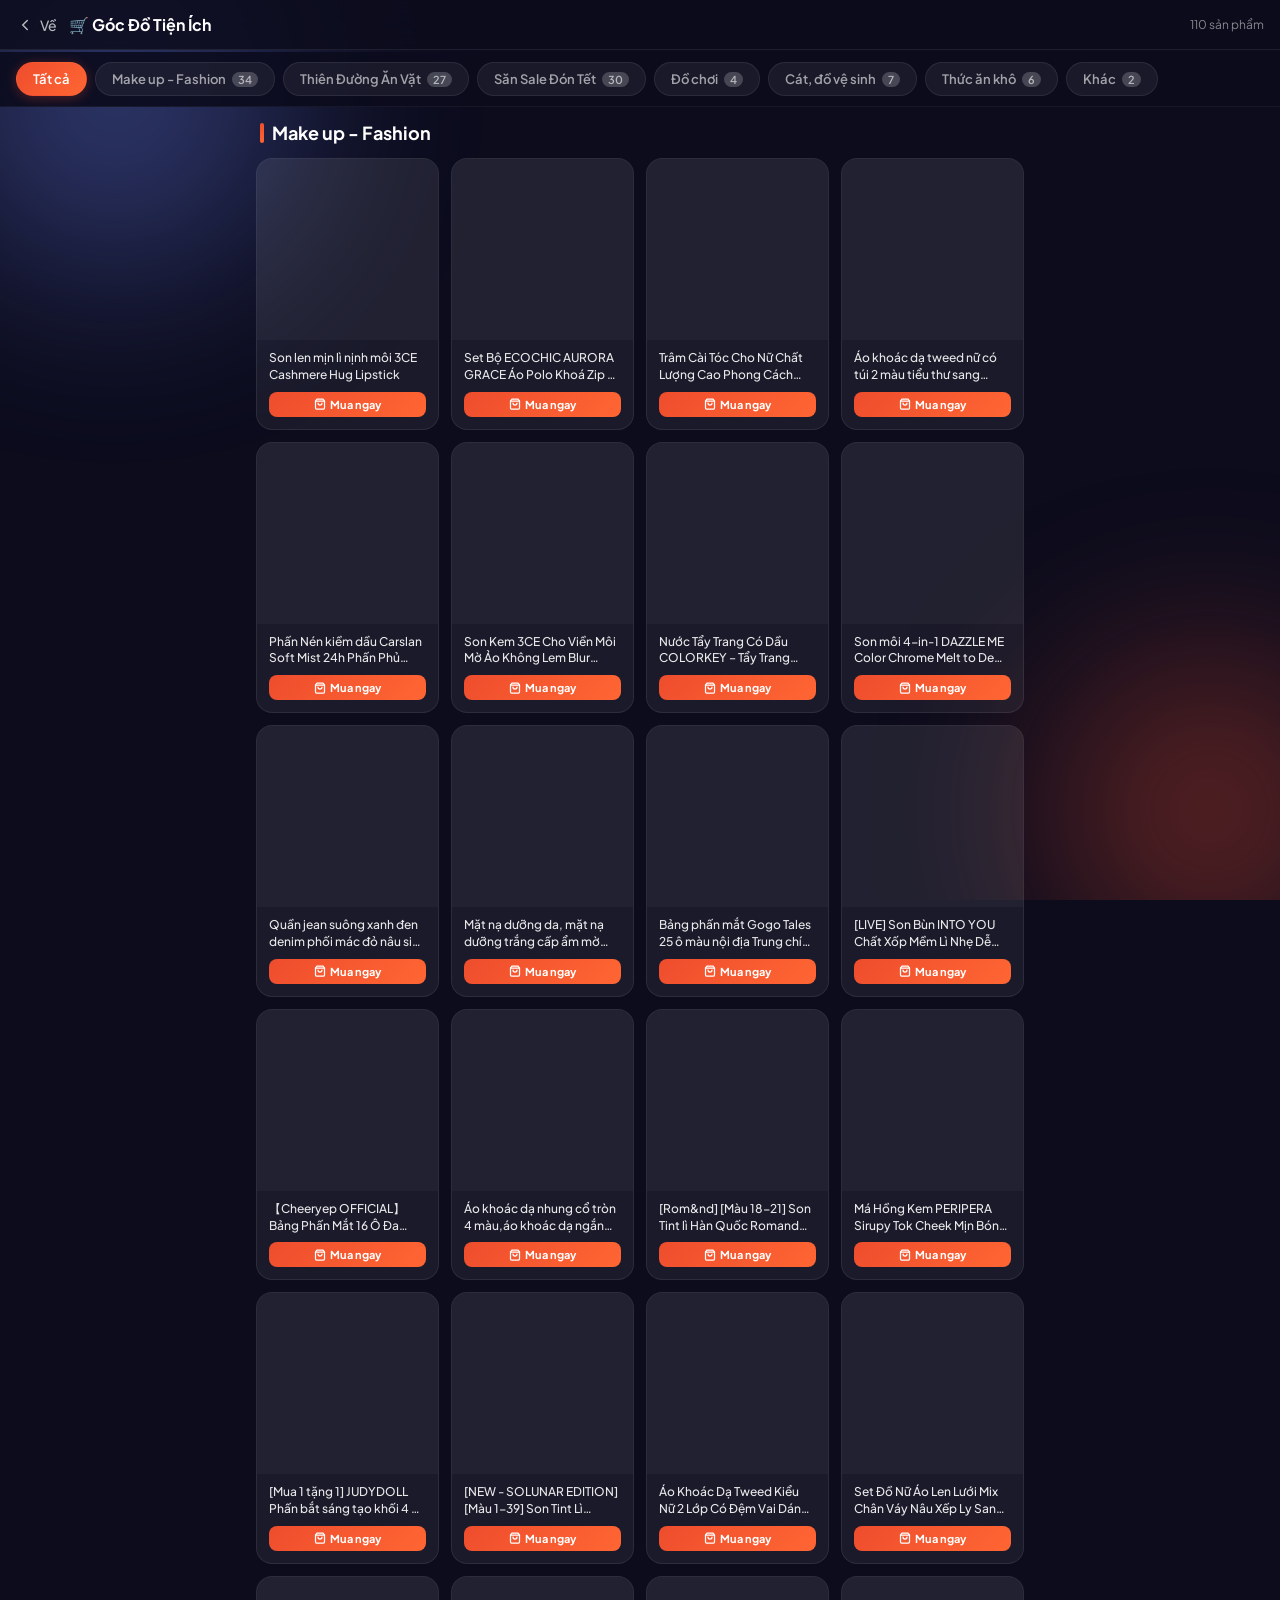
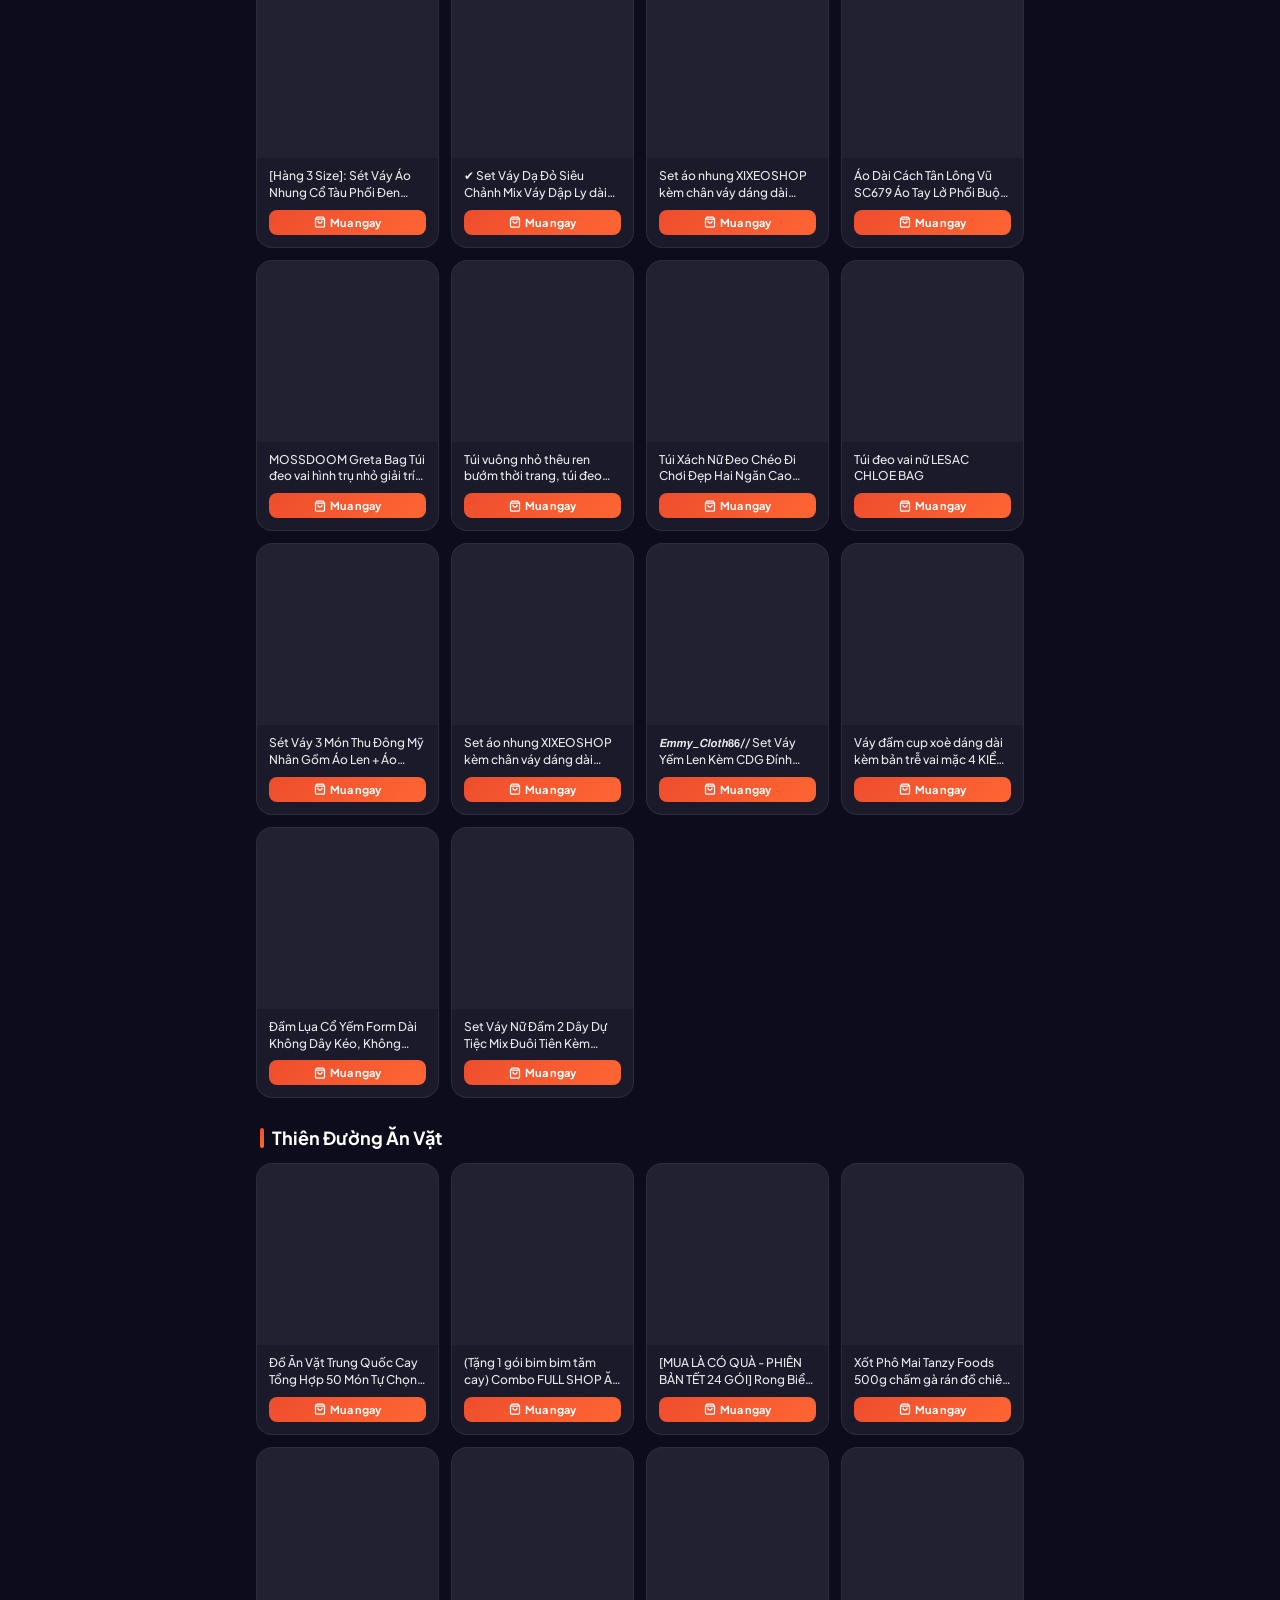
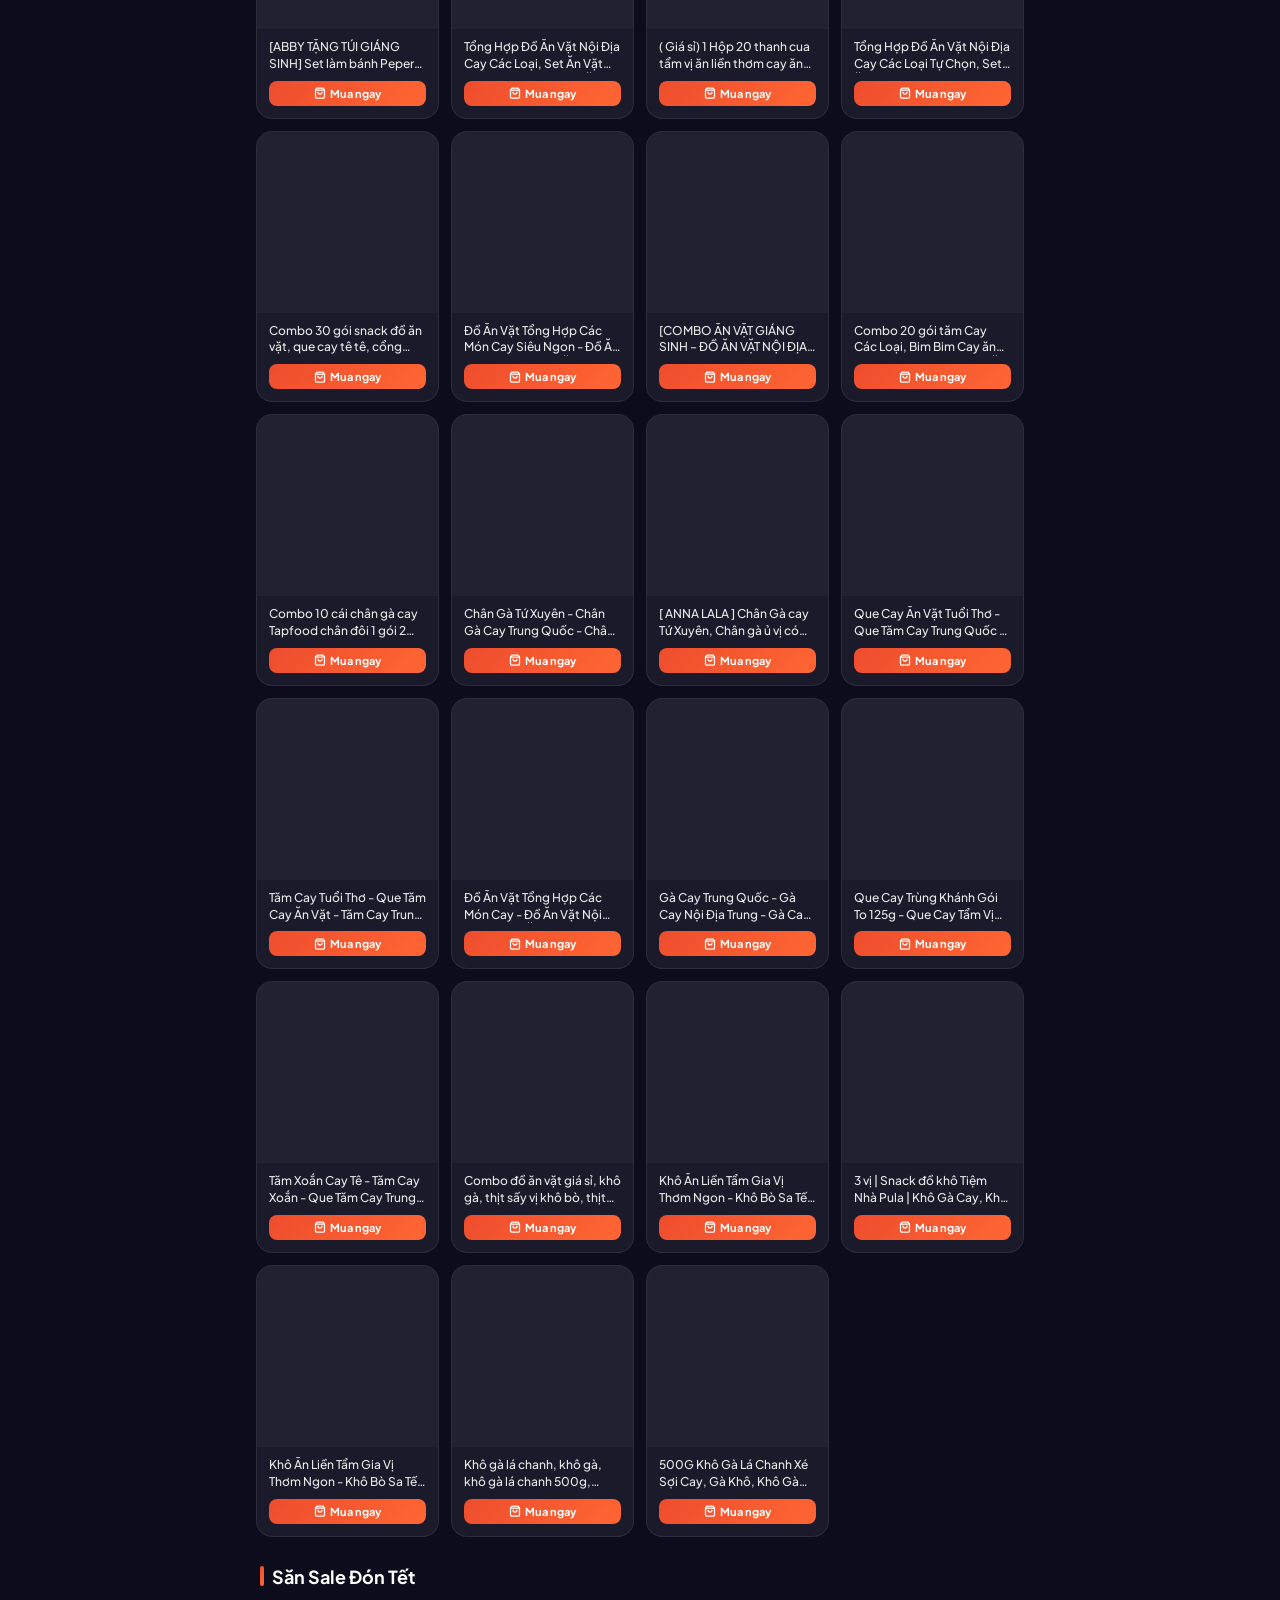
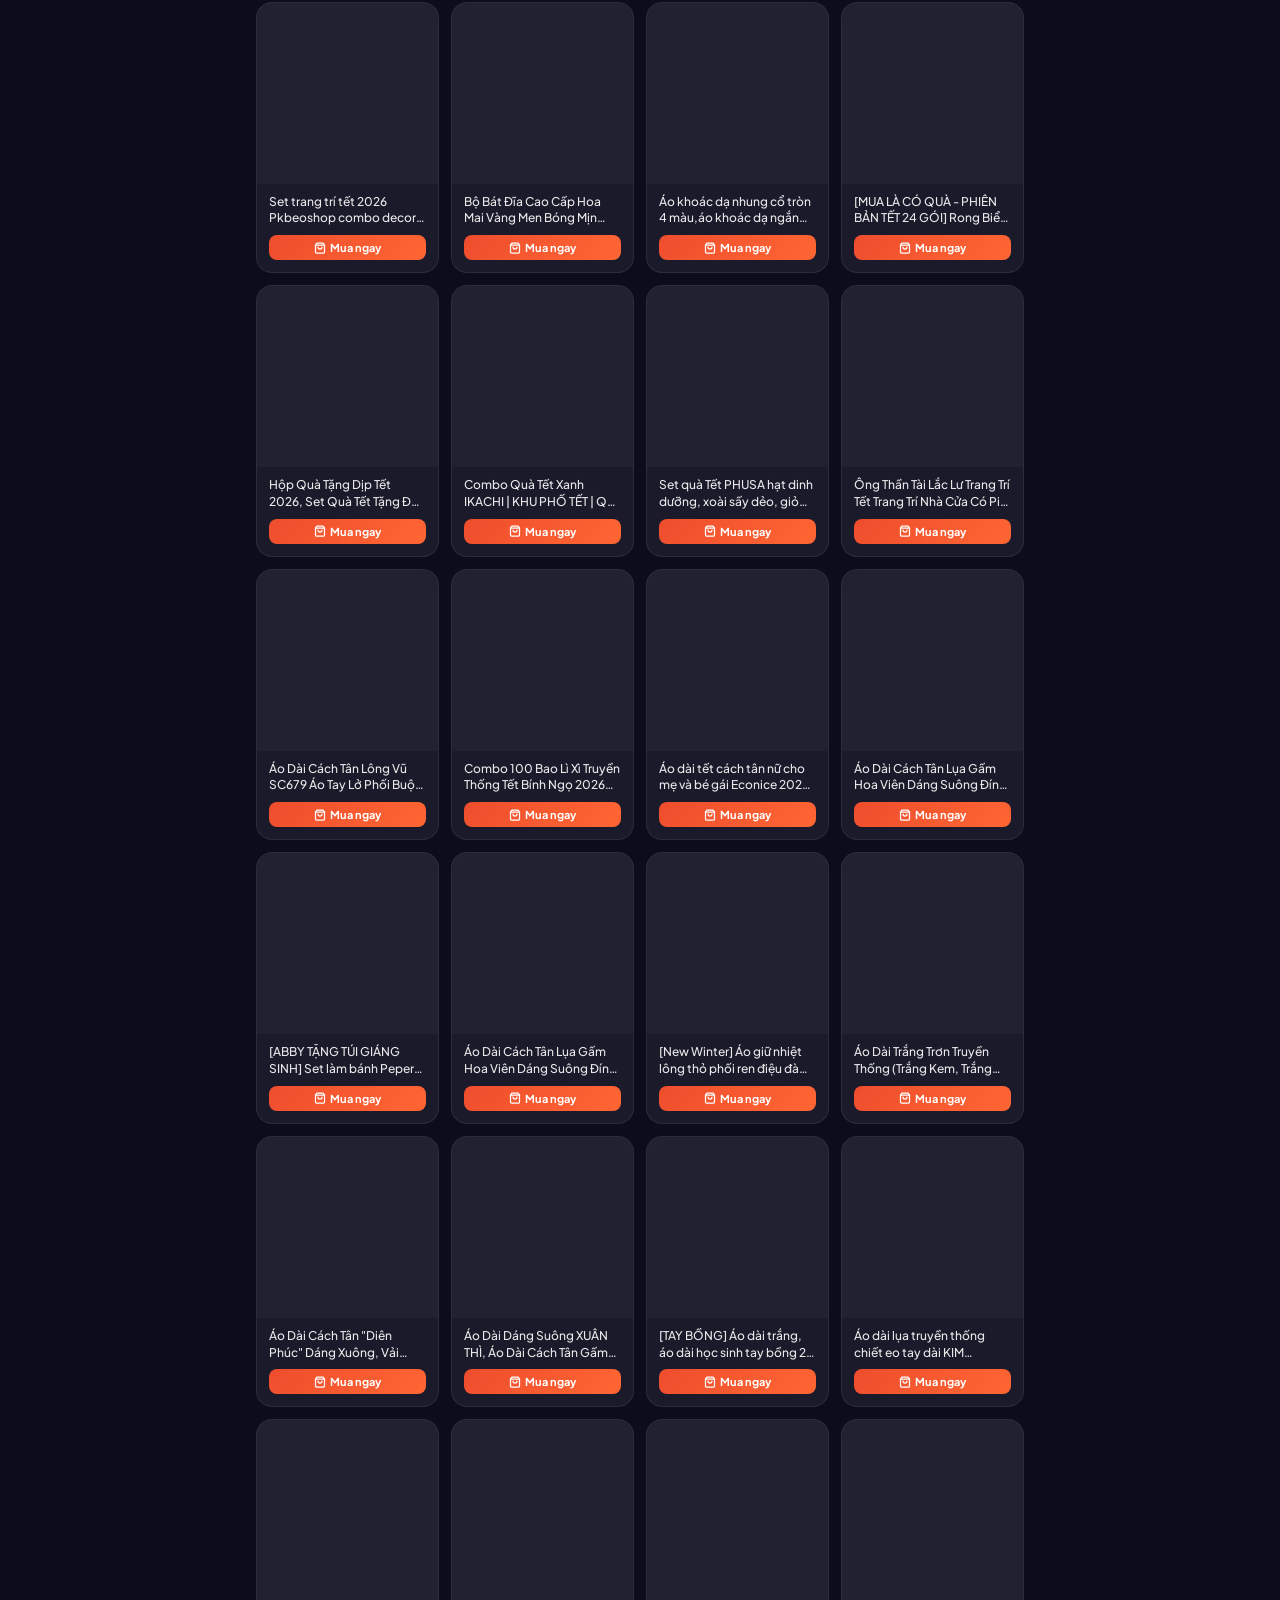
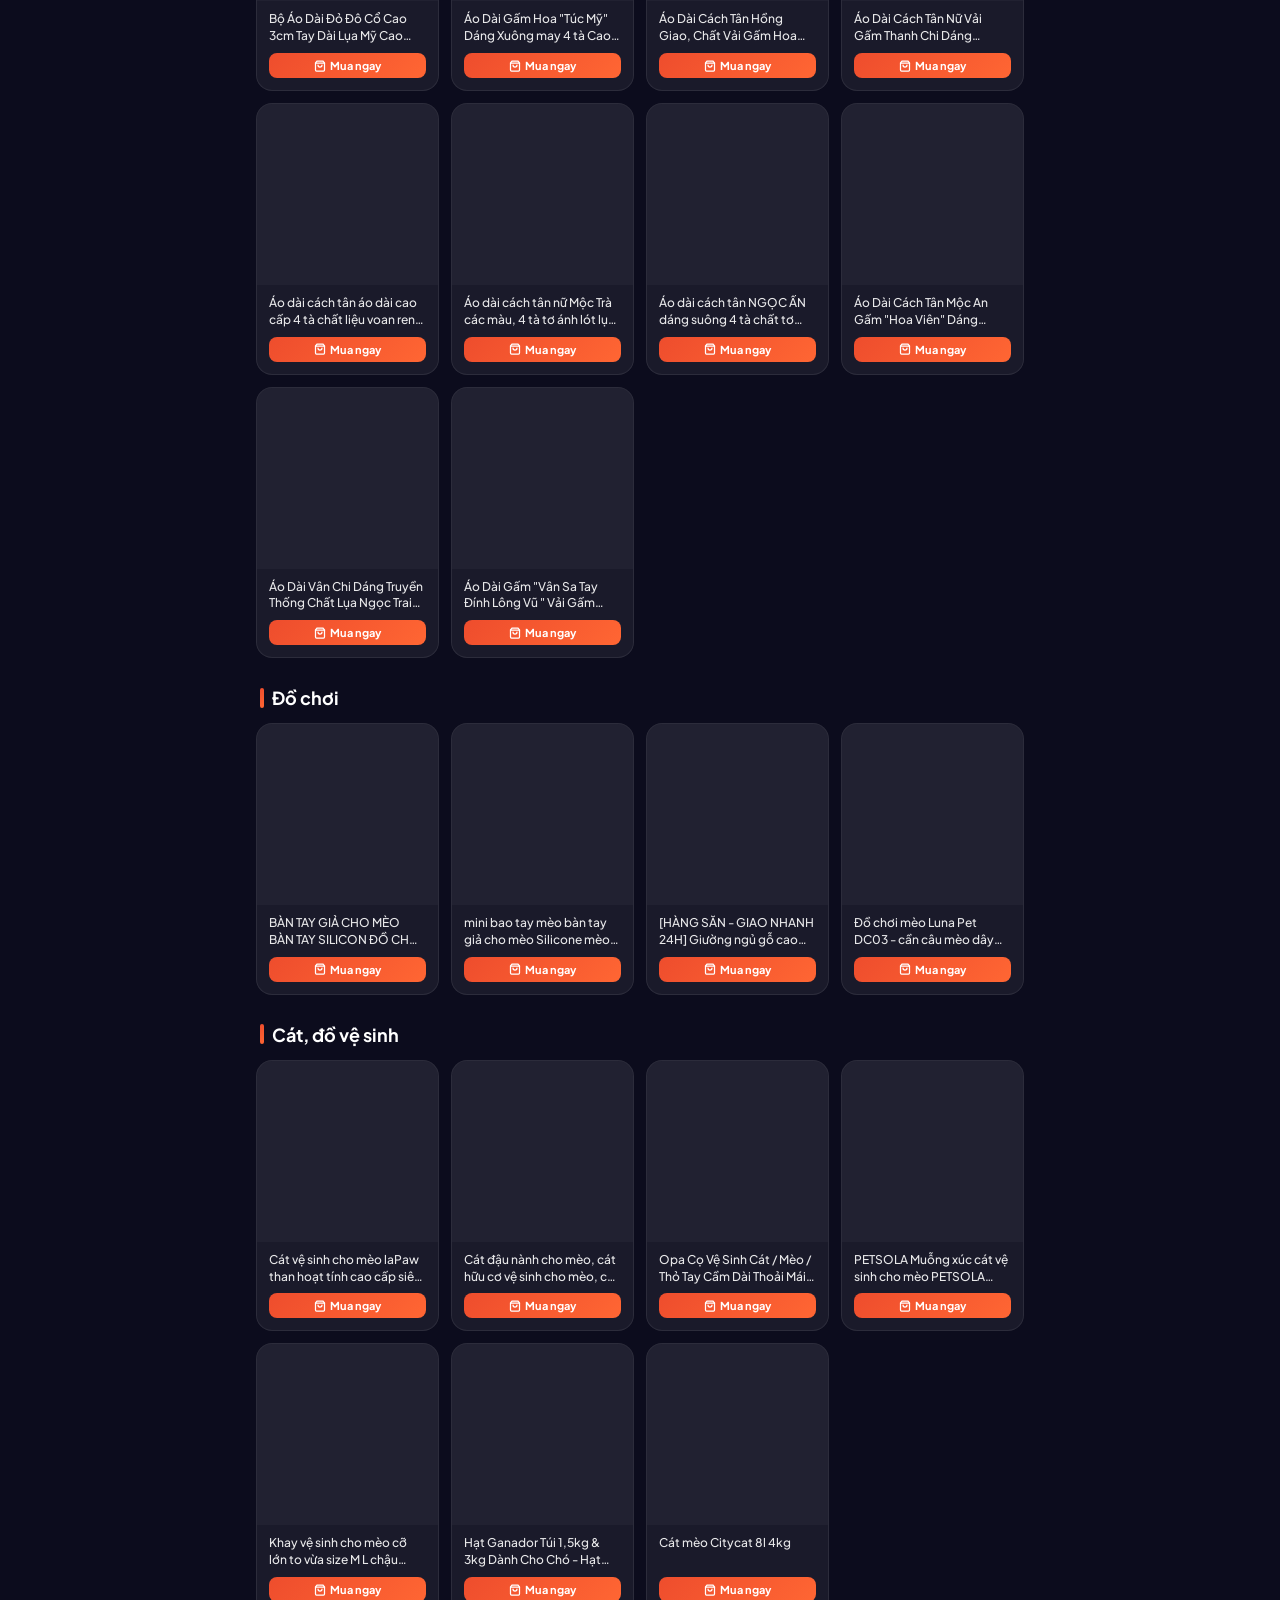
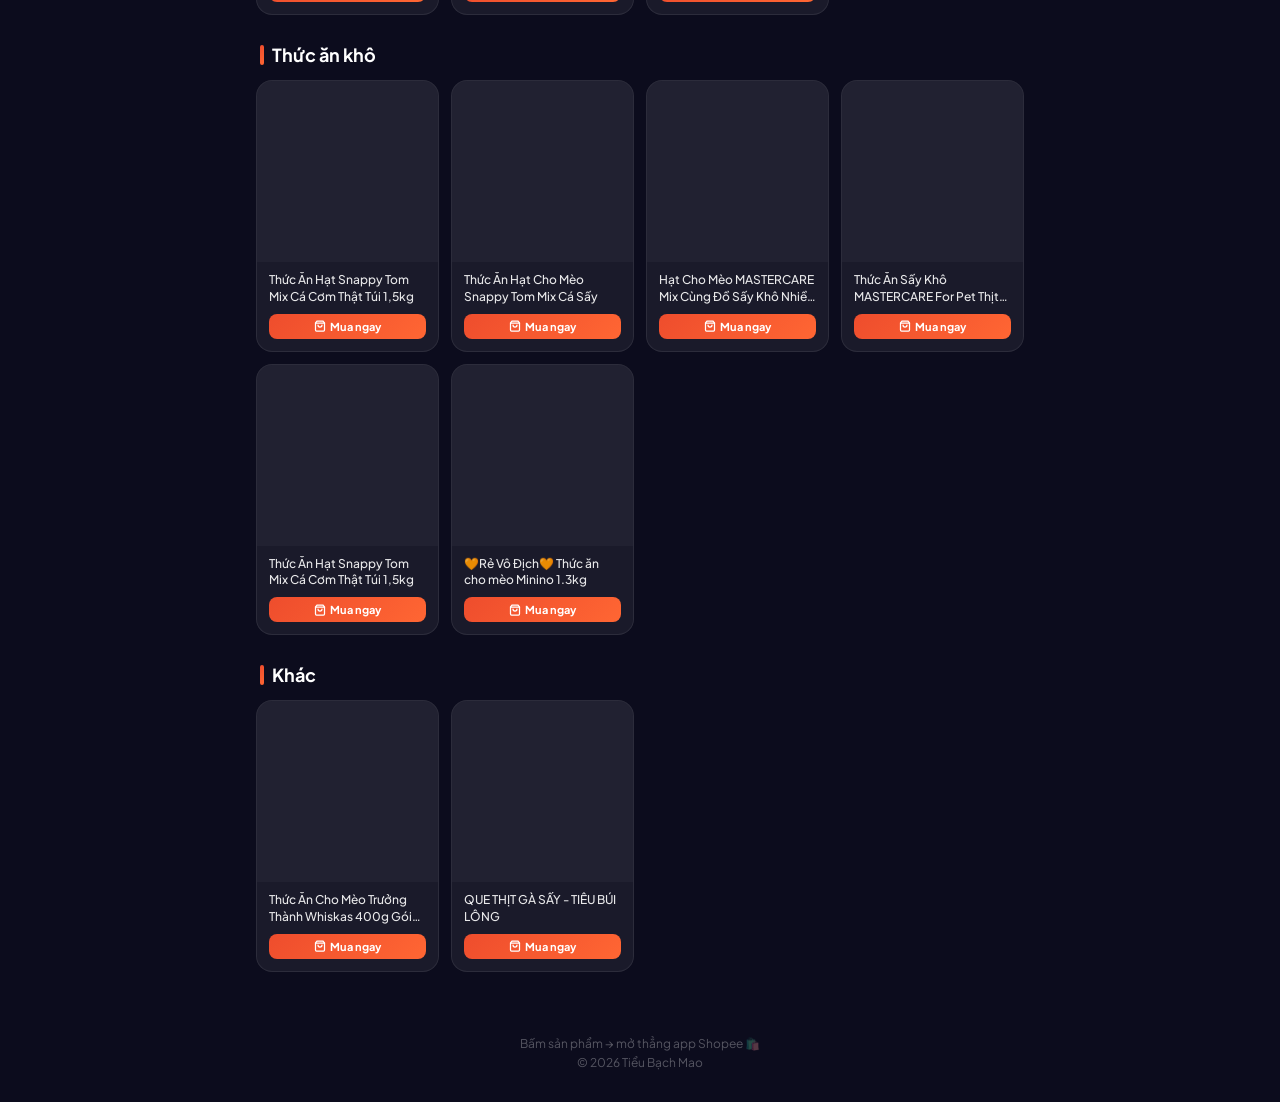
==== shopee.html @ 938ca8a2 "Thêm trang collection Shopee với 106 sản phẩm deeplink - Crawl 106 sản phẩm từ 7 danh mục qua Shopee" ====
<!DOCTYPE html>
<html lang="vi">
<head>
    <meta charset="UTF-8">
    <meta name="viewport" content="width=device-width, initial-scale=1.0">
    <title>🛒 Góc Đồ Tiện Ích - Tiểu Bạch Mao</title>
    <link rel="preconnect" href="https://fonts.googleapis.com">
    <link href="https://fonts.googleapis.com/css2?family=Plus+Jakarta+Sans:wght@400;500;600;700;800&display=swap" rel="stylesheet">
    <style>
* { margin:0; padding:0; box-sizing:border-box; }

body {
    font-family: 'Plus Jakarta Sans', -apple-system, sans-serif;
    min-height: 100vh;
    background: #0c0c1d;
    color: #fff;
    overflow-x: hidden;
}

/* Background */
.bg-orbs { position:fixed; top:0; left:0; right:0; bottom:0; z-index:0; overflow:hidden; pointer-events:none; }
.orb { position:absolute; border-radius:50%; filter:blur(100px); opacity:0.4; }
.orb-1 { width:350px; height:350px; background:#667eea; top:-80px; left:-60px; animation:drift 12s ease-in-out infinite alternate; }
.orb-2 { width:300px; height:300px; background:#ee4d2d; bottom:-60px; right:-80px; animation:drift 10s ease-in-out infinite alternate-reverse; }
@keyframes drift { 0%{transform:translate(0,0) scale(1)} 50%{transform:translate(30px,-20px) scale(1.05)} 100%{transform:translate(-10px,10px) scale(1)} }

/* Header */
.header {
    position: sticky; top: 0; z-index: 100;
    background: rgba(12,12,29,0.85);
    backdrop-filter: blur(20px); -webkit-backdrop-filter: blur(20px);
    border-bottom: 1px solid rgba(255,255,255,0.08);
    padding: 14px 16px;
    display: flex; align-items: center; gap: 12px;
}
.back-btn {
    display: flex; align-items: center; gap: 6px;
    color: rgba(255,255,255,0.7); text-decoration: none;
    font-size: 14px; font-weight: 500;
    transition: color 0.2s;
}
.back-btn:hover { color: #fff; }
.header-title { font-size: 16px; font-weight: 700; flex: 1; }
.header-count { font-size: 12px; color: rgba(255,255,255,0.5); }

/* Category Tabs */
.tabs {
    position: sticky; top: 52px; z-index: 99;
    background: rgba(12,12,29,0.9);
    backdrop-filter: blur(20px); -webkit-backdrop-filter: blur(20px);
    padding: 10px 16px;
    display: flex; gap: 8px;
    overflow-x: auto; -webkit-overflow-scrolling: touch;
    scrollbar-width: none;
    border-bottom: 1px solid rgba(255,255,255,0.05);
}
.tabs::-webkit-scrollbar { display: none; }
.tab {
    flex-shrink: 0;
    padding: 8px 16px;
    border-radius: 20px;
    font-size: 13px; font-weight: 600;
    background: rgba(255,255,255,0.06);
    color: rgba(255,255,255,0.6);
    border: 1px solid rgba(255,255,255,0.08);
    cursor: pointer; transition: all 0.3s;
    white-space: nowrap;
}
.tab:hover { background: rgba(255,255,255,0.1); color: #fff; }
.tab.active {
    background: linear-gradient(135deg, #ee4d2d, #ff6633);
    color: #fff; border-color: transparent;
    box-shadow: 0 2px 12px rgba(238,77,45,0.3);
}
.tab .count {
    display: inline-block;
    background: rgba(255,255,255,0.2);
    border-radius: 10px;
    padding: 1px 6px;
    font-size: 11px;
    margin-left: 4px;
}

/* Content */
.content { position: relative; z-index: 1; padding: 16px; max-width: 800px; margin: 0 auto; }

/* Category Section */
.category { margin-bottom: 28px; }
.category-title {
    font-size: 18px; font-weight: 700;
    margin-bottom: 14px;
    padding-left: 4px;
    display: flex; align-items: center; gap: 8px;
}
.category-title::before {
    content: '';
    display: inline-block;
    width: 4px; height: 20px;
    border-radius: 2px;
    background: linear-gradient(135deg, #ee4d2d, #ff6633);
}

/* Product Grid */
.products {
    display: grid;
    grid-template-columns: repeat(auto-fill, minmax(150px, 1fr));
    gap: 12px;
}

.product-card {
    background: rgba(255,255,255,0.06);
    border-radius: 16px;
    overflow: hidden;
    border: 1px solid rgba(255,255,255,0.08);
    transition: all 0.3s ease;
    cursor: pointer;
    text-decoration: none; color: inherit;
    display: flex; flex-direction: column;
}
.product-card:hover {
    transform: translateY(-3px);
    border-color: rgba(238,77,45,0.4);
    box-shadow: 0 8px 24px rgba(238,77,45,0.15);
}
.product-card:active {
    transform: scale(0.97);
}

.product-img-wrap {
    position: relative;
    width: 100%; padding-top: 100%;
    background: rgba(255,255,255,0.03);
    overflow: hidden;
}
.product-img {
    position: absolute; top:0; left:0;
    width: 100%; height: 100%;
    object-fit: cover;
    transition: transform 0.3s;
}
.product-card:hover .product-img { transform: scale(1.05); }

.product-info {
    padding: 10px 12px 12px;
    flex: 1;
    display: flex; flex-direction: column;
}
.product-name {
    font-size: 12px; font-weight: 500;
    line-height: 1.4;
    display: -webkit-box;
    -webkit-line-clamp: 2;
    -webkit-box-orient: vertical;
    overflow: hidden;
    color: rgba(255,255,255,0.9);
    flex: 1;
}
.product-buy {
    margin-top: 8px;
    display: flex; align-items: center; justify-content: center; gap: 4px;
    padding: 6px;
    border-radius: 8px;
    background: linear-gradient(135deg, #ee4d2d, #ff6633);
    font-size: 11px; font-weight: 700;
    color: #fff;
    transition: opacity 0.2s;
}
.product-buy:hover { opacity: 0.85; }
.product-buy svg { width: 12px; height: 12px; }

/* Loading placeholder */
.product-img-wrap .placeholder {
    position: absolute; top:0; left:0; width:100%; height:100%;
    background: linear-gradient(110deg, rgba(255,255,255,0.03) 30%, rgba(255,255,255,0.08) 50%, rgba(255,255,255,0.03) 70%);
    background-size: 200% 100%;
    animation: shimmer 1.5s infinite;
}
@keyframes shimmer { 0%{background-position:200% 0} 100%{background-position:-200% 0} }

/* Footer */
.shop-footer {
    text-align: center;
    padding: 20px 16px 32px;
    color: rgba(255,255,255,0.3);
    font-size: 12px;
}

/* In-app banner */
.inapp-banner {
    background: rgba(255, 193, 7, 0.15);
    border: 1px solid rgba(255, 193, 7, 0.3);
    border-radius: 12px;
    padding: 12px 16px;
    margin: 0 16px 8px;
    font-size: 13px;
    color: #ffd54f;
    line-height: 1.5;
}

@media (max-width: 380px) {
    .products { grid-template-columns: repeat(2, 1fr); gap: 8px; }
    .product-info { padding: 8px 8px 10px; }
}
    </style>
</head>
<body>
    <div class="bg-orbs"><div class="orb orb-1"></div><div class="orb orb-2"></div></div>

    <div class="inapp-banner" id="inappBanner" style="display:none">
        <p>📱 Bấm <strong>⋯</strong> góc phải → <strong>"Mở trong Safari/Trình duyệt"</strong> để mở Shopee tốt hơn!</p>
    </div>

    <div class="header">
        <a href="index.html" class="back-btn">
            <svg viewBox="0 0 24 24" width="18" height="18" fill="none" stroke="currentColor" stroke-width="2" stroke-linecap="round"><polyline points="15 18 9 12 15 6"/></svg>
            Về
        </a>
        <span class="header-title">🛒 Góc Đồ Tiện Ích</span>
        <span class="header-count" id="totalCount"></span>
    </div>

    <div class="tabs" id="tabsContainer"></div>
    <div class="content" id="contentContainer"></div>

    <div class="shop-footer">
        <p>Bấm sản phẩm → mở thẳng app Shopee 🛍️</p>
        <p style="margin-top:4px">© 2026 Tiểu Bạch Mao</p>
    </div>

    <script>
    var CATEGORIES = [{"name": "Make up - Fashion", "items": [{"name": "Son len mịn lì nịnh môi 3CE Cashmere Hug Lipstick", "image": "https://cf.shopee.sg/file/sg-11134201-81zty-miouwrrz8fly23", "url": "https://shopee.vn/opaanlp/1362679168/25840682635?__mobile__=1&exp_group=rollout&gads_t_sig=[base64]&mmp_pid=an_17304040181&uls_trackid=553bap5p02po&utm_campaign=id_J25YevfUor&utm_content=----&utm_medium=affiliates&utm_source=an_17304040181&utm_term=ej7ft1zxoc97", "shortUrl": "https://s.shopee.vn/9UulojriNR"}, {"name": "Set Bộ ECOCHIC AURORA GRACE Áo Polo Khoá Zip 2 Chiều Chất Liệu Cao Cấp Mềm Mịn Chính Hãng B182", "image": "https://cf.shopee.sg/file/vn-11134207-820l4-mifkt059b2tgae", "url": "https://shopee.vn/opaanlp/1032442043/43220795536?__mobile__=1&exp_group=rollout&gads_t_sig=[base64]&mmp_pid=an_17304040181&uls_trackid=553bap6b03po&utm_campaign=id_l6M0SK50Vt&utm_content=----&utm_medium=affiliates&utm_source=an_17304040181&utm_term=ej7ft2iaqc9m", "shortUrl": "https://s.shopee.vn/8APOEGZgTQ"}, {"name": "Trâm Cài Tóc Cho Nữ Chất Lượng Cao Phong Cách Vintage Hoa Tua Rua Phong Cách Cổ Xưa Kẹp Tóc", "image": "https://cf.shopee.sg/file/sg-11134201-7rdyq-lzaeteo4thnu23", "url": "https://shopee.vn/opaanlp/381739547/26908924063?__mobile__=1&exp_group=rollout&gads_t_sig=[base64]&mmp_pid=an_17304040181&uls_trackid=553bap76007i&utm_campaign=id_pTDPKxHLGX&utm_content=----&utm_medium=affiliates&utm_source=an_17304040181&utm_term=ej7ft38k6pzc", "shortUrl": "https://s.shopee.vn/5fhsCvV9my"}, {"name": "Áo khoác dạ tweed nữ có túi 2 màu tiểu thư sang chảnh dáng ngắn hàng QCCC A580", "image": "https://cf.shopee.sg/file/vn-11134207-7r98o-lnmd3vkv00rx3f", "url": "https://shopee.vn/opaanlp/103793045/22257856063?__mobile__=1&exp_group=rollout&gads_t_sig=[base64]&mmp_pid=an_17304040181&uls_trackid=553bap7s017i&utm_campaign=id_YAVUdl1ng5&utm_content=----&utm_medium=affiliates&utm_source=an_17304040181&utm_term=ej7ft3upy9fm", "shortUrl": "https://s.shopee.vn/1VsJFBriIV"}, {"name": "Phấn Nén kiềm dầu Carslan Soft Mist 24h Phấn Phủ trang điểm Mềm Mại Lâu Trôi 8g", "image": "https://cf.shopee.sg/file/cn-11134207-820l4-mhr08x0su03q4d", "url": "https://shopee.vn/opaanlp/382964977/22877768884?__mobile__=1&exp_group=rollout&gads_t_sig=[base64]&mmp_pid=an_17304040181&uls_trackid=553bap8g007i&utm_campaign=id_JCXeSq7eVJ&utm_content=----&utm_medium=affiliates&utm_source=an_17304040181&utm_term=ej7ft4dpyioz", "shortUrl": "https://s.shopee.vn/gJCEldMsX"}, {"name": "Son Kem 3CE Cho Viền Môi Mờ Ảo Không Lem Blur Water Tint", "image": "https://cf.shopee.sg/file/sg-11134201-81zwi-midbm3tkwiyr7b", "url": "https://shopee.vn/opaanlp/1362679168/26617618076?__mobile__=1&exp_group=rollout&gads_t_sig=[base64]&mmp_pid=an_17304040181&uls_trackid=553bap9200po&utm_campaign=id_JzqFiFxJ7d&utm_content=----&utm_medium=affiliates&utm_source=an_17304040181&utm_term=ej7ft4vi7o51", "shortUrl": "https://s.shopee.vn/5Albb0AX6v"}, {"name": "Nước Tẩy Trang Có Dầu COLORKEY – Tẩy Trang Sạch Mọi Lớp Makeup, Dịu Nhẹ, Dưỡng Ẩm, Không Nhờn Rít 10", "image": "https://cf.shopee.sg/file/cn-11134207-820l4-mhupdqbh7kegd7", "url": "https://shopee.vn/opaanlp/379382494/41461751274?__mobile__=1&exp_group=rollout&gads_t_sig=[base64]&mmp_pid=an_17304040181&uls_trackid=553bap9k00po&utm_campaign=id_CX6e08W1Mb&utm_content=----&utm_medium=affiliates&utm_source=an_17304040181&utm_term=ej7ft5d21j5y", "shortUrl": "https://s.shopee.vn/AUn7weONam"}, {"name": "Son môi 4-in-1 DAZZLE ME Color Chrome Melt to Dew Lip Click dưỡng ẩm chống nắng căng bóng đôi môi 2g", "image": "https://cf.shopee.sg/file/vn-11134207-820l4-mhb9fba28aa516", "url": "https://shopee.vn/opaanlp/1083133712/27389352876?__mobile__=1&exp_group=rollout&gads_t_sig=[base64]&mmp_pid=an_17304040181&uls_trackid=553bapa7007i&utm_campaign=id_aAIPaUPpin&utm_content=----&utm_medium=affiliates&utm_source=an_17304040181&utm_term=ej7ft5v4pj9z", "shortUrl": "https://s.shopee.vn/20oZoyIlVW"}, {"name": "Quần jean suông xanh đen denim phối mác đỏ nâu siêu xinh 95cm/102cm #8256#8302 [AN TÂY]", "image": "https://cf.shopee.sg/file/vn-11134207-820l4-mevdjau8smbm58", "url": "https://shopee.vn/opaanlp/37135543/28941895122?__mobile__=1&exp_group=rollout&gads_t_sig=[base64]&mmp_pid=an_17304040181&uls_trackid=553bapap007i&utm_campaign=id_pS5A0rwOGT&utm_content=----&utm_medium=affiliates&utm_source=an_17304040181&utm_term=ej7ft6dubefz", "shortUrl": "https://s.shopee.vn/AUn7wXwLi2"}, {"name": "Mặt nạ dưỡng da, mặt nạ dưỡng trắng cấp ẩm mờ thâm bổ sung collagen tinh chất ốc sên Nội Địa Trung", "image": "https://cf.shopee.sg/file/vn-11134207-7ras8-md31r1581dtr92", "url": "https://shopee.vn/opaanlp/419934030/6892510792?__mobile__=1&exp_group=rollout&gads_t_sig=[base64]&mmp_pid=an_17304040181&uls_trackid=553bapbc027i&utm_campaign=id_xj51JE2g1d&utm_content=----&utm_medium=affiliates&utm_source=an_17304040181&utm_term=ej7ft6wahwod", "shortUrl": "https://s.shopee.vn/3VdNbP7SAj"}, {"name": "Bảng phấn mắt Gogo Tales 25 ô màu nội địa Trung chính hãng  GT282", "image": "https://cf.shopee.sg/file/vn-11134207-7ras8-mdo532598sof88", "url": "https://shopee.vn/opaanlp/829390864/21129280613?__mobile__=1&exp_group=rollout&gads_t_sig=[base64]&mmp_pid=an_17304040181&uls_trackid=553bapbu00po&utm_campaign=id_X2jY8Wkb4X&utm_content=----&utm_medium=affiliates&utm_source=an_17304040181&utm_term=ej7ft7dcnqy9", "shortUrl": "https://s.shopee.vn/AKThjtaBes"}, {"name": "[LIVE] Son Bùn INTO YOU Chất Xốp Mềm Lì Nhẹ Dễ Tán Không Khô Môi Dùng Cho Cả Môi Và Má Em01 2g", "image": "https://cf.shopee.sg/file/vn-11134207-820l4-mgrlye37k3636e", "url": "https://shopee.vn/opaanlp/1167558955/26550629949?__mobile__=1&exp_group=rollout&gads_t_sig=[base64]&mmp_pid=an_17304040181&uls_trackid=553bapcg017i&utm_campaign=id_JCkqPpPYZp&utm_content=----&utm_medium=affiliates&utm_source=an_17304040181&utm_term=ej7ft7uymjd1", "shortUrl": "https://s.shopee.vn/4q8lBj1LZK"}, {"name": "【Cheeryep OFFICIAL】 Bảng Phấn Mắt 16 Ô Đa Năng Phấn Mịn Lên Màu Chuẩn Đa Dạng Phong Cách Trang Điểm", "image": "https://cf.shopee.sg/file/cn-11134207-820l4-mibccessucqw2f", "url": "https://shopee.vn/opaanlp/1325307733/26630004734?__mobile__=1&exp_group=rollout&gads_t_sig=[base64]&mmp_pid=an_17304040181&uls_trackid=553bapd1047i&utm_campaign=id_UEnpSnVRN7&utm_content=----&utm_medium=affiliates&utm_source=an_17304040181&utm_term=ej7ft8chf8b1", "shortUrl": "https://s.shopee.vn/8zyK9DPC8h"}, {"name": "Áo khoác dạ nhung cổ tròn 4 màu,áo khoác dạ ngắn trẻ trung,sành điệu", "image": "https://cf.shopee.sg/file/vn-11134207-820l4-mi2irhg9tvyfd3", "url": "https://shopee.vn/opaanlp/38299175/20495857613?__mobile__=1&exp_group=rollout&gads_t_sig=[base64]&mmp_pid=an_17304040181&uls_trackid=553bapdk01po&utm_campaign=id_LV5o6eWTZl&utm_content=----&utm_medium=affiliates&utm_source=an_17304040181&utm_term=ej7ft8udsyhi", "shortUrl": "https://s.shopee.vn/8zyK99Dt0d"}, {"name": "[Rom&nd] [Màu 18-21] Son Tint lì Hàn Quốc Romand Juicy Lasting Tint 5.5g", "image": "https://cf.shopee.sg/file/sg-11134201-822zf-mich1l824ah253", "url": "https://shopee.vn/opaanlp/590427230/15213899103?__mobile__=1&exp_group=rollout&gads_t_sig=[base64]&mmp_pid=an_17304040181&uls_trackid=553bape6007i&utm_campaign=id_X5ch61BM0D&utm_content=----&utm_medium=affiliates&utm_source=an_17304040181&utm_term=ej7ft9bzrjtb", "shortUrl": "https://s.shopee.vn/8fLTkVfoMy"}, {"name": "Má Hồng Kem PERIPERA Sirupy Tok Cheek Mịn Bóng Hàng Nội Hàn 9g", "image": "https://cf.shopee.sg/file/vn-11134207-7ra0g-m8glzj2qeo32ea", "url": "https://shopee.vn/opaanlp/58282982/24541717910?__mobile__=1&exp_group=rollout&gads_t_sig=[base64]&mmp_pid=an_17304040181&uls_trackid=553bapeo02po&utm_campaign=id_H0YafskgVZ&utm_content=----&utm_medium=affiliates&utm_source=an_17304040181&utm_term=ej7ft9tza1ap", "shortUrl": "https://s.shopee.vn/5L51mL7KBp"}, {"name": "[Mua 1 tặng 1] JUDYDOLL Phấn bắt sáng tạo khối 4 ô Highlight Contour Palette Tự nhiên Lâu trôi Chống", "image": "https://cf.shopee.sg/file/sg-11134201-81zu9-mifea0uab85fae", "url": "https://shopee.vn/opaanlp/1146758195/28100658350?__mobile__=1&exp_group=rollout&gads_t_sig=[base64]&mmp_pid=an_17304040181&uls_trackid=553bapfb04po&utm_campaign=id_pBe1Acs2TV&utm_content=----&utm_medium=affiliates&utm_source=an_17304040181&utm_term=ej7ftacfhgeb", "shortUrl": "https://s.shopee.vn/8petwjdPpu"}, {"name": "[NEW - SOLUNAR EDITION][Màu 1-39] Son Tint Lì Romand Căng Bóng The Juicy Lasting Tint", "image": "https://cf.shopee.sg/file/vn-11134207-7ras8-mbmbcvdz6n474b", "url": "https://shopee.vn/opaanlp/601250725/13465171355?__mobile__=1&exp_group=rollout&gads_t_sig=[base64]&mmp_pid=an_17304040181&uls_trackid=553bapfu08po&utm_campaign=id_j6vAchlCBR&utm_content=----&utm_medium=affiliates&utm_source=an_17304040181&utm_term=ej7ftaui5in3", "shortUrl": "https://s.shopee.vn/Vzm1MFIEN"}, {"name": "Áo Khoác Dạ Tweed Kiểu Nữ 2 Lớp Có Đệm Vai Dáng Ngắn Basic Chi Tiết Cổ Tròn Cúc Đồng Mùa Thu Đông Ki", "image": "https://cf.shopee.sg/file/vn-11134207-820l4-mh7z98380f0q8f", "url": "https://shopee.vn/opaanlp/853183768/27143539671?__mobile__=1&exp_group=rollout&gads_t_sig=[base64]&mmp_pid=an_17304040181&uls_trackid=553bapgg017i&utm_campaign=id_7zo4y8X9FF&utm_content=----&utm_medium=affiliates&utm_source=an_17304040181&utm_term=ej7ftbcowkcf", "shortUrl": "https://s.shopee.vn/AKThjAwlSC"}, {"name": "Set Đồ Nữ Áo Len Lưới Mix Chân Váy Nâu Xếp Ly Sang Chảnh,Set Áo Dài Tay Lệch Vai Chân Váy Tennis D84", "image": "https://cf.shopee.sg/file/vn-11134201-7ras8-m3ipu65sve0lfb", "url": "https://shopee.vn/opaanlp/690609857/28720052896?__mobile__=1&exp_group=rollout&gads_t_sig=[base64]&mmp_pid=an_17304040181&uls_trackid=553baph2007i&utm_campaign=id_U4S3K16HZl&utm_content=----&utm_medium=affiliates&utm_source=an_17304040181&utm_term=ej7ftbu1gyou", "shortUrl": "https://s.shopee.vn/Vzm14QCvr"}, {"name": "[Hàng 3 Size]: Sét Váy Áo Nhung Cổ Tàu Phối Đen Trắng 2 Màu Mix Chân Váy Xòe Dài Midi Kèm Ảnh Thật S", "image": "https://cf.shopee.sg/file/vn-11134207-7r98o-lmssbisomm7366", "url": "https://shopee.vn/opaanlp/272811632/22356308653?__mobile__=1&exp_group=rollout&gads_t_sig=[base64]&mmp_pid=an_17304040181&uls_trackid=553baphk00po&utm_campaign=id_IrJtBUX5tl&utm_content=----&utm_medium=affiliates&utm_source=an_17304040181&utm_term=ej7ftcbqjcec", "shortUrl": "https://s.shopee.vn/6VGzA4Df2T"}, {"name": "✔  Set Váy Dạ Đỏ Siêu Chảnh Mix Váy Dập Ly dài tay Diện Lễ Tết Noel Cực Hợp", "image": "https://cf.shopee.sg/file/vn-11134207-820l4-mewabh65v6kn2a", "url": "https://shopee.vn/opaanlp/968468185/24903818266?__mobile__=1&exp_group=rollout&gads_t_sig=[base64]&mmp_pid=an_17304040181&uls_trackid=553bapi7017i&utm_campaign=id_nj7GxXDET7&utm_content=----&utm_medium=affiliates&utm_source=an_17304040181&utm_term=ej7ftcu3nhdy", "shortUrl": "https://s.shopee.vn/9UuajYX9tQ"}, {"name": "Set áo nhung XIXEOSHOP kèm chân váy dáng dài ngắn tiểu thư - S35", "image": "https://cf.shopee.sg/file/vn-11134207-820l4-mgkbky3s1xjhe3", "url": "https://shopee.vn/opaanlp/7254273/26265068366?__mobile__=1&exp_group=rollout&gads_t_sig=[base64]&mmp_pid=an_17304040181&uls_trackid=553bapip00po&utm_campaign=id_AVaSioTPHJ&utm_content=----&utm_medium=affiliates&utm_source=an_17304040181&utm_term=ej7ftdbmfj35", "shortUrl": "https://s.shopee.vn/1gBjP4L8is"}, {"name": "Áo Dài Cách Tân Lông Vũ SC679 Áo Tay Lở Phối Buộc Nơ Cách Điệu Siêu Xinh Dễ Mặc Dịp Lễ Tết 2026", "image": "https://cf.shopee.sg/file/sg-11134201-7rdw5-mcvyzbj6yldj7c", "url": "https://shopee.vn/opaanlp/1158252550/26565740834?__mobile__=1&exp_group=rollout&gads_t_sig=[base64]&mmp_pid=an_17304040181&uls_trackid=553bapjb007i&utm_campaign=id_TgB3yKnPi9&utm_content=----&utm_medium=affiliates&utm_source=an_17304040181&utm_term=ej7ftdtbjp1n", "shortUrl": "https://s.shopee.vn/40ZeBKLvtT"}, {"name": "MOSSDOOM Greta Bag Túi đeo vai hình trụ nhỏ giải trí cổ điển cao cấp thu đông", "image": "https://cf.shopee.sg/file/cn-11134207-7ras8-m3a5drh9byoa03", "url": "https://shopee.vn/opaanlp/984524615/28068792983?__mobile__=1&exp_group=rollout&gads_t_sig=[base64]&mmp_pid=an_17304040181&uls_trackid=553bapk0037i&utm_campaign=id_jWrnIBBEVx&utm_content=----&utm_medium=affiliates&utm_source=an_17304040181&utm_term=ej7ftedvx7rf", "shortUrl": "https://s.shopee.vn/1gBjP0a1Ux"}, {"name": "Túi vuông nhỏ thêu ren bướm thời trang, túi đeo chéo đa năng cho phụ nữ", "image": "https://cf.shopee.sg/file/sg-11134201-7rato-marxzge954y92c", "url": "https://shopee.vn/opaanlp/1031781121/28537334743?__mobile__=1&exp_group=rollout&gads_t_sig=[base64]&mmp_pid=an_17304040181&uls_trackid=553bapkk007i&utm_campaign=id_Kbn9eOTgar&utm_content=----&utm_medium=affiliates&utm_source=an_17304040181&utm_term=ej7ftewmkbg4", "shortUrl": "https://s.shopee.vn/1VsJCZvYaZ"}, {"name": "Túi Xách Nữ Đeo Chéo Đi Chơi Đẹp Hai Ngăn Cao Cấp", "image": "https://cf.shopee.sg/file/vn-11134207-7r98o-lm65a8428p2731", "url": "https://shopee.vn/opaanlp/497857963/11828579214?__mobile__=1&exp_group=rollout&gads_t_sig=[base64]&mmp_pid=an_17304040181&uls_trackid=553bapl700po&utm_campaign=id_13VmbbHVkeD&utm_content=----&utm_medium=affiliates&utm_source=an_17304040181&utm_term=ej7ftfffc3zw", "shortUrl": "https://s.shopee.vn/AAAHWTY289"}, {"name": "Túi đeo vai nữ LESAC CHLOE BAG", "image": "https://cf.shopee.sg/file/vn-11134207-7ra0g-m6rys66cv8ew6a", "url": "https://shopee.vn/opaanlp/156771885/16194389544?__mobile__=1&exp_group=rollout&gads_t_sig=[base64]&mmp_pid=an_17304040181&uls_trackid=553baplp01po&utm_campaign=id_Tg4b88D9FF&utm_content=----&utm_medium=affiliates&utm_source=an_17304040181&utm_term=ej7ftfx5femm", "shortUrl": "https://s.shopee.vn/7V9WLXIWgB"}, {"name": "Sét Váy 3 Món Thu Đông Mỹ Nhân Gồm Áo Len + Áo Choàng Phối Ren + Chân Váy Xếp Ly", "image": "https://cf.shopee.sg/file/vn-11134207-820l4-mg3zwh3d9lvya4", "url": "https://shopee.vn/opaanlp/420779328/43925369050?__mobile__=1&exp_group=rollout&gads_t_sig=[base64]&mmp_pid=an_17304040181&uls_trackid=553bapmc02po&utm_campaign=id_yoonjw7ilJ&utm_content=----&utm_medium=affiliates&utm_source=an_17304040181&utm_term=ej7ftgfeczyo", "shortUrl": "https://s.shopee.vn/8zyK8EbBbc"}, {"name": "Set áo nhung XIXEOSHOP kèm chân váy dáng dài ngắn tiểu thư - S35", "image": "https://cf.shopee.sg/file/vn-11134207-820l4-mgkbky3s1xjhe3", "url": "https://shopee.vn/opaanlp/7254273/26265068366?__mobile__=1&exp_group=rollout&gads_t_sig=[base64]&mmp_pid=an_17304040181&uls_trackid=553bapmu00po&utm_campaign=id_j4p8HHI2nd&utm_content=----&utm_medium=affiliates&utm_source=an_17304040181&utm_term=ej7ftgxoambm", "shortUrl": "https://s.shopee.vn/3B0XBUFjPl"}, {"name": "𝙀𝙢𝙢𝙮_𝘾𝙡𝙤𝙩𝙝𝟴𝟲// Set Váy Yếm Len Kèm CDG Đính Hoa Ngực Hàng QC Cao Cấp L1 Chất Len Lông Thỏ Dày Dặn Mề", "image": "https://cf.shopee.sg/file/vn-11134207-820l4-mi3vuwywlwjoe6", "url": "https://shopee.vn/opaanlp/717575643/47552717255?__mobile__=1&exp_group=rollout&gads_t_sig=[base64]&mmp_pid=an_17304040181&uls_trackid=553bapng02po&utm_campaign=id_BvL7iAVbKP&utm_content=----&utm_medium=affiliates&utm_source=an_17304040181&utm_term=ej7fthfa8dao", "shortUrl": "https://s.shopee.vn/5VORxkgeF7"}, {"name": "Váy đầm cup xoè dáng dài kèm bản trễ vai mặc 4 KIỂU, đầm dự tiệc cao cấp tặng vòng Choker Shi Shang", "image": "https://cf.shopee.sg/file/vn-11134207-7ra0g-m7107l5bi0609a", "url": "https://shopee.vn/opaanlp/14841917/24873987245?__mobile__=1&exp_group=rollout&gads_t_sig=[base64]&mmp_pid=an_17304040181&uls_trackid=553bapo2027i&utm_campaign=id_11dktvG5u1t&utm_content=----&utm_medium=affiliates&utm_source=an_17304040181&utm_term=ej7fthwzbowd", "shortUrl": "https://s.shopee.vn/1BFSne52gL"}, {"name": "Đầm Lụa Cổ Yếm Form Dài Không Dây Kéo, Không Mút, Một Lớp Nữ Dress Women - LYC", "image": "https://cf.shopee.sg/file/vn-11134207-820l4-migzx37tb0g7bd", "url": "https://shopee.vn/opaanlp/50591810/29722336670?__mobile__=1&exp_group=rollout&gads_t_sig=[base64]&mmp_pid=an_17304040181&uls_trackid=553bapol02po&utm_campaign=id_10g2tPBemxp&utm_content=----&utm_medium=affiliates&utm_source=an_17304040181&utm_term=ej7ftiemaa87", "shortUrl": "https://s.shopee.vn/3LJxNVLt21"}, {"name": "Set Váy Nữ Đầm 2 Dây Dự Tiệc Mix Đuôi Tiên Kèm Cardigan, Chất Vải Tơ Ép Quảng Châu May 2 Lớp Phong C", "image": "https://cf.shopee.sg/file/vn-11134207-7r98o-lymidqde8f9p6c", "url": "https://shopee.vn/opaanlp/731830111/25625855245?__mobile__=1&exp_group=rollout&gads_t_sig=[base64]&mmp_pid=an_17304040181&uls_trackid=553bappa01po&utm_campaign=id_CNBJWxWULl&utm_content=----&utm_medium=affiliates&utm_source=an_17304040181&utm_term=ej7ftiznecqd", "shortUrl": "https://s.shopee.vn/20oZmtZGRW"}]}, {"name": "Thiên Đường Ăn Vặt", "items": [{"name": "Đồ Ăn Vặt Trung Quốc Cay Tổng Hợp 50 Món Tự Chọn Shop Nội Địa", "image": "https://cf.shopee.sg/file/vn-11134207-7qukw-lhko5yyfaf0l36", "url": "https://shopee.vn/opaanlp/90793703/11759065124?__mobile__=1&exp_group=rollout&gads_t_sig=[base64]&mmp_pid=an_17304040181&uls_trackid=553bappt007i&utm_campaign=id_HK0iiKJ69l&utm_content=----&utm_medium=affiliates&utm_source=an_17304040181&utm_term=ej7ftjijaixp", "shortUrl": "https://s.shopee.vn/LgLqODGbj"}, {"name": "(Tặng 1 gói bim bim tăm cay) Combo FULL SHOP Ăn Cùng Bà Tuyết gồm 17sản phẩm snack bim bim snack ướt", "image": "https://cf.shopee.sg/file/vn-11134207-820l4-mhvoqj5iazgm49", "url": "https://shopee.vn/opaanlp/279658061/27507760681?__mobile__=1&exp_group=rollout&gads_t_sig=[base64]&mmp_pid=an_17304040181&uls_trackid=553bapqg01po&utm_campaign=id_GEwGMGvr5R&utm_content=----&utm_medium=affiliates&utm_source=an_17304040181&utm_term=ej7ftk1it7hy", "shortUrl": "https://s.shopee.vn/13VRhXk3A"}, {"name": "[MUA LÀ CÓ QUÀ - PHIÊN BẢN TẾT 24 GÓI] Rong Biển Lá Kim O’Food Ô Liu 4G – Combo 12+12 – Ăn Liền Heal", "image": "https://cf.shopee.sg/file/vn-11134207-820l4-mhvjiydob7r8f6", "url": "https://shopee.vn/opaanlp/380225859/54301764543?__mobile__=1&exp_group=rollout&gads_t_sig=[base64]&mmp_pid=an_17304040181&uls_trackid=553bapr1027i&utm_campaign=id_j4p8GlIDvB&utm_content=----&utm_medium=affiliates&utm_source=an_17304040181&utm_term=ej7ftkhhswc3", "shortUrl": "https://s.shopee.vn/1LYt0pr7yf"}, {"name": "Xốt Phô Mai Tanzy Foods 500g chấm gà rán đồ chiên , mì trộn , hải sản , đồ nướng , BBQ", "image": "https://cf.shopee.sg/file/vn-11134207-7ras8-m6289mev6wqe47", "url": "https://shopee.vn/opaanlp/1302299325/26904783421?__mobile__=1&exp_group=rollout&gads_t_sig=[base64]&mmp_pid=an_17304040181&uls_trackid=553baprk037i&utm_campaign=id_VX5qtHk9m9&utm_content=----&utm_medium=affiliates&utm_source=an_17304040181&utm_term=ej7ftkzhaex7", "shortUrl": "https://s.shopee.vn/5q1IL6FlA6"}, {"name": "[ABBY TẶNG TÚI GIÁNG SINH] Set làm bánh Pepero giáng sinh - Nguyên liệu làm bánh quy Noel - Thành ph", "image": "https://cf.shopee.sg/file/vn-11134207-820l4-mi1g9pkygw001c", "url": "https://shopee.vn/opaanlp/1263784996/25139031180?__mobile__=1&exp_group=rollout&gads_t_sig=[base64]&mmp_pid=an_17304040181&uls_trackid=553baps6017i&utm_campaign=id_oBzGOY9i4D&utm_content=----&utm_medium=affiliates&utm_source=an_17304040181&utm_term=ej7ftmho4cf1", "shortUrl": "https://s.shopee.vn/8zyK6sDvC4"}, {"name": "Tổng Hợp Đồ Ăn Vặt Nội Địa Cay Các Loại, Set Ăn Vặt Trung Ngon Hot 1kg - Ăn Vặt Giá Rẻ 97", "image": "https://cf.shopee.sg/file/vn-11134207-7r98o-lz7ga1kk1hgh31", "url": "https://shopee.vn/opaanlp/78711429/25329091246?__mobile__=1&exp_group=rollout&gads_t_sig=[base64]&mmp_pid=an_17304040181&uls_trackid=553bapsn03po&utm_campaign=-&utm_content=----&utm_medium=affiliates&utm_source=an_17304040181&utm_term=ej7ftmz3si64", "shortUrl": "https://s.shopee.vn/4VVujwlXuO"}, {"name": "( Giá sỉ) 1 Hộp 20 thanh cua tẩm vị ăn liền thơm cay ăn hương vị hấp dẫn,ăn vặt siêu cuốn - ăn vặt c", "image": "https://cf.shopee.sg/file/vn-11134207-820l4-mfmmbtpoeia685", "url": "https://shopee.vn/opaanlp/64392946/42523389439?__mobile__=1&exp_group=rollout&gads_t_sig=[base64]&mmp_pid=an_17304040181&uls_trackid=553bapt902po&utm_campaign=-&utm_content=----&utm_medium=affiliates&utm_source=an_17304040181&utm_term=ej7ftngc79bd", "shortUrl": "https://s.shopee.vn/4LCUXdmBFN"}, {"name": "Tổng Hợp Đồ Ăn Vặt Nội Địa Cay Các Loại Tự Chọn, Set Ăn Vặt, đồ ăn vặt, đồ 1k", "image": "https://cf.shopee.sg/file/vn-11134207-7r98o-lvh0ui5jbkh048", "url": "https://shopee.vn/opaanlp/1245708547/25327375511?__mobile__=1&exp_group=rollout&gads_t_sig=[base64]&mmp_pid=an_17304040181&uls_trackid=553baptr00po&utm_campaign=-&utm_content=----&utm_medium=affiliates&utm_source=an_17304040181&utm_term=ej7ftnxuz7g5", "shortUrl": "https://s.shopee.vn/4At4LKmoaM"}, {"name": "Combo 30 gói snack đồ ăn vặt, que cay tê tê, cổng trường siêu hot, ăn vặt giá rẻ hương vị tuổi thơ, ", "image": "https://cf.shopee.sg/file/vn-11134207-7ras8-mdfyae61ze0cd5", "url": "https://shopee.vn/opaanlp/64392946/43163249583?__mobile__=1&exp_group=rollout&gads_t_sig=[base64]&mmp_pid=an_17304040181&uls_trackid=553bapue01po&utm_campaign=-&utm_content=----&utm_medium=affiliates&utm_source=an_17304040181&utm_term=ej7ftofk3i2s", "shortUrl": "https://s.shopee.vn/40Ze91nRvL"}, {"name": "Đồ Ăn Vặt Tổng Hợp Các Món Cay Siêu Ngon - Đồ Ăn Vặt Trung Quốc - Ăn Vặt Nội Địa Trung - Đa Dạng - t", "image": "https://cf.shopee.sg/file/vn-11134207-7r98o-lv40om2ifi7t47", "url": "https://shopee.vn/opaanlp/257951284/3740309321?__mobile__=1&exp_group=rollout&gads_t_sig=[base64]&mmp_pid=an_17304040181&uls_trackid=553bapv1007i&utm_campaign=-&utm_content=----&utm_medium=affiliates&utm_source=an_17304040181&utm_term=ej7ftoyoagwy", "shortUrl": "https://s.shopee.vn/3qGDwio5GK"}, {"name": "[COMBO ĂN VẶT GIÁNG SINH – ĐỒ ĂN VẶT NỘI ĐỊA TRUNG 30 MÓN] Combo Ăn Vặt Siêu Cay 30 Món", "image": "https://cf.shopee.sg/file/vn-11134207-820l4-mh3imgxkqdqi87", "url": "https://shopee.vn/opaanlp/1267738908/42121884119?__mobile__=1&exp_group=rollout&gads_t_sig=[base64]&mmp_pid=an_17304040181&uls_trackid=553bapvo007i&utm_campaign=-&utm_content=----&utm_medium=affiliates&utm_source=an_17304040181&utm_term=ej7ftpkimqih", "shortUrl": "https://s.shopee.vn/3fwnkPoibJ"}, {"name": "Combo 20 gói tăm Cay Các Loại, Bim Bim Cay ăn vặt tuổi thơ (20g-30g) , Ăn Vặt Cổng Trường, Ăn Vặt Nh", "image": "https://cf.shopee.sg/file/vn-11134207-7r98o-ltlru4dcfzey9d", "url": "https://shopee.vn/opaanlp/1205526752/24122047123?__mobile__=1&exp_group=rollout&gads_t_sig=[base64]&mmp_pid=an_17304040181&uls_trackid=553baq09017i&utm_campaign=-&utm_content=----&utm_medium=affiliates&utm_source=an_17304040181&utm_term=ej7ftq2yb4cf", "shortUrl": "https://s.shopee.vn/3VdNY6pLwI"}, {"name": "Combo 10 cái chân gà cay Tapfood chân đôi 1 gói 2 chân 58g-đồ ăn vặt chân gà cay vị tứ xuyên tương t", "image": "https://cf.shopee.sg/file/vn-11134207-7ras8-mcys07z4ymv3d5", "url": "https://shopee.vn/opaanlp/136532865/24071432832?__mobile__=1&exp_group=rollout&gads_t_sig=[base64]&mmp_pid=an_17304040181&uls_trackid=553baq0u007i&utm_campaign=-&utm_content=----&utm_medium=affiliates&utm_source=an_17304040181&utm_term=ej7ftqmbvcas", "shortUrl": "https://s.shopee.vn/3LJxLnpzHH"}, {"name": "Chân Gà Tứ Xuyên - Chân Gà Cay Trung Quốc - Chân Gà Nội Địa Trung - Gói 32g - foody.taiwan", "image": "https://cf.shopee.sg/file/vn-11134207-7r98o-lwo1nlou80k9ce", "url": "https://shopee.vn/opaanlp/300878558/6049580723?__mobile__=1&exp_group=rollout&gads_t_sig=[base64]&mmp_pid=an_17304040181&uls_trackid=553baq1f01po&utm_campaign=-&utm_content=----&utm_medium=affiliates&utm_source=an_17304040181&utm_term=ej7ftr41z6mv", "shortUrl": "https://s.shopee.vn/3B0X9UqccG"}, {"name": "[ ANNA LALA ] Chân Gà cay Tứ Xuyên, Chân gà ủ vị có xương, Chân gà chính hãng annalala 45Gam", "image": "https://cf.shopee.sg/file/vn-11134207-820l4-mf9lg4cm4kr1de", "url": "https://shopee.vn/opaanlp/344841013/18607827652?__mobile__=1&exp_group=rollout&gads_t_sig=[base64]&mmp_pid=an_17304040181&uls_trackid=553baq25027i&utm_campaign=-&utm_content=----&utm_medium=affiliates&utm_source=an_17304040181&utm_term=ej7ftrkr3suz", "shortUrl": "https://s.shopee.vn/30h6xBrFxF"}, {"name": "Que Cay Ăn Vặt Tuổi Thơ - Que Tăm Cay Trung Quốc - Tăm Cay Nội Địa Trung - Gói To 25g - taiwan_food_", "image": "https://cf.shopee.sg/file/vn-11134207-7r98o-luxpwy12jn6tab", "url": "https://shopee.vn/opaanlp/257951284/4359284870?__mobile__=1&exp_group=rollout&gads_t_sig=[base64]&mmp_pid=an_17304040181&uls_trackid=553baq2p01po&utm_campaign=-&utm_content=----&utm_medium=affiliates&utm_source=an_17304040181&utm_term=ej7fts78vaue", "shortUrl": "https://s.shopee.vn/2qNgksrtIE"}, {"name": "Tăm Cay Tuổi Thơ - Que Tăm Cay Ăn Vặt - Tăm Cay Trung Quốc - Que Cay Nội Địa Trung - Gói 25g - Ăn Vặ", "image": "https://cf.shopee.sg/file/vn-11134207-7ras8-m4xfn5egfbxy1f", "url": "https://shopee.vn/opaanlp/244587341/6152779085?__mobile__=1&exp_group=rollout&gads_t_sig=[base64]&mmp_pid=an_17304040181&uls_trackid=553baq3a05po&utm_campaign=-&utm_content=----&utm_medium=affiliates&utm_source=an_17304040181&utm_term=ej7ftsphs6e5", "shortUrl": "https://s.shopee.vn/2g4GYZsWdD"}, {"name": "Đồ Ăn Vặt Tổng Hợp Các Món Cay - Đồ Ăn Vặt Nội Địa Trung - Ăn Vặt Trung Quốc - Ăn Vặt 1688", "image": "https://cf.shopee.sg/file/vn-11134207-7ras8-m4w0qia70t2u02", "url": "https://shopee.vn/opaanlp/244587341/6339236590?__mobile__=1&exp_group=rollout&gads_t_sig=[base64]&mmp_pid=an_17304040181&uls_trackid=553baq3s05po&utm_campaign=-&utm_content=----&utm_medium=affiliates&utm_source=an_17304040181&utm_term=ej7ftt7b21nf", "shortUrl": "https://s.shopee.vn/7fSwVlZUUC"}, {"name": "Gà Cay Trung Quốc - Gà Cay Nội Địa Trung - Gà Cay Tứ Xuyên Thơm Ngon - Gói 22g - foody_taiwan", "image": "https://cf.shopee.sg/file/vn-11134207-7r98o-lumzlpzslafm32", "url": "https://shopee.vn/opaanlp/343309050/6166481768?__mobile__=1&exp_group=rollout&gads_t_sig=[base64]&mmp_pid=an_17304040181&uls_trackid=553baq4g037i&utm_campaign=-&utm_content=----&utm_medium=affiliates&utm_source=an_17304040181&utm_term=ej7fttqe82md", "shortUrl": "https://s.shopee.vn/7pmMi4Yr9F"}, {"name": "Que Cay Trùng Khánh Gói To 125g - Que Cay Tẩm Vị Trung Quốc  - Que Cay Nội Địa Trung - Ăn Vặt Trung ", "image": "https://cf.shopee.sg/file/vn-11134207-7r98o-luofg737mtk5e0", "url": "https://shopee.vn/opaanlp/257951284/19028117222?__mobile__=1&exp_group=rollout&gads_t_sig=[base64]&mmp_pid=an_17304040181&uls_trackid=553baq52027i&utm_campaign=-&utm_content=----&utm_medium=affiliates&utm_source=an_17304040181&utm_term=ej7ftu8ajuwm", "shortUrl": "https://s.shopee.vn/7Kq679alAA"}, {"name": "Tăm Xoắn Cay Tê - Tăm Cay Xoắn - Que Tăm Cay Trung Quốc - Tăm Cay Nội Địa Trung - Gói 30g - Ăn Vặt 1", "image": "https://cf.shopee.sg/file/vn-11134207-7ras8-m4xfh9oi96m03c", "url": "https://shopee.vn/opaanlp/244587341/24631654694?__mobile__=1&exp_group=rollout&gads_t_sig=[base64]&mmp_pid=an_17304040181&uls_trackid=553baq5l01po&utm_campaign=-&utm_content=----&utm_medium=affiliates&utm_source=an_17304040181&utm_term=ej7ftuq6xpnj", "shortUrl": "https://s.shopee.vn/7V9WJSa7pD"}, {"name": "Combo đồ ăn vặt giá sỉ, khô gà, thịt sấy vị khô bò, thịt sấy vị khô heo, khô mực, da heo, cơm", "image": "https://cf.shopee.sg/file/vn-11134207-7ras8-mb5b7a4xk5hz43", "url": "https://shopee.vn/opaanlp/485022741/19195767504?__mobile__=1&exp_group=rollout&gads_t_sig=[base64]&mmp_pid=an_17304040181&uls_trackid=553baq67007i&utm_campaign=-&utm_content=----&utm_medium=affiliates&utm_source=an_17304040181&utm_term=ej7ftv7mnm6w", "shortUrl": "https://s.shopee.vn/LgLmlBD8F"}, {"name": "Khô Ăn Liền Tẩm Gia Vị Thơm Ngon - Khô Bò Sa Tế, Khô Gà Lá Chanh, Khô Mực Xé Cay - Gói 40g/50g", "image": "https://cf.shopee.sg/file/vn-11134207-7r98o-lstw4enjsptw73", "url": "https://shopee.vn/opaanlp/12837179/25168851577?__mobile__=1&exp_group=rollout&gads_t_sig=[base64]&mmp_pid=an_17304040181&uls_trackid=553baq6p00po&utm_campaign=-&utm_content=----&utm_medium=affiliates&utm_source=an_17304040181&utm_term=ej7ftvpbr1c3", "shortUrl": "https://s.shopee.vn/qccNg9J7M"}, {"name": "3 vị | Snack đồ khô Tiệm Nhà Pula | Khô Gà Cay, Khô Bò Sợi, Khô Heo Cháy Tỏi  Fansipan | 50gram đủ l", "image": "https://cf.shopee.sg/file/vn-11134207-820l4-mftis1d12tqg44", "url": "https://shopee.vn/opaanlp/89607375/22852885855?__mobile__=1&exp_group=rollout&gads_t_sig=[base64]&mmp_pid=an_17304040181&uls_trackid=553baq7f00po&utm_campaign=-&utm_content=----&utm_medium=affiliates&utm_source=an_17304040181&utm_term=ej7ftwa9p1h9", "shortUrl": "https://s.shopee.vn/gJCBN9wSL"}, {"name": "Khô Ăn Liền Tẩm Gia Vị Thơm Ngon - Khô Bò Sa Tế, Khô Gà Lá Chanh, Khô Heo Cháy Tỏi Gói Mini 20 Gram", "image": "https://cf.shopee.sg/file/vn-11134207-7ra0g-m9bb3xl6s3nm73", "url": "https://shopee.vn/opaanlp/12837179/29114045798?__mobile__=1&exp_group=rollout&gads_t_sig=[base64]&mmp_pid=an_17304040181&uls_trackid=553baq82007i&utm_campaign=-&utm_content=----&utm_medium=affiliates&utm_source=an_17304040181&utm_term=ej7ftwsccecf", "shortUrl": "https://s.shopee.vn/1BFSmI82RS"}, {"name": "Khô gà lá chanh, khô gà, khô gà lá chanh 500g, thơm, ngon, đậm vị, tuyệt hảo hàng chất lượng loại 1", "image": "https://cf.shopee.sg/file/vn-11134207-7ras8-m1jnhoyr7plf13", "url": "https://shopee.vn/opaanlp/1322794624/29207027227?__mobile__=1&exp_group=rollout&gads_t_sig=[base64]&mmp_pid=an_17304040181&uls_trackid=553baq8k01po&utm_campaign=-&utm_content=----&utm_medium=affiliates&utm_source=an_17304040181&utm_term=ej7ftxaytyef", "shortUrl": "https://s.shopee.vn/10w2Zz8fmR"}, {"name": "500G Khô Gà Lá Chanh Xé Sợi Cay, Gà Khô, Khô Gà Sợi Trung Nam Food Thơm Ngon", "image": "https://cf.shopee.sg/file/vn-11134207-7qukw-lka0s84yamcc2d", "url": "https://shopee.vn/opaanlp/1039429157/20282817221?__mobile__=1&exp_group=rollout&gads_t_sig=[base64]&mmp_pid=an_17304040181&uls_trackid=553baq98027i&utm_campaign=-&utm_content=----&utm_medium=affiliates&utm_source=an_17304040181&utm_term=ej7ftxufjuiw", "shortUrl": "https://s.shopee.vn/4At4LnwcM4"}]}, {"name": "Săn Sale Đón Tết", "items": [{"name": "Set trang trí tết 2026 Pkbeoshop combo decor tết nguyên đán liễng thần tài lắc đầu phúc lộc thọ", "image": "https://cf.shopee.sg/file/vn-11134207-820l4-mib2j4b962o6ce", "url": "https://shopee.vn/opaanlp/78803638/44753108938?__mobile__=1&exp_group=rollout&gads_t_sig=[base64]&mmp_pid=an_17304040181&uls_trackid=553baq9q01po&utm_campaign=id_pbvGaWUmh3&utm_content=----&utm_medium=affiliates&utm_source=an_17304040181&utm_term=ej7ftycf2d51", "shortUrl": "https://s.shopee.vn/AUn7wfxJKf"}, {"name": "Bộ Bát Đĩa Cao Cấp Hoa Mai Vàng Men Bóng Mịn Đẹp Cao Cấp Loại 1", "image": "https://cf.shopee.sg/file/vn-11134207-7ra0g-m8kodvyldv2a9e", "url": "https://shopee.vn/opaanlp/493537526/27383431007?__mobile__=1&exp_group=rollout&gads_t_sig=[base64]&mmp_pid=an_17304040181&uls_trackid=553baqaf00po&utm_campaign=id_HJugI77Zu9&utm_content=----&utm_medium=affiliates&utm_source=an_17304040181&utm_term=ej7ftyvvt3m9", "shortUrl": "https://s.shopee.vn/9pXR8hf2UL"}, {"name": "Áo khoác dạ nhung cổ tròn 4 màu,áo khoác dạ ngắn trẻ trung,sành điệu", "image": "https://cf.shopee.sg/file/vn-11134207-820l4-mi2irhg9tvyfd3", "url": "https://shopee.vn/opaanlp/38299175/20495857613?__mobile__=1&exp_group=rollout&gads_t_sig=[base64]&mmp_pid=an_17304040181&uls_trackid=553baqav047i&utm_campaign=id_LV5o6eWTZl&utm_content=----&utm_medium=affiliates&utm_source=an_17304040181&utm_term=ej7ftzcusovw", "shortUrl": "https://s.shopee.vn/8zyK99Dt0d"}, {"name": "[MUA LÀ CÓ QUÀ - PHIÊN BẢN TẾT 24 GÓI] Rong Biển Lá Kim O’Food Ô Liu 4G – Combo 12+12 – Ăn Liền Heal", "image": "https://cf.shopee.sg/file/vn-11134207-820l4-mhvjiydob7r8f6", "url": "https://shopee.vn/opaanlp/380225859/54301764543?__mobile__=1&exp_group=rollout&gads_t_sig=[base64]&mmp_pid=an_17304040181&uls_trackid=553baqbh007i&utm_campaign=id_j4p8GlIDvB&utm_content=----&utm_medium=affiliates&utm_source=an_17304040181&utm_term=ej7ftztww9o7", "shortUrl": "https://s.shopee.vn/1LYt0pr7yf"}, {"name": "Hộp Quà Tặng Dịp Tết 2026, Set Quà Tết Tặng Đối Tác, Người Thân, Bạn Bè, Quà Biếu Tết Ông Bà", "image": "https://cf.shopee.sg/file/vn-11134207-820l4-mhsr4qm7goox16", "url": "https://shopee.vn/opaanlp/946577358/20792231313?__mobile__=1&exp_group=rollout&gads_t_sig=[base64]&mmp_pid=an_17304040181&uls_trackid=553baqc2027i&utm_campaign=id_ncKkU0X1e1&utm_content=----&utm_medium=affiliates&utm_source=an_17304040181&utm_term=ej7fu1avwpak", "shortUrl": "https://s.shopee.vn/4At4Nx4tvh"}, {"name": "Combo Quà Tết Xanh IKACHI | KHU PHỐ TẾT | Quà Tết Ý Nghĩa 2026 | Combo Quà Tặng Tết", "image": "https://cf.shopee.sg/file/vn-11134207-820l4-mhigqda6by83aa", "url": "https://shopee.vn/opaanlp/1098689579/20695219612?__mobile__=1&exp_group=rollout&gads_t_sig=[base64]&mmp_pid=an_17304040181&uls_trackid=553baqck03po&utm_campaign=id_U4BDqifb7l&utm_content=----&utm_medium=affiliates&utm_source=an_17304040181&utm_term=ej7fu1seqouy", "shortUrl": "https://s.shopee.vn/6VGzAD5DHF"}, {"name": "Set quà Tết PHUSA hạt dinh dưỡng, xoài sấy dẻo, giỏ quà Tết hạt điều macca", "image": "https://cf.shopee.sg/file/vn-11134207-820l4-mhq8s6bl0irla7", "url": "https://shopee.vn/opaanlp/42916650/26119478842?__mobile__=1&exp_group=rollout&gads_t_sig=[base64]&mmp_pid=an_17304040181&uls_trackid=553baqd6037i&utm_campaign=id_7pxVxoutQ5&utm_content=----&utm_medium=affiliates&utm_source=an_17304040181&utm_term=ej7fu2a7yako", "shortUrl": "https://s.shopee.vn/LgLoqyV8t"}, {"name": "Ông Thần Tài Lắc Lư Trang Trí Tết Trang Trí Nhà Cửa Có Pin Kèm Theo", "image": "https://cf.shopee.sg/file/vn-11134207-7ras8-m34jj1n7wfke10", "url": "https://shopee.vn/opaanlp/146063633/26419026379?__mobile__=1&exp_group=rollout&gads_t_sig=[base64]&mmp_pid=an_17304040181&uls_trackid=553baqdq03po&utm_campaign=id_V2N3wxMUIv&utm_content=----&utm_medium=affiliates&utm_source=an_17304040181&utm_term=ej7fu2t4u9q2", "shortUrl": "https://s.shopee.vn/1LYt0VHPqF"}, {"name": "Áo Dài Cách Tân Lông Vũ SC679 Áo Tay Lở Phối Buộc Nơ Cách Điệu Siêu Xinh Dễ Mặc Dịp Lễ Tết 2026", "image": "https://cf.shopee.sg/file/sg-11134201-7rdw5-mcvyzbj6yldj7c", "url": "https://shopee.vn/opaanlp/1158252550/26565740834?__mobile__=1&exp_group=rollout&gads_t_sig=[base64]&mmp_pid=an_17304040181&uls_trackid=553baqeb037i&utm_campaign=id_TgB3yKnPi9&utm_content=----&utm_medium=affiliates&utm_source=an_17304040181&utm_term=ej7fu3agdtpo", "shortUrl": "https://s.shopee.vn/40ZeBKLvtT"}, {"name": "Combo 100 Bao Lì Xì Truyền Thống Tết Bính Ngọ 2026 Giá Rẻ, Mix Nhiều Mẫu", "image": "https://cf.shopee.sg/file/vn-11134207-820l4-mgj3b4jggiywb3", "url": "https://shopee.vn/opaanlp/284175510/28617802708?__mobile__=1&exp_group=rollout&gads_t_sig=[base64]&mmp_pid=an_17304040181&uls_trackid=553baqet017i&utm_campaign=id_XzszHNLem5&utm_content=----&utm_medium=affiliates&utm_source=an_17304040181&utm_term=ej7fu3rw3xby", "shortUrl": "https://s.shopee.vn/9zqrKI0V71"}, {"name": "Áo dài tết cách tân nữ cho mẹ và bé gái Econice 2024 size trẻ em 3, 4, 5, 6, 7, 8, 9, 10, 11,12 tuổi", "image": "https://cf.shopee.sg/file/vn-11134207-820l4-mh5r5rjvyb67e2", "url": "https://shopee.vn/opaanlp/85648300/51200090059?__mobile__=1&exp_group=rollout&gads_t_sig=[base64]&mmp_pid=an_17304040181&uls_trackid=553baqfh01po&utm_campaign=id_AMcEqzJXHJ&utm_content=----&utm_medium=affiliates&utm_source=an_17304040181&utm_term=ej7fu4b9p46j", "shortUrl": "https://s.shopee.vn/AUn7vBQYlV"}, {"name": "Áo Dài Cách Tân Lụa Gấm Hoa Viên Dáng Suông Đính Cúc Nổi Bật Nhẹ Nhàng, Duyên Dáng - Áo Dài Nhật Hạ", "image": "https://cf.shopee.sg/file/vn-11134207-820l4-mfse4wcrwruzd7", "url": "https://shopee.vn/opaanlp/1082620034/28105970598?__mobile__=1&exp_group=rollout&gads_t_sig=[base64]&mmp_pid=an_17304040181&uls_trackid=553baqg2037i&utm_campaign=id_DIlDSUl9p7&utm_content=----&utm_medium=affiliates&utm_source=an_17304040181&utm_term=ej7fu4s8oaab", "shortUrl": "https://s.shopee.vn/8fLTjmterg"}, {"name": "[ABBY TẶNG TÚI GIÁNG SINH] Set làm bánh Pepero giáng sinh - Nguyên liệu làm bánh quy Noel - Thành ph", "image": "https://cf.shopee.sg/file/vn-11134207-820l4-mi1g9pkygw001c", "url": "https://shopee.vn/opaanlp/1263784996/25139031180?__mobile__=1&exp_group=rollout&gads_t_sig=[base64]&mmp_pid=an_17304040181&uls_trackid=553baqgj027i&utm_campaign=id_oBzGOY9i4D&utm_content=----&utm_medium=affiliates&utm_source=an_17304040181&utm_term=ej7fu59dxqbm", "shortUrl": "https://s.shopee.vn/8zyK6sDvC4"}, {"name": "Áo Dài Cách Tân Lụa Gấm Hoa Viên Dáng Suông Đính Cúc Nổi Bật Nhẹ Nhàng, Duyên Dáng - Áo Dài Nhật Hạ", "image": "https://cf.shopee.sg/file/vn-11134207-820l4-mfse4wcrwruzd7", "url": "https://shopee.vn/opaanlp/1082620034/28105970598?__mobile__=1&exp_group=rollout&gads_t_sig=[base64]&mmp_pid=an_17304040181&uls_trackid=553baqh5017i&utm_campaign=-&utm_content=----&utm_medium=affiliates&utm_source=an_17304040181&utm_term=ej7fu5q3hyno", "shortUrl": "https://s.shopee.vn/1BFSlSc37Q"}, {"name": "[New Winter] Áo giữ nhiệt lông thỏ phối ren điệu đà ấm áp size 35-80kg", "image": "https://cf.shopee.sg/file/vn-11134207-820l4-mg354e9nmdc98a", "url": "https://shopee.vn/opaanlp/890494949/40225254864?__mobile__=1&exp_group=rollout&gads_t_sig=[base64]&mmp_pid=an_17304040181&uls_trackid=553baqhm03po&utm_campaign=-&utm_content=----&utm_medium=affiliates&utm_source=an_17304040181&utm_term=ej7fu67f27zw", "shortUrl": "https://s.shopee.vn/10w2Z9cgSP"}, {"name": "Áo Dài Trắng Trơn Truyền Thống (Trắng Kem, Trắng Xanh Trắng Tinh) Lụa Mỹ Mềm Mịn Tay Dài Tay Lỡ Học ", "image": "https://cf.shopee.sg/file/vn-11134207-7ra0g-m9kc0x8q4vmica", "url": "https://shopee.vn/opaanlp/1527341687/24794598015?__mobile__=1&exp_group=rollout&gads_t_sig=[base64]&mmp_pid=an_17304040181&uls_trackid=553baqi8007i&utm_campaign=-&utm_content=----&utm_medium=affiliates&utm_source=an_17304040181&utm_term=ej7fu6oe28gf", "shortUrl": "https://s.shopee.vn/qccMqdJnO"}, {"name": "Áo Dài Cách Tân \"Diên Phúc\" Dáng Xuông, Vải Voan thêu 2 lớp màu kem Be - Áo Dài Phương Vy", "image": "https://cf.shopee.sg/file/vn-11134207-7ras8-mdk49wd350hx70", "url": "https://shopee.vn/opaanlp/294396489/18845983264?__mobile__=1&exp_group=rollout&gads_t_sig=[base64]&mmp_pid=an_17304040181&uls_trackid=553baqiq00po&utm_campaign=-&utm_content=----&utm_medium=affiliates&utm_source=an_17304040181&utm_term=ej7fu75nfymq", "shortUrl": "https://s.shopee.vn/gJCAXdx8N"}, {"name": "Áo Dài Dáng Suông  XUÂN THÌ, Áo Dài Cách Tân Gấm Tơ Nhăn Tự Nhiên Vải Chuẩn Cao Cấp  - Áo Dài Mộc An", "image": "https://cf.shopee.sg/file/vn-11134207-820l4-mh629ufu680815", "url": "https://shopee.vn/opaanlp/1187942782/40668385639?__mobile__=1&exp_group=rollout&gads_t_sig=[base64]&mmp_pid=an_17304040181&uls_trackid=553baqje00po&utm_campaign=-&utm_content=----&utm_medium=affiliates&utm_source=an_17304040181&utm_term=ej7fu7pafcfq", "shortUrl": "https://s.shopee.vn/VzlyEeaTM"}, {"name": "[TAY BỒNG] Áo dài trắng, áo dài học sinh tay bồng 2 tà lụa mỹ cố V tà A trắng kem trắng xanh trắng t", "image": "https://cf.shopee.sg/file/vn-11134207-7r98o-ly0lub5a631590", "url": "https://shopee.vn/opaanlp/754457032/27155915998?__mobile__=1&exp_group=rollout&gads_t_sig=[base64]&mmp_pid=an_17304040181&uls_trackid=553baqk0027i&utm_campaign=-&utm_content=----&utm_medium=affiliates&utm_source=an_17304040181&utm_term=ej7fu87d3eoh", "shortUrl": "https://s.shopee.vn/LgLlvfDoL"}, {"name": "Áo dài lụa truyền thống chiết eo tay dài KIM PHƯỢNG, áo dài Tết, áo dài cưới, áo dài ăn hỏi", "image": "https://cf.shopee.sg/file/vn-11134207-820l4-mharokq452j16f", "url": "https://shopee.vn/opaanlp/1187942782/40213553963?__mobile__=1&exp_group=rollout&gads_t_sig=[base64]&mmp_pid=an_17304040181&uls_trackid=553baqkj027i&utm_campaign=-&utm_content=----&utm_medium=affiliates&utm_source=an_17304040181&utm_term=ej7fu8pwfz8x", "shortUrl": "https://s.shopee.vn/BMvZcfr9K"}, {"name": "Bộ Áo Dài Đỏ Đô Cổ Cao 3cm Tay Dài  Lụa Mỹ Cao Cấp Kèm Quần Lụa Sang Trọng", "image": "https://cf.shopee.sg/file/vn-11134207-7r98o-m062x734nq1be5", "url": "https://shopee.vn/opaanlp/556920532/28561350958?__mobile__=1&exp_group=rollout&gads_t_sig=[base64]&mmp_pid=an_17304040181&uls_trackid=553baql7027i&utm_campaign=-&utm_content=----&utm_medium=affiliates&utm_source=an_17304040181&utm_term=ej7fu99gbsr7", "shortUrl": "https://s.shopee.vn/13VNJgUUJ"}, {"name": "Áo Dài Gấm Hoa \"Túc Mỹ\" Dáng Xuông may 4 tà Cao Thấp, Áo Dài Cách Tân - Áo Dài Bông", "image": "https://cf.shopee.sg/file/vn-11134207-7ras8-mcpcjgtcbfj05f", "url": "https://shopee.vn/opaanlp/294344488/18235875711?__mobile__=1&exp_group=rollout&gads_t_sig=[base64]&mmp_pid=an_17304040181&uls_trackid=553baqlp00po&utm_campaign=-&utm_content=----&utm_medium=affiliates&utm_source=an_17304040181&utm_term=ej7fu9r6e6go", "shortUrl": "https://s.shopee.vn/5AlbWoMp0K"}, {"name": "Áo Dài Cách Tân Hồng Giao, Chất Vải Gấm Hoa Dáng Suông Tay Bo Chun Phù Hợp Lễ Tết - Áo Dài ANCHI", "image": "https://cf.shopee.sg/file/vn-11134207-820l4-mfe9kwj5ggehff", "url": "https://shopee.vn/opaanlp/694694152/40019361450?__mobile__=1&exp_group=rollout&gads_t_sig=[base64]&mmp_pid=an_17304040181&uls_trackid=553baqmc007i&utm_campaign=-&utm_content=----&utm_medium=affiliates&utm_source=an_17304040181&utm_term=ej7fua8p7xy5", "shortUrl": "https://s.shopee.vn/50SBKVNSLJ"}, {"name": "Áo Dài Cách Tân Nữ  Vải Gấm Thanh Chi Dáng Suông Tay Loe Hàng May Sẵn", "image": "https://cf.shopee.sg/file/vn-11134207-7ras8-m32bnhgj70e20d", "url": "https://shopee.vn/opaanlp/741260775/28618880977?__mobile__=1&exp_group=rollout&gads_t_sig=[base64]&mmp_pid=an_17304040181&uls_trackid=553baqn201po&utm_campaign=-&utm_content=----&utm_medium=affiliates&utm_source=an_17304040181&utm_term=ej7fuau3uxqm", "shortUrl": "https://s.shopee.vn/4q8l8CO5gI"}, {"name": "Áo dài cách tân áo dài cao cấp 4 tà chất liệu voan ren thêu nổi cao cấp xẻ cổ - VIỆT Store V123", "image": "https://cf.shopee.sg/file/vn-11134207-7ras8-mb8zrnk14sevff", "url": "https://shopee.vn/opaanlp/1099330508/28769445577?__mobile__=1&exp_group=rollout&gads_t_sig=[base64]&mmp_pid=an_17304040181&uls_trackid=553baqnk00po&utm_campaign=-&utm_content=----&utm_medium=affiliates&utm_source=an_17304040181&utm_term=ej7fubbz8kdm", "shortUrl": "https://s.shopee.vn/4fpKvtOj1H"}, {"name": "Áo dài cách tân nữ Mộc Trà các màu, 4 tà tơ ánh lót lụa, đính kết thủ công cao cấp- Áo Dài Hoàng Mai", "image": "https://cf.shopee.sg/file/vn-11134207-7r98o-m0bhfqfvg6wd9f", "url": "https://shopee.vn/opaanlp/944157181/18679553588?__mobile__=1&exp_group=rollout&gads_t_sig=[base64]&mmp_pid=an_17304040181&uls_trackid=553baqo701po&utm_campaign=-&utm_content=----&utm_medium=affiliates&utm_source=an_17304040181&utm_term=ej7fubtshfmz", "shortUrl": "https://s.shopee.vn/4VVujaPMMG"}, {"name": "Áo dài cách tân NGỌC ẨN dáng suông 4 tà chất tơ thêu chỉ nổi họa tiết Sen Ngư sang chảnh diện lễ tết", "image": "https://cf.shopee.sg/file/vn-11134207-820l4-mfrqjuafdfri01", "url": "https://shopee.vn/opaanlp/294340144/43270250643?__mobile__=1&exp_group=rollout&gads_t_sig=[base64]&mmp_pid=an_17304040181&uls_trackid=553baqop007i&utm_campaign=-&utm_content=----&utm_medium=affiliates&utm_source=an_17304040181&utm_term=ej7fuccpdtx9", "shortUrl": "https://s.shopee.vn/4LCUXHPzhF"}, {"name": "Áo Dài Cách Tân Mộc An Gấm \"Hoa Viên\" Dáng Suông Phối Viền Cổ Viền Tay Hàng May Sẵn - Áo Dài Mộc An", "image": "https://cf.shopee.sg/file/vn-11134207-7ras8-m1scg1dtn0733f", "url": "https://shopee.vn/opaanlp/1187942782/24437592131?__mobile__=1&exp_group=rollout&gads_t_sig=[base64]&mmp_pid=an_17304040181&uls_trackid=553baqpb017i&utm_campaign=-&utm_content=----&utm_medium=affiliates&utm_source=an_17304040181&utm_term=ej7fucu1xpj9", "shortUrl": "https://s.shopee.vn/4At4KyQd2E"}, {"name": "Áo Dài Vân Chi Dáng Truyền Thống Chất Lụa Ngọc Trai Mềm Mát, Tay Lỡ Thêu Nơ Cách Điệu - Áo Dài Cherr", "image": "https://cf.shopee.sg/file/vn-11134207-7ra0g-m9jmoybs7dxg65", "url": "https://shopee.vn/opaanlp/1111005541/27386406666?__mobile__=1&exp_group=rollout&gads_t_sig=[base64]&mmp_pid=an_17304040181&uls_trackid=553baqpu01po&utm_campaign=-&utm_content=----&utm_medium=affiliates&utm_source=an_17304040181&utm_term=ej7fudc1fxxo", "shortUrl": "https://s.shopee.vn/40Ze8fRGND"}, {"name": "Áo Dài Gấm \"Vân Sa Tay Đính Lông Vũ \" Vải Gấm dáng suông  cao cấp - Áo Dài Mộc An", "image": "https://cf.shopee.sg/file/vn-11134207-7ra0g-m6z5sti18j3583", "url": "https://shopee.vn/opaanlp/1187942782/26878725892?__mobile__=1&exp_group=rollout&gads_t_sig=[base64]&mmp_pid=an_17304040181&uls_trackid=553baqqn007i&utm_campaign=-&utm_content=----&utm_medium=affiliates&utm_source=an_17304040181&utm_term=ej7fudzzyxuu", "shortUrl": "https://s.shopee.vn/3qGDwMRtiC"}]}, {"name": "Đồ chơi", "items": [{"name": "BÀN TAY GIẢ CHO MÈO BÀN TAY SILICON ĐỒ CHƠI CHO CHÓ MÈO THÚ VỊ XẢ STRESS", "image": "https://down-bs-vn.img.susercontent.com/vn-11134207-7r98o-lsy35o4speboc3.webp", "url": "https://shopee.vn/universal-link/opaanlp/131270587/25519406142?__mobile__=1&exp_group=rollout&mmp_pid=an_17304040181&utm_campaign=-&utm_content=----&utm_medium=affiliates&utm_source=an_17304040181&utm_term=ej7fueig6o67&v4=1", "shortUrl": "https://shope.ee/7fDYkMQrQI"}, {"name": "mini bao tay mèo bàn tay giả cho mèo Silicone mèo găng tay đồ chơi đàn hồi cao 3.17", "image": "https://down-bs-vn.img.susercontent.com/cn-11134207-7r98o-lt12z3agaoj119.webp", "url": "https://shopee.vn/universal-link/opaanlp/1131287666/24469522266?__mobile__=1&exp_group=rollout&mmp_pid=an_17304040181&utm_campaign=-&utm_content=----&utm_medium=affiliates&utm_source=an_17304040181&utm_term=ej7fuezf5qqi&v4=1", "shortUrl": "https://shope.ee/9A2MX0JIrZ"}, {"name": "[HÀNG SẴN - GIAO NHANH 24H] Giường ngủ gỗ cao cấp dành cho thú cưng", "image": "https://cf.shopee.sg/file/vn-11134207-7r98o-ltge6bbup5aiee", "url": "https://shopee.vn/universal-link/opaanlp/357905786/4280383322?__mobile__=1&exp_group=rollout&mmp_pid=an_17304040181&utm_campaign=-&utm_content=----&utm_medium=affiliates&utm_source=an_17304040181&utm_term=ej7fufge5c15&v4=1", "shortUrl": "https://shope.ee/9zbMfZcQ76"}, {"name": "Đồ chơi mèo Luna Pet DC03 - cần câu mèo dây thép gắng lông vũ", "image": "https://down-bs-vn.img.susercontent.com/vn-11134207-7qukw-ljc9owtnp8sy01.webp", "url": "https://shopee.vn/universal-link/opaanlp/323555820/9095111562?__mobile__=1&exp_group=rollout&mmp_pid=an_17304040181&utm_campaign=-&utm_content=----&utm_medium=affiliates&utm_source=an_17304040181&utm_term=ej7fufxd4xas&v4=1", "shortUrl": "https://shope.ee/6AOe5M36oc"}]}, {"name": "Cát, đồ vệ sinh", "items": [{"name": "Cát vệ sinh cho mèo laPaw than hoạt tính cao cấp siêu vón cục, khử mùi, thơm lâu, ít bụi 8L/10L", "image": "https://cf.shopee.sg/file/vn-11134207-7ras8-m4irfhuubdvrd8", "url": "https://s.shopee.vn/40Qcuh5iHr", "shortUrl": "https://s.shopee.vn/40Qcuh5iHr"}, {"name": "Cát đậu nành cho mèo, cát hữu cơ vệ sinh cho mèo, cát mèo đậu nành dành cho thú cưng pet PetChoice 6", "image": "https://cf.shopee.sg/file/vn-11134207-7r98o-lr2gao3xpqro4b", "url": "https://shopee.vn/universal-link/opaanlp/1059607448/22583996843?__mobile__=1&exp_group=rollout&mmp_pid=an_17304040181&utm_campaign=-&utm_content=----&utm_medium=affiliates&utm_source=an_17304040181&utm_term=ej7fuguam7jm&v4=1", "shortUrl": "https://shope.ee/9zbMfim7aG"}, {"name": "Opa Cọ Vệ Sinh Cát / Mèo / Thỏ Tay Cầm Dài Thoải Mái Tiện Dụng", "image": "https://cf.shopee.sg/file/cn-11134207-7r98o-lnselllwb1xk27", "url": "https://shopee.vn/universal-link/opaanlp/293688957/25250312935?__mobile__=1&exp_group=rollout&mmp_pid=an_17304040181&utm_campaign=-&utm_content=----&utm_medium=affiliates&utm_source=an_17304040181&utm_term=ej7fuhcd8ffm&v4=1", "shortUrl": "https://shope.ee/1Azy9H34RG"}, {"name": "PETSOLA Muỗng xúc cát vệ sinh cho mèo PETSOLA chuyên dụng", "image": "https://cf.shopee.sg/file/cn-11134207-7qukw-li86v3jdrp8694", "url": "https://shopee.vn/universal-link/opaanlp/293688957/22945880795?__mobile__=1&exp_group=rollout&mmp_pid=an_17304040181&utm_campaign=-&utm_content=----&utm_medium=affiliates&utm_source=an_17304040181&utm_term=ej7fuhy2befi&v4=1", "shortUrl": "https://shope.ee/8zipTeHzCH"}, {"name": "Khay vệ sinh cho mèo cỡ lớn to vừa size M L chậu thành cao lapeta", "image": "https://cf.shopee.sg/file/vn-11134207-7r98o-lubsahh5sobjc1", "url": "https://shopee.vn/universal-link/opaanlp/180442665/9190311218?__mobile__=1&exp_group=rollout&mmp_pid=an_17304040181&utm_campaign=-&utm_content=----&utm_medium=affiliates&utm_source=an_17304040181&utm_term=ej7fuigrx631&v4=1", "shortUrl": "https://shope.ee/o0l4mj1m"}, {"name": "Hạt Ganador Túi 1,5kg & 3kg Dành Cho Chó - Hạt Cho Chó Trưởng Thành Và Chó Con", "image": "https://down-bs-vn.img.susercontent.com/sg-11134201-7rcf8-lsjrf5076dls8f.webp", "url": "https://shopee.vn/universal-link/opaanlp/327161436/25367091502?__mobile__=1&exp_group=rollout&mmp_pid=an_17304040181&utm_campaign=-&utm_content=----&utm_medium=affiliates&utm_source=an_17304040181&utm_term=ej7fuizb9wap&v4=1", "shortUrl": "https://shope.ee/4ptGUlc0pj"}, {"name": "Cát mèo Citycat 8l 4kg", "image": "https://down-bs-vn.img.susercontent.com/vn-11134207-7qukw-ljdpdp864n2q3b.webp", "url": "https://shope.ee/8KT8fFWTwo", "shortUrl": "https://shope.ee/8KT8fFWTwo"}]}, {"name": "Thức ăn khô", "items": [{"name": "Thức Ăn Hạt Snappy Tom Mix Cá Cơm Thật Túi 1,5kg", "image": "https://down-bs-vn.img.susercontent.com/sg-11134201-22110-valzsifv10jv82.webp", "url": "https://shope.ee/2VVdtNzHWS", "shortUrl": "https://shope.ee/2VVdtNzHWS"}, {"name": "Thức Ăn Hạt Cho Mèo Snappy Tom Mix Cá Sấy", "image": "https://cf.shopee.sg/file/sg-11134201-22110-xd32paf5fejv6b", "url": "https://shopee.vn/universal-link/opaanlp/299726169/22703451520?__mobile__=1&exp_group=rollout&mmp_pid=an_17304040181&utm_campaign=-&utm_content=----&utm_medium=affiliates&utm_source=an_17304040181&utm_term=ej7fukdk96e3&v4=1", "shortUrl": "https://shope.ee/B7QxI1e2i"}, {"name": "Hạt Cho Mèo MASTERCARE Mix Cùng Đồ Sấy Khô Nhiều Topping Và Phủ 1 Lớp Dầu Cá Lên Hạt Dành Cho Các Bé", "image": "https://cf.shopee.sg/file/vn-11134207-7r98o-lsb76rra34qs59", "url": "https://shopee.vn/universal-link/opaanlp/366273305/25213758066?__mobile__=1&exp_group=rollout&mmp_pid=an_17304040181&utm_campaign=-&utm_content=----&utm_medium=affiliates&utm_source=an_17304040181&utm_term=ej7fukuqj55q&v4=1", "shortUrl": "https://shope.ee/4ptGUdaqPK"}, {"name": "Thức Ăn Sấy Khô MASTERCARE For Pet Thịt Sấy Mix NhIều Loại Mang Hương Vị Cực Thơm Ngon Giàu Dinh Dưỡ", "image": "https://cf.shopee.sg/file/vn-11134207-7r98o-lsb7c45cwb6h2a", "url": "https://shopee.vn/universal-link/opaanlp/366273305/22555515456?__mobile__=1&exp_group=rollout&mmp_pid=an_17304040181&utm_campaign=-&utm_content=----&utm_medium=affiliates&utm_source=an_17304040181&utm_term=ej7fumc67vpw&v4=1", "shortUrl": "https://shope.ee/7Uu1fZQ9xV"}, {"name": "Thức Ăn Hạt Snappy Tom Mix Cá Cơm Thật Túi 1,5kg", "image": "https://down-bs-vn.img.susercontent.com/sg-11134201-22110-valzsifv10jv82.webp", "url": "https://shopee.vn/universal-link/opaanlp/327161436/10598653313?__mobile__=1&exp_group=rollout&mmp_pid=an_17304040181&utm_campaign=-&utm_content=----&utm_medium=affiliates&utm_source=an_17304040181&utm_term=ej7fumtbhbr7&v4=1", "shortUrl": "https://shope.ee/B7QwAPewW"}, {"name": "🧡Rẻ Vô Địch🧡 Thức ăn cho mèo Minino 1.3kg", "image": "https://down-bs-vn.img.susercontent.com/3e32d8f1c0ea92147df29e61af67abf2.webp", "url": "https://shopee.vn/universal-link/opaanlp/27029364/3119002590?__mobile__=1&exp_group=rollout&mmp_pid=an_17304040181&utm_campaign=-&utm_content=----&utm_medium=affiliates&utm_source=an_17304040181&utm_term=ej7funauasm9&v4=1", "shortUrl": "https://shope.ee/9zbMeKljQx"}]}, {"name": "Khác", "items": [{"name": "Thức Ăn Cho Mèo Trưởng Thành Whiskas 400g Gói Dạng Hạt Vị Cá Thu, Cá Biển - VAHAVA", "image": "https://cf.shopee.sg/file/sg-11134201-22110-xpzblvpwoljv72", "url": "https://shopee.vn/universal-link/opaanlp/747355115/21843263959?__mobile__=1&exp_group=rollout&mmp_pid=an_17304040181&utm_campaign=-&utm_content=----&utm_medium=affiliates&utm_source=an_17304040181&utm_term=ej7funrwekgf&v4=1", "shortUrl": "https://shope.ee/3fhJ82FysK"}, {"name": "QUE THỊT GÀ SẤY - TIÊU BÚI LÔNG", "image": "https://down-bs-vn.img.susercontent.com/vn-11134207-7r98o-lthqqqp8rv2lb5.webp", "url": "https://shopee.vn/universal-link/opaanlp/27029364/25721700359?__mobile__=1&exp_group=rollout&mmp_pid=an_17304040181&utm_campaign=-&utm_content=----&utm_medium=affiliates&utm_source=an_17304040181&utm_term=ej7fuobtujro&v4=1", "shortUrl": "https://shope.ee/6Ki4Hcyx35"}]}];

    var isIOS = /iphone|ipad|ipod/i.test(navigator.userAgent);
    var isAndroid = /android/i.test(navigator.userAgent);
    function isInAppBrowser() {
        return /musical_ly|tiktok|bytedancewebview|instagram|fbav|fban|zalo/i.test(navigator.userAgent);
    }

    if (isInAppBrowser() && isIOS) {
        document.getElementById('inappBanner').style.display = 'block';
    }

    // Build tabs
    var tabsEl = document.getElementById('tabsContainer');
    var allTab = document.createElement('div');
    allTab.className = 'tab active';
    allTab.textContent = 'Tất cả';
    allTab.onclick = function() { showCategory(-1); };
    tabsEl.appendChild(allTab);

    var totalItems = 0;
    CATEGORIES.forEach(function(cat, i) {
        totalItems += cat.items.length;
        var tab = document.createElement('div');
        tab.className = 'tab';
        tab.innerHTML = cat.name + ' <span class="count">' + cat.items.length + '</span>';
        tab.onclick = function() { showCategory(i); };
        tabsEl.appendChild(tab);
    });
    document.getElementById('totalCount').textContent = totalItems + ' sản phẩm';

    function showCategory(idx) {
        // Update active tab
        var tabs = tabsEl.querySelectorAll('.tab');
        tabs.forEach(function(t, i) { t.classList.toggle('active', i === idx + 1); });

        var content = document.getElementById('contentContainer');
        content.innerHTML = '';

        var catsToShow = idx === -1 ? CATEGORIES : [CATEGORIES[idx]];
        catsToShow.forEach(function(cat) {
            var section = document.createElement('div');
            section.className = 'category';
            section.innerHTML = '<div class="category-title">' + cat.name + '</div>';
            var grid = document.createElement('div');
            grid.className = 'products';

            cat.items.forEach(function(item) {
                var card = document.createElement('a');
                card.className = 'product-card';
                card.href = item.shortUrl;
                card.onclick = function(e) { openProduct(item.url, item.shortUrl, e); };

                card.innerHTML =
                    '<div class="product-img-wrap">' +
                        '<div class="placeholder"></div>' +
                        '<img class="product-img" loading="lazy" alt="" src="' + item.image + '" onload="this.previousElementSibling.style.display=\'none\'" onerror="this.previousElementSibling.style.display=\'none\';this.style.display=\'none\'">' +
                    '</div>' +
                    '<div class="product-info">' +
                        '<div class="product-name">' + item.name + '</div>' +
                        '<div class="product-buy">' +
                            '<svg viewBox="0 0 24 24" fill="none" stroke="currentColor" stroke-width="2.5" stroke-linecap="round"><path d="M6 2L3 6v14a2 2 0 002 2h14a2 2 0 002-2V6l-3-4z"/><line x1="3" y1="6" x2="21" y2="6"/><path d="M16 10a4 4 0 01-8 0"/></svg>' +
                            'Mua ngay' +
                        '</div>' +
                    '</div>';
                grid.appendChild(card);
            });

            section.appendChild(grid);
            content.appendChild(section);
        });

        window.scrollTo({ top: 0, behavior: 'smooth' });
    }

    function openProduct(resolvedUrl, shortUrl, event) {
        if (event) event.preventDefault();
        var url = resolvedUrl || shortUrl;

        if (isInAppBrowser()) {
            if (isAndroid) {
                var intentUrl = 'intent://' + url.replace(/^https?:\/\//, '') +
                    '#Intent;scheme=https;package=com.android.chrome;end';
                window.location.href = intentUrl;
                setTimeout(function() { window.location.href = url; }, 500);
            } else {
                window.location.href = url;
            }
        } else {
            if (isAndroid) {
                // Try Shopee app intent with fallback to web
                var shopeeUrl = url.startsWith('https://shopee.vn') ? url : shortUrl;
                var intentShopee = 'intent://' + shopeeUrl.replace(/^https?:\/\//, '') +
                    '#Intent;scheme=https;package=com.shopee.vn;S.browser_fallback_url=' +
                    encodeURIComponent(shopeeUrl) + ';end';
                window.location.href = intentShopee;
            } else if (isIOS) {
                // Shopee Universal Links will handle if app installed
                window.location.href = url;
            } else {
                window.open(url, '_blank');
            }
        }
    }

    // Show all categories initially
    showCategory(-1);
    </script>
</body>
</html>
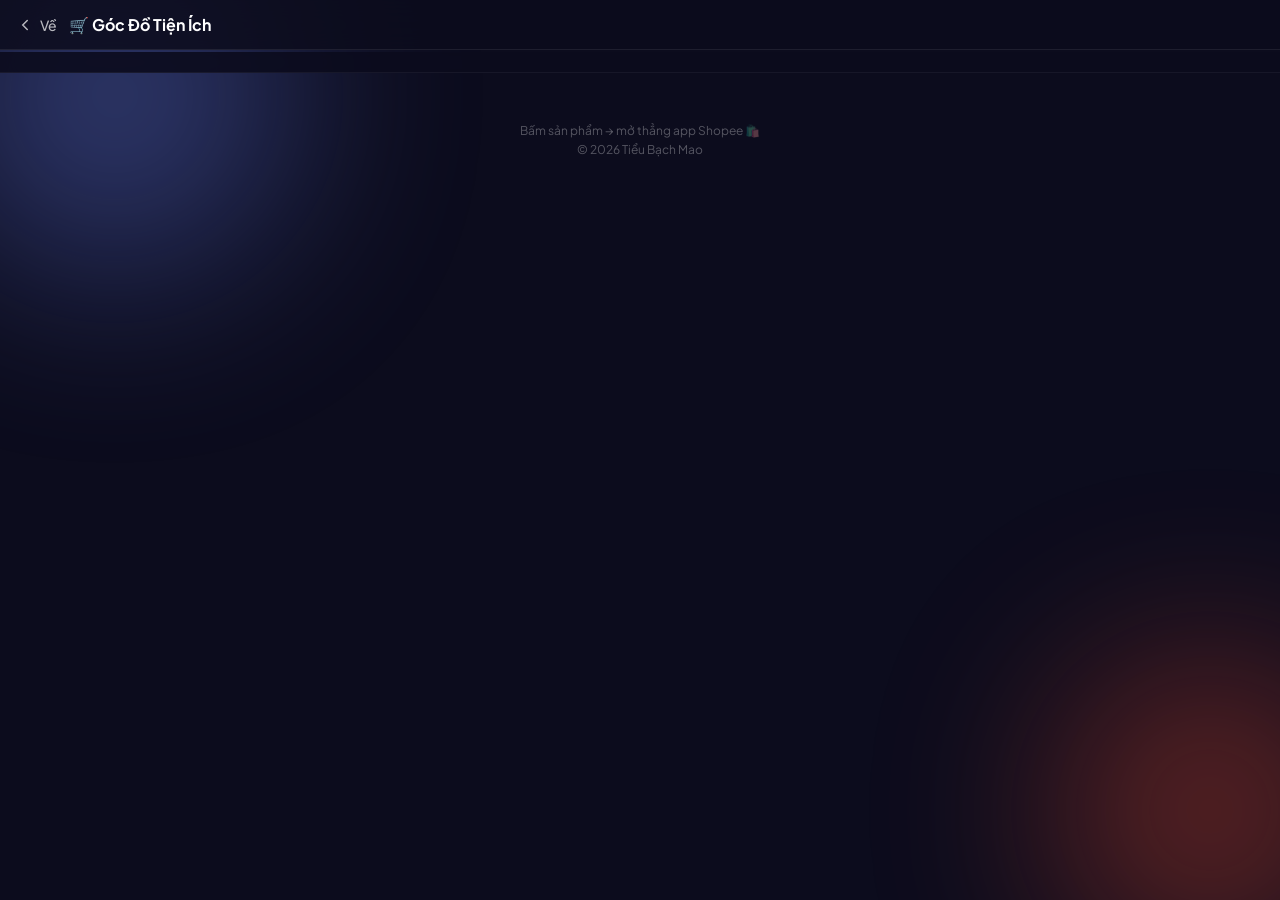
==== commit 371702b5: "Fix deeplink + category cards + auto-update script - Fix deeplink: dùng native <a href> thay vì JS p" ====
--- a/shopee.html
+++ b/shopee.html
@@ -8,208 +8,51 @@
     <link href="https://fonts.googleapis.com/css2?family=Plus+Jakarta+Sans:wght@400;500;600;700;800&display=swap" rel="stylesheet">
     <style>
 * { margin:0; padding:0; box-sizing:border-box; }
-
-body {
-    font-family: 'Plus Jakarta Sans', -apple-system, sans-serif;
-    min-height: 100vh;
-    background: #0c0c1d;
-    color: #fff;
-    overflow-x: hidden;
-}
-
-/* Background */
+body { font-family:'Plus Jakarta Sans',-apple-system,sans-serif; min-height:100vh; background:#0c0c1d; color:#fff; overflow-x:hidden; }
 .bg-orbs { position:fixed; top:0; left:0; right:0; bottom:0; z-index:0; overflow:hidden; pointer-events:none; }
 .orb { position:absolute; border-radius:50%; filter:blur(100px); opacity:0.4; }
 .orb-1 { width:350px; height:350px; background:#667eea; top:-80px; left:-60px; animation:drift 12s ease-in-out infinite alternate; }
 .orb-2 { width:300px; height:300px; background:#ee4d2d; bottom:-60px; right:-80px; animation:drift 10s ease-in-out infinite alternate-reverse; }
 @keyframes drift { 0%{transform:translate(0,0) scale(1)} 50%{transform:translate(30px,-20px) scale(1.05)} 100%{transform:translate(-10px,10px) scale(1)} }
-
-/* Header */
-.header {
-    position: sticky; top: 0; z-index: 100;
-    background: rgba(12,12,29,0.85);
-    backdrop-filter: blur(20px); -webkit-backdrop-filter: blur(20px);
-    border-bottom: 1px solid rgba(255,255,255,0.08);
-    padding: 14px 16px;
-    display: flex; align-items: center; gap: 12px;
-}
-.back-btn {
-    display: flex; align-items: center; gap: 6px;
-    color: rgba(255,255,255,0.7); text-decoration: none;
-    font-size: 14px; font-weight: 500;
-    transition: color 0.2s;
-}
-.back-btn:hover { color: #fff; }
-.header-title { font-size: 16px; font-weight: 700; flex: 1; }
-.header-count { font-size: 12px; color: rgba(255,255,255,0.5); }
-
-/* Category Tabs */
-.tabs {
-    position: sticky; top: 52px; z-index: 99;
-    background: rgba(12,12,29,0.9);
-    backdrop-filter: blur(20px); -webkit-backdrop-filter: blur(20px);
-    padding: 10px 16px;
-    display: flex; gap: 8px;
-    overflow-x: auto; -webkit-overflow-scrolling: touch;
-    scrollbar-width: none;
-    border-bottom: 1px solid rgba(255,255,255,0.05);
-}
-.tabs::-webkit-scrollbar { display: none; }
-.tab {
-    flex-shrink: 0;
-    padding: 8px 16px;
-    border-radius: 20px;
-    font-size: 13px; font-weight: 600;
-    background: rgba(255,255,255,0.06);
-    color: rgba(255,255,255,0.6);
-    border: 1px solid rgba(255,255,255,0.08);
-    cursor: pointer; transition: all 0.3s;
-    white-space: nowrap;
-}
-.tab:hover { background: rgba(255,255,255,0.1); color: #fff; }
-.tab.active {
-    background: linear-gradient(135deg, #ee4d2d, #ff6633);
-    color: #fff; border-color: transparent;
-    box-shadow: 0 2px 12px rgba(238,77,45,0.3);
-}
-.tab .count {
-    display: inline-block;
-    background: rgba(255,255,255,0.2);
-    border-radius: 10px;
-    padding: 1px 6px;
-    font-size: 11px;
-    margin-left: 4px;
-}
-
-/* Content */
-.content { position: relative; z-index: 1; padding: 16px; max-width: 800px; margin: 0 auto; }
-
-/* Category Section */
-.category { margin-bottom: 28px; }
-.category-title {
-    font-size: 18px; font-weight: 700;
-    margin-bottom: 14px;
-    padding-left: 4px;
-    display: flex; align-items: center; gap: 8px;
-}
-.category-title::before {
-    content: '';
-    display: inline-block;
-    width: 4px; height: 20px;
-    border-radius: 2px;
-    background: linear-gradient(135deg, #ee4d2d, #ff6633);
-}
-
-/* Product Grid */
-.products {
-    display: grid;
-    grid-template-columns: repeat(auto-fill, minmax(150px, 1fr));
-    gap: 12px;
-}
-
-.product-card {
-    background: rgba(255,255,255,0.06);
-    border-radius: 16px;
-    overflow: hidden;
-    border: 1px solid rgba(255,255,255,0.08);
-    transition: all 0.3s ease;
-    cursor: pointer;
-    text-decoration: none; color: inherit;
-    display: flex; flex-direction: column;
-}
-.product-card:hover {
-    transform: translateY(-3px);
-    border-color: rgba(238,77,45,0.4);
-    box-shadow: 0 8px 24px rgba(238,77,45,0.15);
-}
-.product-card:active {
-    transform: scale(0.97);
-}
-
-.product-img-wrap {
-    position: relative;
-    width: 100%; padding-top: 100%;
-    background: rgba(255,255,255,0.03);
-    overflow: hidden;
-}
-.product-img {
-    position: absolute; top:0; left:0;
-    width: 100%; height: 100%;
-    object-fit: cover;
-    transition: transform 0.3s;
-}
-.product-card:hover .product-img { transform: scale(1.05); }
-
-.product-info {
-    padding: 10px 12px 12px;
-    flex: 1;
-    display: flex; flex-direction: column;
-}
-.product-name {
-    font-size: 12px; font-weight: 500;
-    line-height: 1.4;
-    display: -webkit-box;
-    -webkit-line-clamp: 2;
-    -webkit-box-orient: vertical;
-    overflow: hidden;
-    color: rgba(255,255,255,0.9);
-    flex: 1;
-}
-.product-buy {
-    margin-top: 8px;
-    display: flex; align-items: center; justify-content: center; gap: 4px;
-    padding: 6px;
-    border-radius: 8px;
-    background: linear-gradient(135deg, #ee4d2d, #ff6633);
-    font-size: 11px; font-weight: 700;
-    color: #fff;
-    transition: opacity 0.2s;
-}
-.product-buy:hover { opacity: 0.85; }
-.product-buy svg { width: 12px; height: 12px; }
-
-/* Loading placeholder */
-.product-img-wrap .placeholder {
-    position: absolute; top:0; left:0; width:100%; height:100%;
-    background: linear-gradient(110deg, rgba(255,255,255,0.03) 30%, rgba(255,255,255,0.08) 50%, rgba(255,255,255,0.03) 70%);
-    background-size: 200% 100%;
-    animation: shimmer 1.5s infinite;
-}
+.header { position:sticky; top:0; z-index:100; background:rgba(12,12,29,0.85); backdrop-filter:blur(20px); -webkit-backdrop-filter:blur(20px); border-bottom:1px solid rgba(255,255,255,0.08); padding:14px 16px; display:flex; align-items:center; gap:12px; }
+.back-btn { display:flex; align-items:center; gap:6px; color:rgba(255,255,255,0.7); text-decoration:none; font-size:14px; font-weight:500; transition:color 0.2s; }
+.back-btn:hover { color:#fff; }
+.header-title { font-size:16px; font-weight:700; flex:1; }
+.header-count { font-size:12px; color:rgba(255,255,255,0.5); }
+.tabs { position:sticky; top:52px; z-index:99; background:rgba(12,12,29,0.9); backdrop-filter:blur(20px); -webkit-backdrop-filter:blur(20px); padding:10px 16px; display:flex; gap:8px; overflow-x:auto; -webkit-overflow-scrolling:touch; scrollbar-width:none; border-bottom:1px solid rgba(255,255,255,0.05); }
+.tabs::-webkit-scrollbar { display:none; }
+.tab { flex-shrink:0; padding:8px 16px; border-radius:20px; font-size:13px; font-weight:600; background:rgba(255,255,255,0.06); color:rgba(255,255,255,0.6); border:1px solid rgba(255,255,255,0.08); cursor:pointer; transition:all 0.3s; white-space:nowrap; }
+.tab:hover { background:rgba(255,255,255,0.1); color:#fff; }
+.tab.active { background:linear-gradient(135deg,#ee4d2d,#ff6633); color:#fff; border-color:transparent; box-shadow:0 2px 12px rgba(238,77,45,0.3); }
+.tab .count { display:inline-block; background:rgba(255,255,255,0.2); border-radius:10px; padding:1px 6px; font-size:11px; margin-left:4px; }
+.content { position:relative; z-index:1; padding:16px; max-width:800px; margin:0 auto; }
+.category { margin-bottom:28px; }
+.category-title { font-size:18px; font-weight:700; margin-bottom:14px; padding-left:4px; display:flex; align-items:center; gap:8px; }
+.category-title::before { content:''; display:inline-block; width:4px; height:20px; border-radius:2px; background:linear-gradient(135deg,#ee4d2d,#ff6633); }
+.products { display:grid; grid-template-columns:repeat(auto-fill,minmax(150px,1fr)); gap:12px; }
+.product-card { background:rgba(255,255,255,0.06); border-radius:16px; overflow:hidden; border:1px solid rgba(255,255,255,0.08); transition:all 0.3s ease; text-decoration:none; color:inherit; display:flex; flex-direction:column; }
+.product-card:hover { transform:translateY(-3px); border-color:rgba(238,77,45,0.4); box-shadow:0 8px 24px rgba(238,77,45,0.15); }
+.product-card:active { transform:scale(0.97); }
+.product-img-wrap { position:relative; width:100%; padding-top:100%; background:rgba(255,255,255,0.03); overflow:hidden; }
+.product-img { position:absolute; top:0; left:0; width:100%; height:100%; object-fit:cover; transition:transform 0.3s; }
+.product-card:hover .product-img { transform:scale(1.05); }
+.product-info { padding:10px 12px 12px; flex:1; display:flex; flex-direction:column; }
+.product-name { font-size:12px; font-weight:500; line-height:1.4; display:-webkit-box; -webkit-line-clamp:2; -webkit-box-orient:vertical; overflow:hidden; color:rgba(255,255,255,0.9); flex:1; }
+.product-buy { margin-top:8px; display:flex; align-items:center; justify-content:center; gap:4px; padding:6px; border-radius:8px; background:linear-gradient(135deg,#ee4d2d,#ff6633); font-size:11px; font-weight:700; color:#fff; transition:opacity 0.2s; }
+.product-buy:hover { opacity:0.85; }
+.product-buy svg { width:12px; height:12px; }
+.product-img-wrap .placeholder { position:absolute; top:0; left:0; width:100%; height:100%; background:linear-gradient(110deg,rgba(255,255,255,0.03) 30%,rgba(255,255,255,0.08) 50%,rgba(255,255,255,0.03) 70%); background-size:200% 100%; animation:shimmer 1.5s infinite; }
 @keyframes shimmer { 0%{background-position:200% 0} 100%{background-position:-200% 0} }
-
-/* Footer */
-.shop-footer {
-    text-align: center;
-    padding: 20px 16px 32px;
-    color: rgba(255,255,255,0.3);
-    font-size: 12px;
-}
-
-/* In-app banner */
-.inapp-banner {
-    background: rgba(255, 193, 7, 0.15);
-    border: 1px solid rgba(255, 193, 7, 0.3);
-    border-radius: 12px;
-    padding: 12px 16px;
-    margin: 0 16px 8px;
-    font-size: 13px;
-    color: #ffd54f;
-    line-height: 1.5;
-}
-
-@media (max-width: 380px) {
-    .products { grid-template-columns: repeat(2, 1fr); gap: 8px; }
-    .product-info { padding: 8px 8px 10px; }
-}
+.shop-footer { text-align:center; padding:20px 16px 32px; color:rgba(255,255,255,0.3); font-size:12px; }
+.inapp-banner { background:rgba(255,193,7,0.15); border:1px solid rgba(255,193,7,0.3); border-radius:12px; padding:12px 16px; margin:0 16px 8px; font-size:13px; color:#ffd54f; line-height:1.5; }
+@media (max-width:380px) { .products { grid-template-columns:repeat(2,1fr); gap:8px; } .product-info { padding:8px 8px 10px; } }
     </style>
 </head>
 <body>
     <div class="bg-orbs"><div class="orb orb-1"></div><div class="orb orb-2"></div></div>
-
     <div class="inapp-banner" id="inappBanner" style="display:none">
         <p>📱 Bấm <strong>⋯</strong> góc phải → <strong>"Mở trong Safari/Trình duyệt"</strong> để mở Shopee tốt hơn!</p>
     </div>
-
     <div class="header">
         <a href="index.html" class="back-btn">
             <svg viewBox="0 0 24 24" width="18" height="18" fill="none" stroke="currentColor" stroke-width="2" stroke-linecap="round"><polyline points="15 18 9 12 15 6"/></svg>
@@ -218,123 +61,99 @@
         <span class="header-title">🛒 Góc Đồ Tiện Ích</span>
         <span class="header-count" id="totalCount"></span>
     </div>
-
     <div class="tabs" id="tabsContainer"></div>
     <div class="content" id="contentContainer"></div>
-
     <div class="shop-footer">
         <p>Bấm sản phẩm → mở thẳng app Shopee 🛍️</p>
         <p style="margin-top:4px">© 2026 Tiểu Bạch Mao</p>
     </div>
+<script>
+var CATEGORIES = [{"name": "Make up - Fashion", "items": [{"name": "Son len mịn lì nịnh môi 3CE Cashmere Hug Lipstick", "image": "https://cf.shopee.sg/file/sg-11134201-81zty-miouwrrz8fly23", "url": "https://shopee.vn/opaanlp/1362679168/25840682635?__mobile__=1&exp_group=rollout&gads_t_sig=[base64]&mmp_pid=an_17304040181&uls_trackid=553bf4l302po&utm_campaign=id_J25YevfUor&utm_content=----&utm_medium=affiliates&utm_source=an_17304040181&utm_term=ej7j63vjooq9", "shortUrl": "https://s.shopee.vn/9UulojriNR"}, {"name": "Set Bộ ECOCHIC AURORA GRACE Áo Polo Khoá Zip 2 Chiều Chất Liệu Cao Cấp Mềm Mịn Chính Hãng B182", "image": "https://cf.shopee.sg/file/vn-11134207-820l4-mifkt059b2tgae", "url": "https://shopee.vn/opaanlp/1032442043/43220795536?__mobile__=1&exp_group=rollout&gads_t_sig=[base64]&mmp_pid=an_17304040181&uls_trackid=553bf4ld03po&utm_campaign=id_l6M0SK50Vt&utm_content=----&utm_medium=affiliates&utm_source=an_17304040181&utm_term=ej7j647cw9qh", "shortUrl": "https://s.shopee.vn/8APOEGZgTQ"}, {"name": "Trâm Cài Tóc Cho Nữ Chất Lượng Cao Phong Cách Vintage Hoa Tua Rua Phong Cách Cổ Xưa Kẹp Tóc", "image": "https://cf.shopee.sg/file/sg-11134201-7rdyq-lzaeteo4thnu23", "url": "https://shopee.vn/opaanlp/381739547/26908924063?__mobile__=1&exp_group=rollout&gads_t_sig=[base64]&mmp_pid=an_17304040181&uls_trackid=553bf4ls017k&utm_campaign=id_pTDPKxHLGX&utm_content=----&utm_medium=affiliates&utm_source=an_17304040181&utm_term=ej7j64ku52fy", "shortUrl": "https://s.shopee.vn/5fhsCvV9my"}, {"name": "Áo khoác dạ tweed nữ có túi 2 màu tiểu thư sang chảnh dáng ngắn hàng QCCC A580", "image": "https://cf.shopee.sg/file/vn-11134207-7r98o-lnmd3vkv00rx3f", "url": "https://shopee.vn/opaanlp/103793045/22257856063?__mobile__=1&exp_group=rollout&gads_t_sig=[base64]&mmp_pid=an_17304040181&uls_trackid=553bf4m7007k&utm_campaign=id_YAVUdl1ng5&utm_content=----&utm_medium=affiliates&utm_source=an_17304040181&utm_term=ej7j64v9auz7", "shortUrl": "https://s.shopee.vn/1VsJFBriIV"}, {"name": "Phấn Nén kiềm dầu Carslan Soft Mist 24h Phấn Phủ trang điểm Mềm Mại Lâu Trôi 8g", "image": "https://cf.shopee.sg/file/cn-11134207-820l4-mhr08x0su03q4d", "url": "https://shopee.vn/opaanlp/382964977/22877768884?__mobile__=1&exp_group=rollout&gads_t_sig=[base64]&mmp_pid=an_17304040181&uls_trackid=553bf4mh02po&utm_campaign=id_JCXeSq7eVJ&utm_content=----&utm_medium=affiliates&utm_source=an_17304040181&utm_term=ej7j655xtu35", "shortUrl": "https://s.shopee.vn/gJCEldMsX"}, {"name": "Son Kem 3CE Cho Viền Môi Mờ Ảo Không Lem Blur Water Tint", "image": "https://cf.shopee.sg/file/sg-11134201-81zwi-midbm3tkwiyr7b", "url": "https://shopee.vn/opaanlp/1362679168/26617618076?__mobile__=1&exp_group=rollout&gads_t_sig=[base64]&mmp_pid=an_17304040181&uls_trackid=553bf4mv027k&utm_campaign=id_JzqFiFxJ7d&utm_content=----&utm_medium=affiliates&utm_source=an_17304040181&utm_term=ej7j65iv9w7e", "shortUrl": "https://s.shopee.vn/5Albb0AX6v"}, {"name": "Nước Tẩy Trang Có Dầu COLORKEY – Tẩy Trang Sạch Mọi Lớp Makeup, Dịu Nhẹ, Dưỡng Ẩm, Không Nhờn Rít 10", "image": "https://cf.shopee.sg/file/cn-11134207-820l4-mhupdqbh7kegd7", "url": "https://shopee.vn/opaanlp/379382494/41461751274?__mobile__=1&exp_group=rollout&gads_t_sig=[base64]&mmp_pid=an_17304040181&uls_trackid=553bf4nc037k&utm_campaign=id_CX6e08W1Mb&utm_content=----&utm_medium=affiliates&utm_source=an_17304040181&utm_term=ej7j65w8tkpw", "shortUrl": "https://s.shopee.vn/AUn7weONam"}, {"name": "Son môi 4-in-1 DAZZLE ME Color Chrome Melt to Dew Lip Click dưỡng ẩm chống nắng căng bóng đôi môi 2g", "image": "https://cf.shopee.sg/file/vn-11134207-820l4-mhb9fba28aa516", "url": "https://shopee.vn/opaanlp/1083133712/27389352876?__mobile__=1&exp_group=rollout&gads_t_sig=[base64]&mmp_pid=an_17304040181&uls_trackid=553bf4ns01po&utm_campaign=id_aAIPaUPpin&utm_content=----&utm_medium=affiliates&utm_source=an_17304040181&utm_term=ej7j66bqmkp8", "shortUrl": "https://s.shopee.vn/20oZoyIlVW"}, {"name": "Quần jean suông xanh đen denim phối mác đỏ nâu siêu xinh 95cm/102cm #8256#8302 [AN TÂY]", "image": "https://cf.shopee.sg/file/vn-11134207-820l4-mevdjau8smbm58", "url": "https://shopee.vn/opaanlp/37135543/28941895122?__mobile__=1&exp_group=rollout&gads_t_sig=[base64]&mmp_pid=an_17304040181&uls_trackid=553bf4o800po&utm_campaign=id_pS5A0rwOGT&utm_content=----&utm_medium=affiliates&utm_source=an_17304040181&utm_term=ej7j66nfpohh", "shortUrl": "https://s.shopee.vn/AUn7wXwLi2"}, {"name": "Mặt nạ dưỡng da, mặt nạ dưỡng trắng cấp ẩm mờ thâm bổ sung collagen tinh chất ốc sên Nội Địa Trung", "image": "https://cf.shopee.sg/file/vn-11134207-7ras8-md31r1581dtr92", "url": "https://shopee.vn/opaanlp/419934030/6892510792?__mobile__=1&exp_group=rollout&gads_t_sig=[base64]&mmp_pid=an_17304040181&uls_trackid=553bf4oo01po&utm_campaign=id_xj51JE2g1d&utm_content=----&utm_medium=affiliates&utm_source=an_17304040181&utm_term=ej7j673rpbuq", "shortUrl": "https://s.shopee.vn/3VdNbP7SAj"}, {"name": "Bảng phấn mắt Gogo Tales 25 ô màu nội địa Trung chính hãng  GT282", "image": "https://cf.shopee.sg/file/vn-11134207-7ras8-mdo532598sof88", "url": "https://shopee.vn/opaanlp/829390864/21129280613?__mobile__=1&exp_group=rollout&gads_t_sig=[base64]&mmp_pid=an_17304040181&uls_trackid=553bf4p4017k&utm_campaign=id_X2jY8Wkb4X&utm_content=----&utm_medium=affiliates&utm_source=an_17304040181&utm_term=ej7j67er7v64", "shortUrl": "https://s.shopee.vn/AKThjtaBes"}, {"name": "[LIVE] Son Bùn INTO YOU Chất Xốp Mềm Lì Nhẹ Dễ Tán Không Khô Môi Dùng Cho Cả Môi Và Má Em01 2g", "image": "https://cf.shopee.sg/file/vn-11134207-820l4-mgrlye37k3636e", "url": "https://shopee.vn/opaanlp/1167558955/26550629949?__mobile__=1&exp_group=rollout&gads_t_sig=[base64]&mmp_pid=an_17304040181&uls_trackid=553bf4pg02po&utm_campaign=id_JCkqPpPYZp&utm_content=----&utm_medium=affiliates&utm_source=an_17304040181&utm_term=ej7j67pwftvb", "shortUrl": "https://s.shopee.vn/4q8lBj1LZK"}, {"name": "【Cheeryep OFFICIAL】 Bảng Phấn Mắt 16 Ô Đa Năng Phấn Mịn Lên Màu Chuẩn Đa Dạng Phong Cách Trang Điểm", "image": "https://cf.shopee.sg/file/cn-11134207-820l4-mibccessucqw2f", "url": "https://shopee.vn/opaanlp/1325307733/26630004734?__mobile__=1&exp_group=rollout&gads_t_sig=[base64]&mmp_pid=an_17304040181&uls_trackid=553bf4pr01po&utm_campaign=id_UEnpSnVRN7&utm_content=----&utm_medium=affiliates&utm_source=an_17304040181&utm_term=ej7j681c5hm9", "shortUrl": "https://s.shopee.vn/8zyK9DPC8h"}, {"name": "Áo khoác dạ nhung cổ tròn 4 màu,áo khoác dạ ngắn trẻ trung,sành điệu", "image": "https://cf.shopee.sg/file/vn-11134207-820l4-mi2irhg9tvyfd3", "url": "https://shopee.vn/opaanlp/38299175/20495857613?__mobile__=1&exp_group=rollout&gads_t_sig=[base64]&mmp_pid=an_17304040181&uls_trackid=553bf4q503po&utm_campaign=id_LV5o6eWTZl&utm_content=----&utm_medium=affiliates&utm_source=an_17304040181&utm_term=ej7j68b1ok8p", "shortUrl": "https://s.shopee.vn/8zyK99Dt0d"}, {"name": "[Rom&nd] [Màu 18-21] Son Tint lì Hàn Quốc Romand Juicy Lasting Tint 5.5g", "image": "https://cf.shopee.sg/file/sg-11134201-822zf-mich1l824ah253", "url": "https://shopee.vn/opaanlp/590427230/15213899103?__mobile__=1&exp_group=rollout&gads_t_sig=[base64]&mmp_pid=an_17304040181&uls_trackid=553bf4qf01po&utm_campaign=id_X5ch61BM0D&utm_content=----&utm_medium=affiliates&utm_source=an_17304040181&utm_term=ej7j68kcou5a", "shortUrl": "https://s.shopee.vn/8fLTkVfoMy"}, {"name": "Má Hồng Kem PERIPERA Sirupy Tok Cheek Mịn Bóng Hàng Nội Hàn 9g", "image": "https://cf.shopee.sg/file/vn-11134207-7ra0g-m8glzj2qeo32ea", "url": "https://shopee.vn/opaanlp/58282982/24541717910?__mobile__=1&exp_group=rollout&gads_t_sig=[base64]&mmp_pid=an_17304040181&uls_trackid=553bf4qr02po&utm_campaign=id_H0YafskgVZ&utm_content=----&utm_medium=affiliates&utm_source=an_17304040181&utm_term=ej7j68ww15gj", "shortUrl": "https://s.shopee.vn/5L51mL7KBp"}, {"name": "[Mua 1 tặng 1] JUDYDOLL Phấn bắt sáng tạo khối 4 ô Highlight Contour Palette Tự nhiên Lâu trôi Chống", "image": "https://cf.shopee.sg/file/sg-11134201-81zu9-mifea0uab85fae", "url": "https://shopee.vn/opaanlp/1146758195/28100658350?__mobile__=1&exp_group=rollout&gads_t_sig=[base64]&mmp_pid=an_17304040181&uls_trackid=553bf4r600po&utm_campaign=id_pBe1Acs2TV&utm_content=----&utm_medium=affiliates&utm_source=an_17304040181&utm_term=ej7j6971qrpi", "shortUrl": "https://s.shopee.vn/8petwjdPpu"}, {"name": "[NEW - SOLUNAR EDITION][Màu 1-39] Son Tint Lì Romand Căng Bóng The Juicy Lasting Tint", "image": "https://cf.shopee.sg/file/vn-11134207-7ras8-mbmbcvdz6n474b", "url": "https://shopee.vn/opaanlp/601250725/13465171355?__mobile__=1&exp_group=rollout&gads_t_sig=[base64]&mmp_pid=an_17304040181&uls_trackid=553bf4rg007k&utm_campaign=id_j6vAchlCBR&utm_content=----&utm_medium=affiliates&utm_source=an_17304040181&utm_term=ej7j69gzqrfh", "shortUrl": "https://s.shopee.vn/Vzm1MFIEN"}, {"name": "Áo Khoác Dạ Tweed Kiểu Nữ 2 Lớp Có Đệm Vai Dáng Ngắn Basic Chi Tiết Cổ Tròn Cúc Đồng Mùa Thu Đông Ki", "image": "https://cf.shopee.sg/file/vn-11134207-820l4-mh7z98380f0q8f", "url": "https://shopee.vn/opaanlp/853183768/27143539671?__mobile__=1&exp_group=rollout&gads_t_sig=[base64]&mmp_pid=an_17304040181&uls_trackid=553bf4rq02po&utm_campaign=id_7zo4y8X9FF&utm_content=----&utm_medium=affiliates&utm_source=an_17304040181&utm_term=ej7j69r8kd5y", "shortUrl": "https://s.shopee.vn/AKThjAwlSC"}, {"name": "Set Đồ Nữ Áo Len Lưới Mix Chân Váy Nâu Xếp Ly Sang Chảnh,Set Áo Dài Tay Lệch Vai Chân Váy Tennis D84", "image": "https://cf.shopee.sg/file/vn-11134201-7ras8-m3ipu65sve0lfb", "url": "https://shopee.vn/opaanlp/690609857/28720052896?__mobile__=1&exp_group=rollout&gads_t_sig=[base64]&mmp_pid=an_17304040181&uls_trackid=553bf4s502po&utm_campaign=id_U4S3K16HZl&utm_content=----&utm_medium=affiliates&utm_source=an_17304040181&utm_term=ej7j6a24fnm6", "shortUrl": "https://s.shopee.vn/Vzm14QCvr"}, {"name": "[Hàng 3 Size]: Sét Váy Áo Nhung Cổ Tàu Phối Đen Trắng 2 Màu Mix Chân Váy Xòe Dài Midi Kèm Ảnh Thật S", "image": "https://cf.shopee.sg/file/vn-11134207-7r98o-lmssbisomm7366", "url": "https://shopee.vn/opaanlp/272811632/22356308653?__mobile__=1&exp_group=rollout&gads_t_sig=[base64]&mmp_pid=an_17304040181&uls_trackid=553bf4sg01po&utm_campaign=id_IrJtBUX5tl&utm_content=----&utm_medium=affiliates&utm_source=an_17304040181&utm_term=ej7j6abzaash", "shortUrl": "https://s.shopee.vn/6VGzA4Df2T"}, {"name": "✔  Set Váy Dạ Đỏ Siêu Chảnh Mix Váy Dập Ly dài tay Diện Lễ Tết Noel Cực Hợp", "image": "https://cf.shopee.sg/file/vn-11134207-820l4-mewabh65v6kn2a", "url": "https://shopee.vn/opaanlp/968468185/24903818266?__mobile__=1&exp_group=rollout&gads_t_sig=[base64]&mmp_pid=an_17304040181&uls_trackid=553bf4sq047k&utm_campaign=id_nj7GxXDET7&utm_content=----&utm_medium=affiliates&utm_source=an_17304040181&utm_term=ej7j6amrxz6b", "shortUrl": "https://s.shopee.vn/9UuajYX9tQ"}, {"name": "Set áo nhung XIXEOSHOP kèm chân váy dáng dài ngắn tiểu thư - S35", "image": "https://cf.shopee.sg/file/vn-11134207-820l4-mgkbky3s1xjhe3", "url": "https://shopee.vn/opaanlp/7254273/26265068366?__mobile__=1&exp_group=rollout&gads_t_sig=[base64]&mmp_pid=an_17304040181&uls_trackid=553bf4t501po&utm_campaign=id_AVaSioTPHJ&utm_content=----&utm_medium=affiliates&utm_source=an_17304040181&utm_term=ej7j6awnt9mh", "shortUrl": "https://s.shopee.vn/1gBjP4L8is"}, {"name": "Áo Dài Cách Tân Lông Vũ SC679 Áo Tay Lở Phối Buộc Nơ Cách Điệu Siêu Xinh Dễ Mặc Dịp Lễ Tết 2026", "image": "https://cf.shopee.sg/file/sg-11134201-7rdw5-mcvyzbj6yldj7c", "url": "https://shopee.vn/opaanlp/1158252550/26565740834?__mobile__=1&exp_group=rollout&gads_t_sig=[base64]&mmp_pid=an_17304040181&uls_trackid=553bf4tg007k&utm_campaign=id_TgB3yKnPi9&utm_content=----&utm_medium=affiliates&utm_source=an_17304040181&utm_term=ej7j6b83gzg8", "shortUrl": "https://s.shopee.vn/40ZeBKLvtT"}, {"name": "MOSSDOOM Greta Bag Túi đeo vai hình trụ nhỏ giải trí cổ điển cao cấp thu đông", "image": "https://cf.shopee.sg/file/cn-11134207-7ras8-m3a5drh9byoa03", "url": "https://shopee.vn/opaanlp/984524615/28068792983?__mobile__=1&exp_group=rollout&gads_t_sig=[base64]&mmp_pid=an_17304040181&uls_trackid=553bf4tr007k&utm_campaign=id_jWrnIBBEVx&utm_content=----&utm_medium=affiliates&utm_source=an_17304040181&utm_term=ej7j6bi2ff27", "shortUrl": "https://s.shopee.vn/1gBjP0a1Ux"}, {"name": "Túi vuông nhỏ thêu ren bướm thời trang, túi đeo chéo đa năng cho phụ nữ", "image": "https://cf.shopee.sg/file/sg-11134201-7rato-marxzge954y92c", "url": "https://shopee.vn/opaanlp/1031781121/28537334743?__mobile__=1&exp_group=rollout&gads_t_sig=[base64]&mmp_pid=an_17304040181&uls_trackid=553bf4u6017k&utm_campaign=id_Kbn9eOTgar&utm_content=----&utm_medium=affiliates&utm_source=an_17304040181&utm_term=ej7j6bsqzc1f", "shortUrl": "https://s.shopee.vn/1VsJCZvYaZ"}, {"name": "Túi Xách Nữ Đeo Chéo Đi Chơi Đẹp Hai Ngăn Cao Cấp", "image": "https://cf.shopee.sg/file/vn-11134207-7r98o-lm65a8428p2731", "url": "https://shopee.vn/opaanlp/497857963/11828579214?__mobile__=1&exp_group=rollout&gads_t_sig=[base64]&mmp_pid=an_17304040181&uls_trackid=553bf4uj03po&utm_campaign=id_13VmbbHVkeD&utm_content=----&utm_medium=affiliates&utm_source=an_17304040181&utm_term=ej7j6c6av4t7", "shortUrl": "https://s.shopee.vn/AAAHWTY289"}, {"name": "Túi đeo vai nữ LESAC CHLOE BAG", "image": "https://cf.shopee.sg/file/vn-11134207-7ra0g-m6rys66cv8ew6a", "url": "https://shopee.vn/opaanlp/156771885/16194389544?__mobile__=1&exp_group=rollout&gads_t_sig=[base64]&mmp_pid=an_17304040181&uls_trackid=553bf4v1007k&utm_campaign=id_Tg4b88D9FF&utm_content=----&utm_medium=affiliates&utm_source=an_17304040181&utm_term=ej7j6cixudda", "shortUrl": "https://s.shopee.vn/7V9WLXIWgB"}, {"name": "Sét Váy 3 Món Thu Đông Mỹ Nhân Gồm Áo Len + Áo Choàng Phối Ren + Chân Váy Xếp Ly", "image": "https://cf.shopee.sg/file/vn-11134207-820l4-mg3zwh3d9lvya4", "url": "https://shopee.vn/opaanlp/420779328/43925369050?__mobile__=1&exp_group=rollout&gads_t_sig=[base64]&mmp_pid=an_17304040181&uls_trackid=553bf4vd00po&utm_campaign=id_yoonjw7ilJ&utm_content=----&utm_medium=affiliates&utm_source=an_17304040181&utm_term=ej7j6cujsist", "shortUrl": "https://s.shopee.vn/8zyK8EbBbc"}, {"name": "Set áo nhung XIXEOSHOP kèm chân váy dáng dài ngắn tiểu thư - S35", "image": "https://cf.shopee.sg/file/vn-11134207-820l4-mgkbky3s1xjhe3", "url": "https://shopee.vn/opaanlp/7254273/26265068366?__mobile__=1&exp_group=rollout&gads_t_sig=[base64]&mmp_pid=an_17304040181&uls_trackid=553bf4vn027k&utm_campaign=id_j4p8HHI2nd&utm_content=----&utm_medium=affiliates&utm_source=an_17304040181&utm_term=ej7j6d63kyxb", "shortUrl": "https://s.shopee.vn/3B0XBUFjPl"}, {"name": "𝙀𝙢𝙢𝙮_𝘾𝙡𝙤𝙩𝙝𝟴𝟲// Set Váy Yếm Len Kèm CDG Đính Hoa Ngực Hàng QC Cao Cấp L1 Chất Len Lông Thỏ Dày Dặn Mề", "image": "https://cf.shopee.sg/file/vn-11134207-820l4-mi3vuwywlwjoe6", "url": "https://shopee.vn/opaanlp/717575643/47552717255?__mobile__=1&exp_group=rollout&gads_t_sig=[base64]&mmp_pid=an_17304040181&uls_trackid=553bf50200po&utm_campaign=id_BvL7iAVbKP&utm_content=----&utm_medium=affiliates&utm_source=an_17304040181&utm_term=ej7j6df8cr5d", "shortUrl": "https://s.shopee.vn/5VORxkgeF7"}, {"name": "Váy đầm cup xoè dáng dài kèm bản trễ vai mặc 4 KIỂU, đầm dự tiệc cao cấp tặng vòng Choker Shi Shang", "image": "https://cf.shopee.sg/file/vn-11134207-7ra0g-m7107l5bi0609a", "url": "https://shopee.vn/opaanlp/14841917/24873987245?__mobile__=1&exp_group=rollout&gads_t_sig=[base64]&mmp_pid=an_17304040181&uls_trackid=553bf50b047k&utm_campaign=id_11dktvG5u1t&utm_content=----&utm_medium=affiliates&utm_source=an_17304040181&utm_term=ej7j6dpg83o5", "shortUrl": "https://s.shopee.vn/1BFSne52gL"}, {"name": "Đầm Lụa Cổ Yếm Form Dài Không Dây Kéo, Không Mút, Một Lớp Nữ Dress Women - LYC", "image": "https://cf.shopee.sg/file/vn-11134207-820l4-migzx37tb0g7bd", "url": "https://shopee.vn/opaanlp/50591810/29722336670?__mobile__=1&exp_group=rollout&gads_t_sig=[base64]&mmp_pid=an_17304040181&uls_trackid=553bf50m047k&utm_campaign=id_10g2tPBemxp&utm_content=----&utm_medium=affiliates&utm_source=an_17304040181&utm_term=ej7j6dz2mjj5", "shortUrl": "https://s.shopee.vn/3LJxNVLt21"}, {"name": "Set Váy Nữ Đầm 2 Dây Dự Tiệc Mix Đuôi Tiên Kèm Cardigan, Chất Vải Tơ Ép Quảng Châu May 2 Lớp Phong C", "image": "https://cf.shopee.sg/file/vn-11134207-7r98o-lymidqde8f9p6c", "url": "https://shopee.vn/opaanlp/731830111/25625855245?__mobile__=1&exp_group=rollout&gads_t_sig=[base64]&mmp_pid=an_17304040181&uls_trackid=553bf519027k&utm_campaign=id_CNBJWxWULl&utm_content=----&utm_medium=affiliates&utm_source=an_17304040181&utm_term=ej7j6ehkyars", "shortUrl": "https://s.shopee.vn/20oZmtZGRW"}]}, {"name": "Tiếp Sức Cày Phim", "items": [{"name": "Đồ Ăn Vặt Trung Quốc Cay Tổng Hợp 50 Món Tự Chọn Shop Nội Địa", "image": "https://cf.shopee.sg/file/vn-11134207-7qukw-lhko5yyfaf0l36", "url": "https://shopee.vn/opaanlp/90793703/11759065124?__mobile__=1&exp_group=rollout&gads_t_sig=[base64]&mmp_pid=an_17304040181&uls_trackid=553bf51o00po&utm_campaign=id_HK0iiKJ69l&utm_content=----&utm_medium=affiliates&utm_source=an_17304040181&utm_term=ej7j6ewcmr39", "shortUrl": "https://s.shopee.vn/LgLqODGbj"}, {"name": "(Tặng 1 gói bim bim tăm cay) Combo FULL SHOP Ăn Cùng Bà Tuyết gồm 17sản phẩm snack bim bim snack ướt", "image": "https://cf.shopee.sg/file/vn-11134207-820l4-mhvoqj5iazgm49", "url": "https://shopee.vn/opaanlp/279658061/27507760681?__mobile__=1&exp_group=rollout&gads_t_sig=[base64]&mmp_pid=an_17304040181&uls_trackid=553bf52401po&utm_campaign=id_GEwGMGvr5R&utm_content=----&utm_medium=affiliates&utm_source=an_17304040181&utm_term=ej7j6f8stuu3", "shortUrl": "https://s.shopee.vn/13VRhXk3A"}, {"name": "[MUA LÀ CÓ QUÀ - PHIÊN BẢN TẾT 24 GÓI] Rong Biển Lá Kim O’Food Ô Liu 4G – Combo 12+12 – Ăn Liền Heal", "image": "https://cf.shopee.sg/file/vn-11134207-820l4-mhvjiydob7r8f6", "url": "https://shopee.vn/opaanlp/380225859/54301764543?__mobile__=1&exp_group=rollout&gads_t_sig=[base64]&mmp_pid=an_17304040181&uls_trackid=553bf52f00po&utm_campaign=id_j4p8GlIDvB&utm_content=----&utm_medium=affiliates&utm_source=an_17304040181&utm_term=ej7j6fihdvcp", "shortUrl": "https://s.shopee.vn/1LYt0pr7yf"}, {"name": "Xốt Phô Mai Tanzy Foods 500g chấm gà rán đồ chiên , mì trộn , hải sản , đồ nướng , BBQ", "image": "https://cf.shopee.sg/file/vn-11134207-7ras8-m6289mev6wqe47", "url": "https://shopee.vn/opaanlp/1302299325/26904783421?__mobile__=1&exp_group=rollout&gads_t_sig=[base64]&mmp_pid=an_17304040181&uls_trackid=553bf52q00po&utm_campaign=id_VX5qtHk9m9&utm_content=----&utm_medium=affiliates&utm_source=an_17304040181&utm_term=ej7j6ftd8ij1", "shortUrl": "https://s.shopee.vn/5q1IL6FlA6"}, {"name": "[ABBY TẶNG TÚI GIÁNG SINH] Set làm bánh Pepero giáng sinh - Nguyên liệu làm bánh quy Noel - Thành ph", "image": "https://cf.shopee.sg/file/vn-11134207-820l4-mi1g9pkygw001c", "url": "https://shopee.vn/opaanlp/1263784996/25139031180?__mobile__=1&exp_group=rollout&gads_t_sig=[base64]&mmp_pid=an_17304040181&uls_trackid=553bf53700po&utm_campaign=id_oBzGOY9i4D&utm_content=----&utm_medium=affiliates&utm_source=an_17304040181&utm_term=ej7j6g6d9hv7", "shortUrl": "https://s.shopee.vn/8zyK6sDvC4"}, {"name": "Tổng Hợp Đồ Ăn Vặt Nội Địa Cay Các Loại, Set Ăn Vặt Trung Ngon Hot 1kg - Ăn Vặt Giá Rẻ 97", "image": "https://cf.shopee.sg/file/vn-11134207-7r98o-lz7ga1kk1hgh31", "url": "https://shopee.vn/opaanlp/78711429/25329091246?__mobile__=1&exp_group=rollout&gads_t_sig=[base64]&mmp_pid=an_17304040181&uls_trackid=553bf53g027k&utm_campaign=-&utm_content=----&utm_medium=affiliates&utm_source=an_17304040181&utm_term=ej7j6gfp9rrs", "shortUrl": "https://s.shopee.vn/4VVujwlXuO"}, {"name": "( Giá sỉ) 1 Hộp 20 thanh cua tẩm vị ăn liền thơm cay ăn hương vị hấp dẫn,ăn vặt siêu cuốn - ăn vặt c", "image": "https://cf.shopee.sg/file/vn-11134207-820l4-mfmmbtpoeia685", "url": "https://shopee.vn/opaanlp/64392946/42523389439?__mobile__=1&exp_group=rollout&gads_t_sig=[base64]&mmp_pid=an_17304040181&uls_trackid=553bf53t01po&utm_campaign=-&utm_content=----&utm_medium=affiliates&utm_source=an_17304040181&utm_term=ej7j6gs5g99s", "shortUrl": "https://s.shopee.vn/4LCUXdmBFN"}, {"name": "Tổng Hợp Đồ Ăn Vặt Nội Địa Cay Các Loại Tự Chọn, Set Ăn Vặt, đồ ăn vặt, đồ 1k", "image": "https://cf.shopee.sg/file/vn-11134207-7r98o-lvh0ui5jbkh048", "url": "https://shopee.vn/opaanlp/1245708547/25327375511?__mobile__=1&exp_group=rollout&gads_t_sig=[base64]&mmp_pid=an_17304040181&uls_trackid=553bf54805po&utm_campaign=-&utm_content=----&utm_medium=affiliates&utm_source=an_17304040181&utm_term=ej7j6h3k53ny", "shortUrl": "https://s.shopee.vn/4At4LKmoaM"}, {"name": "Combo 30 gói snack đồ ăn vặt, que cay tê tê, cổng trường siêu hot, ăn vặt giá rẻ hương vị tuổi thơ, ", "image": "https://cf.shopee.sg/file/vn-11134207-7ras8-mdfyae61ze0cd5", "url": "https://shopee.vn/opaanlp/64392946/43163249583?__mobile__=1&exp_group=rollout&gads_t_sig=[base64]&mmp_pid=an_17304040181&uls_trackid=553bf54k03po&utm_campaign=-&utm_content=----&utm_medium=affiliates&utm_source=an_17304040181&utm_term=ej7j6hejmzpf", "shortUrl": "https://s.shopee.vn/40Ze91nRvL"}, {"name": "Đồ Ăn Vặt Tổng Hợp Các Món Cay Siêu Ngon - Đồ Ăn Vặt Trung Quốc - Ăn Vặt Nội Địa Trung - Đa Dạng - t", "image": "https://cf.shopee.sg/file/vn-11134207-7r98o-lv40om2ifi7t47", "url": "https://shopee.vn/opaanlp/257951284/3740309321?__mobile__=1&exp_group=rollout&gads_t_sig=[base64]&mmp_pid=an_17304040181&uls_trackid=553bf550027k&utm_campaign=-&utm_content=----&utm_medium=affiliates&utm_source=an_17304040181&utm_term=ej7j6hpt1ayd", "shortUrl": "https://s.shopee.vn/3qGDwio5GK"}, {"name": "[COMBO ĂN VẶT GIÁNG SINH – ĐỒ ĂN VẶT NỘI ĐỊA TRUNG 30 MÓN] Combo Ăn Vặt Siêu Cay 30 Món", "image": "https://cf.shopee.sg/file/vn-11134207-820l4-mh3imgxkqdqi87", "url": "https://shopee.vn/opaanlp/1267738908/42121884119?__mobile__=1&exp_group=rollout&gads_t_sig=[base64]&mmp_pid=an_17304040181&uls_trackid=553bf55b02po&utm_campaign=-&utm_content=----&utm_medium=affiliates&utm_source=an_17304040181&utm_term=ej7j6i1i3cby", "shortUrl": "https://s.shopee.vn/3fwnkPoibJ"}, {"name": "Combo 20 gói tăm Cay Các Loại, Bim Bim Cay ăn vặt tuổi thơ (20g-30g) , Ăn Vặt Cổng Trường, Ăn Vặt Nh", "image": "https://cf.shopee.sg/file/vn-11134207-7r98o-ltlru4dcfzey9d", "url": "https://shopee.vn/opaanlp/1205526752/24122047123?__mobile__=1&exp_group=rollout&gads_t_sig=[base64]&mmp_pid=an_17304040181&uls_trackid=553bf55r027k&utm_campaign=-&utm_content=----&utm_medium=affiliates&utm_source=an_17304040181&utm_term=ej7j6iggiyvf", "shortUrl": "https://s.shopee.vn/3VdNY6pLwI"}, {"name": "Combo 10 cái chân gà cay Tapfood chân đôi 1 gói 2 chân 58g-đồ ăn vặt chân gà cay vị tứ xuyên tương t", "image": "https://cf.shopee.sg/file/vn-11134207-7ras8-mcys07z4ymv3d5", "url": "https://shopee.vn/opaanlp/136532865/24071432832?__mobile__=1&exp_group=rollout&gads_t_sig=[base64]&mmp_pid=an_17304040181&uls_trackid=553bf566017k&utm_campaign=-&utm_content=----&utm_medium=affiliates&utm_source=an_17304040181&utm_term=ej7j6ir2ya47", "shortUrl": "https://s.shopee.vn/3LJxLnpzHH"}, {"name": "Chân Gà Tứ Xuyên - Chân Gà Cay Trung Quốc - Chân Gà Nội Địa Trung - Gói 32g - foody.taiwan", "image": "https://cf.shopee.sg/file/vn-11134207-7r98o-lwo1nlou80k9ce", "url": "https://shopee.vn/opaanlp/300878558/6049580723?__mobile__=1&exp_group=rollout&gads_t_sig=[base64]&mmp_pid=an_17304040181&uls_trackid=553bf56h027k&utm_campaign=-&utm_content=----&utm_medium=affiliates&utm_source=an_17304040181&utm_term=ej7j6j2owfip", "shortUrl": "https://s.shopee.vn/3B0X9UqccG"}, {"name": "[ ANNA LALA ] Chân Gà cay Tứ Xuyên, Chân gà ủ vị có xương, Chân gà chính hãng annalala 45Gam", "image": "https://cf.shopee.sg/file/vn-11134207-820l4-mf9lg4cm4kr1de", "url": "https://shopee.vn/opaanlp/344841013/18607827652?__mobile__=1&exp_group=rollout&gads_t_sig=[base64]&mmp_pid=an_17304040181&uls_trackid=553bf56s007k&utm_campaign=-&utm_content=----&utm_medium=affiliates&utm_source=an_17304040181&utm_term=ej7j6jcnvkwy", "shortUrl": "https://s.shopee.vn/30h6xBrFxF"}, {"name": "Que Cay Ăn Vặt Tuổi Thơ - Que Tăm Cay Trung Quốc - Tăm Cay Nội Địa Trung - Gói To 25g - taiwan_food_", "image": "https://cf.shopee.sg/file/vn-11134207-7r98o-luxpwy12jn6tab", "url": "https://shopee.vn/opaanlp/257951284/4359284870?__mobile__=1&exp_group=rollout&gads_t_sig=[base64]&mmp_pid=an_17304040181&uls_trackid=553bf57801po&utm_campaign=-&utm_content=----&utm_medium=affiliates&utm_source=an_17304040181&utm_term=ej7j6jowsux3", "shortUrl": "https://s.shopee.vn/2qNgksrtIE"}, {"name": "Tăm Cay Tuổi Thơ - Que Tăm Cay Ăn Vặt - Tăm Cay Trung Quốc - Que Cay Nội Địa Trung - Gói 25g - Ăn Vặ", "image": "https://cf.shopee.sg/file/vn-11134207-7ras8-m4xfn5egfbxy1f", "url": "https://shopee.vn/opaanlp/244587341/6152779085?__mobile__=1&exp_group=rollout&gads_t_sig=[base64]&mmp_pid=an_17304040181&uls_trackid=553bf57i01po&utm_campaign=-&utm_content=----&utm_medium=affiliates&utm_source=an_17304040181&utm_term=ej7j6jyi8ov7", "shortUrl": "https://s.shopee.vn/2g4GYZsWdD"}, {"name": "Đồ Ăn Vặt Tổng Hợp Các Món Cay - Đồ Ăn Vặt Nội Địa Trung - Ăn Vặt Trung Quốc - Ăn Vặt 1688", "image": "https://cf.shopee.sg/file/vn-11134207-7ras8-m4w0qia70t2u02", "url": "https://shopee.vn/opaanlp/244587341/6339236590?__mobile__=1&exp_group=rollout&gads_t_sig=[base64]&mmp_pid=an_17304040181&uls_trackid=553bf57s017k&utm_campaign=-&utm_content=----&utm_medium=affiliates&utm_source=an_17304040181&utm_term=ej7j6k8gocsy", "shortUrl": "https://s.shopee.vn/7fSwVlZUUC"}, {"name": "Gà Cay Trung Quốc - Gà Cay Nội Địa Trung - Gà Cay Tứ Xuyên Thơm Ngon - Gói 22g - foody_taiwan", "image": "https://cf.shopee.sg/file/vn-11134207-7r98o-lumzlpzslafm32", "url": "https://shopee.vn/opaanlp/343309050/6166481768?__mobile__=1&exp_group=rollout&gads_t_sig=[base64]&mmp_pid=an_17304040181&uls_trackid=553bf586027k&utm_campaign=-&utm_content=----&utm_medium=affiliates&utm_source=an_17304040181&utm_term=ej7j6khpjqrf", "shortUrl": "https://s.shopee.vn/7pmMi4Yr9F"}, {"name": "Que Cay Trùng Khánh Gói To 125g - Que Cay Tẩm Vị Trung Quốc  - Que Cay Nội Địa Trung - Ăn Vặt Trung ", "image": "https://cf.shopee.sg/file/vn-11134207-7r98o-luofg737mtk5e0", "url": "https://shopee.vn/opaanlp/257951284/19028117222?__mobile__=1&exp_group=rollout&gads_t_sig=[base64]&mmp_pid=an_17304040181&uls_trackid=553bf58h00po&utm_campaign=-&utm_content=----&utm_medium=affiliates&utm_source=an_17304040181&utm_term=ej7j6ks4pmef", "shortUrl": "https://s.shopee.vn/7Kq679alAA"}, {"name": "Tăm Xoắn Cay Tê - Tăm Cay Xoắn - Que Tăm Cay Trung Quốc - Tăm Cay Nội Địa Trung - Gói 30g - Ăn Vặt 1", "image": "https://cf.shopee.sg/file/vn-11134207-7ras8-m4xfh9oi96m03c", "url": "https://shopee.vn/opaanlp/244587341/24631654694?__mobile__=1&exp_group=rollout&gads_t_sig=[base64]&mmp_pid=an_17304040181&uls_trackid=553bf58q027k&utm_campaign=-&utm_content=----&utm_medium=affiliates&utm_source=an_17304040181&utm_term=ej7j6m2fpvb1", "shortUrl": "https://s.shopee.vn/7V9WJSa7pD"}, {"name": "Combo đồ ăn vặt giá sỉ, khô gà, thịt sấy vị khô bò, thịt sấy vị khô heo, khô mực, da heo, cơm", "image": "https://cf.shopee.sg/file/vn-11134207-7ras8-mb5b7a4xk5hz43", "url": "https://shopee.vn/opaanlp/485022741/19195767504?__mobile__=1&exp_group=rollout&gads_t_sig=[base64]&mmp_pid=an_17304040181&uls_trackid=553bf595017k&utm_campaign=-&utm_content=----&utm_medium=affiliates&utm_source=an_17304040181&utm_term=ej7j6mbkfm3d", "shortUrl": "https://s.shopee.vn/LgLmlBD8F"}, {"name": "Khô Ăn Liền Tẩm Gia Vị Thơm Ngon - Khô Bò Sa Tế, Khô Gà Lá Chanh, Khô Mực Xé Cay - Gói 40g/50g", "image": "https://cf.shopee.sg/file/vn-11134207-7r98o-lstw4enjsptw73", "url": "https://shopee.vn/opaanlp/12837179/25168851577?__mobile__=1&exp_group=rollout&gads_t_sig=[base64]&mmp_pid=an_17304040181&uls_trackid=553bf59f02po&utm_campaign=-&utm_content=----&utm_medium=affiliates&utm_source=an_17304040181&utm_term=ej7j6mmqo968", "shortUrl": "https://s.shopee.vn/qccNg9J7M"}, {"name": "3 vị | Snack đồ khô Tiệm Nhà Pula | Khô Gà Cay, Khô Bò Sợi, Khô Heo Cháy Tỏi  Fansipan | 50gram đủ l", "image": "https://cf.shopee.sg/file/vn-11134207-820l4-mftis1d12tqg44", "url": "https://shopee.vn/opaanlp/89607375/22852885855?__mobile__=1&exp_group=rollout&gads_t_sig=[base64]&mmp_pid=an_17304040181&uls_trackid=553bf59q047k&utm_campaign=-&utm_content=----&utm_medium=affiliates&utm_source=an_17304040181&utm_term=ej7j6mvyikoy", "shortUrl": "https://s.shopee.vn/gJCBN9wSL"}, {"name": "Khô Ăn Liền Tẩm Gia Vị Thơm Ngon - Khô Bò Sa Tế, Khô Gà Lá Chanh, Khô Heo Cháy Tỏi Gói Mini 20 Gram", "image": "https://cf.shopee.sg/file/vn-11134207-7ra0g-m9bb3xl6s3nm73", "url": "https://shopee.vn/opaanlp/12837179/29114045798?__mobile__=1&exp_group=rollout&gads_t_sig=[base64]&mmp_pid=an_17304040181&uls_trackid=553bf5a4037k&utm_campaign=-&utm_content=----&utm_medium=affiliates&utm_source=an_17304040181&utm_term=ej7j6n7hco3d", "shortUrl": "https://s.shopee.vn/1BFSmI82RS"}, {"name": "Khô gà lá chanh, khô gà, khô gà lá chanh 500g, thơm, ngon, đậm vị, tuyệt hảo hàng chất lượng loại 1", "image": "https://cf.shopee.sg/file/vn-11134207-7ras8-m1jnhoyr7plf13", "url": "https://shopee.vn/opaanlp/1322794624/29207027227?__mobile__=1&exp_group=rollout&gads_t_sig=[base64]&mmp_pid=an_17304040181&uls_trackid=553bf5af00po&utm_campaign=-&utm_content=----&utm_medium=affiliates&utm_source=an_17304040181&utm_term=ej7j6ngq845n", "shortUrl": "https://s.shopee.vn/10w2Zz8fmR"}, {"name": "500G Khô Gà Lá Chanh Xé Sợi Cay, Gà Khô, Khô Gà Sợi Trung Nam Food Thơm Ngon", "image": "https://cf.shopee.sg/file/vn-11134207-7qukw-lka0s84yamcc2d", "url": "https://shopee.vn/opaanlp/1039429157/20282817221?__mobile__=1&exp_group=rollout&gads_t_sig=[base64]&mmp_pid=an_17304040181&uls_trackid=553bf5ar01po&utm_campaign=-&utm_content=----&utm_medium=affiliates&utm_source=an_17304040181&utm_term=ej7j6nssv97e", "shortUrl": "https://s.shopee.vn/4At4LnwcM4"}]}, {"name": "Săn Sale Đón Tết", "items": [{"name": "Set trang trí tết 2026 Pkbeoshop combo decor tết nguyên đán liễng thần tài lắc đầu phúc lộc thọ", "image": "https://cf.shopee.sg/file/vn-11134207-820l4-mib2j4b962o6ce", "url": "https://shopee.vn/opaanlp/78803638/44753108938?__mobile__=1&exp_group=rollout&gads_t_sig=[base64]&mmp_pid=an_17304040181&uls_trackid=553bf5b600po&utm_campaign=id_pbvGaWUmh3&utm_content=----&utm_medium=affiliates&utm_source=an_17304040181&utm_term=ej7j6o45e2o9", "shortUrl": "https://s.shopee.vn/AUn7wfxJKf"}, {"name": "Bộ Bát Đĩa Cao Cấp Hoa Mai Vàng Men Bóng Mịn Đẹp Cao Cấp Loại 1", "image": "https://cf.shopee.sg/file/vn-11134207-7ra0g-m8kodvyldv2a9e", "url": "https://shopee.vn/opaanlp/493537526/27383431007?__mobile__=1&exp_group=rollout&gads_t_sig=[base64]&mmp_pid=an_17304040181&uls_trackid=553bf5bh00po&utm_campaign=id_HJugI77Zu9&utm_content=----&utm_medium=affiliates&utm_source=an_17304040181&utm_term=ej7j6oedrikh", "shortUrl": "https://s.shopee.vn/9pXR8hf2UL"}, {"name": "Áo khoác dạ nhung cổ tròn 4 màu,áo khoác dạ ngắn trẻ trung,sành điệu", "image": "https://cf.shopee.sg/file/vn-11134207-820l4-mi2irhg9tvyfd3", "url": "https://shopee.vn/opaanlp/38299175/20495857613?__mobile__=1&exp_group=rollout&gads_t_sig=[base64]&mmp_pid=an_17304040181&uls_trackid=553bf5bs00po&utm_campaign=id_LV5o6eWTZl&utm_content=----&utm_medium=affiliates&utm_source=an_17304040181&utm_term=ej7j6opfwc5x", "shortUrl": "https://s.shopee.vn/8zyK99Dt0d"}, {"name": "[MUA LÀ CÓ QUÀ - PHIÊN BẢN TẾT 24 GÓI] Rong Biển Lá Kim O’Food Ô Liu 4G – Combo 12+12 – Ăn Liền Heal", "image": "https://cf.shopee.sg/file/vn-11134207-820l4-mhvjiydob7r8f6", "url": "https://shopee.vn/opaanlp/380225859/54301764543?__mobile__=1&exp_group=rollout&gads_t_sig=[base64]&mmp_pid=an_17304040181&uls_trackid=553bf5ca007k&utm_campaign=id_j4p8GlIDvB&utm_content=----&utm_medium=affiliates&utm_source=an_17304040181&utm_term=ej7j6p3gf8si", "shortUrl": "https://s.shopee.vn/1LYt0pr7yf"}, {"name": "Hộp Quà Tặng Dịp Tết 2026, Set Quà Tết Tặng Đối Tác, Người Thân, Bạn Bè, Quà Biếu Tết Ông Bà", "image": "https://cf.shopee.sg/file/vn-11134207-820l4-mhsr4qm7goox16", "url": "https://shopee.vn/opaanlp/946577358/20792231313?__mobile__=1&exp_group=rollout&gads_t_sig=[base64]&mmp_pid=an_17304040181&uls_trackid=553bf5ck00po&utm_campaign=id_ncKkU0X1e1&utm_content=----&utm_medium=affiliates&utm_source=an_17304040181&utm_term=ej7j6pcpakb9", "shortUrl": "https://s.shopee.vn/4At4Nx4tvh"}, {"name": "Combo Quà Tết Xanh IKACHI | KHU PHỐ TẾT | Quà Tết Ý Nghĩa 2026 | Combo Quà Tặng Tết", "image": "https://cf.shopee.sg/file/vn-11134207-820l4-mhigqda6by83aa", "url": "https://shopee.vn/opaanlp/1098689579/20695219612?__mobile__=1&exp_group=rollout&gads_t_sig=[base64]&mmp_pid=an_17304040181&uls_trackid=553bf5cu01po&utm_campaign=id_U4BDqifb7l&utm_content=----&utm_medium=affiliates&utm_source=an_17304040181&utm_term=ej7j6pn7k695", "shortUrl": "https://s.shopee.vn/6VGzAD5DHF"}, {"name": "Set quà Tết PHUSA hạt dinh dưỡng, xoài sấy dẻo, giỏ quà Tết hạt điều macca", "image": "https://cf.shopee.sg/file/vn-11134207-820l4-mhq8s6bl0irla7", "url": "https://shopee.vn/opaanlp/42916650/26119478842?__mobile__=1&exp_group=rollout&gads_t_sig=[base64]&mmp_pid=an_17304040181&uls_trackid=553bf5d802po&utm_campaign=id_7pxVxoutQ5&utm_content=----&utm_medium=affiliates&utm_source=an_17304040181&utm_term=ej7j6pwfgnr3", "shortUrl": "https://s.shopee.vn/LgLoqyV8t"}, {"name": "Ông Thần Tài Lắc Lư Trang Trí Tết Trang Trí Nhà Cửa Có Pin Kèm Theo", "image": "https://cf.shopee.sg/file/vn-11134207-7ras8-m34jj1n7wfke10", "url": "https://shopee.vn/opaanlp/146063633/26419026379?__mobile__=1&exp_group=rollout&gads_t_sig=[base64]&mmp_pid=an_17304040181&uls_trackid=553bf5dj007k&utm_campaign=id_V2N3wxMUIv&utm_content=----&utm_medium=affiliates&utm_source=an_17304040181&utm_term=ej7j6q6ob2do", "shortUrl": "https://s.shopee.vn/1LYt0VHPqF"}, {"name": "Áo Dài Cách Tân Lông Vũ SC679 Áo Tay Lở Phối Buộc Nơ Cách Điệu Siêu Xinh Dễ Mặc Dịp Lễ Tết 2026", "image": "https://cf.shopee.sg/file/sg-11134201-7rdw5-mcvyzbj6yldj7c", "url": "https://shopee.vn/opaanlp/1158252550/26565740834?__mobile__=1&exp_group=rollout&gads_t_sig=[base64]&mmp_pid=an_17304040181&uls_trackid=553bf5dt00po&utm_campaign=id_TgB3yKnPi9&utm_content=----&utm_medium=affiliates&utm_source=an_17304040181&utm_term=ej7j6qgna7rw", "shortUrl": "https://s.shopee.vn/40ZeBKLvtT"}, {"name": "Combo 100 Bao Lì Xì Truyền Thống Tết Bính Ngọ 2026 Giá Rẻ, Mix Nhiều Mẫu", "image": "https://cf.shopee.sg/file/vn-11134207-820l4-mgj3b4jggiywb3", "url": "https://shopee.vn/opaanlp/284175510/28617802708?__mobile__=1&exp_group=rollout&gads_t_sig=[base64]&mmp_pid=an_17304040181&uls_trackid=553bf5e702po&utm_campaign=id_XzszHNLem5&utm_content=----&utm_medium=affiliates&utm_source=an_17304040181&utm_term=ej7j6qqs123q", "shortUrl": "https://s.shopee.vn/9zqrKI0V71"}, {"name": "Áo dài tết cách tân nữ cho mẹ và bé gái Econice 2024 size trẻ em 3, 4, 5, 6, 7, 8, 9, 10, 11,12 tuổi", "image": "https://cf.shopee.sg/file/vn-11134207-820l4-mh5r5rjvyb67e2", "url": "https://shopee.vn/opaanlp/85648300/51200090059?__mobile__=1&exp_group=rollout&gads_t_sig=[base64]&mmp_pid=an_17304040181&uls_trackid=553bf5eh007k&utm_campaign=id_AMcEqzJXHJ&utm_content=----&utm_medium=affiliates&utm_source=an_17304040181&utm_term=ej7j6qzwrhod", "shortUrl": "https://s.shopee.vn/AUn7vBQYlV"}, {"name": "Áo Dài Cách Tân Lụa Gấm Hoa Viên Dáng Suông Đính Cúc Nổi Bật Nhẹ Nhàng, Duyên Dáng - Áo Dài Nhật Hạ", "image": "https://cf.shopee.sg/file/vn-11134207-820l4-mfse4wcrwruzd7", "url": "https://shopee.vn/opaanlp/1082620034/28105970598?__mobile__=1&exp_group=rollout&gads_t_sig=[base64]&mmp_pid=an_17304040181&uls_trackid=553bf5er02po&utm_campaign=id_DIlDSUl9p7&utm_content=----&utm_medium=affiliates&utm_source=an_17304040181&utm_term=ej7j6ra8rv4f", "shortUrl": "https://s.shopee.vn/8fLTjmterg"}, {"name": "[ABBY TẶNG TÚI GIÁNG SINH] Set làm bánh Pepero giáng sinh - Nguyên liệu làm bánh quy Noel - Thành ph", "image": "https://cf.shopee.sg/file/vn-11134207-820l4-mi1g9pkygw001c", "url": "https://shopee.vn/opaanlp/1263784996/25139031180?__mobile__=1&exp_group=rollout&gads_t_sig=[base64]&mmp_pid=an_17304040181&uls_trackid=553bf5f500po&utm_campaign=id_oBzGOY9i4D&utm_content=----&utm_medium=affiliates&utm_source=an_17304040181&utm_term=ej7j6rjr1i64", "shortUrl": "https://s.shopee.vn/8zyK6sDvC4"}, {"name": "Áo Dài Cách Tân Lụa Gấm Hoa Viên Dáng Suông Đính Cúc Nổi Bật Nhẹ Nhàng, Duyên Dáng - Áo Dài Nhật Hạ", "image": "https://cf.shopee.sg/file/vn-11134207-820l4-mfse4wcrwruzd7", "url": "https://shopee.vn/opaanlp/1082620034/28105970598?__mobile__=1&exp_group=rollout&gads_t_sig=[base64]&mmp_pid=an_17304040181&uls_trackid=553bf5ff017k&utm_campaign=-&utm_content=----&utm_medium=affiliates&utm_source=an_17304040181&utm_term=ej7j6rti84k8", "shortUrl": "https://s.shopee.vn/1BFSlSc37Q"}, {"name": "[New Winter] Áo giữ nhiệt lông thỏ phối ren điệu đà ấm áp size 35-80kg", "image": "https://cf.shopee.sg/file/vn-11134207-820l4-mg354e9nmdc98a", "url": "https://shopee.vn/opaanlp/890494949/40225254864?__mobile__=1&exp_group=rollout&gads_t_sig=[base64]&mmp_pid=an_17304040181&uls_trackid=553bf5fp01po&utm_campaign=-&utm_content=----&utm_medium=affiliates&utm_source=an_17304040181&utm_term=ej7j6s3r2tu5", "shortUrl": "https://s.shopee.vn/10w2Z9cgSP"}, {"name": "Áo Dài Trắng Trơn Truyền Thống (Trắng Kem, Trắng Xanh Trắng Tinh) Lụa Mỹ Mềm Mịn Tay Dài Tay Lỡ Học ", "image": "https://cf.shopee.sg/file/vn-11134207-7ra0g-m9kc0x8q4vmica", "url": "https://shopee.vn/opaanlp/1527341687/24794598015?__mobile__=1&exp_group=rollout&gads_t_sig=[base64]&mmp_pid=an_17304040181&uls_trackid=553bf5g302po&utm_campaign=-&utm_content=----&utm_medium=affiliates&utm_source=an_17304040181&utm_term=ej7j6sdchns9", "shortUrl": "https://s.shopee.vn/qccMqdJnO"}, {"name": "Áo Dài Cách Tân \"Diên Phúc\" Dáng Xuông, Vải Voan thêu 2 lớp màu kem Be - Áo Dài Phương Vy", "image": "https://cf.shopee.sg/file/vn-11134207-7ras8-mdk49wd350hx70", "url": "https://shopee.vn/opaanlp/294396489/18845983264?__mobile__=1&exp_group=rollout&gads_t_sig=[base64]&mmp_pid=an_17304040181&uls_trackid=553bf5gd03po&utm_campaign=-&utm_content=----&utm_medium=affiliates&utm_source=an_17304040181&utm_term=ej7j6snoht5d", "shortUrl": "https://s.shopee.vn/gJCAXdx8N"}, {"name": "Áo Dài Dáng Suông  XUÂN THÌ, Áo Dài Cách Tân Gấm Tơ Nhăn Tự Nhiên Vải Chuẩn Cao Cấp  - Áo Dài Mộc An", "image": "https://cf.shopee.sg/file/vn-11134207-820l4-mh629ufu680815", "url": "https://shopee.vn/opaanlp/1187942782/40668385639?__mobile__=1&exp_group=rollout&gads_t_sig=[base64]&mmp_pid=an_17304040181&uls_trackid=553bf5gq017k&utm_campaign=-&utm_content=----&utm_medium=affiliates&utm_source=an_17304040181&utm_term=ej7j6syu9n2b", "shortUrl": "https://s.shopee.vn/VzlyEeaTM"}, {"name": "[TAY BỒNG] Áo dài trắng, áo dài học sinh tay bồng 2 tà lụa mỹ cố V tà A trắng kem trắng xanh trắng t", "image": "https://cf.shopee.sg/file/vn-11134207-7r98o-ly0lub5a631590", "url": "https://shopee.vn/opaanlp/754457032/27155915998?__mobile__=1&exp_group=rollout&gads_t_sig=[base64]&mmp_pid=an_17304040181&uls_trackid=553bf5h6007k&utm_campaign=-&utm_content=----&utm_medium=affiliates&utm_source=an_17304040181&utm_term=ej7j6tawxecw", "shortUrl": "https://s.shopee.vn/LgLlvfDoL"}, {"name": "Áo dài lụa truyền thống chiết eo tay dài KIM PHƯỢNG, áo dài Tết, áo dài cưới, áo dài ăn hỏi", "image": "https://cf.shopee.sg/file/vn-11134207-820l4-mharokq452j16f", "url": "https://shopee.vn/opaanlp/1187942782/40213553963?__mobile__=1&exp_group=rollout&gads_t_sig=[base64]&mmp_pid=an_17304040181&uls_trackid=553bf5hi00po&utm_campaign=-&utm_content=----&utm_medium=affiliates&utm_source=an_17304040181&utm_term=ej7j6tn3ot3y", "shortUrl": "https://s.shopee.vn/BMvZcfr9K"}, {"name": "Bộ Áo Dài Đỏ Đô Cổ Cao 3cm Tay Dài  Lụa Mỹ Cao Cấp Kèm Quần Lụa Sang Trọng", "image": "https://cf.shopee.sg/file/vn-11134207-7r98o-m062x734nq1be5", "url": "https://shopee.vn/opaanlp/556920532/28561350958?__mobile__=1&exp_group=rollout&gads_t_sig=[base64]&mmp_pid=an_17304040181&uls_trackid=553bf5hs017k&utm_campaign=-&utm_content=----&utm_medium=affiliates&utm_source=an_17304040181&utm_term=ej7j6twhuq6p", "shortUrl": "https://s.shopee.vn/13VNJgUUJ"}, {"name": "Áo Dài Gấm Hoa \"Túc Mỹ\" Dáng Xuông may 4 tà Cao Thấp, Áo Dài Cách Tân - Áo Dài Bông", "image": "https://cf.shopee.sg/file/vn-11134207-7ras8-mcpcjgtcbfj05f", "url": "https://shopee.vn/opaanlp/294344488/18235875711?__mobile__=1&exp_group=rollout&gads_t_sig=[base64]&mmp_pid=an_17304040181&uls_trackid=553bf5i600po&utm_campaign=-&utm_content=----&utm_medium=affiliates&utm_source=an_17304040181&utm_term=ej7j6u6wynxf", "shortUrl": "https://s.shopee.vn/5AlbWoMp0K"}, {"name": "Áo Dài Cách Tân Hồng Giao, Chất Vải Gấm Hoa Dáng Suông Tay Bo Chun Phù Hợp Lễ Tết - Áo Dài ANCHI", "image": "https://cf.shopee.sg/file/vn-11134207-820l4-mfe9kwj5ggehff", "url": "https://shopee.vn/opaanlp/694694152/40019361450?__mobile__=1&exp_group=rollout&gads_t_sig=[base64]&mmp_pid=an_17304040181&uls_trackid=553bf5ih00po&utm_campaign=-&utm_content=----&utm_medium=affiliates&utm_source=an_17304040181&utm_term=ej7j6ugc5cx7", "shortUrl": "https://s.shopee.vn/50SBKVNSLJ"}, {"name": "Áo Dài Cách Tân Nữ  Vải Gấm Thanh Chi Dáng Suông Tay Loe Hàng May Sẵn", "image": "https://cf.shopee.sg/file/vn-11134207-7ras8-m32bnhgj70e20d", "url": "https://shopee.vn/opaanlp/741260775/28618880977?__mobile__=1&exp_group=rollout&gads_t_sig=[base64]&mmp_pid=an_17304040181&uls_trackid=553bf5it03po&utm_campaign=-&utm_content=----&utm_medium=affiliates&utm_source=an_17304040181&utm_term=ej7j6usp6ash", "shortUrl": "https://s.shopee.vn/4q8l8CO5gI"}, {"name": "Áo dài cách tân áo dài cao cấp 4 tà chất liệu voan ren thêu nổi cao cấp xẻ cổ - VIỆT Store V123", "image": "https://cf.shopee.sg/file/vn-11134207-7ras8-mb8zrnk14sevff", "url": "https://shopee.vn/opaanlp/1099330508/28769445577?__mobile__=1&exp_group=rollout&gads_t_sig=[base64]&mmp_pid=an_17304040181&uls_trackid=553bf5j703po&utm_campaign=-&utm_content=----&utm_medium=affiliates&utm_source=an_17304040181&utm_term=ej7j6v3o5g6t", "shortUrl": "https://s.shopee.vn/4fpKvtOj1H"}, {"name": "Áo dài cách tân nữ Mộc Trà các màu, 4 tà tơ ánh lót lụa, đính kết thủ công cao cấp- Áo Dài Hoàng Mai", "image": "https://cf.shopee.sg/file/vn-11134207-7r98o-m0bhfqfvg6wd9f", "url": "https://shopee.vn/opaanlp/944157181/18679553588?__mobile__=1&exp_group=rollout&gads_t_sig=[base64]&mmp_pid=an_17304040181&uls_trackid=553bf5jj00po&utm_campaign=-&utm_content=----&utm_medium=affiliates&utm_source=an_17304040181&utm_term=ej7j6ve6yxr3", "shortUrl": "https://s.shopee.vn/4VVujaPMMG"}, {"name": "Áo dài cách tân NGỌC ẨN dáng suông 4 tà chất tơ thêu chỉ nổi họa tiết Sen Ngư sang chảnh diện lễ tết", "image": "https://cf.shopee.sg/file/vn-11134207-820l4-mfrqjuafdfri01", "url": "https://shopee.vn/opaanlp/294340144/43270250643?__mobile__=1&exp_group=rollout&gads_t_sig=[base64]&mmp_pid=an_17304040181&uls_trackid=553bf5jv03po&utm_campaign=-&utm_content=----&utm_medium=affiliates&utm_source=an_17304040181&utm_term=ej7j6vqj1meo", "shortUrl": "https://s.shopee.vn/4LCUXHPzhF"}, {"name": "Áo Dài Cách Tân Mộc An Gấm \"Hoa Viên\" Dáng Suông Phối Viền Cổ Viền Tay Hàng May Sẵn - Áo Dài Mộc An", "image": "https://cf.shopee.sg/file/vn-11134207-7ras8-m1scg1dtn0733f", "url": "https://shopee.vn/opaanlp/1187942782/24437592131?__mobile__=1&exp_group=rollout&gads_t_sig=[base64]&mmp_pid=an_17304040181&uls_trackid=553bf5ka017k&utm_campaign=-&utm_content=----&utm_medium=affiliates&utm_source=an_17304040181&utm_term=ej7j6w1yp56f", "shortUrl": "https://s.shopee.vn/4At4KyQd2E"}, {"name": "Áo Dài Vân Chi Dáng Truyền Thống Chất Lụa Ngọc Trai Mềm Mát, Tay Lỡ Thêu Nơ Cách Điệu - Áo Dài Cherr", "image": "https://cf.shopee.sg/file/vn-11134207-7ra0g-m9jmoybs7dxg65", "url": "https://shopee.vn/opaanlp/1111005541/27386406666?__mobile__=1&exp_group=rollout&gads_t_sig=[base64]&mmp_pid=an_17304040181&uls_trackid=553bf5kl037k&utm_campaign=-&utm_content=----&utm_medium=affiliates&utm_source=an_17304040181&utm_term=ej7j6wc1szun", "shortUrl": "https://s.shopee.vn/40Ze8fRGND"}, {"name": "Áo Dài Gấm \"Vân Sa Tay Đính Lông Vũ \" Vải Gấm dáng suông  cao cấp - Áo Dài Mộc An", "image": "https://cf.shopee.sg/file/vn-11134207-7ra0g-m6z5sti18j3583", "url": "https://shopee.vn/opaanlp/1187942782/26878725892?__mobile__=1&exp_group=rollout&gads_t_sig=[base64]&mmp_pid=an_17304040181&uls_trackid=553bf5l0027k&utm_campaign=-&utm_content=----&utm_medium=affiliates&utm_source=an_17304040181&utm_term=ej7j6wmn8b3d", "shortUrl": "https://s.shopee.vn/3qGDwMRtiC"}]}, {"name": "Khác", "items": [{"name": "Cát vệ sinh cho mèo laPaw than hoạt tính cao cấp siêu vón cục, khử mùi, thơm lâu, ít bụi 8L/10L", "image": "https://cf.shopee.sg/file/vn-11134207-7ras8-m4irfhuubdvrd8", "url": "https://s.shopee.vn/40Qcuh5iHr", "shortUrl": "https://s.shopee.vn/40Qcuh5iHr"}, {"name": "Thức Ăn Hạt Snappy Tom Mix Cá Cơm Thật Túi 1,5kg", "image": "https://down-bs-vn.img.susercontent.com/sg-11134201-22110-valzsifv10jv82.webp", "url": "https://shope.ee/2VVdtNzHWS", "shortUrl": "https://shope.ee/2VVdtNzHWS"}, {"name": "BÀN TAY GIẢ CHO MÈO BÀN TAY SILICON ĐỒ CHƠI CHO CHÓ MÈO THÚ VỊ XẢ STRESS", "image": "https://down-bs-vn.img.susercontent.com/vn-11134207-7r98o-lsy35o4speboc3.webp", "url": "https://shopee.vn/universal-link/opaanlp/131270587/25519406142?__mobile__=1&exp_group=rollout&mmp_pid=an_17304040181&utm_campaign=-&utm_content=----&utm_medium=affiliates&utm_source=an_17304040181&utm_term=ej7j6xeba5tj&v4=1", "shortUrl": "https://shope.ee/7fDYkMQrQI"}, {"name": "mini bao tay mèo bàn tay giả cho mèo Silicone mèo găng tay đồ chơi đàn hồi cao 3.17", "image": "https://down-bs-vn.img.susercontent.com/cn-11134207-7r98o-lt12z3agaoj119.webp", "url": "https://shopee.vn/universal-link/opaanlp/1131287666/24469522266?__mobile__=1&exp_group=rollout&mmp_pid=an_17304040181&utm_campaign=-&utm_content=----&utm_medium=affiliates&utm_source=an_17304040181&utm_term=ej7j6xotkk47&v4=1", "shortUrl": "https://shope.ee/9A2MX0JIrZ"}, {"name": "Cát đậu nành cho mèo, cát hữu cơ vệ sinh cho mèo, cát mèo đậu nành dành cho thú cưng pet PetChoice 6", "image": "https://cf.shopee.sg/file/vn-11134207-7r98o-lr2gao3xpqro4b", "url": "https://shopee.vn/universal-link/opaanlp/1059607448/22583996843?__mobile__=1&exp_group=rollout&mmp_pid=an_17304040181&utm_campaign=-&utm_content=----&utm_medium=affiliates&utm_source=an_17304040181&utm_term=ej7j6xyez1z8&v4=1", "shortUrl": "https://shope.ee/9zbMfim7aG"}, {"name": "Thức Ăn Cho Mèo Trưởng Thành Whiskas 400g Gói Dạng Hạt Vị Cá Thu, Cá Biển - VAHAVA", "image": "https://cf.shopee.sg/file/sg-11134201-22110-xpzblvpwoljv72", "url": "https://shopee.vn/universal-link/opaanlp/747355115/21843263959?__mobile__=1&exp_group=rollout&mmp_pid=an_17304040181&utm_campaign=-&utm_content=----&utm_medium=affiliates&utm_source=an_17304040181&utm_term=ej7j6yav7gde&v4=1", "shortUrl": "https://shope.ee/3fhJ82FysK"}, {"name": "[HÀNG SẴN - GIAO NHANH 24H] Giường ngủ gỗ cao cấp dành cho thú cưng", "image": "https://cf.shopee.sg/file/vn-11134207-7r98o-ltge6bbup5aiee", "url": "https://shopee.vn/universal-link/opaanlp/357905786/4280383322?__mobile__=1&exp_group=rollout&mmp_pid=an_17304040181&utm_campaign=-&utm_content=----&utm_medium=affiliates&utm_source=an_17304040181&utm_term=ej7j6yk42zz3&v4=1", "shortUrl": "https://shope.ee/9zbMfZcQ76"}, {"name": "Opa Cọ Vệ Sinh Cát / Mèo / Thỏ Tay Cầm Dài Thoải Mái Tiện Dụng", "image": "https://cf.shopee.sg/file/cn-11134207-7r98o-lnselllwb1xk27", "url": "https://shopee.vn/universal-link/opaanlp/293688957/25250312935?__mobile__=1&exp_group=rollout&mmp_pid=an_17304040181&utm_campaign=-&utm_content=----&utm_medium=affiliates&utm_source=an_17304040181&utm_term=ej7j6ytydkvs&v4=1", "shortUrl": "https://shope.ee/1Azy9H34RG"}, {"name": "PETSOLA Muỗng xúc cát vệ sinh cho mèo PETSOLA chuyên dụng", "image": "https://cf.shopee.sg/file/cn-11134207-7qukw-li86v3jdrp8694", "url": "https://shopee.vn/universal-link/opaanlp/293688957/22945880795?__mobile__=1&exp_group=rollout&mmp_pid=an_17304040181&utm_campaign=-&utm_content=----&utm_medium=affiliates&utm_source=an_17304040181&utm_term=ej7j6z9czxoy&v4=1", "shortUrl": "https://shope.ee/8zipTeHzCH"}, {"name": "Khay vệ sinh cho mèo cỡ lớn to vừa size M L chậu thành cao lapeta", "image": "https://cf.shopee.sg/file/vn-11134207-7r98o-lubsahh5sobjc1", "url": "https://shopee.vn/universal-link/opaanlp/180442665/9190311218?__mobile__=1&exp_group=rollout&mmp_pid=an_17304040181&utm_campaign=-&utm_content=----&utm_medium=affiliates&utm_source=an_17304040181&utm_term=ej7j6zkt6pdm&v4=1", "shortUrl": "https://shope.ee/o0l4mj1m"}, {"name": "Thức Ăn Hạt Cho Mèo Snappy Tom Mix Cá Sấy", "image": "https://cf.shopee.sg/file/sg-11134201-22110-xd32paf5fejv6b", "url": "https://shopee.vn/universal-link/opaanlp/299726169/22703451520?__mobile__=1&exp_group=rollout&mmp_pid=an_17304040181&utm_campaign=-&utm_content=----&utm_medium=affiliates&utm_source=an_17304040181&utm_term=ej7j6zvkvf75&v4=1", "shortUrl": "https://shope.ee/B7QxI1e2i"}, {"name": "Đồ chơi mèo Luna Pet DC03 - cần câu mèo dây thép gắng lông vũ", "image": "https://down-bs-vn.img.susercontent.com/vn-11134207-7qukw-ljc9owtnp8sy01.webp", "url": "https://shopee.vn/universal-link/opaanlp/323555820/9095111562?__mobile__=1&exp_group=rollout&mmp_pid=an_17304040181&utm_campaign=-&utm_content=----&utm_medium=affiliates&utm_source=an_17304040181&utm_term=ej7j715d38p7&v4=1", "shortUrl": "https://shope.ee/6AOe5M36oc"}, {"name": "QUE THỊT GÀ SẤY - TIÊU BÚI LÔNG", "image": "https://down-bs-vn.img.susercontent.com/vn-11134207-7r98o-lthqqqp8rv2lb5.webp", "url": "https://shopee.vn/universal-link/opaanlp/27029364/25721700359?__mobile__=1&exp_group=rollout&mmp_pid=an_17304040181&utm_campaign=-&utm_content=----&utm_medium=affiliates&utm_source=an_17304040181&utm_term=ej7j71g6atpf&v4=1", "shortUrl": "https://shope.ee/6Ki4Hcyx35"}, {"name": "🧡Rẻ Vô Địch🧡 Thức ăn cho mèo Minino 1.3kg", "image": "https://down-bs-vn.img.susercontent.com/3e32d8f1c0ea92147df29e61af67abf2.webp", "url": "https://shopee.vn/universal-link/opaanlp/27029364/3119002590?__mobile__=1&exp_group=rollout&mmp_pid=an_17304040181&utm_campaign=-&utm_content=----&utm_medium=affiliates&utm_source=an_17304040181&utm_term=ej7j71q1mem5&v4=1", "shortUrl": "https://shope.ee/9zbMeKljQx"}, {"name": "Cát mèo Citycat 8l 4kg", "image": "https://down-bs-vn.img.susercontent.com/vn-11134207-7qukw-ljdpdp864n2q3b.webp", "url": "https://shope.ee/8KT8fFWTwo", "shortUrl": "https://shope.ee/8KT8fFWTwo"}, {"name": "Hạt Ganador Túi 1,5kg & 3kg Dành Cho Chó - Hạt Cho Chó Trưởng Thành Và Chó Con", "image": "https://down-bs-vn.img.susercontent.com/sg-11134201-7rcf8-lsjrf5076dls8f.webp", "url": "https://shopee.vn/universal-link/opaanlp/327161436/25367091502?__mobile__=1&exp_group=rollout&mmp_pid=an_17304040181&utm_campaign=-&utm_content=----&utm_medium=affiliates&utm_source=an_17304040181&utm_term=ej7j72abjsgb&v4=1", "shortUrl": "https://shope.ee/4ptGUlc0pj"}, {"name": "Thức Ăn Hạt Snappy Tom Mix Cá Cơm Thật Túi 1,5kg", "image": "https://down-bs-vn.img.susercontent.com/sg-11134201-22110-valzsifv10jv82.webp", "url": "https://shopee.vn/universal-link/opaanlp/327161436/10598653313?__mobile__=1&exp_group=rollout&mmp_pid=an_17304040181&utm_campaign=-&utm_content=----&utm_medium=affiliates&utm_source=an_17304040181&utm_term=ej7j72ja1wzo&v4=1", "shortUrl": "https://shope.ee/B7QwAPewW"}, {"name": "Thức Ăn Sấy Khô MASTERCARE For Pet Thịt Sấy Mix NhIều Loại Mang Hương Vị Cực Thơm Ngon Giàu Dinh Dưỡ", "image": "https://cf.shopee.sg/file/vn-11134207-7r98o-lsb7c45cwb6h2a", "url": "https://shopee.vn/universal-link/opaanlp/366273305/22555515456?__mobile__=1&exp_group=rollout&mmp_pid=an_17304040181&utm_campaign=-&utm_content=----&utm_medium=affiliates&utm_source=an_17304040181&utm_term=ej7j72tsaoks&v4=1", "shortUrl": "https://shope.ee/7Uu1fZQ9xV"}, {"name": "Hạt Cho Mèo MASTERCARE Mix Cùng Đồ Sấy Khô Nhiều Topping Và Phủ 1 Lớp Dầu Cá Lên Hạt Dành Cho Các Bé", "image": "https://cf.shopee.sg/file/vn-11134207-7r98o-lsb76rra34qs59", "url": "https://shopee.vn/universal-link/opaanlp/366273305/25213758066?__mobile__=1&exp_group=rollout&mmp_pid=an_17304040181&utm_campaign=-&utm_content=----&utm_medium=affiliates&utm_source=an_17304040181&utm_term=ej7j7354uihe&v4=1", "shortUrl": "https://shope.ee/4ptGUdaqPK"}]}];
 
-    <script>
-    var CATEGORIES = [{"name": "Make up - Fashion", "items": [{"name": "Son len mịn lì nịnh môi 3CE Cashmere Hug Lipstick", "image": "https://cf.shopee.sg/file/sg-11134201-81zty-miouwrrz8fly23", "url": "https://shopee.vn/opaanlp/1362679168/25840682635?__mobile__=1&exp_group=rollout&gads_t_sig=[base64]&mmp_pid=an_17304040181&uls_trackid=553bap5p02po&utm_campaign=id_J25YevfUor&utm_content=----&utm_medium=affiliates&utm_source=an_17304040181&utm_term=ej7ft1zxoc97", "shortUrl": "https://s.shopee.vn/9UulojriNR"}, {"name": "Set Bộ ECOCHIC AURORA GRACE Áo Polo Khoá Zip 2 Chiều Chất Liệu Cao Cấp Mềm Mịn Chính Hãng B182", "image": "https://cf.shopee.sg/file/vn-11134207-820l4-mifkt059b2tgae", "url": "https://shopee.vn/opaanlp/1032442043/43220795536?__mobile__=1&exp_group=rollout&gads_t_sig=[base64]&mmp_pid=an_17304040181&uls_trackid=553bap6b03po&utm_campaign=id_l6M0SK50Vt&utm_content=----&utm_medium=affiliates&utm_source=an_17304040181&utm_term=ej7ft2iaqc9m", "shortUrl": "https://s.shopee.vn/8APOEGZgTQ"}, {"name": "Trâm Cài Tóc Cho Nữ Chất Lượng Cao Phong Cách Vintage Hoa Tua Rua Phong Cách Cổ Xưa Kẹp Tóc", "image": "https://cf.shopee.sg/file/sg-11134201-7rdyq-lzaeteo4thnu23", "url": "https://shopee.vn/opaanlp/381739547/26908924063?__mobile__=1&exp_group=rollout&gads_t_sig=[base64]&mmp_pid=an_17304040181&uls_trackid=553bap76007i&utm_campaign=id_pTDPKxHLGX&utm_content=----&utm_medium=affiliates&utm_source=an_17304040181&utm_term=ej7ft38k6pzc", "shortUrl": "https://s.shopee.vn/5fhsCvV9my"}, {"name": "Áo khoác dạ tweed nữ có túi 2 màu tiểu thư sang chảnh dáng ngắn hàng QCCC A580", "image": "https://cf.shopee.sg/file/vn-11134207-7r98o-lnmd3vkv00rx3f", "url": "https://shopee.vn/opaanlp/103793045/22257856063?__mobile__=1&exp_group=rollout&gads_t_sig=[base64]&mmp_pid=an_17304040181&uls_trackid=553bap7s017i&utm_campaign=id_YAVUdl1ng5&utm_content=----&utm_medium=affiliates&utm_source=an_17304040181&utm_term=ej7ft3upy9fm", "shortUrl": "https://s.shopee.vn/1VsJFBriIV"}, {"name": "Phấn Nén kiềm dầu Carslan Soft Mist 24h Phấn Phủ trang điểm Mềm Mại Lâu Trôi 8g", "image": "https://cf.shopee.sg/file/cn-11134207-820l4-mhr08x0su03q4d", "url": "https://shopee.vn/opaanlp/382964977/22877768884?__mobile__=1&exp_group=rollout&gads_t_sig=[base64]&mmp_pid=an_17304040181&uls_trackid=553bap8g007i&utm_campaign=id_JCXeSq7eVJ&utm_content=----&utm_medium=affiliates&utm_source=an_17304040181&utm_term=ej7ft4dpyioz", "shortUrl": "https://s.shopee.vn/gJCEldMsX"}, {"name": "Son Kem 3CE Cho Viền Môi Mờ Ảo Không Lem Blur Water Tint", "image": "https://cf.shopee.sg/file/sg-11134201-81zwi-midbm3tkwiyr7b", "url": "https://shopee.vn/opaanlp/1362679168/26617618076?__mobile__=1&exp_group=rollout&gads_t_sig=[base64]&mmp_pid=an_17304040181&uls_trackid=553bap9200po&utm_campaign=id_JzqFiFxJ7d&utm_content=----&utm_medium=affiliates&utm_source=an_17304040181&utm_term=ej7ft4vi7o51", "shortUrl": "https://s.shopee.vn/5Albb0AX6v"}, {"name": "Nước Tẩy Trang Có Dầu COLORKEY – Tẩy Trang Sạch Mọi Lớp Makeup, Dịu Nhẹ, Dưỡng Ẩm, Không Nhờn Rít 10", "image": "https://cf.shopee.sg/file/cn-11134207-820l4-mhupdqbh7kegd7", "url": "https://shopee.vn/opaanlp/379382494/41461751274?__mobile__=1&exp_group=rollout&gads_t_sig=[base64]&mmp_pid=an_17304040181&uls_trackid=553bap9k00po&utm_campaign=id_CX6e08W1Mb&utm_content=----&utm_medium=affiliates&utm_source=an_17304040181&utm_term=ej7ft5d21j5y", "shortUrl": "https://s.shopee.vn/AUn7weONam"}, {"name": "Son môi 4-in-1 DAZZLE ME Color Chrome Melt to Dew Lip Click dưỡng ẩm chống nắng căng bóng đôi môi 2g", "image": "https://cf.shopee.sg/file/vn-11134207-820l4-mhb9fba28aa516", "url": "https://shopee.vn/opaanlp/1083133712/27389352876?__mobile__=1&exp_group=rollout&gads_t_sig=[base64]&mmp_pid=an_17304040181&uls_trackid=553bapa7007i&utm_campaign=id_aAIPaUPpin&utm_content=----&utm_medium=affiliates&utm_source=an_17304040181&utm_term=ej7ft5v4pj9z", "shortUrl": "https://s.shopee.vn/20oZoyIlVW"}, {"name": "Quần jean suông xanh đen denim phối mác đỏ nâu siêu xinh 95cm/102cm #8256#8302 [AN TÂY]", "image": "https://cf.shopee.sg/file/vn-11134207-820l4-mevdjau8smbm58", "url": "https://shopee.vn/opaanlp/37135543/28941895122?__mobile__=1&exp_group=rollout&gads_t_sig=[base64]&mmp_pid=an_17304040181&uls_trackid=553bapap007i&utm_campaign=id_pS5A0rwOGT&utm_content=----&utm_medium=affiliates&utm_source=an_17304040181&utm_term=ej7ft6dubefz", "shortUrl": "https://s.shopee.vn/AUn7wXwLi2"}, {"name": "Mặt nạ dưỡng da, mặt nạ dưỡng trắng cấp ẩm mờ thâm bổ sung collagen tinh chất ốc sên Nội Địa Trung", "image": "https://cf.shopee.sg/file/vn-11134207-7ras8-md31r1581dtr92", "url": "https://shopee.vn/opaanlp/419934030/6892510792?__mobile__=1&exp_group=rollout&gads_t_sig=[base64]&mmp_pid=an_17304040181&uls_trackid=553bapbc027i&utm_campaign=id_xj51JE2g1d&utm_content=----&utm_medium=affiliates&utm_source=an_17304040181&utm_term=ej7ft6wahwod", "shortUrl": "https://s.shopee.vn/3VdNbP7SAj"}, {"name": "Bảng phấn mắt Gogo Tales 25 ô màu nội địa Trung chính hãng  GT282", "image": "https://cf.shopee.sg/file/vn-11134207-7ras8-mdo532598sof88", "url": "https://shopee.vn/opaanlp/829390864/21129280613?__mobile__=1&exp_group=rollout&gads_t_sig=[base64]&mmp_pid=an_17304040181&uls_trackid=553bapbu00po&utm_campaign=id_X2jY8Wkb4X&utm_content=----&utm_medium=affiliates&utm_source=an_17304040181&utm_term=ej7ft7dcnqy9", "shortUrl": "https://s.shopee.vn/AKThjtaBes"}, {"name": "[LIVE] Son Bùn INTO YOU Chất Xốp Mềm Lì Nhẹ Dễ Tán Không Khô Môi Dùng Cho Cả Môi Và Má Em01 2g", "image": "https://cf.shopee.sg/file/vn-11134207-820l4-mgrlye37k3636e", "url": "https://shopee.vn/opaanlp/1167558955/26550629949?__mobile__=1&exp_group=rollout&gads_t_sig=[base64]&mmp_pid=an_17304040181&uls_trackid=553bapcg017i&utm_campaign=id_JCkqPpPYZp&utm_content=----&utm_medium=affiliates&utm_source=an_17304040181&utm_term=ej7ft7uymjd1", "shortUrl": "https://s.shopee.vn/4q8lBj1LZK"}, {"name": "【Cheeryep OFFICIAL】 Bảng Phấn Mắt 16 Ô Đa Năng Phấn Mịn Lên Màu Chuẩn Đa Dạng Phong Cách Trang Điểm", "image": "https://cf.shopee.sg/file/cn-11134207-820l4-mibccessucqw2f", "url": "https://shopee.vn/opaanlp/1325307733/26630004734?__mobile__=1&exp_group=rollout&gads_t_sig=[base64]&mmp_pid=an_17304040181&uls_trackid=553bapd1047i&utm_campaign=id_UEnpSnVRN7&utm_content=----&utm_medium=affiliates&utm_source=an_17304040181&utm_term=ej7ft8chf8b1", "shortUrl": "https://s.shopee.vn/8zyK9DPC8h"}, {"name": "Áo khoác dạ nhung cổ tròn 4 màu,áo khoác dạ ngắn trẻ trung,sành điệu", "image": "https://cf.shopee.sg/file/vn-11134207-820l4-mi2irhg9tvyfd3", "url": "https://shopee.vn/opaanlp/38299175/20495857613?__mobile__=1&exp_group=rollout&gads_t_sig=[base64]&mmp_pid=an_17304040181&uls_trackid=553bapdk01po&utm_campaign=id_LV5o6eWTZl&utm_content=----&utm_medium=affiliates&utm_source=an_17304040181&utm_term=ej7ft8udsyhi", "shortUrl": "https://s.shopee.vn/8zyK99Dt0d"}, {"name": "[Rom&nd] [Màu 18-21] Son Tint lì Hàn Quốc Romand Juicy Lasting Tint 5.5g", "image": "https://cf.shopee.sg/file/sg-11134201-822zf-mich1l824ah253", "url": "https://shopee.vn/opaanlp/590427230/15213899103?__mobile__=1&exp_group=rollout&gads_t_sig=[base64]&mmp_pid=an_17304040181&uls_trackid=553bape6007i&utm_campaign=id_X5ch61BM0D&utm_content=----&utm_medium=affiliates&utm_source=an_17304040181&utm_term=ej7ft9bzrjtb", "shortUrl": "https://s.shopee.vn/8fLTkVfoMy"}, {"name": "Má Hồng Kem PERIPERA Sirupy Tok Cheek Mịn Bóng Hàng Nội Hàn 9g", "image": "https://cf.shopee.sg/file/vn-11134207-7ra0g-m8glzj2qeo32ea", "url": "https://shopee.vn/opaanlp/58282982/24541717910?__mobile__=1&exp_group=rollout&gads_t_sig=[base64]&mmp_pid=an_17304040181&uls_trackid=553bapeo02po&utm_campaign=id_H0YafskgVZ&utm_content=----&utm_medium=affiliates&utm_source=an_17304040181&utm_term=ej7ft9tza1ap", "shortUrl": "https://s.shopee.vn/5L51mL7KBp"}, {"name": "[Mua 1 tặng 1] JUDYDOLL Phấn bắt sáng tạo khối 4 ô Highlight Contour Palette Tự nhiên Lâu trôi Chống", "image": "https://cf.shopee.sg/file/sg-11134201-81zu9-mifea0uab85fae", "url": "https://shopee.vn/opaanlp/1146758195/28100658350?__mobile__=1&exp_group=rollout&gads_t_sig=[base64]&mmp_pid=an_17304040181&uls_trackid=553bapfb04po&utm_campaign=id_pBe1Acs2TV&utm_content=----&utm_medium=affiliates&utm_source=an_17304040181&utm_term=ej7ftacfhgeb", "shortUrl": "https://s.shopee.vn/8petwjdPpu"}, {"name": "[NEW - SOLUNAR EDITION][Màu 1-39] Son Tint Lì Romand Căng Bóng The Juicy Lasting Tint", "image": "https://cf.shopee.sg/file/vn-11134207-7ras8-mbmbcvdz6n474b", "url": "https://shopee.vn/opaanlp/601250725/13465171355?__mobile__=1&exp_group=rollout&gads_t_sig=[base64]&mmp_pid=an_17304040181&uls_trackid=553bapfu08po&utm_campaign=id_j6vAchlCBR&utm_content=----&utm_medium=affiliates&utm_source=an_17304040181&utm_term=ej7ftaui5in3", "shortUrl": "https://s.shopee.vn/Vzm1MFIEN"}, {"name": "Áo Khoác Dạ Tweed Kiểu Nữ 2 Lớp Có Đệm Vai Dáng Ngắn Basic Chi Tiết Cổ Tròn Cúc Đồng Mùa Thu Đông Ki", "image": "https://cf.shopee.sg/file/vn-11134207-820l4-mh7z98380f0q8f", "url": "https://shopee.vn/opaanlp/853183768/27143539671?__mobile__=1&exp_group=rollout&gads_t_sig=[base64]&mmp_pid=an_17304040181&uls_trackid=553bapgg017i&utm_campaign=id_7zo4y8X9FF&utm_content=----&utm_medium=affiliates&utm_source=an_17304040181&utm_term=ej7ftbcowkcf", "shortUrl": "https://s.shopee.vn/AKThjAwlSC"}, {"name": "Set Đồ Nữ Áo Len Lưới Mix Chân Váy Nâu Xếp Ly Sang Chảnh,Set Áo Dài Tay Lệch Vai Chân Váy Tennis D84", "image": "https://cf.shopee.sg/file/vn-11134201-7ras8-m3ipu65sve0lfb", "url": "https://shopee.vn/opaanlp/690609857/28720052896?__mobile__=1&exp_group=rollout&gads_t_sig=[base64]&mmp_pid=an_17304040181&uls_trackid=553baph2007i&utm_campaign=id_U4S3K16HZl&utm_content=----&utm_medium=affiliates&utm_source=an_17304040181&utm_term=ej7ftbu1gyou", "shortUrl": "https://s.shopee.vn/Vzm14QCvr"}, {"name": "[Hàng 3 Size]: Sét Váy Áo Nhung Cổ Tàu Phối Đen Trắng 2 Màu Mix Chân Váy Xòe Dài Midi Kèm Ảnh Thật S", "image": "https://cf.shopee.sg/file/vn-11134207-7r98o-lmssbisomm7366", "url": "https://shopee.vn/opaanlp/272811632/22356308653?__mobile__=1&exp_group=rollout&gads_t_sig=[base64]&mmp_pid=an_17304040181&uls_trackid=553baphk00po&utm_campaign=id_IrJtBUX5tl&utm_content=----&utm_medium=affiliates&utm_source=an_17304040181&utm_term=ej7ftcbqjcec", "shortUrl": "https://s.shopee.vn/6VGzA4Df2T"}, {"name": "✔  Set Váy Dạ Đỏ Siêu Chảnh Mix Váy Dập Ly dài tay Diện Lễ Tết Noel Cực Hợp", "image": "https://cf.shopee.sg/file/vn-11134207-820l4-mewabh65v6kn2a", "url": "https://shopee.vn/opaanlp/968468185/24903818266?__mobile__=1&exp_group=rollout&gads_t_sig=[base64]&mmp_pid=an_17304040181&uls_trackid=553bapi7017i&utm_campaign=id_nj7GxXDET7&utm_content=----&utm_medium=affiliates&utm_source=an_17304040181&utm_term=ej7ftcu3nhdy", "shortUrl": "https://s.shopee.vn/9UuajYX9tQ"}, {"name": "Set áo nhung XIXEOSHOP kèm chân váy dáng dài ngắn tiểu thư - S35", "image": "https://cf.shopee.sg/file/vn-11134207-820l4-mgkbky3s1xjhe3", "url": "https://shopee.vn/opaanlp/7254273/26265068366?__mobile__=1&exp_group=rollout&gads_t_sig=[base64]&mmp_pid=an_17304040181&uls_trackid=553bapip00po&utm_campaign=id_AVaSioTPHJ&utm_content=----&utm_medium=affiliates&utm_source=an_17304040181&utm_term=ej7ftdbmfj35", "shortUrl": "https://s.shopee.vn/1gBjP4L8is"}, {"name": "Áo Dài Cách Tân Lông Vũ SC679 Áo Tay Lở Phối Buộc Nơ Cách Điệu Siêu Xinh Dễ Mặc Dịp Lễ Tết 2026", "image": "https://cf.shopee.sg/file/sg-11134201-7rdw5-mcvyzbj6yldj7c", "url": "https://shopee.vn/opaanlp/1158252550/26565740834?__mobile__=1&exp_group=rollout&gads_t_sig=[base64]&mmp_pid=an_17304040181&uls_trackid=553bapjb007i&utm_campaign=id_TgB3yKnPi9&utm_content=----&utm_medium=affiliates&utm_source=an_17304040181&utm_term=ej7ftdtbjp1n", "shortUrl": "https://s.shopee.vn/40ZeBKLvtT"}, {"name": "MOSSDOOM Greta Bag Túi đeo vai hình trụ nhỏ giải trí cổ điển cao cấp thu đông", "image": "https://cf.shopee.sg/file/cn-11134207-7ras8-m3a5drh9byoa03", "url": "https://shopee.vn/opaanlp/984524615/28068792983?__mobile__=1&exp_group=rollout&gads_t_sig=[base64]&mmp_pid=an_17304040181&uls_trackid=553bapk0037i&utm_campaign=id_jWrnIBBEVx&utm_content=----&utm_medium=affiliates&utm_source=an_17304040181&utm_term=ej7ftedvx7rf", "shortUrl": "https://s.shopee.vn/1gBjP0a1Ux"}, {"name": "Túi vuông nhỏ thêu ren bướm thời trang, túi đeo chéo đa năng cho phụ nữ", "image": "https://cf.shopee.sg/file/sg-11134201-7rato-marxzge954y92c", "url": "https://shopee.vn/opaanlp/1031781121/28537334743?__mobile__=1&exp_group=rollout&gads_t_sig=[base64]&mmp_pid=an_17304040181&uls_trackid=553bapkk007i&utm_campaign=id_Kbn9eOTgar&utm_content=----&utm_medium=affiliates&utm_source=an_17304040181&utm_term=ej7ftewmkbg4", "shortUrl": "https://s.shopee.vn/1VsJCZvYaZ"}, {"name": "Túi Xách Nữ Đeo Chéo Đi Chơi Đẹp Hai Ngăn Cao Cấp", "image": "https://cf.shopee.sg/file/vn-11134207-7r98o-lm65a8428p2731", "url": "https://shopee.vn/opaanlp/497857963/11828579214?__mobile__=1&exp_group=rollout&gads_t_sig=[base64]&mmp_pid=an_17304040181&uls_trackid=553bapl700po&utm_campaign=id_13VmbbHVkeD&utm_content=----&utm_medium=affiliates&utm_source=an_17304040181&utm_term=ej7ftfffc3zw", "shortUrl": "https://s.shopee.vn/AAAHWTY289"}, {"name": "Túi đeo vai nữ LESAC CHLOE BAG", "image": "https://cf.shopee.sg/file/vn-11134207-7ra0g-m6rys66cv8ew6a", "url": "https://shopee.vn/opaanlp/156771885/16194389544?__mobile__=1&exp_group=rollout&gads_t_sig=[base64]&mmp_pid=an_17304040181&uls_trackid=553baplp01po&utm_campaign=id_Tg4b88D9FF&utm_content=----&utm_medium=affiliates&utm_source=an_17304040181&utm_term=ej7ftfx5femm", "shortUrl": "https://s.shopee.vn/7V9WLXIWgB"}, {"name": "Sét Váy 3 Món Thu Đông Mỹ Nhân Gồm Áo Len + Áo Choàng Phối Ren + Chân Váy Xếp Ly", "image": "https://cf.shopee.sg/file/vn-11134207-820l4-mg3zwh3d9lvya4", "url": "https://shopee.vn/opaanlp/420779328/43925369050?__mobile__=1&exp_group=rollout&gads_t_sig=[base64]&mmp_pid=an_17304040181&uls_trackid=553bapmc02po&utm_campaign=id_yoonjw7ilJ&utm_content=----&utm_medium=affiliates&utm_source=an_17304040181&utm_term=ej7ftgfeczyo", "shortUrl": "https://s.shopee.vn/8zyK8EbBbc"}, {"name": "Set áo nhung XIXEOSHOP kèm chân váy dáng dài ngắn tiểu thư - S35", "image": "https://cf.shopee.sg/file/vn-11134207-820l4-mgkbky3s1xjhe3", "url": "https://shopee.vn/opaanlp/7254273/26265068366?__mobile__=1&exp_group=rollout&gads_t_sig=[base64]&mmp_pid=an_17304040181&uls_trackid=553bapmu00po&utm_campaign=id_j4p8HHI2nd&utm_content=----&utm_medium=affiliates&utm_source=an_17304040181&utm_term=ej7ftgxoambm", "shortUrl": "https://s.shopee.vn/3B0XBUFjPl"}, {"name": "𝙀𝙢𝙢𝙮_𝘾𝙡𝙤𝙩𝙝𝟴𝟲// Set Váy Yếm Len Kèm CDG Đính Hoa Ngực Hàng QC Cao Cấp L1 Chất Len Lông Thỏ Dày Dặn Mề", "image": "https://cf.shopee.sg/file/vn-11134207-820l4-mi3vuwywlwjoe6", "url": "https://shopee.vn/opaanlp/717575643/47552717255?__mobile__=1&exp_group=rollout&gads_t_sig=[base64]&mmp_pid=an_17304040181&uls_trackid=553bapng02po&utm_campaign=id_BvL7iAVbKP&utm_content=----&utm_medium=affiliates&utm_source=an_17304040181&utm_term=ej7fthfa8dao", "shortUrl": "https://s.shopee.vn/5VORxkgeF7"}, {"name": "Váy đầm cup xoè dáng dài kèm bản trễ vai mặc 4 KIỂU, đầm dự tiệc cao cấp tặng vòng Choker Shi Shang", "image": "https://cf.shopee.sg/file/vn-11134207-7ra0g-m7107l5bi0609a", "url": "https://shopee.vn/opaanlp/14841917/24873987245?__mobile__=1&exp_group=rollout&gads_t_sig=[base64]&mmp_pid=an_17304040181&uls_trackid=553bapo2027i&utm_campaign=id_11dktvG5u1t&utm_content=----&utm_medium=affiliates&utm_source=an_17304040181&utm_term=ej7fthwzbowd", "shortUrl": "https://s.shopee.vn/1BFSne52gL"}, {"name": "Đầm Lụa Cổ Yếm Form Dài Không Dây Kéo, Không Mút, Một Lớp Nữ Dress Women - LYC", "image": "https://cf.shopee.sg/file/vn-11134207-820l4-migzx37tb0g7bd", "url": "https://shopee.vn/opaanlp/50591810/29722336670?__mobile__=1&exp_group=rollout&gads_t_sig=[base64]&mmp_pid=an_17304040181&uls_trackid=553bapol02po&utm_campaign=id_10g2tPBemxp&utm_content=----&utm_medium=affiliates&utm_source=an_17304040181&utm_term=ej7ftiemaa87", "shortUrl": "https://s.shopee.vn/3LJxNVLt21"}, {"name": "Set Váy Nữ Đầm 2 Dây Dự Tiệc Mix Đuôi Tiên Kèm Cardigan, Chất Vải Tơ Ép Quảng Châu May 2 Lớp Phong C", "image": "https://cf.shopee.sg/file/vn-11134207-7r98o-lymidqde8f9p6c", "url": "https://shopee.vn/opaanlp/731830111/25625855245?__mobile__=1&exp_group=rollout&gads_t_sig=[base64]&mmp_pid=an_17304040181&uls_trackid=553bappa01po&utm_campaign=id_CNBJWxWULl&utm_content=----&utm_medium=affiliates&utm_source=an_17304040181&utm_term=ej7ftiznecqd", "shortUrl": "https://s.shopee.vn/20oZmtZGRW"}]}, {"name": "Thiên Đường Ăn Vặt", "items": [{"name": "Đồ Ăn Vặt Trung Quốc Cay Tổng Hợp 50 Món Tự Chọn Shop Nội Địa", "image": "https://cf.shopee.sg/file/vn-11134207-7qukw-lhko5yyfaf0l36", "url": "https://shopee.vn/opaanlp/90793703/11759065124?__mobile__=1&exp_group=rollout&gads_t_sig=[base64]&mmp_pid=an_17304040181&uls_trackid=553bappt007i&utm_campaign=id_HK0iiKJ69l&utm_content=----&utm_medium=affiliates&utm_source=an_17304040181&utm_term=ej7ftjijaixp", "shortUrl": "https://s.shopee.vn/LgLqODGbj"}, {"name": "(Tặng 1 gói bim bim tăm cay) Combo FULL SHOP Ăn Cùng Bà Tuyết gồm 17sản phẩm snack bim bim snack ướt", "image": "https://cf.shopee.sg/file/vn-11134207-820l4-mhvoqj5iazgm49", "url": "https://shopee.vn/opaanlp/279658061/27507760681?__mobile__=1&exp_group=rollout&gads_t_sig=[base64]&mmp_pid=an_17304040181&uls_trackid=553bapqg01po&utm_campaign=id_GEwGMGvr5R&utm_content=----&utm_medium=affiliates&utm_source=an_17304040181&utm_term=ej7ftk1it7hy", "shortUrl": "https://s.shopee.vn/13VRhXk3A"}, {"name": "[MUA LÀ CÓ QUÀ - PHIÊN BẢN TẾT 24 GÓI] Rong Biển Lá Kim O’Food Ô Liu 4G – Combo 12+12 – Ăn Liền Heal", "image": "https://cf.shopee.sg/file/vn-11134207-820l4-mhvjiydob7r8f6", "url": "https://shopee.vn/opaanlp/380225859/54301764543?__mobile__=1&exp_group=rollout&gads_t_sig=[base64]&mmp_pid=an_17304040181&uls_trackid=553bapr1027i&utm_campaign=id_j4p8GlIDvB&utm_content=----&utm_medium=affiliates&utm_source=an_17304040181&utm_term=ej7ftkhhswc3", "shortUrl": "https://s.shopee.vn/1LYt0pr7yf"}, {"name": "Xốt Phô Mai Tanzy Foods 500g chấm gà rán đồ chiên , mì trộn , hải sản , đồ nướng , BBQ", "image": "https://cf.shopee.sg/file/vn-11134207-7ras8-m6289mev6wqe47", "url": "https://shopee.vn/opaanlp/1302299325/26904783421?__mobile__=1&exp_group=rollout&gads_t_sig=[base64]&mmp_pid=an_17304040181&uls_trackid=553baprk037i&utm_campaign=id_VX5qtHk9m9&utm_content=----&utm_medium=affiliates&utm_source=an_17304040181&utm_term=ej7ftkzhaex7", "shortUrl": "https://s.shopee.vn/5q1IL6FlA6"}, {"name": "[ABBY TẶNG TÚI GIÁNG SINH] Set làm bánh Pepero giáng sinh - Nguyên liệu làm bánh quy Noel - Thành ph", "image": "https://cf.shopee.sg/file/vn-11134207-820l4-mi1g9pkygw001c", "url": "https://shopee.vn/opaanlp/1263784996/25139031180?__mobile__=1&exp_group=rollout&gads_t_sig=[base64]&mmp_pid=an_17304040181&uls_trackid=553baps6017i&utm_campaign=id_oBzGOY9i4D&utm_content=----&utm_medium=affiliates&utm_source=an_17304040181&utm_term=ej7ftmho4cf1", "shortUrl": "https://s.shopee.vn/8zyK6sDvC4"}, {"name": "Tổng Hợp Đồ Ăn Vặt Nội Địa Cay Các Loại, Set Ăn Vặt Trung Ngon Hot 1kg - Ăn Vặt Giá Rẻ 97", "image": "https://cf.shopee.sg/file/vn-11134207-7r98o-lz7ga1kk1hgh31", "url": "https://shopee.vn/opaanlp/78711429/25329091246?__mobile__=1&exp_group=rollout&gads_t_sig=[base64]&mmp_pid=an_17304040181&uls_trackid=553bapsn03po&utm_campaign=-&utm_content=----&utm_medium=affiliates&utm_source=an_17304040181&utm_term=ej7ftmz3si64", "shortUrl": "https://s.shopee.vn/4VVujwlXuO"}, {"name": "( Giá sỉ) 1 Hộp 20 thanh cua tẩm vị ăn liền thơm cay ăn hương vị hấp dẫn,ăn vặt siêu cuốn - ăn vặt c", "image": "https://cf.shopee.sg/file/vn-11134207-820l4-mfmmbtpoeia685", "url": "https://shopee.vn/opaanlp/64392946/42523389439?__mobile__=1&exp_group=rollout&gads_t_sig=[base64]&mmp_pid=an_17304040181&uls_trackid=553bapt902po&utm_campaign=-&utm_content=----&utm_medium=affiliates&utm_source=an_17304040181&utm_term=ej7ftngc79bd", "shortUrl": "https://s.shopee.vn/4LCUXdmBFN"}, {"name": "Tổng Hợp Đồ Ăn Vặt Nội Địa Cay Các Loại Tự Chọn, Set Ăn Vặt, đồ ăn vặt, đồ 1k", "image": "https://cf.shopee.sg/file/vn-11134207-7r98o-lvh0ui5jbkh048", "url": "https://shopee.vn/opaanlp/1245708547/25327375511?__mobile__=1&exp_group=rollout&gads_t_sig=[base64]&mmp_pid=an_17304040181&uls_trackid=553baptr00po&utm_campaign=-&utm_content=----&utm_medium=affiliates&utm_source=an_17304040181&utm_term=ej7ftnxuz7g5", "shortUrl": "https://s.shopee.vn/4At4LKmoaM"}, {"name": "Combo 30 gói snack đồ ăn vặt, que cay tê tê, cổng trường siêu hot, ăn vặt giá rẻ hương vị tuổi thơ, ", "image": "https://cf.shopee.sg/file/vn-11134207-7ras8-mdfyae61ze0cd5", "url": "https://shopee.vn/opaanlp/64392946/43163249583?__mobile__=1&exp_group=rollout&gads_t_sig=[base64]&mmp_pid=an_17304040181&uls_trackid=553bapue01po&utm_campaign=-&utm_content=----&utm_medium=affiliates&utm_source=an_17304040181&utm_term=ej7ftofk3i2s", "shortUrl": "https://s.shopee.vn/40Ze91nRvL"}, {"name": "Đồ Ăn Vặt Tổng Hợp Các Món Cay Siêu Ngon - Đồ Ăn Vặt Trung Quốc - Ăn Vặt Nội Địa Trung - Đa Dạng - t", "image": "https://cf.shopee.sg/file/vn-11134207-7r98o-lv40om2ifi7t47", "url": "https://shopee.vn/opaanlp/257951284/3740309321?__mobile__=1&exp_group=rollout&gads_t_sig=[base64]&mmp_pid=an_17304040181&uls_trackid=553bapv1007i&utm_campaign=-&utm_content=----&utm_medium=affiliates&utm_source=an_17304040181&utm_term=ej7ftoyoagwy", "shortUrl": "https://s.shopee.vn/3qGDwio5GK"}, {"name": "[COMBO ĂN VẶT GIÁNG SINH – ĐỒ ĂN VẶT NỘI ĐỊA TRUNG 30 MÓN] Combo Ăn Vặt Siêu Cay 30 Món", "image": "https://cf.shopee.sg/file/vn-11134207-820l4-mh3imgxkqdqi87", "url": "https://shopee.vn/opaanlp/1267738908/42121884119?__mobile__=1&exp_group=rollout&gads_t_sig=[base64]&mmp_pid=an_17304040181&uls_trackid=553bapvo007i&utm_campaign=-&utm_content=----&utm_medium=affiliates&utm_source=an_17304040181&utm_term=ej7ftpkimqih", "shortUrl": "https://s.shopee.vn/3fwnkPoibJ"}, {"name": "Combo 20 gói tăm Cay Các Loại, Bim Bim Cay ăn vặt tuổi thơ (20g-30g) , Ăn Vặt Cổng Trường, Ăn Vặt Nh", "image": "https://cf.shopee.sg/file/vn-11134207-7r98o-ltlru4dcfzey9d", "url": "https://shopee.vn/opaanlp/1205526752/24122047123?__mobile__=1&exp_group=rollout&gads_t_sig=[base64]&mmp_pid=an_17304040181&uls_trackid=553baq09017i&utm_campaign=-&utm_content=----&utm_medium=affiliates&utm_source=an_17304040181&utm_term=ej7ftq2yb4cf", "shortUrl": "https://s.shopee.vn/3VdNY6pLwI"}, {"name": "Combo 10 cái chân gà cay Tapfood chân đôi 1 gói 2 chân 58g-đồ ăn vặt chân gà cay vị tứ xuyên tương t", "image": "https://cf.shopee.sg/file/vn-11134207-7ras8-mcys07z4ymv3d5", "url": "https://shopee.vn/opaanlp/136532865/24071432832?__mobile__=1&exp_group=rollout&gads_t_sig=[base64]&mmp_pid=an_17304040181&uls_trackid=553baq0u007i&utm_campaign=-&utm_content=----&utm_medium=affiliates&utm_source=an_17304040181&utm_term=ej7ftqmbvcas", "shortUrl": "https://s.shopee.vn/3LJxLnpzHH"}, {"name": "Chân Gà Tứ Xuyên - Chân Gà Cay Trung Quốc - Chân Gà Nội Địa Trung - Gói 32g - foody.taiwan", "image": "https://cf.shopee.sg/file/vn-11134207-7r98o-lwo1nlou80k9ce", "url": "https://shopee.vn/opaanlp/300878558/6049580723?__mobile__=1&exp_group=rollout&gads_t_sig=[base64]&mmp_pid=an_17304040181&uls_trackid=553baq1f01po&utm_campaign=-&utm_content=----&utm_medium=affiliates&utm_source=an_17304040181&utm_term=ej7ftr41z6mv", "shortUrl": "https://s.shopee.vn/3B0X9UqccG"}, {"name": "[ ANNA LALA ] Chân Gà cay Tứ Xuyên, Chân gà ủ vị có xương, Chân gà chính hãng annalala 45Gam", "image": "https://cf.shopee.sg/file/vn-11134207-820l4-mf9lg4cm4kr1de", "url": "https://shopee.vn/opaanlp/344841013/18607827652?__mobile__=1&exp_group=rollout&gads_t_sig=[base64]&mmp_pid=an_17304040181&uls_trackid=553baq25027i&utm_campaign=-&utm_content=----&utm_medium=affiliates&utm_source=an_17304040181&utm_term=ej7ftrkr3suz", "shortUrl": "https://s.shopee.vn/30h6xBrFxF"}, {"name": "Que Cay Ăn Vặt Tuổi Thơ - Que Tăm Cay Trung Quốc - Tăm Cay Nội Địa Trung - Gói To 25g - taiwan_food_", "image": "https://cf.shopee.sg/file/vn-11134207-7r98o-luxpwy12jn6tab", "url": "https://shopee.vn/opaanlp/257951284/4359284870?__mobile__=1&exp_group=rollout&gads_t_sig=[base64]&mmp_pid=an_17304040181&uls_trackid=553baq2p01po&utm_campaign=-&utm_content=----&utm_medium=affiliates&utm_source=an_17304040181&utm_term=ej7fts78vaue", "shortUrl": "https://s.shopee.vn/2qNgksrtIE"}, {"name": "Tăm Cay Tuổi Thơ - Que Tăm Cay Ăn Vặt - Tăm Cay Trung Quốc - Que Cay Nội Địa Trung - Gói 25g - Ăn Vặ", "image": "https://cf.shopee.sg/file/vn-11134207-7ras8-m4xfn5egfbxy1f", "url": "https://shopee.vn/opaanlp/244587341/6152779085?__mobile__=1&exp_group=rollout&gads_t_sig=[base64]&mmp_pid=an_17304040181&uls_trackid=553baq3a05po&utm_campaign=-&utm_content=----&utm_medium=affiliates&utm_source=an_17304040181&utm_term=ej7ftsphs6e5", "shortUrl": "https://s.shopee.vn/2g4GYZsWdD"}, {"name": "Đồ Ăn Vặt Tổng Hợp Các Món Cay - Đồ Ăn Vặt Nội Địa Trung - Ăn Vặt Trung Quốc - Ăn Vặt 1688", "image": "https://cf.shopee.sg/file/vn-11134207-7ras8-m4w0qia70t2u02", "url": "https://shopee.vn/opaanlp/244587341/6339236590?__mobile__=1&exp_group=rollout&gads_t_sig=[base64]&mmp_pid=an_17304040181&uls_trackid=553baq3s05po&utm_campaign=-&utm_content=----&utm_medium=affiliates&utm_source=an_17304040181&utm_term=ej7ftt7b21nf", "shortUrl": "https://s.shopee.vn/7fSwVlZUUC"}, {"name": "Gà Cay Trung Quốc - Gà Cay Nội Địa Trung - Gà Cay Tứ Xuyên Thơm Ngon - Gói 22g - foody_taiwan", "image": "https://cf.shopee.sg/file/vn-11134207-7r98o-lumzlpzslafm32", "url": "https://shopee.vn/opaanlp/343309050/6166481768?__mobile__=1&exp_group=rollout&gads_t_sig=[base64]&mmp_pid=an_17304040181&uls_trackid=553baq4g037i&utm_campaign=-&utm_content=----&utm_medium=affiliates&utm_source=an_17304040181&utm_term=ej7fttqe82md", "shortUrl": "https://s.shopee.vn/7pmMi4Yr9F"}, {"name": "Que Cay Trùng Khánh Gói To 125g - Que Cay Tẩm Vị Trung Quốc  - Que Cay Nội Địa Trung - Ăn Vặt Trung ", "image": "https://cf.shopee.sg/file/vn-11134207-7r98o-luofg737mtk5e0", "url": "https://shopee.vn/opaanlp/257951284/19028117222?__mobile__=1&exp_group=rollout&gads_t_sig=[base64]&mmp_pid=an_17304040181&uls_trackid=553baq52027i&utm_campaign=-&utm_content=----&utm_medium=affiliates&utm_source=an_17304040181&utm_term=ej7ftu8ajuwm", "shortUrl": "https://s.shopee.vn/7Kq679alAA"}, {"name": "Tăm Xoắn Cay Tê - Tăm Cay Xoắn - Que Tăm Cay Trung Quốc - Tăm Cay Nội Địa Trung - Gói 30g - Ăn Vặt 1", "image": "https://cf.shopee.sg/file/vn-11134207-7ras8-m4xfh9oi96m03c", "url": "https://shopee.vn/opaanlp/244587341/24631654694?__mobile__=1&exp_group=rollout&gads_t_sig=[base64]&mmp_pid=an_17304040181&uls_trackid=553baq5l01po&utm_campaign=-&utm_content=----&utm_medium=affiliates&utm_source=an_17304040181&utm_term=ej7ftuq6xpnj", "shortUrl": "https://s.shopee.vn/7V9WJSa7pD"}, {"name": "Combo đồ ăn vặt giá sỉ, khô gà, thịt sấy vị khô bò, thịt sấy vị khô heo, khô mực, da heo, cơm", "image": "https://cf.shopee.sg/file/vn-11134207-7ras8-mb5b7a4xk5hz43", "url": "https://shopee.vn/opaanlp/485022741/19195767504?__mobile__=1&exp_group=rollout&gads_t_sig=[base64]&mmp_pid=an_17304040181&uls_trackid=553baq67007i&utm_campaign=-&utm_content=----&utm_medium=affiliates&utm_source=an_17304040181&utm_term=ej7ftv7mnm6w", "shortUrl": "https://s.shopee.vn/LgLmlBD8F"}, {"name": "Khô Ăn Liền Tẩm Gia Vị Thơm Ngon - Khô Bò Sa Tế, Khô Gà Lá Chanh, Khô Mực Xé Cay - Gói 40g/50g", "image": "https://cf.shopee.sg/file/vn-11134207-7r98o-lstw4enjsptw73", "url": "https://shopee.vn/opaanlp/12837179/25168851577?__mobile__=1&exp_group=rollout&gads_t_sig=[base64]&mmp_pid=an_17304040181&uls_trackid=553baq6p00po&utm_campaign=-&utm_content=----&utm_medium=affiliates&utm_source=an_17304040181&utm_term=ej7ftvpbr1c3", "shortUrl": "https://s.shopee.vn/qccNg9J7M"}, {"name": "3 vị | Snack đồ khô Tiệm Nhà Pula | Khô Gà Cay, Khô Bò Sợi, Khô Heo Cháy Tỏi  Fansipan | 50gram đủ l", "image": "https://cf.shopee.sg/file/vn-11134207-820l4-mftis1d12tqg44", "url": "https://shopee.vn/opaanlp/89607375/22852885855?__mobile__=1&exp_group=rollout&gads_t_sig=[base64]&mmp_pid=an_17304040181&uls_trackid=553baq7f00po&utm_campaign=-&utm_content=----&utm_medium=affiliates&utm_source=an_17304040181&utm_term=ej7ftwa9p1h9", "shortUrl": "https://s.shopee.vn/gJCBN9wSL"}, {"name": "Khô Ăn Liền Tẩm Gia Vị Thơm Ngon - Khô Bò Sa Tế, Khô Gà Lá Chanh, Khô Heo Cháy Tỏi Gói Mini 20 Gram", "image": "https://cf.shopee.sg/file/vn-11134207-7ra0g-m9bb3xl6s3nm73", "url": "https://shopee.vn/opaanlp/12837179/29114045798?__mobile__=1&exp_group=rollout&gads_t_sig=[base64]&mmp_pid=an_17304040181&uls_trackid=553baq82007i&utm_campaign=-&utm_content=----&utm_medium=affiliates&utm_source=an_17304040181&utm_term=ej7ftwsccecf", "shortUrl": "https://s.shopee.vn/1BFSmI82RS"}, {"name": "Khô gà lá chanh, khô gà, khô gà lá chanh 500g, thơm, ngon, đậm vị, tuyệt hảo hàng chất lượng loại 1", "image": "https://cf.shopee.sg/file/vn-11134207-7ras8-m1jnhoyr7plf13", "url": "https://shopee.vn/opaanlp/1322794624/29207027227?__mobile__=1&exp_group=rollout&gads_t_sig=[base64]&mmp_pid=an_17304040181&uls_trackid=553baq8k01po&utm_campaign=-&utm_content=----&utm_medium=affiliates&utm_source=an_17304040181&utm_term=ej7ftxaytyef", "shortUrl": "https://s.shopee.vn/10w2Zz8fmR"}, {"name": "500G Khô Gà Lá Chanh Xé Sợi Cay, Gà Khô, Khô Gà Sợi Trung Nam Food Thơm Ngon", "image": "https://cf.shopee.sg/file/vn-11134207-7qukw-lka0s84yamcc2d", "url": "https://shopee.vn/opaanlp/1039429157/20282817221?__mobile__=1&exp_group=rollout&gads_t_sig=[base64]&mmp_pid=an_17304040181&uls_trackid=553baq98027i&utm_campaign=-&utm_content=----&utm_medium=affiliates&utm_source=an_17304040181&utm_term=ej7ftxufjuiw", "shortUrl": "https://s.shopee.vn/4At4LnwcM4"}]}, {"name": "Săn Sale Đón Tết", "items": [{"name": "Set trang trí tết 2026 Pkbeoshop combo decor tết nguyên đán liễng thần tài lắc đầu phúc lộc thọ", "image": "https://cf.shopee.sg/file/vn-11134207-820l4-mib2j4b962o6ce", "url": "https://shopee.vn/opaanlp/78803638/44753108938?__mobile__=1&exp_group=rollout&gads_t_sig=[base64]&mmp_pid=an_17304040181&uls_trackid=553baq9q01po&utm_campaign=id_pbvGaWUmh3&utm_content=----&utm_medium=affiliates&utm_source=an_17304040181&utm_term=ej7ftycf2d51", "shortUrl": "https://s.shopee.vn/AUn7wfxJKf"}, {"name": "Bộ Bát Đĩa Cao Cấp Hoa Mai Vàng Men Bóng Mịn Đẹp Cao Cấp Loại 1", "image": "https://cf.shopee.sg/file/vn-11134207-7ra0g-m8kodvyldv2a9e", "url": "https://shopee.vn/opaanlp/493537526/27383431007?__mobile__=1&exp_group=rollout&gads_t_sig=[base64]&mmp_pid=an_17304040181&uls_trackid=553baqaf00po&utm_campaign=id_HJugI77Zu9&utm_content=----&utm_medium=affiliates&utm_source=an_17304040181&utm_term=ej7ftyvvt3m9", "shortUrl": "https://s.shopee.vn/9pXR8hf2UL"}, {"name": "Áo khoác dạ nhung cổ tròn 4 màu,áo khoác dạ ngắn trẻ trung,sành điệu", "image": "https://cf.shopee.sg/file/vn-11134207-820l4-mi2irhg9tvyfd3", "url": "https://shopee.vn/opaanlp/38299175/20495857613?__mobile__=1&exp_group=rollout&gads_t_sig=[base64]&mmp_pid=an_17304040181&uls_trackid=553baqav047i&utm_campaign=id_LV5o6eWTZl&utm_content=----&utm_medium=affiliates&utm_source=an_17304040181&utm_term=ej7ftzcusovw", "shortUrl": "https://s.shopee.vn/8zyK99Dt0d"}, {"name": "[MUA LÀ CÓ QUÀ - PHIÊN BẢN TẾT 24 GÓI] Rong Biển Lá Kim O’Food Ô Liu 4G – Combo 12+12 – Ăn Liền Heal", "image": "https://cf.shopee.sg/file/vn-11134207-820l4-mhvjiydob7r8f6", "url": "https://shopee.vn/opaanlp/380225859/54301764543?__mobile__=1&exp_group=rollout&gads_t_sig=[base64]&mmp_pid=an_17304040181&uls_trackid=553baqbh007i&utm_campaign=id_j4p8GlIDvB&utm_content=----&utm_medium=affiliates&utm_source=an_17304040181&utm_term=ej7ftztww9o7", "shortUrl": "https://s.shopee.vn/1LYt0pr7yf"}, {"name": "Hộp Quà Tặng Dịp Tết 2026, Set Quà Tết Tặng Đối Tác, Người Thân, Bạn Bè, Quà Biếu Tết Ông Bà", "image": "https://cf.shopee.sg/file/vn-11134207-820l4-mhsr4qm7goox16", "url": "https://shopee.vn/opaanlp/946577358/20792231313?__mobile__=1&exp_group=rollout&gads_t_sig=[base64]&mmp_pid=an_17304040181&uls_trackid=553baqc2027i&utm_campaign=id_ncKkU0X1e1&utm_content=----&utm_medium=affiliates&utm_source=an_17304040181&utm_term=ej7fu1avwpak", "shortUrl": "https://s.shopee.vn/4At4Nx4tvh"}, {"name": "Combo Quà Tết Xanh IKACHI | KHU PHỐ TẾT | Quà Tết Ý Nghĩa 2026 | Combo Quà Tặng Tết", "image": "https://cf.shopee.sg/file/vn-11134207-820l4-mhigqda6by83aa", "url": "https://shopee.vn/opaanlp/1098689579/20695219612?__mobile__=1&exp_group=rollout&gads_t_sig=[base64]&mmp_pid=an_17304040181&uls_trackid=553baqck03po&utm_campaign=id_U4BDqifb7l&utm_content=----&utm_medium=affiliates&utm_source=an_17304040181&utm_term=ej7fu1seqouy", "shortUrl": "https://s.shopee.vn/6VGzAD5DHF"}, {"name": "Set quà Tết PHUSA hạt dinh dưỡng, xoài sấy dẻo, giỏ quà Tết hạt điều macca", "image": "https://cf.shopee.sg/file/vn-11134207-820l4-mhq8s6bl0irla7", "url": "https://shopee.vn/opaanlp/42916650/26119478842?__mobile__=1&exp_group=rollout&gads_t_sig=[base64]&mmp_pid=an_17304040181&uls_trackid=553baqd6037i&utm_campaign=id_7pxVxoutQ5&utm_content=----&utm_medium=affiliates&utm_source=an_17304040181&utm_term=ej7fu2a7yako", "shortUrl": "https://s.shopee.vn/LgLoqyV8t"}, {"name": "Ông Thần Tài Lắc Lư Trang Trí Tết Trang Trí Nhà Cửa Có Pin Kèm Theo", "image": "https://cf.shopee.sg/file/vn-11134207-7ras8-m34jj1n7wfke10", "url": "https://shopee.vn/opaanlp/146063633/26419026379?__mobile__=1&exp_group=rollout&gads_t_sig=[base64]&mmp_pid=an_17304040181&uls_trackid=553baqdq03po&utm_campaign=id_V2N3wxMUIv&utm_content=----&utm_medium=affiliates&utm_source=an_17304040181&utm_term=ej7fu2t4u9q2", "shortUrl": "https://s.shopee.vn/1LYt0VHPqF"}, {"name": "Áo Dài Cách Tân Lông Vũ SC679 Áo Tay Lở Phối Buộc Nơ Cách Điệu Siêu Xinh Dễ Mặc Dịp Lễ Tết 2026", "image": "https://cf.shopee.sg/file/sg-11134201-7rdw5-mcvyzbj6yldj7c", "url": "https://shopee.vn/opaanlp/1158252550/26565740834?__mobile__=1&exp_group=rollout&gads_t_sig=[base64]&mmp_pid=an_17304040181&uls_trackid=553baqeb037i&utm_campaign=id_TgB3yKnPi9&utm_content=----&utm_medium=affiliates&utm_source=an_17304040181&utm_term=ej7fu3agdtpo", "shortUrl": "https://s.shopee.vn/40ZeBKLvtT"}, {"name": "Combo 100 Bao Lì Xì Truyền Thống Tết Bính Ngọ 2026 Giá Rẻ, Mix Nhiều Mẫu", "image": "https://cf.shopee.sg/file/vn-11134207-820l4-mgj3b4jggiywb3", "url": "https://shopee.vn/opaanlp/284175510/28617802708?__mobile__=1&exp_group=rollout&gads_t_sig=[base64]&mmp_pid=an_17304040181&uls_trackid=553baqet017i&utm_campaign=id_XzszHNLem5&utm_content=----&utm_medium=affiliates&utm_source=an_17304040181&utm_term=ej7fu3rw3xby", "shortUrl": "https://s.shopee.vn/9zqrKI0V71"}, {"name": "Áo dài tết cách tân nữ cho mẹ và bé gái Econice 2024 size trẻ em 3, 4, 5, 6, 7, 8, 9, 10, 11,12 tuổi", "image": "https://cf.shopee.sg/file/vn-11134207-820l4-mh5r5rjvyb67e2", "url": "https://shopee.vn/opaanlp/85648300/51200090059?__mobile__=1&exp_group=rollout&gads_t_sig=[base64]&mmp_pid=an_17304040181&uls_trackid=553baqfh01po&utm_campaign=id_AMcEqzJXHJ&utm_content=----&utm_medium=affiliates&utm_source=an_17304040181&utm_term=ej7fu4b9p46j", "shortUrl": "https://s.shopee.vn/AUn7vBQYlV"}, {"name": "Áo Dài Cách Tân Lụa Gấm Hoa Viên Dáng Suông Đính Cúc Nổi Bật Nhẹ Nhàng, Duyên Dáng - Áo Dài Nhật Hạ", "image": "https://cf.shopee.sg/file/vn-11134207-820l4-mfse4wcrwruzd7", "url": "https://shopee.vn/opaanlp/1082620034/28105970598?__mobile__=1&exp_group=rollout&gads_t_sig=[base64]&mmp_pid=an_17304040181&uls_trackid=553baqg2037i&utm_campaign=id_DIlDSUl9p7&utm_content=----&utm_medium=affiliates&utm_source=an_17304040181&utm_term=ej7fu4s8oaab", "shortUrl": "https://s.shopee.vn/8fLTjmterg"}, {"name": "[ABBY TẶNG TÚI GIÁNG SINH] Set làm bánh Pepero giáng sinh - Nguyên liệu làm bánh quy Noel - Thành ph", "image": "https://cf.shopee.sg/file/vn-11134207-820l4-mi1g9pkygw001c", "url": "https://shopee.vn/opaanlp/1263784996/25139031180?__mobile__=1&exp_group=rollout&gads_t_sig=[base64]&mmp_pid=an_17304040181&uls_trackid=553baqgj027i&utm_campaign=id_oBzGOY9i4D&utm_content=----&utm_medium=affiliates&utm_source=an_17304040181&utm_term=ej7fu59dxqbm", "shortUrl": "https://s.shopee.vn/8zyK6sDvC4"}, {"name": "Áo Dài Cách Tân Lụa Gấm Hoa Viên Dáng Suông Đính Cúc Nổi Bật Nhẹ Nhàng, Duyên Dáng - Áo Dài Nhật Hạ", "image": "https://cf.shopee.sg/file/vn-11134207-820l4-mfse4wcrwruzd7", "url": "https://shopee.vn/opaanlp/1082620034/28105970598?__mobile__=1&exp_group=rollout&gads_t_sig=[base64]&mmp_pid=an_17304040181&uls_trackid=553baqh5017i&utm_campaign=-&utm_content=----&utm_medium=affiliates&utm_source=an_17304040181&utm_term=ej7fu5q3hyno", "shortUrl": "https://s.shopee.vn/1BFSlSc37Q"}, {"name": "[New Winter] Áo giữ nhiệt lông thỏ phối ren điệu đà ấm áp size 35-80kg", "image": "https://cf.shopee.sg/file/vn-11134207-820l4-mg354e9nmdc98a", "url": "https://shopee.vn/opaanlp/890494949/40225254864?__mobile__=1&exp_group=rollout&gads_t_sig=[base64]&mmp_pid=an_17304040181&uls_trackid=553baqhm03po&utm_campaign=-&utm_content=----&utm_medium=affiliates&utm_source=an_17304040181&utm_term=ej7fu67f27zw", "shortUrl": "https://s.shopee.vn/10w2Z9cgSP"}, {"name": "Áo Dài Trắng Trơn Truyền Thống (Trắng Kem, Trắng Xanh Trắng Tinh) Lụa Mỹ Mềm Mịn Tay Dài Tay Lỡ Học ", "image": "https://cf.shopee.sg/file/vn-11134207-7ra0g-m9kc0x8q4vmica", "url": "https://shopee.vn/opaanlp/1527341687/24794598015?__mobile__=1&exp_group=rollout&gads_t_sig=[base64]&mmp_pid=an_17304040181&uls_trackid=553baqi8007i&utm_campaign=-&utm_content=----&utm_medium=affiliates&utm_source=an_17304040181&utm_term=ej7fu6oe28gf", "shortUrl": "https://s.shopee.vn/qccMqdJnO"}, {"name": "Áo Dài Cách Tân \"Diên Phúc\" Dáng Xuông, Vải Voan thêu 2 lớp màu kem Be - Áo Dài Phương Vy", "image": "https://cf.shopee.sg/file/vn-11134207-7ras8-mdk49wd350hx70", "url": "https://shopee.vn/opaanlp/294396489/18845983264?__mobile__=1&exp_group=rollout&gads_t_sig=[base64]&mmp_pid=an_17304040181&uls_trackid=553baqiq00po&utm_campaign=-&utm_content=----&utm_medium=affiliates&utm_source=an_17304040181&utm_term=ej7fu75nfymq", "shortUrl": "https://s.shopee.vn/gJCAXdx8N"}, {"name": "Áo Dài Dáng Suông  XUÂN THÌ, Áo Dài Cách Tân Gấm Tơ Nhăn Tự Nhiên Vải Chuẩn Cao Cấp  - Áo Dài Mộc An", "image": "https://cf.shopee.sg/file/vn-11134207-820l4-mh629ufu680815", "url": "https://shopee.vn/opaanlp/1187942782/40668385639?__mobile__=1&exp_group=rollout&gads_t_sig=[base64]&mmp_pid=an_17304040181&uls_trackid=553baqje00po&utm_campaign=-&utm_content=----&utm_medium=affiliates&utm_source=an_17304040181&utm_term=ej7fu7pafcfq", "shortUrl": "https://s.shopee.vn/VzlyEeaTM"}, {"name": "[TAY BỒNG] Áo dài trắng, áo dài học sinh tay bồng 2 tà lụa mỹ cố V tà A trắng kem trắng xanh trắng t", "image": "https://cf.shopee.sg/file/vn-11134207-7r98o-ly0lub5a631590", "url": "https://shopee.vn/opaanlp/754457032/27155915998?__mobile__=1&exp_group=rollout&gads_t_sig=[base64]&mmp_pid=an_17304040181&uls_trackid=553baqk0027i&utm_campaign=-&utm_content=----&utm_medium=affiliates&utm_source=an_17304040181&utm_term=ej7fu87d3eoh", "shortUrl": "https://s.shopee.vn/LgLlvfDoL"}, {"name": "Áo dài lụa truyền thống chiết eo tay dài KIM PHƯỢNG, áo dài Tết, áo dài cưới, áo dài ăn hỏi", "image": "https://cf.shopee.sg/file/vn-11134207-820l4-mharokq452j16f", "url": "https://shopee.vn/opaanlp/1187942782/40213553963?__mobile__=1&exp_group=rollout&gads_t_sig=[base64]&mmp_pid=an_17304040181&uls_trackid=553baqkj027i&utm_campaign=-&utm_content=----&utm_medium=affiliates&utm_source=an_17304040181&utm_term=ej7fu8pwfz8x", "shortUrl": "https://s.shopee.vn/BMvZcfr9K"}, {"name": "Bộ Áo Dài Đỏ Đô Cổ Cao 3cm Tay Dài  Lụa Mỹ Cao Cấp Kèm Quần Lụa Sang Trọng", "image": "https://cf.shopee.sg/file/vn-11134207-7r98o-m062x734nq1be5", "url": "https://shopee.vn/opaanlp/556920532/28561350958?__mobile__=1&exp_group=rollout&gads_t_sig=[base64]&mmp_pid=an_17304040181&uls_trackid=553baql7027i&utm_campaign=-&utm_content=----&utm_medium=affiliates&utm_source=an_17304040181&utm_term=ej7fu99gbsr7", "shortUrl": "https://s.shopee.vn/13VNJgUUJ"}, {"name": "Áo Dài Gấm Hoa \"Túc Mỹ\" Dáng Xuông may 4 tà Cao Thấp, Áo Dài Cách Tân - Áo Dài Bông", "image": "https://cf.shopee.sg/file/vn-11134207-7ras8-mcpcjgtcbfj05f", "url": "https://shopee.vn/opaanlp/294344488/18235875711?__mobile__=1&exp_group=rollout&gads_t_sig=[base64]&mmp_pid=an_17304040181&uls_trackid=553baqlp00po&utm_campaign=-&utm_content=----&utm_medium=affiliates&utm_source=an_17304040181&utm_term=ej7fu9r6e6go", "shortUrl": "https://s.shopee.vn/5AlbWoMp0K"}, {"name": "Áo Dài Cách Tân Hồng Giao, Chất Vải Gấm Hoa Dáng Suông Tay Bo Chun Phù Hợp Lễ Tết - Áo Dài ANCHI", "image": "https://cf.shopee.sg/file/vn-11134207-820l4-mfe9kwj5ggehff", "url": "https://shopee.vn/opaanlp/694694152/40019361450?__mobile__=1&exp_group=rollout&gads_t_sig=[base64]&mmp_pid=an_17304040181&uls_trackid=553baqmc007i&utm_campaign=-&utm_content=----&utm_medium=affiliates&utm_source=an_17304040181&utm_term=ej7fua8p7xy5", "shortUrl": "https://s.shopee.vn/50SBKVNSLJ"}, {"name": "Áo Dài Cách Tân Nữ  Vải Gấm Thanh Chi Dáng Suông Tay Loe Hàng May Sẵn", "image": "https://cf.shopee.sg/file/vn-11134207-7ras8-m32bnhgj70e20d", "url": "https://shopee.vn/opaanlp/741260775/28618880977?__mobile__=1&exp_group=rollout&gads_t_sig=[base64]&mmp_pid=an_17304040181&uls_trackid=553baqn201po&utm_campaign=-&utm_content=----&utm_medium=affiliates&utm_source=an_17304040181&utm_term=ej7fuau3uxqm", "shortUrl": "https://s.shopee.vn/4q8l8CO5gI"}, {"name": "Áo dài cách tân áo dài cao cấp 4 tà chất liệu voan ren thêu nổi cao cấp xẻ cổ - VIỆT Store V123", "image": "https://cf.shopee.sg/file/vn-11134207-7ras8-mb8zrnk14sevff", "url": "https://shopee.vn/opaanlp/1099330508/28769445577?__mobile__=1&exp_group=rollout&gads_t_sig=[base64]&mmp_pid=an_17304040181&uls_trackid=553baqnk00po&utm_campaign=-&utm_content=----&utm_medium=affiliates&utm_source=an_17304040181&utm_term=ej7fubbz8kdm", "shortUrl": "https://s.shopee.vn/4fpKvtOj1H"}, {"name": "Áo dài cách tân nữ Mộc Trà các màu, 4 tà tơ ánh lót lụa, đính kết thủ công cao cấp- Áo Dài Hoàng Mai", "image": "https://cf.shopee.sg/file/vn-11134207-7r98o-m0bhfqfvg6wd9f", "url": "https://shopee.vn/opaanlp/944157181/18679553588?__mobile__=1&exp_group=rollout&gads_t_sig=[base64]&mmp_pid=an_17304040181&uls_trackid=553baqo701po&utm_campaign=-&utm_content=----&utm_medium=affiliates&utm_source=an_17304040181&utm_term=ej7fubtshfmz", "shortUrl": "https://s.shopee.vn/4VVujaPMMG"}, {"name": "Áo dài cách tân NGỌC ẨN dáng suông 4 tà chất tơ thêu chỉ nổi họa tiết Sen Ngư sang chảnh diện lễ tết", "image": "https://cf.shopee.sg/file/vn-11134207-820l4-mfrqjuafdfri01", "url": "https://shopee.vn/opaanlp/294340144/43270250643?__mobile__=1&exp_group=rollout&gads_t_sig=[base64]&mmp_pid=an_17304040181&uls_trackid=553baqop007i&utm_campaign=-&utm_content=----&utm_medium=affiliates&utm_source=an_17304040181&utm_term=ej7fuccpdtx9", "shortUrl": "https://s.shopee.vn/4LCUXHPzhF"}, {"name": "Áo Dài Cách Tân Mộc An Gấm \"Hoa Viên\" Dáng Suông Phối Viền Cổ Viền Tay Hàng May Sẵn - Áo Dài Mộc An", "image": "https://cf.shopee.sg/file/vn-11134207-7ras8-m1scg1dtn0733f", "url": "https://shopee.vn/opaanlp/1187942782/24437592131?__mobile__=1&exp_group=rollout&gads_t_sig=[base64]&mmp_pid=an_17304040181&uls_trackid=553baqpb017i&utm_campaign=-&utm_content=----&utm_medium=affiliates&utm_source=an_17304040181&utm_term=ej7fucu1xpj9", "shortUrl": "https://s.shopee.vn/4At4KyQd2E"}, {"name": "Áo Dài Vân Chi Dáng Truyền Thống Chất Lụa Ngọc Trai Mềm Mát, Tay Lỡ Thêu Nơ Cách Điệu - Áo Dài Cherr", "image": "https://cf.shopee.sg/file/vn-11134207-7ra0g-m9jmoybs7dxg65", "url": "https://shopee.vn/opaanlp/1111005541/27386406666?__mobile__=1&exp_group=rollout&gads_t_sig=[base64]&mmp_pid=an_17304040181&uls_trackid=553baqpu01po&utm_campaign=-&utm_content=----&utm_medium=affiliates&utm_source=an_17304040181&utm_term=ej7fudc1fxxo", "shortUrl": "https://s.shopee.vn/40Ze8fRGND"}, {"name": "Áo Dài Gấm \"Vân Sa Tay Đính Lông Vũ \" Vải Gấm dáng suông  cao cấp - Áo Dài Mộc An", "image": "https://cf.shopee.sg/file/vn-11134207-7ra0g-m6z5sti18j3583", "url": "https://shopee.vn/opaanlp/1187942782/26878725892?__mobile__=1&exp_group=rollout&gads_t_sig=[base64]&mmp_pid=an_17304040181&uls_trackid=553baqqn007i&utm_campaign=-&utm_content=----&utm_medium=affiliates&utm_source=an_17304040181&utm_term=ej7fudzzyxuu", "shortUrl": "https://s.shopee.vn/3qGDwMRtiC"}]}, {"name": "Đồ chơi", "items": [{"name": "BÀN TAY GIẢ CHO MÈO BÀN TAY SILICON ĐỒ CHƠI CHO CHÓ MÈO THÚ VỊ XẢ STRESS", "image": "https://down-bs-vn.img.susercontent.com/vn-11134207-7r98o-lsy35o4speboc3.webp", "url": "https://shopee.vn/universal-link/opaanlp/131270587/25519406142?__mobile__=1&exp_group=rollout&mmp_pid=an_17304040181&utm_campaign=-&utm_content=----&utm_medium=affiliates&utm_source=an_17304040181&utm_term=ej7fueig6o67&v4=1", "shortUrl": "https://shope.ee/7fDYkMQrQI"}, {"name": "mini bao tay mèo bàn tay giả cho mèo Silicone mèo găng tay đồ chơi đàn hồi cao 3.17", "image": "https://down-bs-vn.img.susercontent.com/cn-11134207-7r98o-lt12z3agaoj119.webp", "url": "https://shopee.vn/universal-link/opaanlp/1131287666/24469522266?__mobile__=1&exp_group=rollout&mmp_pid=an_17304040181&utm_campaign=-&utm_content=----&utm_medium=affiliates&utm_source=an_17304040181&utm_term=ej7fuezf5qqi&v4=1", "shortUrl": "https://shope.ee/9A2MX0JIrZ"}, {"name": "[HÀNG SẴN - GIAO NHANH 24H] Giường ngủ gỗ cao cấp dành cho thú cưng", "image": "https://cf.shopee.sg/file/vn-11134207-7r98o-ltge6bbup5aiee", "url": "https://shopee.vn/universal-link/opaanlp/357905786/4280383322?__mobile__=1&exp_group=rollout&mmp_pid=an_17304040181&utm_campaign=-&utm_content=----&utm_medium=affiliates&utm_source=an_17304040181&utm_term=ej7fufge5c15&v4=1", "shortUrl": "https://shope.ee/9zbMfZcQ76"}, {"name": "Đồ chơi mèo Luna Pet DC03 - cần câu mèo dây thép gắng lông vũ", "image": "https://down-bs-vn.img.susercontent.com/vn-11134207-7qukw-ljc9owtnp8sy01.webp", "url": "https://shopee.vn/universal-link/opaanlp/323555820/9095111562?__mobile__=1&exp_group=rollout&mmp_pid=an_17304040181&utm_campaign=-&utm_content=----&utm_medium=affiliates&utm_source=an_17304040181&utm_term=ej7fufxd4xas&v4=1", "shortUrl": "https://shope.ee/6AOe5M36oc"}]}, {"name": "Cát, đồ vệ sinh", "items": [{"name": "Cát vệ sinh cho mèo laPaw than hoạt tính cao cấp siêu vón cục, khử mùi, thơm lâu, ít bụi 8L/10L", "image": "https://cf.shopee.sg/file/vn-11134207-7ras8-m4irfhuubdvrd8", "url": "https://s.shopee.vn/40Qcuh5iHr", "shortUrl": "https://s.shopee.vn/40Qcuh5iHr"}, {"name": "Cát đậu nành cho mèo, cát hữu cơ vệ sinh cho mèo, cát mèo đậu nành dành cho thú cưng pet PetChoice 6", "image": "https://cf.shopee.sg/file/vn-11134207-7r98o-lr2gao3xpqro4b", "url": "https://shopee.vn/universal-link/opaanlp/1059607448/22583996843?__mobile__=1&exp_group=rollout&mmp_pid=an_17304040181&utm_campaign=-&utm_content=----&utm_medium=affiliates&utm_source=an_17304040181&utm_term=ej7fuguam7jm&v4=1", "shortUrl": "https://shope.ee/9zbMfim7aG"}, {"name": "Opa Cọ Vệ Sinh Cát / Mèo / Thỏ Tay Cầm Dài Thoải Mái Tiện Dụng", "image": "https://cf.shopee.sg/file/cn-11134207-7r98o-lnselllwb1xk27", "url": "https://shopee.vn/universal-link/opaanlp/293688957/25250312935?__mobile__=1&exp_group=rollout&mmp_pid=an_17304040181&utm_campaign=-&utm_content=----&utm_medium=affiliates&utm_source=an_17304040181&utm_term=ej7fuhcd8ffm&v4=1", "shortUrl": "https://shope.ee/1Azy9H34RG"}, {"name": "PETSOLA Muỗng xúc cát vệ sinh cho mèo PETSOLA chuyên dụng", "image": "https://cf.shopee.sg/file/cn-11134207-7qukw-li86v3jdrp8694", "url": "https://shopee.vn/universal-link/opaanlp/293688957/22945880795?__mobile__=1&exp_group=rollout&mmp_pid=an_17304040181&utm_campaign=-&utm_content=----&utm_medium=affiliates&utm_source=an_17304040181&utm_term=ej7fuhy2befi&v4=1", "shortUrl": "https://shope.ee/8zipTeHzCH"}, {"name": "Khay vệ sinh cho mèo cỡ lớn to vừa size M L chậu thành cao lapeta", "image": "https://cf.shopee.sg/file/vn-11134207-7r98o-lubsahh5sobjc1", "url": "https://shopee.vn/universal-link/opaanlp/180442665/9190311218?__mobile__=1&exp_group=rollout&mmp_pid=an_17304040181&utm_campaign=-&utm_content=----&utm_medium=affiliates&utm_source=an_17304040181&utm_term=ej7fuigrx631&v4=1", "shortUrl": "https://shope.ee/o0l4mj1m"}, {"name": "Hạt Ganador Túi 1,5kg & 3kg Dành Cho Chó - Hạt Cho Chó Trưởng Thành Và Chó Con", "image": "https://down-bs-vn.img.susercontent.com/sg-11134201-7rcf8-lsjrf5076dls8f.webp", "url": "https://shopee.vn/universal-link/opaanlp/327161436/25367091502?__mobile__=1&exp_group=rollout&mmp_pid=an_17304040181&utm_campaign=-&utm_content=----&utm_medium=affiliates&utm_source=an_17304040181&utm_term=ej7fuizb9wap&v4=1", "shortUrl": "https://shope.ee/4ptGUlc0pj"}, {"name": "Cát mèo Citycat 8l 4kg", "image": "https://down-bs-vn.img.susercontent.com/vn-11134207-7qukw-ljdpdp864n2q3b.webp", "url": "https://shope.ee/8KT8fFWTwo", "shortUrl": "https://shope.ee/8KT8fFWTwo"}]}, {"name": "Thức ăn khô", "items": [{"name": "Thức Ăn Hạt Snappy Tom Mix Cá Cơm Thật Túi 1,5kg", "image": "https://down-bs-vn.img.susercontent.com/sg-11134201-22110-valzsifv10jv82.webp", "url": "https://shope.ee/2VVdtNzHWS", "shortUrl": "https://shope.ee/2VVdtNzHWS"}, {"name": "Thức Ăn Hạt Cho Mèo Snappy Tom Mix Cá Sấy", "image": "https://cf.shopee.sg/file/sg-11134201-22110-xd32paf5fejv6b", "url": "https://shopee.vn/universal-link/opaanlp/299726169/22703451520?__mobile__=1&exp_group=rollout&mmp_pid=an_17304040181&utm_campaign=-&utm_content=----&utm_medium=affiliates&utm_source=an_17304040181&utm_term=ej7fukdk96e3&v4=1", "shortUrl": "https://shope.ee/B7QxI1e2i"}, {"name": "Hạt Cho Mèo MASTERCARE Mix Cùng Đồ Sấy Khô Nhiều Topping Và Phủ 1 Lớp Dầu Cá Lên Hạt Dành Cho Các Bé", "image": "https://cf.shopee.sg/file/vn-11134207-7r98o-lsb76rra34qs59", "url": "https://shopee.vn/universal-link/opaanlp/366273305/25213758066?__mobile__=1&exp_group=rollout&mmp_pid=an_17304040181&utm_campaign=-&utm_content=----&utm_medium=affiliates&utm_source=an_17304040181&utm_term=ej7fukuqj55q&v4=1", "shortUrl": "https://shope.ee/4ptGUdaqPK"}, {"name": "Thức Ăn Sấy Khô MASTERCARE For Pet Thịt Sấy Mix NhIều Loại Mang Hương Vị Cực Thơm Ngon Giàu Dinh Dưỡ", "image": "https://cf.shopee.sg/file/vn-11134207-7r98o-lsb7c45cwb6h2a", "url": "https://shopee.vn/universal-link/opaanlp/366273305/22555515456?__mobile__=1&exp_group=rollout&mmp_pid=an_17304040181&utm_campaign=-&utm_content=----&utm_medium=affiliates&utm_source=an_17304040181&utm_term=ej7fumc67vpw&v4=1", "shortUrl": "https://shope.ee/7Uu1fZQ9xV"}, {"name": "Thức Ăn Hạt Snappy Tom Mix Cá Cơm Thật Túi 1,5kg", "image": "https://down-bs-vn.img.susercontent.com/sg-11134201-22110-valzsifv10jv82.webp", "url": "https://shopee.vn/universal-link/opaanlp/327161436/10598653313?__mobile__=1&exp_group=rollout&mmp_pid=an_17304040181&utm_campaign=-&utm_content=----&utm_medium=affiliates&utm_source=an_17304040181&utm_term=ej7fumtbhbr7&v4=1", "shortUrl": "https://shope.ee/B7QwAPewW"}, {"name": "🧡Rẻ Vô Địch🧡 Thức ăn cho mèo Minino 1.3kg", "image": "https://down-bs-vn.img.susercontent.com/3e32d8f1c0ea92147df29e61af67abf2.webp", "url": "https://shopee.vn/universal-link/opaanlp/27029364/3119002590?__mobile__=1&exp_group=rollout&mmp_pid=an_17304040181&utm_campaign=-&utm_content=----&utm_medium=affiliates&utm_source=an_17304040181&utm_term=ej7funauasm9&v4=1", "shortUrl": "https://shope.ee/9zbMeKljQx"}]}, {"name": "Khác", "items": [{"name": "Thức Ăn Cho Mèo Trưởng Thành Whiskas 400g Gói Dạng Hạt Vị Cá Thu, Cá Biển - VAHAVA", "image": "https://cf.shopee.sg/file/sg-11134201-22110-xpzblvpwoljv72", "url": "https://shopee.vn/universal-link/opaanlp/747355115/21843263959?__mobile__=1&exp_group=rollout&mmp_pid=an_17304040181&utm_campaign=-&utm_content=----&utm_medium=affiliates&utm_source=an_17304040181&utm_term=ej7funrwekgf&v4=1", "shortUrl": "https://shope.ee/3fhJ82FysK"}, {"name": "QUE THỊT GÀ SẤY - TIÊU BÚI LÔNG", "image": "https://down-bs-vn.img.susercontent.com/vn-11134207-7r98o-lthqqqp8rv2lb5.webp", "url": "https://shopee.vn/universal-link/opaanlp/27029364/25721700359?__mobile__=1&exp_group=rollout&mmp_pid=an_17304040181&utm_campaign=-&utm_content=----&utm_medium=affiliates&utm_source=an_17304040181&utm_term=ej7fuobtujro&v4=1", "shortUrl": "https://shope.ee/6Ki4Hcyx35"}]}];
+var isIOS = /iphone|ipad|ipod/i.test(navigator.userAgent);
+var isAndroid = /android/i.test(navigator.userAgent);
+function isInApp() { return /musical_ly|tiktok|bytedancewebview|instagram|fbav|fban|zalo/i.test(navigator.userAgent); }
 
-    var isIOS = /iphone|ipad|ipod/i.test(navigator.userAgent);
-    var isAndroid = /android/i.test(navigator.userAgent);
-    function isInAppBrowser() {
-        return /musical_ly|tiktok|bytedancewebview|instagram|fbav|fban|zalo/i.test(navigator.userAgent);
-    }
+if (isInApp() && isIOS) document.getElementById('inappBanner').style.display = 'block';
 
-    if (isInAppBrowser() && isIOS) {
-        document.getElementById('inappBanner').style.display = 'block';
-    }
+// Read ?cat= param
+var catParam = new URLSearchParams(location.search).get('cat');
+var initialCatIdx = -1;
+if (catParam !== null) {
+    CATEGORIES.forEach(function(c, i) { if (c.name === catParam) initialCatIdx = i; });
+}
 
-    // Build tabs
-    var tabsEl = document.getElementById('tabsContainer');
-    var allTab = document.createElement('div');
-    allTab.className = 'tab active';
-    allTab.textContent = 'Tất cả';
-    allTab.onclick = function() { showCategory(-1); };
-    tabsEl.appendChild(allTab);
+var tabsEl = document.getElementById('tabsContainer');
+var allTab = document.createElement('div');
+allTab.className = 'tab' + (initialCatIdx === -1 ? ' active' : '');
+allTab.textContent = 'Tất cả';
+allTab.onclick = function() { showCategory(-1); };
+tabsEl.appendChild(allTab);
 
-    var totalItems = 0;
-    CATEGORIES.forEach(function(cat, i) {
-        totalItems += cat.items.length;
-        var tab = document.createElement('div');
-        tab.className = 'tab';
-        tab.innerHTML = cat.name + ' <span class="count">' + cat.items.length + '</span>';
-        tab.onclick = function() { showCategory(i); };
-        tabsEl.appendChild(tab);
+var totalItems = 0;
+CATEGORIES.forEach(function(cat, i) {
+    totalItems += cat.items.length;
+    var tab = document.createElement('div');
+    tab.className = 'tab' + (i === initialCatIdx ? ' active' : '');
+    tab.innerHTML = cat.name + ' <span class="count">' + cat.items.length + '</span>';
+    tab.onclick = function() { showCategory(i); };
+    tabsEl.appendChild(tab);
+});
+document.getElementById('totalCount').textContent = totalItems + ' sản phẩm';
+
+function showCategory(idx) {
+    var tabs = tabsEl.querySelectorAll('.tab');
+    tabs.forEach(function(t, i) { t.classList.toggle('active', i === idx + 1); });
+    var content = document.getElementById('contentContainer');
+    content.innerHTML = '';
+    var catsToShow = idx === -1 ? CATEGORIES : [CATEGORIES[idx]];
+    catsToShow.forEach(function(cat) {
+        var section = document.createElement('div');
+        section.className = 'category';
+        section.innerHTML = '<div class="category-title">' + cat.name + '</div>';
+        var grid = document.createElement('div');
+        grid.className = 'products';
+        cat.items.forEach(function(item) {
+            var card = document.createElement('a');
+            card.className = 'product-card';
+            // Dùng shortUrl (s.shopee.vn) làm href — trình duyệt mở trực tiếp
+            // Universal Links (iOS) + App Links (Android) sẽ mở app Shopee
+            card.href = item.shortUrl;
+            card.target = '_blank';
+            card.rel = 'noopener';
+
+            // Chỉ can thiệp JS khi ở in-app browser Android (để văng ra Chrome)
+            if (isInApp() && isAndroid) {
+                card.onclick = function(e) {
+                    e.preventDefault();
+                    var intentUrl = 'intent://' + item.shortUrl.replace(/^https?:\/\//, '') +
+                        '#Intent;scheme=https;package=com.android.chrome;end';
+                    window.location.href = intentUrl;
+                };
+            }
+            // iOS & desktop: KHÔNG preventDefault → Universal Links / App Links tự xử lý
+
+            card.innerHTML =
+                '<div class="product-img-wrap">' +
+                    '<div class="placeholder"></div>' +
+                    '<img class="product-img" loading="lazy" alt="" src="' + item.image + '" onload="this.previousElementSibling.style.display='none'" onerror="this.previousElementSibling.style.display='none';this.style.display='none'">' +
+                '</div>' +
+                '<div class="product-info">' +
+                    '<div class="product-name">' + item.name + '</div>' +
+                    '<div class="product-buy">' +
+                        '<svg viewBox="0 0 24 24" fill="none" stroke="currentColor" stroke-width="2.5" stroke-linecap="round"><path d="M6 2L3 6v14a2 2 0 002 2h14a2 2 0 002-2V6l-3-4z"/><line x1="3" y1="6" x2="21" y2="6"/><path d="M16 10a4 4 0 01-8 0"/></svg>' +
+                        'Mua ngay' +
+                    '</div>' +
+                '</div>';
+            grid.appendChild(card);
+        });
+        section.appendChild(grid);
+        content.appendChild(section);
     });
-    document.getElementById('totalCount').textContent = totalItems + ' sản phẩm';
+    window.scrollTo({ top: 0, behavior: 'smooth' });
+}
 
-    function showCategory(idx) {
-        // Update active tab
-        var tabs = tabsEl.querySelectorAll('.tab');
-        tabs.forEach(function(t, i) { t.classList.toggle('active', i === idx + 1); });
-
-        var content = document.getElementById('contentContainer');
-        content.innerHTML = '';
-
-        var catsToShow = idx === -1 ? CATEGORIES : [CATEGORIES[idx]];
-        catsToShow.forEach(function(cat) {
-            var section = document.createElement('div');
-            section.className = 'category';
-            section.innerHTML = '<div class="category-title">' + cat.name + '</div>';
-            var grid = document.createElement('div');
-            grid.className = 'products';
-
-            cat.items.forEach(function(item) {
-                var card = document.createElement('a');
-                card.className = 'product-card';
-                card.href = item.shortUrl;
-                card.onclick = function(e) { openProduct(item.url, item.shortUrl, e); };
-
-                card.innerHTML =
-                    '<div class="product-img-wrap">' +
-                        '<div class="placeholder"></div>' +
-                        '<img class="product-img" loading="lazy" alt="" src="' + item.image + '" onload="this.previousElementSibling.style.display=\'none\'" onerror="this.previousElementSibling.style.display=\'none\';this.style.display=\'none\'">' +
-                    '</div>' +
-                    '<div class="product-info">' +
-                        '<div class="product-name">' + item.name + '</div>' +
-                        '<div class="product-buy">' +
-                            '<svg viewBox="0 0 24 24" fill="none" stroke="currentColor" stroke-width="2.5" stroke-linecap="round"><path d="M6 2L3 6v14a2 2 0 002 2h14a2 2 0 002-2V6l-3-4z"/><line x1="3" y1="6" x2="21" y2="6"/><path d="M16 10a4 4 0 01-8 0"/></svg>' +
-                            'Mua ngay' +
-                        '</div>' +
-                    '</div>';
-                grid.appendChild(card);
-            });
-
-            section.appendChild(grid);
-            content.appendChild(section);
-        });
-
-        window.scrollTo({ top: 0, behavior: 'smooth' });
-    }
-
-    function openProduct(resolvedUrl, shortUrl, event) {
-        if (event) event.preventDefault();
-        var url = resolvedUrl || shortUrl;
-
-        if (isInAppBrowser()) {
-            if (isAndroid) {
-                var intentUrl = 'intent://' + url.replace(/^https?:\/\//, '') +
-                    '#Intent;scheme=https;package=com.android.chrome;end';
-                window.location.href = intentUrl;
-                setTimeout(function() { window.location.href = url; }, 500);
-            } else {
-                window.location.href = url;
-            }
-        } else {
-            if (isAndroid) {
-                // Try Shopee app intent with fallback to web
-                var shopeeUrl = url.startsWith('https://shopee.vn') ? url : shortUrl;
-                var intentShopee = 'intent://' + shopeeUrl.replace(/^https?:\/\//, '') +
-                    '#Intent;scheme=https;package=com.shopee.vn;S.browser_fallback_url=' +
-                    encodeURIComponent(shopeeUrl) + ';end';
-                window.location.href = intentShopee;
-            } else if (isIOS) {
-                // Shopee Universal Links will handle if app installed
-                window.location.href = url;
-            } else {
-                window.open(url, '_blank');
-            }
-        }
-    }
-
-    // Show all categories initially
-    showCategory(-1);
-    </script>
+showCategory(initialCatIdx);
+</script>
 </body>
 </html>
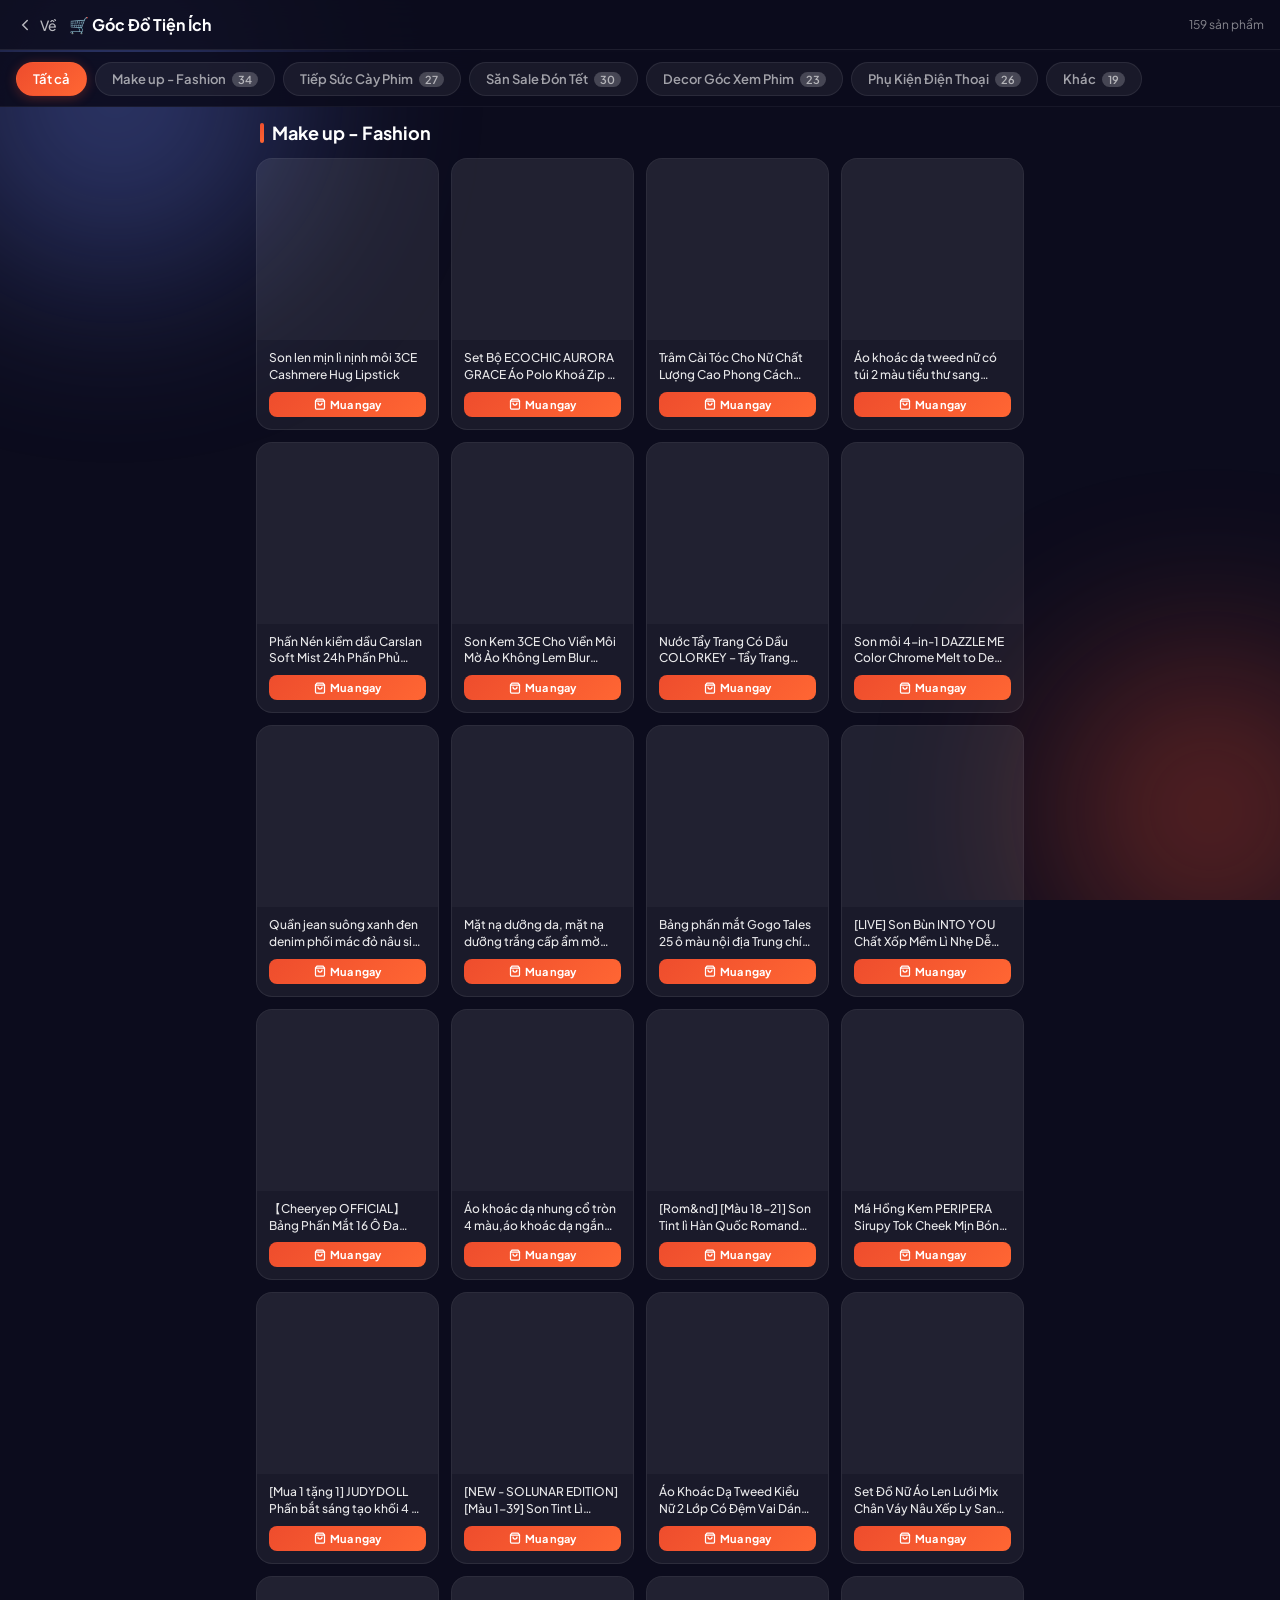
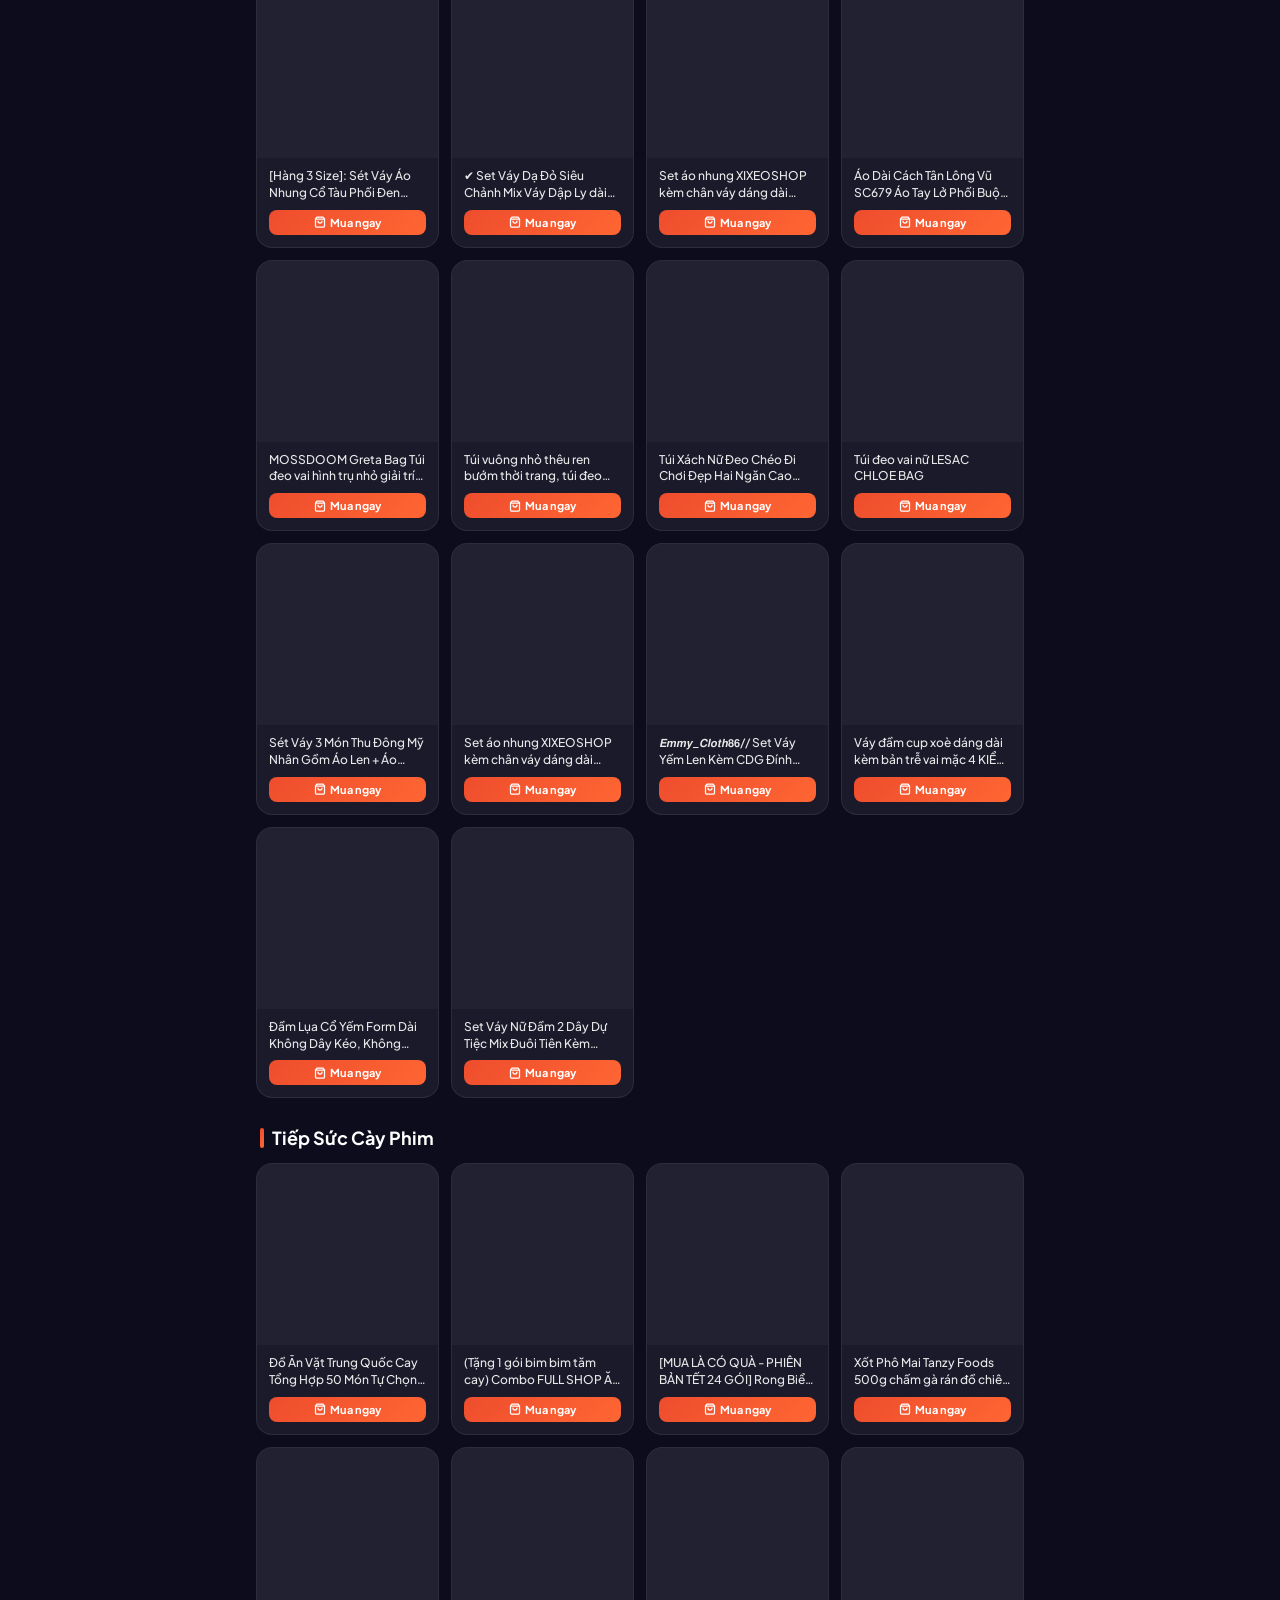
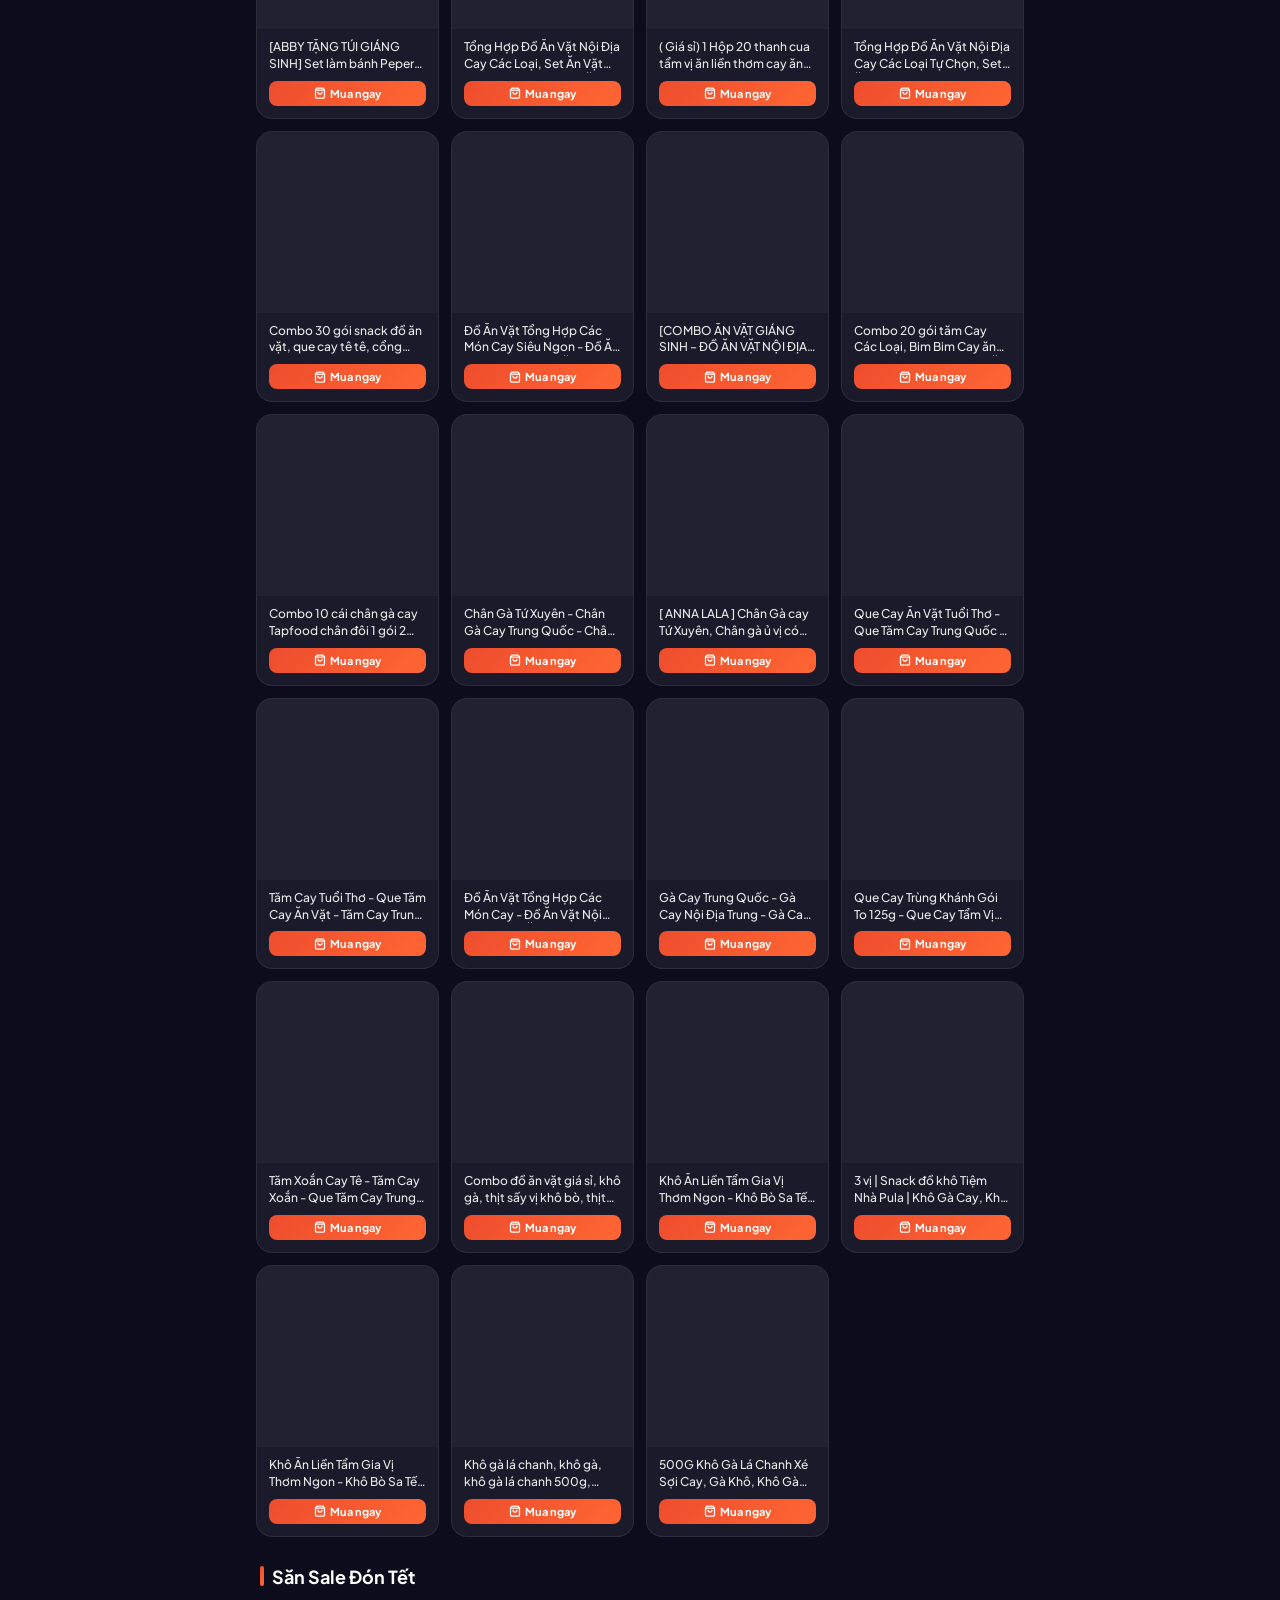
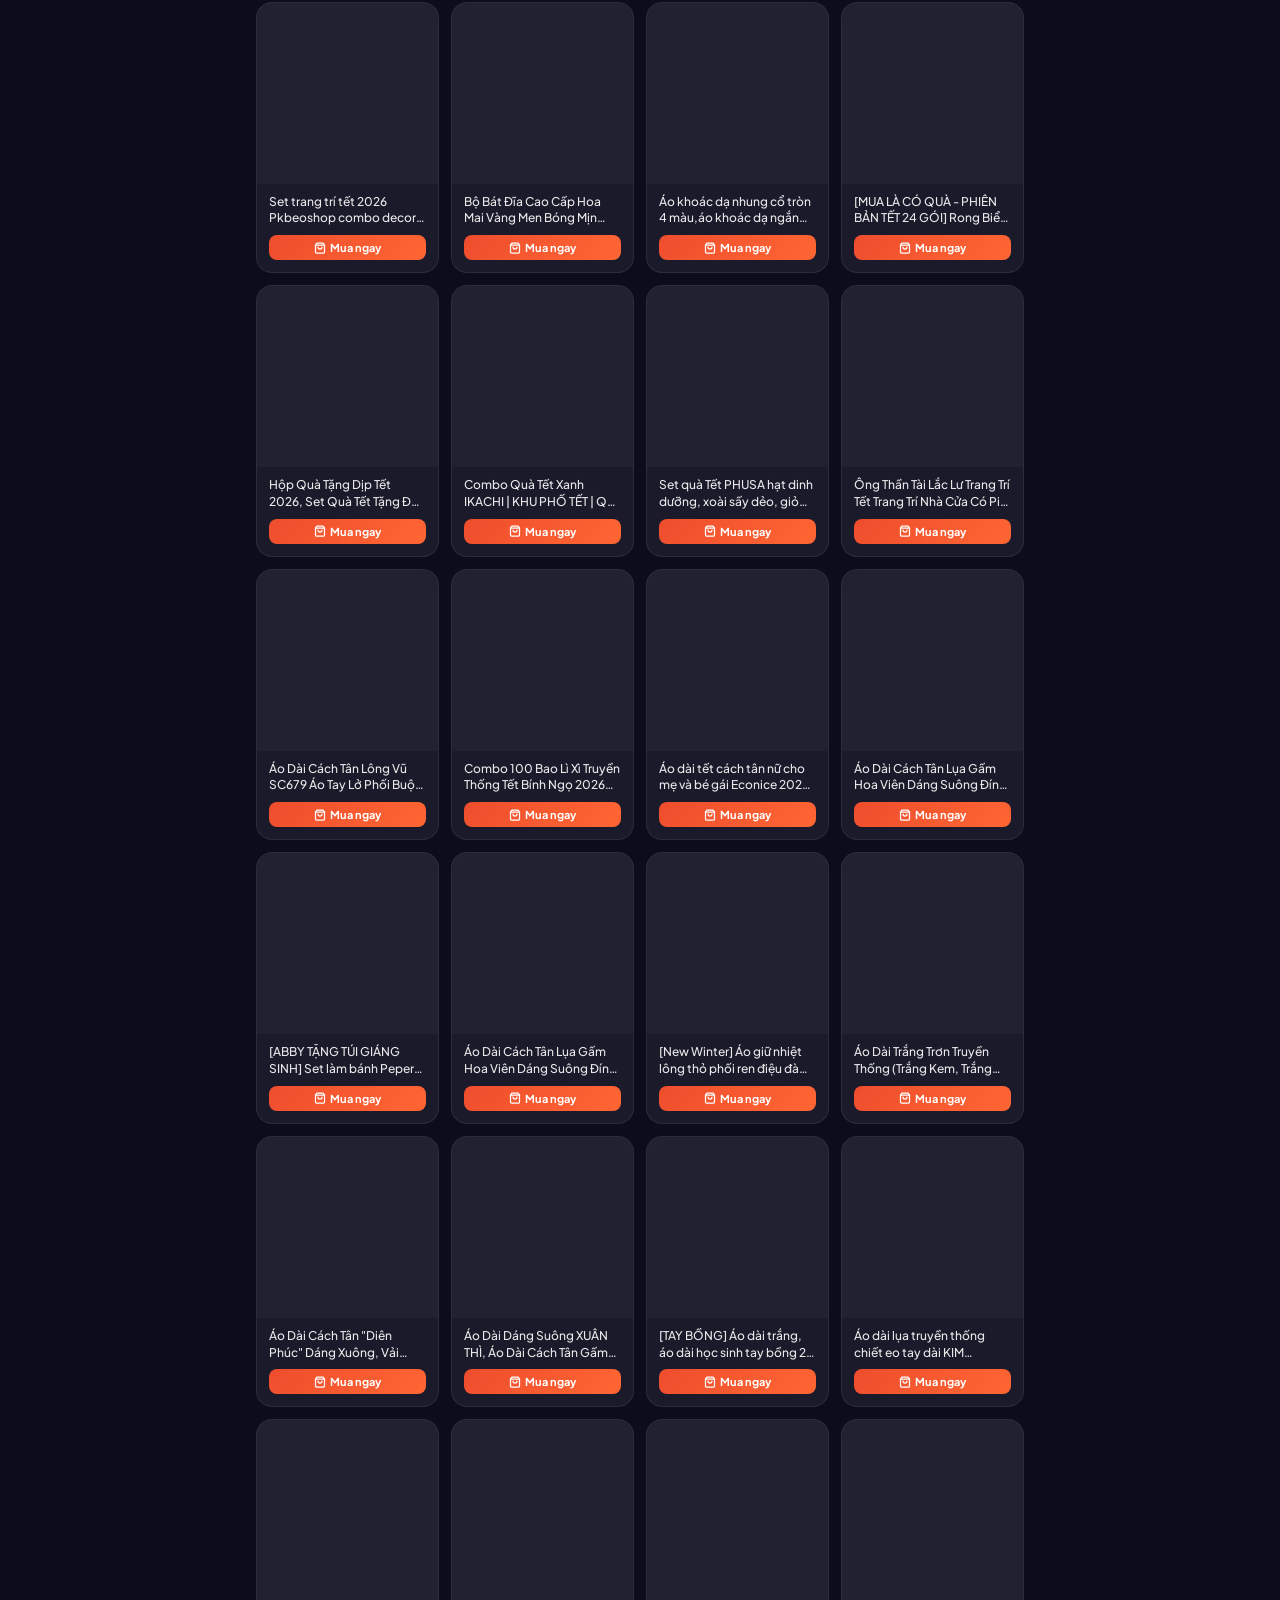
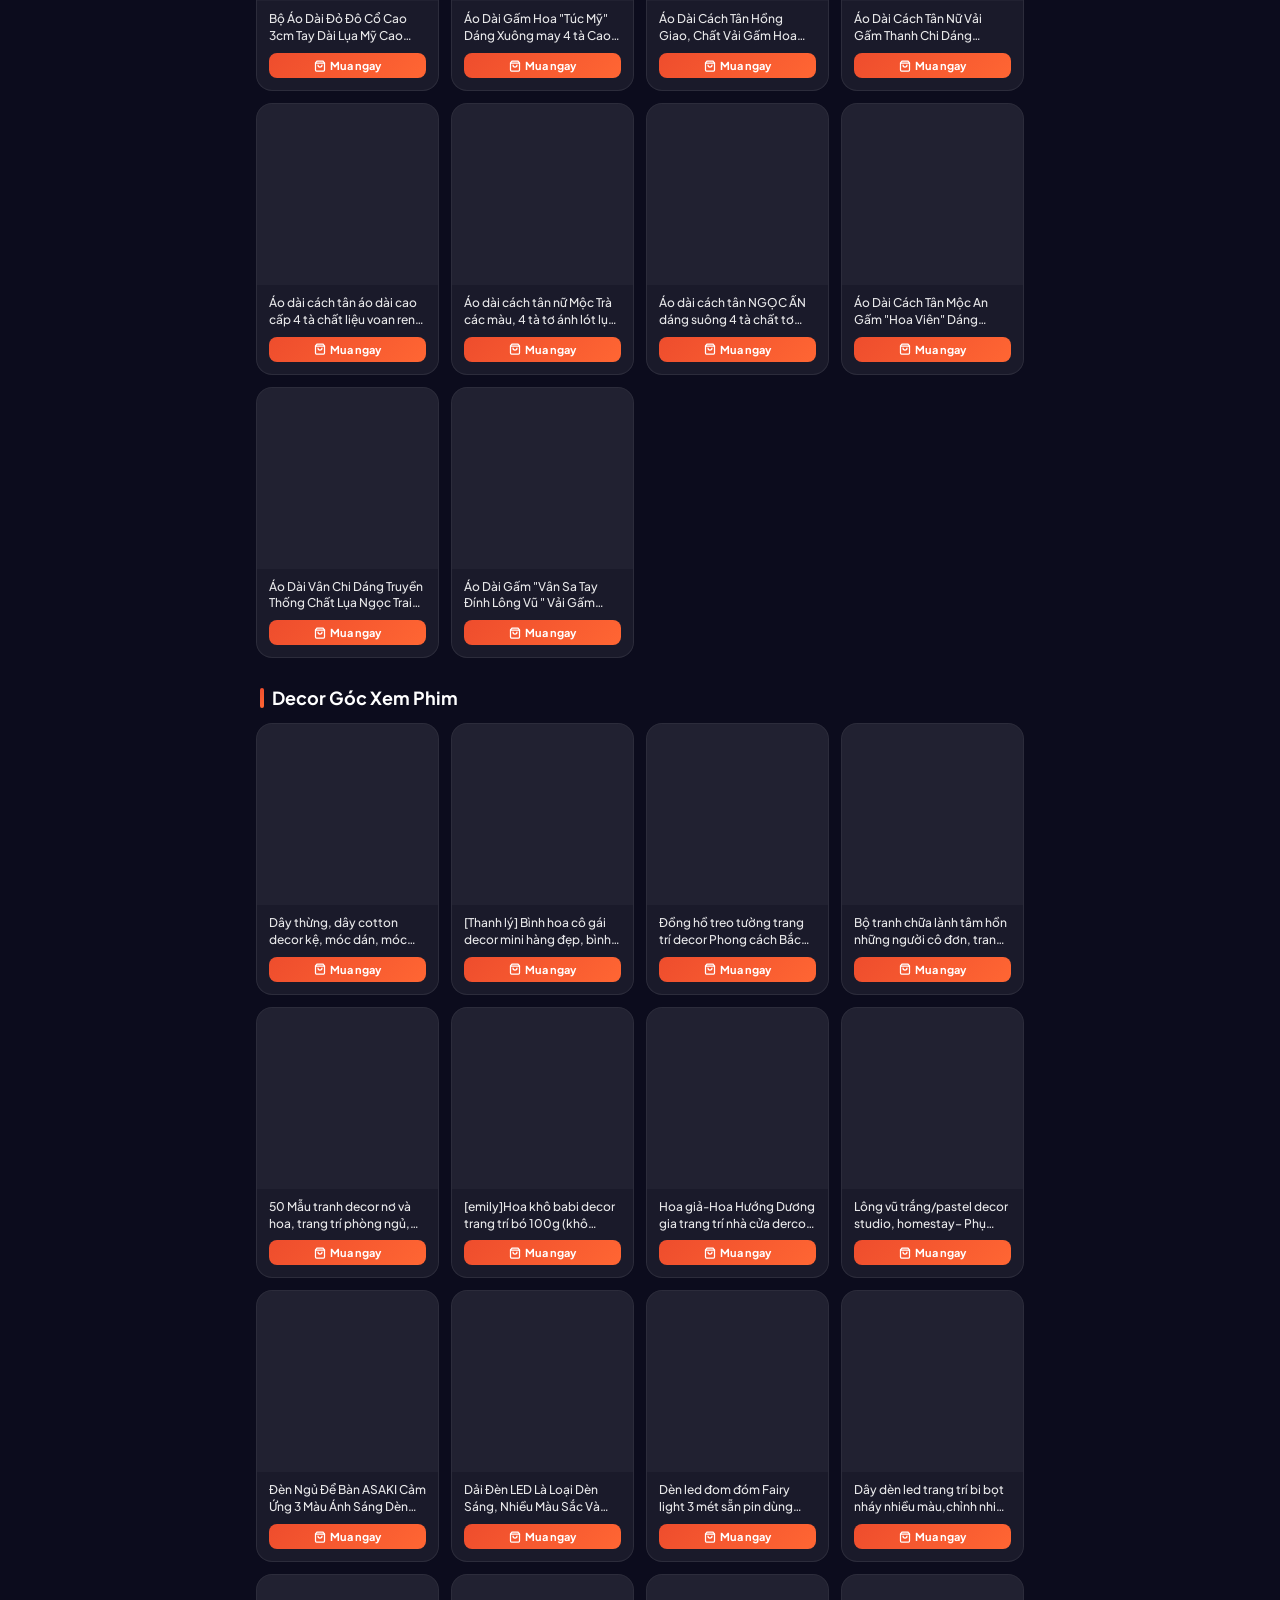
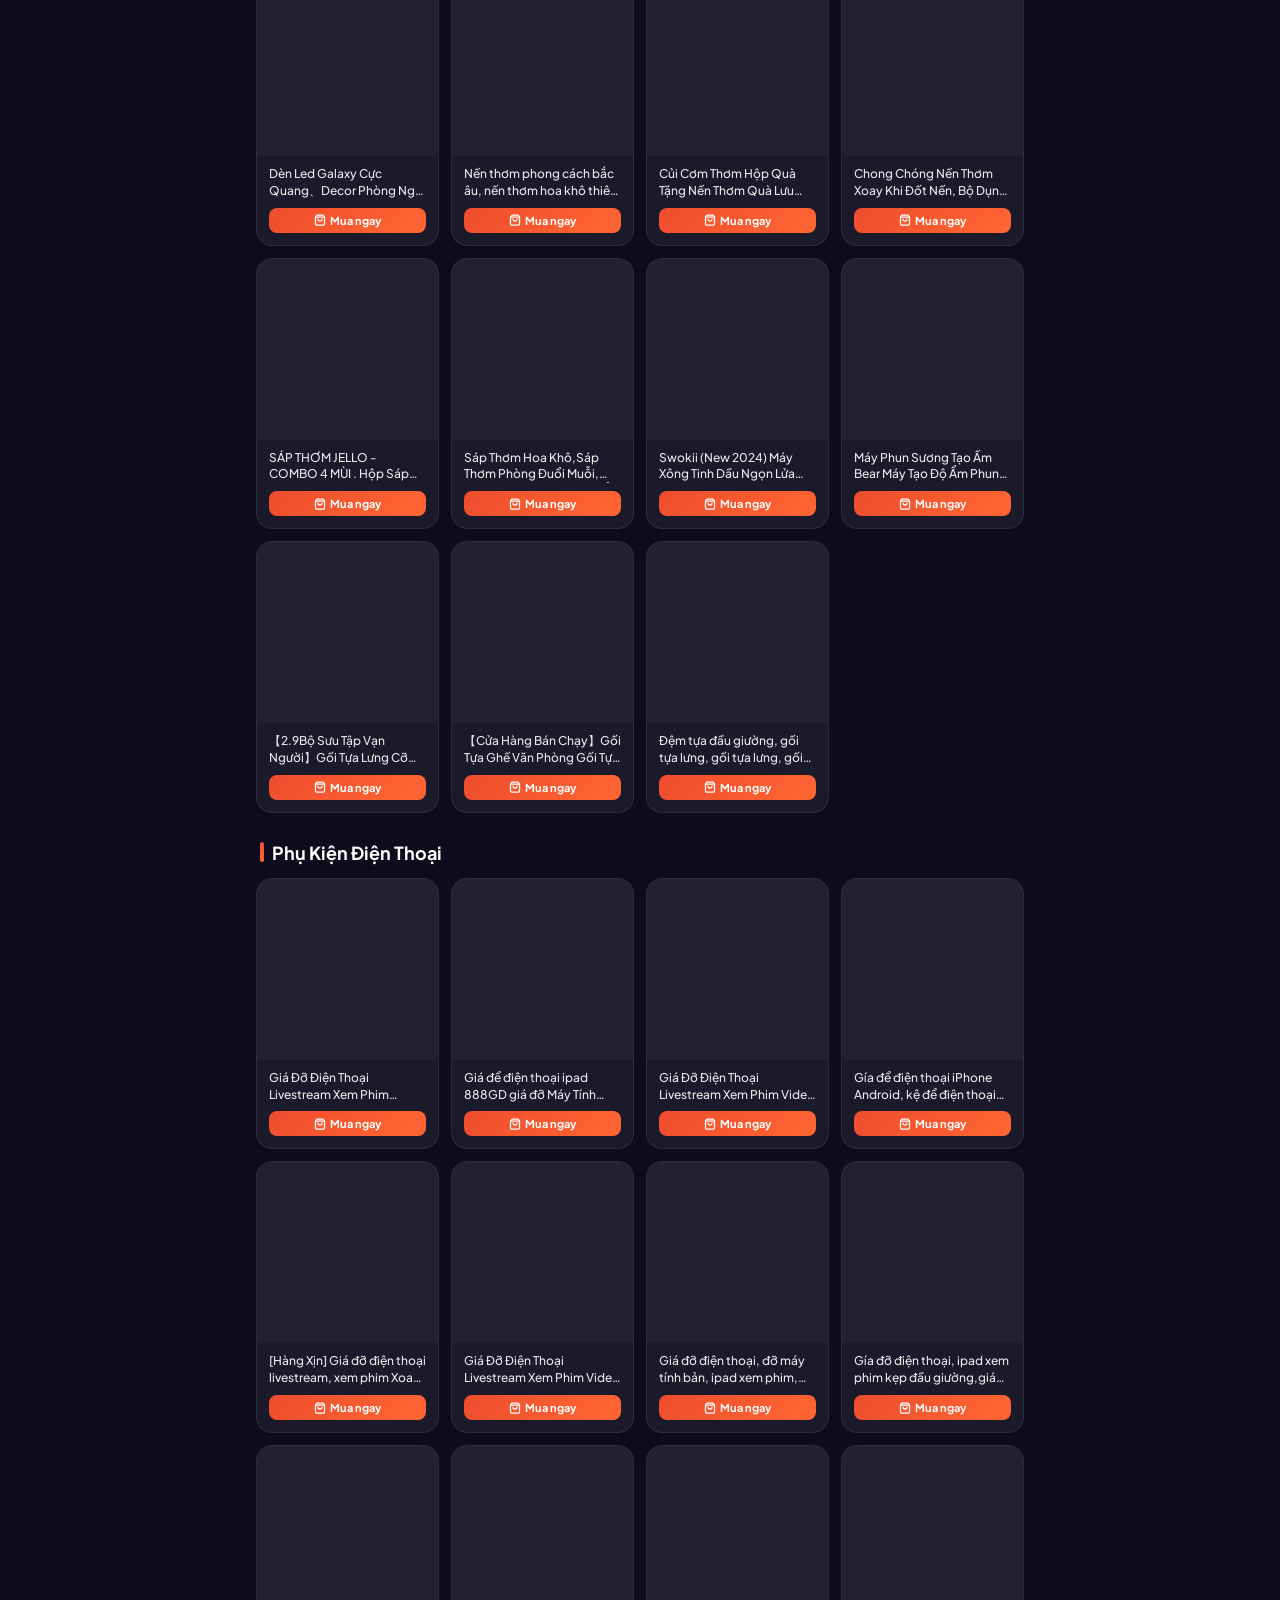
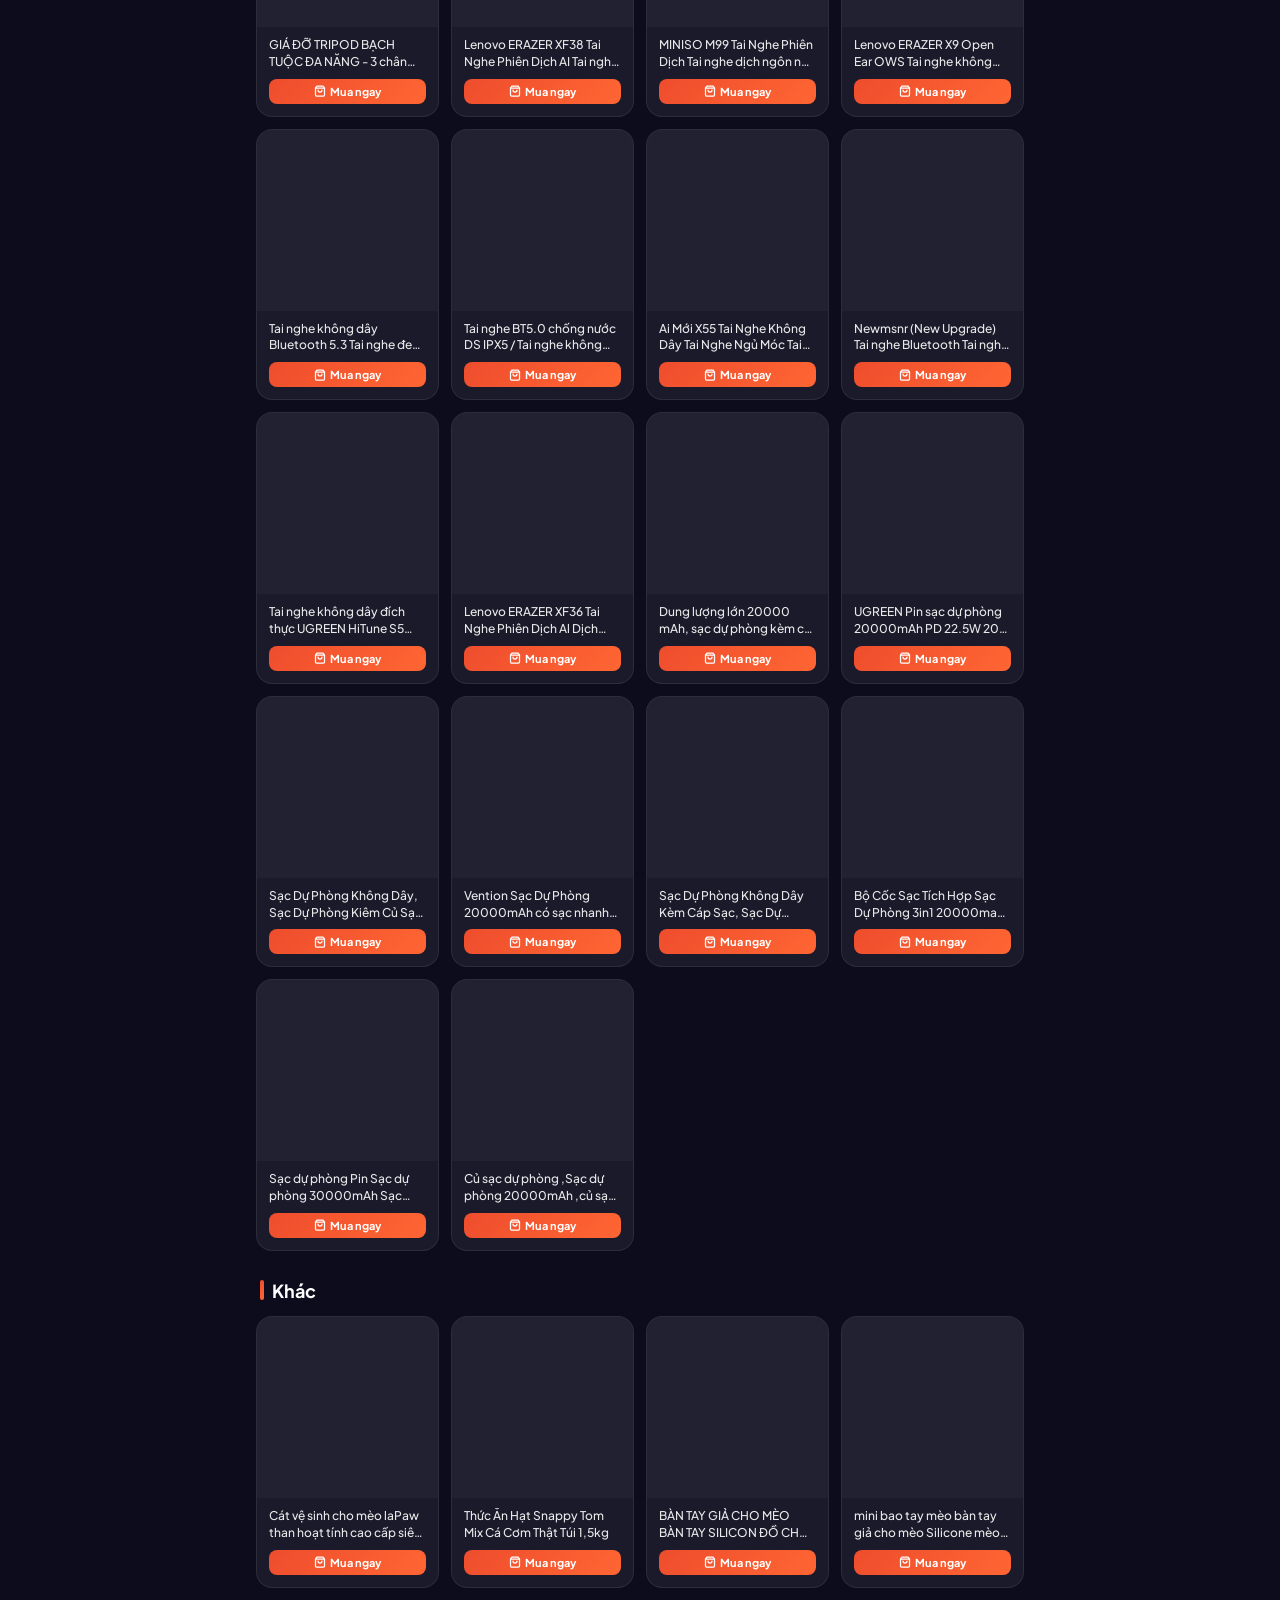
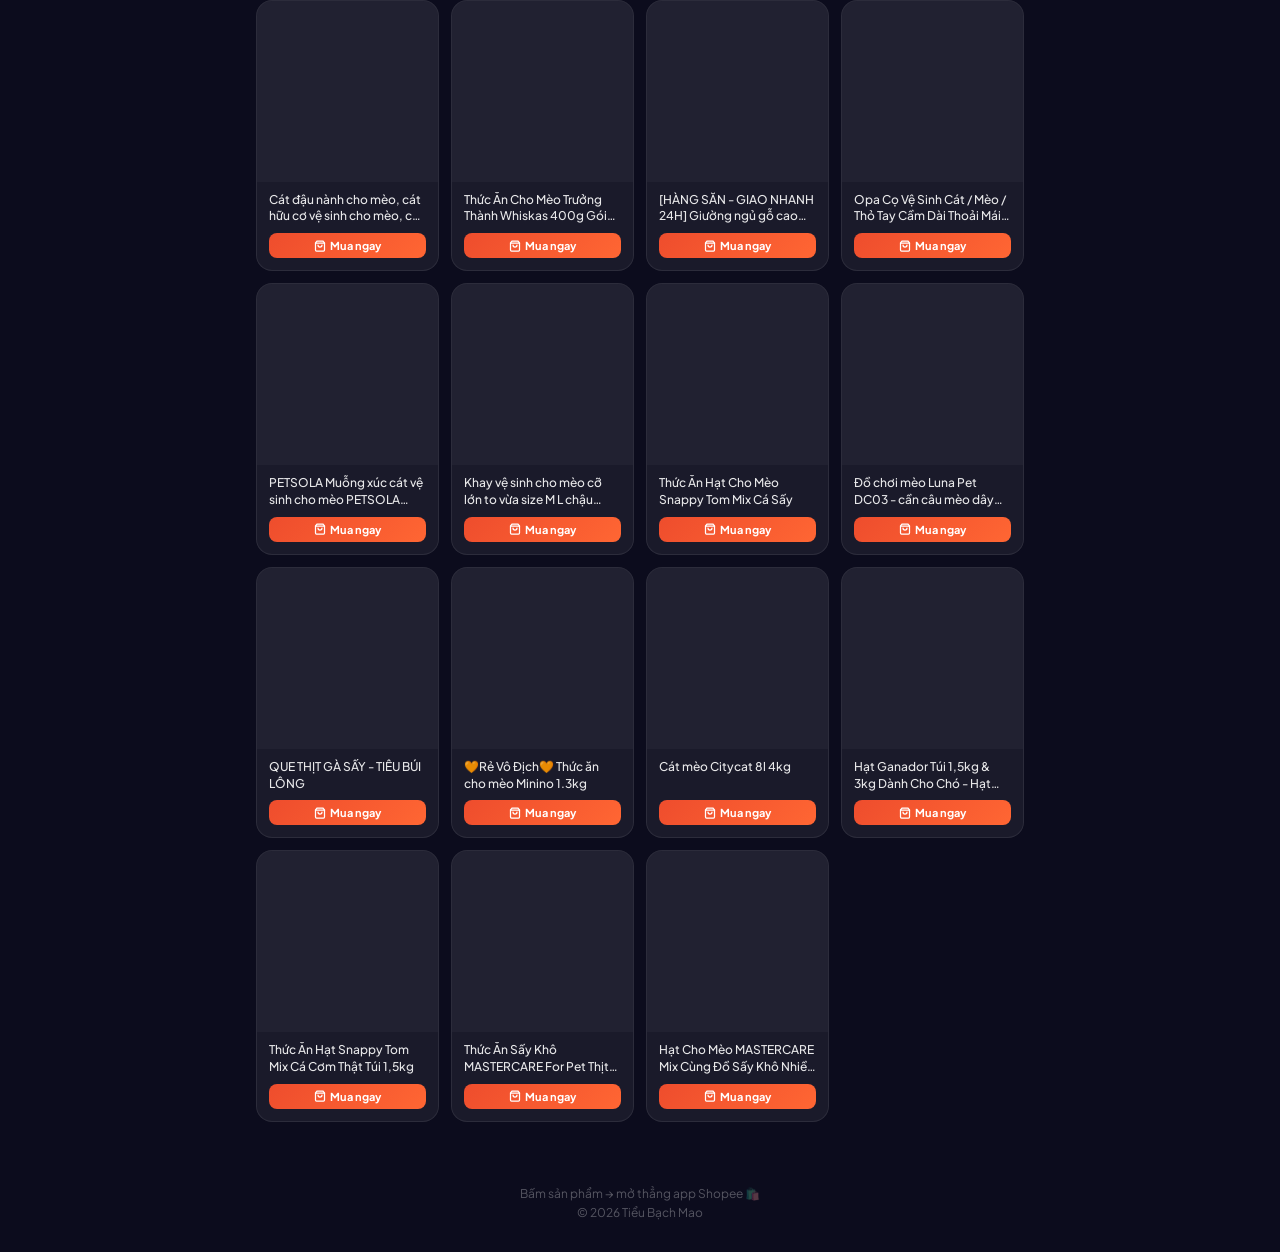
==== commit 3550c197: "Fix scroll bug + fix product display - body overflow:hidden → overflow-x:hidden (cho phép scroll dọc" ====
--- a/shopee.html
+++ b/shopee.html
@@ -68,7 +68,7 @@
         <p style="margin-top:4px">© 2026 Tiểu Bạch Mao</p>
     </div>
 <script>
-var CATEGORIES = [{"name": "Make up - Fashion", "items": [{"name": "Son len mịn lì nịnh môi 3CE Cashmere Hug Lipstick", "image": "https://cf.shopee.sg/file/sg-11134201-81zty-miouwrrz8fly23", "url": "https://shopee.vn/opaanlp/1362679168/25840682635?__mobile__=1&exp_group=rollout&gads_t_sig=[base64]&mmp_pid=an_17304040181&uls_trackid=553bf4l302po&utm_campaign=id_J25YevfUor&utm_content=----&utm_medium=affiliates&utm_source=an_17304040181&utm_term=ej7j63vjooq9", "shortUrl": "https://s.shopee.vn/9UulojriNR"}, {"name": "Set Bộ ECOCHIC AURORA GRACE Áo Polo Khoá Zip 2 Chiều Chất Liệu Cao Cấp Mềm Mịn Chính Hãng B182", "image": "https://cf.shopee.sg/file/vn-11134207-820l4-mifkt059b2tgae", "url": "https://shopee.vn/opaanlp/1032442043/43220795536?__mobile__=1&exp_group=rollout&gads_t_sig=[base64]&mmp_pid=an_17304040181&uls_trackid=553bf4ld03po&utm_campaign=id_l6M0SK50Vt&utm_content=----&utm_medium=affiliates&utm_source=an_17304040181&utm_term=ej7j647cw9qh", "shortUrl": "https://s.shopee.vn/8APOEGZgTQ"}, {"name": "Trâm Cài Tóc Cho Nữ Chất Lượng Cao Phong Cách Vintage Hoa Tua Rua Phong Cách Cổ Xưa Kẹp Tóc", "image": "https://cf.shopee.sg/file/sg-11134201-7rdyq-lzaeteo4thnu23", "url": "https://shopee.vn/opaanlp/381739547/26908924063?__mobile__=1&exp_group=rollout&gads_t_sig=[base64]&mmp_pid=an_17304040181&uls_trackid=553bf4ls017k&utm_campaign=id_pTDPKxHLGX&utm_content=----&utm_medium=affiliates&utm_source=an_17304040181&utm_term=ej7j64ku52fy", "shortUrl": "https://s.shopee.vn/5fhsCvV9my"}, {"name": "Áo khoác dạ tweed nữ có túi 2 màu tiểu thư sang chảnh dáng ngắn hàng QCCC A580", "image": "https://cf.shopee.sg/file/vn-11134207-7r98o-lnmd3vkv00rx3f", "url": "https://shopee.vn/opaanlp/103793045/22257856063?__mobile__=1&exp_group=rollout&gads_t_sig=[base64]&mmp_pid=an_17304040181&uls_trackid=553bf4m7007k&utm_campaign=id_YAVUdl1ng5&utm_content=----&utm_medium=affiliates&utm_source=an_17304040181&utm_term=ej7j64v9auz7", "shortUrl": "https://s.shopee.vn/1VsJFBriIV"}, {"name": "Phấn Nén kiềm dầu Carslan Soft Mist 24h Phấn Phủ trang điểm Mềm Mại Lâu Trôi 8g", "image": "https://cf.shopee.sg/file/cn-11134207-820l4-mhr08x0su03q4d", "url": "https://shopee.vn/opaanlp/382964977/22877768884?__mobile__=1&exp_group=rollout&gads_t_sig=[base64]&mmp_pid=an_17304040181&uls_trackid=553bf4mh02po&utm_campaign=id_JCXeSq7eVJ&utm_content=----&utm_medium=affiliates&utm_source=an_17304040181&utm_term=ej7j655xtu35", "shortUrl": "https://s.shopee.vn/gJCEldMsX"}, {"name": "Son Kem 3CE Cho Viền Môi Mờ Ảo Không Lem Blur Water Tint", "image": "https://cf.shopee.sg/file/sg-11134201-81zwi-midbm3tkwiyr7b", "url": "https://shopee.vn/opaanlp/1362679168/26617618076?__mobile__=1&exp_group=rollout&gads_t_sig=[base64]&mmp_pid=an_17304040181&uls_trackid=553bf4mv027k&utm_campaign=id_JzqFiFxJ7d&utm_content=----&utm_medium=affiliates&utm_source=an_17304040181&utm_term=ej7j65iv9w7e", "shortUrl": "https://s.shopee.vn/5Albb0AX6v"}, {"name": "Nước Tẩy Trang Có Dầu COLORKEY – Tẩy Trang Sạch Mọi Lớp Makeup, Dịu Nhẹ, Dưỡng Ẩm, Không Nhờn Rít 10", "image": "https://cf.shopee.sg/file/cn-11134207-820l4-mhupdqbh7kegd7", "url": "https://shopee.vn/opaanlp/379382494/41461751274?__mobile__=1&exp_group=rollout&gads_t_sig=[base64]&mmp_pid=an_17304040181&uls_trackid=553bf4nc037k&utm_campaign=id_CX6e08W1Mb&utm_content=----&utm_medium=affiliates&utm_source=an_17304040181&utm_term=ej7j65w8tkpw", "shortUrl": "https://s.shopee.vn/AUn7weONam"}, {"name": "Son môi 4-in-1 DAZZLE ME Color Chrome Melt to Dew Lip Click dưỡng ẩm chống nắng căng bóng đôi môi 2g", "image": "https://cf.shopee.sg/file/vn-11134207-820l4-mhb9fba28aa516", "url": "https://shopee.vn/opaanlp/1083133712/27389352876?__mobile__=1&exp_group=rollout&gads_t_sig=[base64]&mmp_pid=an_17304040181&uls_trackid=553bf4ns01po&utm_campaign=id_aAIPaUPpin&utm_content=----&utm_medium=affiliates&utm_source=an_17304040181&utm_term=ej7j66bqmkp8", "shortUrl": "https://s.shopee.vn/20oZoyIlVW"}, {"name": "Quần jean suông xanh đen denim phối mác đỏ nâu siêu xinh 95cm/102cm #8256#8302 [AN TÂY]", "image": "https://cf.shopee.sg/file/vn-11134207-820l4-mevdjau8smbm58", "url": "https://shopee.vn/opaanlp/37135543/28941895122?__mobile__=1&exp_group=rollout&gads_t_sig=[base64]&mmp_pid=an_17304040181&uls_trackid=553bf4o800po&utm_campaign=id_pS5A0rwOGT&utm_content=----&utm_medium=affiliates&utm_source=an_17304040181&utm_term=ej7j66nfpohh", "shortUrl": "https://s.shopee.vn/AUn7wXwLi2"}, {"name": "Mặt nạ dưỡng da, mặt nạ dưỡng trắng cấp ẩm mờ thâm bổ sung collagen tinh chất ốc sên Nội Địa Trung", "image": "https://cf.shopee.sg/file/vn-11134207-7ras8-md31r1581dtr92", "url": "https://shopee.vn/opaanlp/419934030/6892510792?__mobile__=1&exp_group=rollout&gads_t_sig=[base64]&mmp_pid=an_17304040181&uls_trackid=553bf4oo01po&utm_campaign=id_xj51JE2g1d&utm_content=----&utm_medium=affiliates&utm_source=an_17304040181&utm_term=ej7j673rpbuq", "shortUrl": "https://s.shopee.vn/3VdNbP7SAj"}, {"name": "Bảng phấn mắt Gogo Tales 25 ô màu nội địa Trung chính hãng  GT282", "image": "https://cf.shopee.sg/file/vn-11134207-7ras8-mdo532598sof88", "url": "https://shopee.vn/opaanlp/829390864/21129280613?__mobile__=1&exp_group=rollout&gads_t_sig=[base64]&mmp_pid=an_17304040181&uls_trackid=553bf4p4017k&utm_campaign=id_X2jY8Wkb4X&utm_content=----&utm_medium=affiliates&utm_source=an_17304040181&utm_term=ej7j67er7v64", "shortUrl": "https://s.shopee.vn/AKThjtaBes"}, {"name": "[LIVE] Son Bùn INTO YOU Chất Xốp Mềm Lì Nhẹ Dễ Tán Không Khô Môi Dùng Cho Cả Môi Và Má Em01 2g", "image": "https://cf.shopee.sg/file/vn-11134207-820l4-mgrlye37k3636e", "url": "https://shopee.vn/opaanlp/1167558955/26550629949?__mobile__=1&exp_group=rollout&gads_t_sig=[base64]&mmp_pid=an_17304040181&uls_trackid=553bf4pg02po&utm_campaign=id_JCkqPpPYZp&utm_content=----&utm_medium=affiliates&utm_source=an_17304040181&utm_term=ej7j67pwftvb", "shortUrl": "https://s.shopee.vn/4q8lBj1LZK"}, {"name": "【Cheeryep OFFICIAL】 Bảng Phấn Mắt 16 Ô Đa Năng Phấn Mịn Lên Màu Chuẩn Đa Dạng Phong Cách Trang Điểm", "image": "https://cf.shopee.sg/file/cn-11134207-820l4-mibccessucqw2f", "url": "https://shopee.vn/opaanlp/1325307733/26630004734?__mobile__=1&exp_group=rollout&gads_t_sig=[base64]&mmp_pid=an_17304040181&uls_trackid=553bf4pr01po&utm_campaign=id_UEnpSnVRN7&utm_content=----&utm_medium=affiliates&utm_source=an_17304040181&utm_term=ej7j681c5hm9", "shortUrl": "https://s.shopee.vn/8zyK9DPC8h"}, {"name": "Áo khoác dạ nhung cổ tròn 4 màu,áo khoác dạ ngắn trẻ trung,sành điệu", "image": "https://cf.shopee.sg/file/vn-11134207-820l4-mi2irhg9tvyfd3", "url": "https://shopee.vn/opaanlp/38299175/20495857613?__mobile__=1&exp_group=rollout&gads_t_sig=[base64]&mmp_pid=an_17304040181&uls_trackid=553bf4q503po&utm_campaign=id_LV5o6eWTZl&utm_content=----&utm_medium=affiliates&utm_source=an_17304040181&utm_term=ej7j68b1ok8p", "shortUrl": "https://s.shopee.vn/8zyK99Dt0d"}, {"name": "[Rom&nd] [Màu 18-21] Son Tint lì Hàn Quốc Romand Juicy Lasting Tint 5.5g", "image": "https://cf.shopee.sg/file/sg-11134201-822zf-mich1l824ah253", "url": "https://shopee.vn/opaanlp/590427230/15213899103?__mobile__=1&exp_group=rollout&gads_t_sig=[base64]&mmp_pid=an_17304040181&uls_trackid=553bf4qf01po&utm_campaign=id_X5ch61BM0D&utm_content=----&utm_medium=affiliates&utm_source=an_17304040181&utm_term=ej7j68kcou5a", "shortUrl": "https://s.shopee.vn/8fLTkVfoMy"}, {"name": "Má Hồng Kem PERIPERA Sirupy Tok Cheek Mịn Bóng Hàng Nội Hàn 9g", "image": "https://cf.shopee.sg/file/vn-11134207-7ra0g-m8glzj2qeo32ea", "url": "https://shopee.vn/opaanlp/58282982/24541717910?__mobile__=1&exp_group=rollout&gads_t_sig=[base64]&mmp_pid=an_17304040181&uls_trackid=553bf4qr02po&utm_campaign=id_H0YafskgVZ&utm_content=----&utm_medium=affiliates&utm_source=an_17304040181&utm_term=ej7j68ww15gj", "shortUrl": "https://s.shopee.vn/5L51mL7KBp"}, {"name": "[Mua 1 tặng 1] JUDYDOLL Phấn bắt sáng tạo khối 4 ô Highlight Contour Palette Tự nhiên Lâu trôi Chống", "image": "https://cf.shopee.sg/file/sg-11134201-81zu9-mifea0uab85fae", "url": "https://shopee.vn/opaanlp/1146758195/28100658350?__mobile__=1&exp_group=rollout&gads_t_sig=[base64]&mmp_pid=an_17304040181&uls_trackid=553bf4r600po&utm_campaign=id_pBe1Acs2TV&utm_content=----&utm_medium=affiliates&utm_source=an_17304040181&utm_term=ej7j6971qrpi", "shortUrl": "https://s.shopee.vn/8petwjdPpu"}, {"name": "[NEW - SOLUNAR EDITION][Màu 1-39] Son Tint Lì Romand Căng Bóng The Juicy Lasting Tint", "image": "https://cf.shopee.sg/file/vn-11134207-7ras8-mbmbcvdz6n474b", "url": "https://shopee.vn/opaanlp/601250725/13465171355?__mobile__=1&exp_group=rollout&gads_t_sig=[base64]&mmp_pid=an_17304040181&uls_trackid=553bf4rg007k&utm_campaign=id_j6vAchlCBR&utm_content=----&utm_medium=affiliates&utm_source=an_17304040181&utm_term=ej7j69gzqrfh", "shortUrl": "https://s.shopee.vn/Vzm1MFIEN"}, {"name": "Áo Khoác Dạ Tweed Kiểu Nữ 2 Lớp Có Đệm Vai Dáng Ngắn Basic Chi Tiết Cổ Tròn Cúc Đồng Mùa Thu Đông Ki", "image": "https://cf.shopee.sg/file/vn-11134207-820l4-mh7z98380f0q8f", "url": "https://shopee.vn/opaanlp/853183768/27143539671?__mobile__=1&exp_group=rollout&gads_t_sig=[base64]&mmp_pid=an_17304040181&uls_trackid=553bf4rq02po&utm_campaign=id_7zo4y8X9FF&utm_content=----&utm_medium=affiliates&utm_source=an_17304040181&utm_term=ej7j69r8kd5y", "shortUrl": "https://s.shopee.vn/AKThjAwlSC"}, {"name": "Set Đồ Nữ Áo Len Lưới Mix Chân Váy Nâu Xếp Ly Sang Chảnh,Set Áo Dài Tay Lệch Vai Chân Váy Tennis D84", "image": "https://cf.shopee.sg/file/vn-11134201-7ras8-m3ipu65sve0lfb", "url": "https://shopee.vn/opaanlp/690609857/28720052896?__mobile__=1&exp_group=rollout&gads_t_sig=[base64]&mmp_pid=an_17304040181&uls_trackid=553bf4s502po&utm_campaign=id_U4S3K16HZl&utm_content=----&utm_medium=affiliates&utm_source=an_17304040181&utm_term=ej7j6a24fnm6", "shortUrl": "https://s.shopee.vn/Vzm14QCvr"}, {"name": "[Hàng 3 Size]: Sét Váy Áo Nhung Cổ Tàu Phối Đen Trắng 2 Màu Mix Chân Váy Xòe Dài Midi Kèm Ảnh Thật S", "image": "https://cf.shopee.sg/file/vn-11134207-7r98o-lmssbisomm7366", "url": "https://shopee.vn/opaanlp/272811632/22356308653?__mobile__=1&exp_group=rollout&gads_t_sig=[base64]&mmp_pid=an_17304040181&uls_trackid=553bf4sg01po&utm_campaign=id_IrJtBUX5tl&utm_content=----&utm_medium=affiliates&utm_source=an_17304040181&utm_term=ej7j6abzaash", "shortUrl": "https://s.shopee.vn/6VGzA4Df2T"}, {"name": "✔  Set Váy Dạ Đỏ Siêu Chảnh Mix Váy Dập Ly dài tay Diện Lễ Tết Noel Cực Hợp", "image": "https://cf.shopee.sg/file/vn-11134207-820l4-mewabh65v6kn2a", "url": "https://shopee.vn/opaanlp/968468185/24903818266?__mobile__=1&exp_group=rollout&gads_t_sig=[base64]&mmp_pid=an_17304040181&uls_trackid=553bf4sq047k&utm_campaign=id_nj7GxXDET7&utm_content=----&utm_medium=affiliates&utm_source=an_17304040181&utm_term=ej7j6amrxz6b", "shortUrl": "https://s.shopee.vn/9UuajYX9tQ"}, {"name": "Set áo nhung XIXEOSHOP kèm chân váy dáng dài ngắn tiểu thư - S35", "image": "https://cf.shopee.sg/file/vn-11134207-820l4-mgkbky3s1xjhe3", "url": "https://shopee.vn/opaanlp/7254273/26265068366?__mobile__=1&exp_group=rollout&gads_t_sig=[base64]&mmp_pid=an_17304040181&uls_trackid=553bf4t501po&utm_campaign=id_AVaSioTPHJ&utm_content=----&utm_medium=affiliates&utm_source=an_17304040181&utm_term=ej7j6awnt9mh", "shortUrl": "https://s.shopee.vn/1gBjP4L8is"}, {"name": "Áo Dài Cách Tân Lông Vũ SC679 Áo Tay Lở Phối Buộc Nơ Cách Điệu Siêu Xinh Dễ Mặc Dịp Lễ Tết 2026", "image": "https://cf.shopee.sg/file/sg-11134201-7rdw5-mcvyzbj6yldj7c", "url": "https://shopee.vn/opaanlp/1158252550/26565740834?__mobile__=1&exp_group=rollout&gads_t_sig=[base64]&mmp_pid=an_17304040181&uls_trackid=553bf4tg007k&utm_campaign=id_TgB3yKnPi9&utm_content=----&utm_medium=affiliates&utm_source=an_17304040181&utm_term=ej7j6b83gzg8", "shortUrl": "https://s.shopee.vn/40ZeBKLvtT"}, {"name": "MOSSDOOM Greta Bag Túi đeo vai hình trụ nhỏ giải trí cổ điển cao cấp thu đông", "image": "https://cf.shopee.sg/file/cn-11134207-7ras8-m3a5drh9byoa03", "url": "https://shopee.vn/opaanlp/984524615/28068792983?__mobile__=1&exp_group=rollout&gads_t_sig=[base64]&mmp_pid=an_17304040181&uls_trackid=553bf4tr007k&utm_campaign=id_jWrnIBBEVx&utm_content=----&utm_medium=affiliates&utm_source=an_17304040181&utm_term=ej7j6bi2ff27", "shortUrl": "https://s.shopee.vn/1gBjP0a1Ux"}, {"name": "Túi vuông nhỏ thêu ren bướm thời trang, túi đeo chéo đa năng cho phụ nữ", "image": "https://cf.shopee.sg/file/sg-11134201-7rato-marxzge954y92c", "url": "https://shopee.vn/opaanlp/1031781121/28537334743?__mobile__=1&exp_group=rollout&gads_t_sig=[base64]&mmp_pid=an_17304040181&uls_trackid=553bf4u6017k&utm_campaign=id_Kbn9eOTgar&utm_content=----&utm_medium=affiliates&utm_source=an_17304040181&utm_term=ej7j6bsqzc1f", "shortUrl": "https://s.shopee.vn/1VsJCZvYaZ"}, {"name": "Túi Xách Nữ Đeo Chéo Đi Chơi Đẹp Hai Ngăn Cao Cấp", "image": "https://cf.shopee.sg/file/vn-11134207-7r98o-lm65a8428p2731", "url": "https://shopee.vn/opaanlp/497857963/11828579214?__mobile__=1&exp_group=rollout&gads_t_sig=[base64]&mmp_pid=an_17304040181&uls_trackid=553bf4uj03po&utm_campaign=id_13VmbbHVkeD&utm_content=----&utm_medium=affiliates&utm_source=an_17304040181&utm_term=ej7j6c6av4t7", "shortUrl": "https://s.shopee.vn/AAAHWTY289"}, {"name": "Túi đeo vai nữ LESAC CHLOE BAG", "image": "https://cf.shopee.sg/file/vn-11134207-7ra0g-m6rys66cv8ew6a", "url": "https://shopee.vn/opaanlp/156771885/16194389544?__mobile__=1&exp_group=rollout&gads_t_sig=[base64]&mmp_pid=an_17304040181&uls_trackid=553bf4v1007k&utm_campaign=id_Tg4b88D9FF&utm_content=----&utm_medium=affiliates&utm_source=an_17304040181&utm_term=ej7j6cixudda", "shortUrl": "https://s.shopee.vn/7V9WLXIWgB"}, {"name": "Sét Váy 3 Món Thu Đông Mỹ Nhân Gồm Áo Len + Áo Choàng Phối Ren + Chân Váy Xếp Ly", "image": "https://cf.shopee.sg/file/vn-11134207-820l4-mg3zwh3d9lvya4", "url": "https://shopee.vn/opaanlp/420779328/43925369050?__mobile__=1&exp_group=rollout&gads_t_sig=[base64]&mmp_pid=an_17304040181&uls_trackid=553bf4vd00po&utm_campaign=id_yoonjw7ilJ&utm_content=----&utm_medium=affiliates&utm_source=an_17304040181&utm_term=ej7j6cujsist", "shortUrl": "https://s.shopee.vn/8zyK8EbBbc"}, {"name": "Set áo nhung XIXEOSHOP kèm chân váy dáng dài ngắn tiểu thư - S35", "image": "https://cf.shopee.sg/file/vn-11134207-820l4-mgkbky3s1xjhe3", "url": "https://shopee.vn/opaanlp/7254273/26265068366?__mobile__=1&exp_group=rollout&gads_t_sig=[base64]&mmp_pid=an_17304040181&uls_trackid=553bf4vn027k&utm_campaign=id_j4p8HHI2nd&utm_content=----&utm_medium=affiliates&utm_source=an_17304040181&utm_term=ej7j6d63kyxb", "shortUrl": "https://s.shopee.vn/3B0XBUFjPl"}, {"name": "𝙀𝙢𝙢𝙮_𝘾𝙡𝙤𝙩𝙝𝟴𝟲// Set Váy Yếm Len Kèm CDG Đính Hoa Ngực Hàng QC Cao Cấp L1 Chất Len Lông Thỏ Dày Dặn Mề", "image": "https://cf.shopee.sg/file/vn-11134207-820l4-mi3vuwywlwjoe6", "url": "https://shopee.vn/opaanlp/717575643/47552717255?__mobile__=1&exp_group=rollout&gads_t_sig=[base64]&mmp_pid=an_17304040181&uls_trackid=553bf50200po&utm_campaign=id_BvL7iAVbKP&utm_content=----&utm_medium=affiliates&utm_source=an_17304040181&utm_term=ej7j6df8cr5d", "shortUrl": "https://s.shopee.vn/5VORxkgeF7"}, {"name": "Váy đầm cup xoè dáng dài kèm bản trễ vai mặc 4 KIỂU, đầm dự tiệc cao cấp tặng vòng Choker Shi Shang", "image": "https://cf.shopee.sg/file/vn-11134207-7ra0g-m7107l5bi0609a", "url": "https://shopee.vn/opaanlp/14841917/24873987245?__mobile__=1&exp_group=rollout&gads_t_sig=[base64]&mmp_pid=an_17304040181&uls_trackid=553bf50b047k&utm_campaign=id_11dktvG5u1t&utm_content=----&utm_medium=affiliates&utm_source=an_17304040181&utm_term=ej7j6dpg83o5", "shortUrl": "https://s.shopee.vn/1BFSne52gL"}, {"name": "Đầm Lụa Cổ Yếm Form Dài Không Dây Kéo, Không Mút, Một Lớp Nữ Dress Women - LYC", "image": "https://cf.shopee.sg/file/vn-11134207-820l4-migzx37tb0g7bd", "url": "https://shopee.vn/opaanlp/50591810/29722336670?__mobile__=1&exp_group=rollout&gads_t_sig=[base64]&mmp_pid=an_17304040181&uls_trackid=553bf50m047k&utm_campaign=id_10g2tPBemxp&utm_content=----&utm_medium=affiliates&utm_source=an_17304040181&utm_term=ej7j6dz2mjj5", "shortUrl": "https://s.shopee.vn/3LJxNVLt21"}, {"name": "Set Váy Nữ Đầm 2 Dây Dự Tiệc Mix Đuôi Tiên Kèm Cardigan, Chất Vải Tơ Ép Quảng Châu May 2 Lớp Phong C", "image": "https://cf.shopee.sg/file/vn-11134207-7r98o-lymidqde8f9p6c", "url": "https://shopee.vn/opaanlp/731830111/25625855245?__mobile__=1&exp_group=rollout&gads_t_sig=[base64]&mmp_pid=an_17304040181&uls_trackid=553bf519027k&utm_campaign=id_CNBJWxWULl&utm_content=----&utm_medium=affiliates&utm_source=an_17304040181&utm_term=ej7j6ehkyars", "shortUrl": "https://s.shopee.vn/20oZmtZGRW"}]}, {"name": "Tiếp Sức Cày Phim", "items": [{"name": "Đồ Ăn Vặt Trung Quốc Cay Tổng Hợp 50 Món Tự Chọn Shop Nội Địa", "image": "https://cf.shopee.sg/file/vn-11134207-7qukw-lhko5yyfaf0l36", "url": "https://shopee.vn/opaanlp/90793703/11759065124?__mobile__=1&exp_group=rollout&gads_t_sig=[base64]&mmp_pid=an_17304040181&uls_trackid=553bf51o00po&utm_campaign=id_HK0iiKJ69l&utm_content=----&utm_medium=affiliates&utm_source=an_17304040181&utm_term=ej7j6ewcmr39", "shortUrl": "https://s.shopee.vn/LgLqODGbj"}, {"name": "(Tặng 1 gói bim bim tăm cay) Combo FULL SHOP Ăn Cùng Bà Tuyết gồm 17sản phẩm snack bim bim snack ướt", "image": "https://cf.shopee.sg/file/vn-11134207-820l4-mhvoqj5iazgm49", "url": "https://shopee.vn/opaanlp/279658061/27507760681?__mobile__=1&exp_group=rollout&gads_t_sig=[base64]&mmp_pid=an_17304040181&uls_trackid=553bf52401po&utm_campaign=id_GEwGMGvr5R&utm_content=----&utm_medium=affiliates&utm_source=an_17304040181&utm_term=ej7j6f8stuu3", "shortUrl": "https://s.shopee.vn/13VRhXk3A"}, {"name": "[MUA LÀ CÓ QUÀ - PHIÊN BẢN TẾT 24 GÓI] Rong Biển Lá Kim O’Food Ô Liu 4G – Combo 12+12 – Ăn Liền Heal", "image": "https://cf.shopee.sg/file/vn-11134207-820l4-mhvjiydob7r8f6", "url": "https://shopee.vn/opaanlp/380225859/54301764543?__mobile__=1&exp_group=rollout&gads_t_sig=[base64]&mmp_pid=an_17304040181&uls_trackid=553bf52f00po&utm_campaign=id_j4p8GlIDvB&utm_content=----&utm_medium=affiliates&utm_source=an_17304040181&utm_term=ej7j6fihdvcp", "shortUrl": "https://s.shopee.vn/1LYt0pr7yf"}, {"name": "Xốt Phô Mai Tanzy Foods 500g chấm gà rán đồ chiên , mì trộn , hải sản , đồ nướng , BBQ", "image": "https://cf.shopee.sg/file/vn-11134207-7ras8-m6289mev6wqe47", "url": "https://shopee.vn/opaanlp/1302299325/26904783421?__mobile__=1&exp_group=rollout&gads_t_sig=[base64]&mmp_pid=an_17304040181&uls_trackid=553bf52q00po&utm_campaign=id_VX5qtHk9m9&utm_content=----&utm_medium=affiliates&utm_source=an_17304040181&utm_term=ej7j6ftd8ij1", "shortUrl": "https://s.shopee.vn/5q1IL6FlA6"}, {"name": "[ABBY TẶNG TÚI GIÁNG SINH] Set làm bánh Pepero giáng sinh - Nguyên liệu làm bánh quy Noel - Thành ph", "image": "https://cf.shopee.sg/file/vn-11134207-820l4-mi1g9pkygw001c", "url": "https://shopee.vn/opaanlp/1263784996/25139031180?__mobile__=1&exp_group=rollout&gads_t_sig=[base64]&mmp_pid=an_17304040181&uls_trackid=553bf53700po&utm_campaign=id_oBzGOY9i4D&utm_content=----&utm_medium=affiliates&utm_source=an_17304040181&utm_term=ej7j6g6d9hv7", "shortUrl": "https://s.shopee.vn/8zyK6sDvC4"}, {"name": "Tổng Hợp Đồ Ăn Vặt Nội Địa Cay Các Loại, Set Ăn Vặt Trung Ngon Hot 1kg - Ăn Vặt Giá Rẻ 97", "image": "https://cf.shopee.sg/file/vn-11134207-7r98o-lz7ga1kk1hgh31", "url": "https://shopee.vn/opaanlp/78711429/25329091246?__mobile__=1&exp_group=rollout&gads_t_sig=[base64]&mmp_pid=an_17304040181&uls_trackid=553bf53g027k&utm_campaign=-&utm_content=----&utm_medium=affiliates&utm_source=an_17304040181&utm_term=ej7j6gfp9rrs", "shortUrl": "https://s.shopee.vn/4VVujwlXuO"}, {"name": "( Giá sỉ) 1 Hộp 20 thanh cua tẩm vị ăn liền thơm cay ăn hương vị hấp dẫn,ăn vặt siêu cuốn - ăn vặt c", "image": "https://cf.shopee.sg/file/vn-11134207-820l4-mfmmbtpoeia685", "url": "https://shopee.vn/opaanlp/64392946/42523389439?__mobile__=1&exp_group=rollout&gads_t_sig=[base64]&mmp_pid=an_17304040181&uls_trackid=553bf53t01po&utm_campaign=-&utm_content=----&utm_medium=affiliates&utm_source=an_17304040181&utm_term=ej7j6gs5g99s", "shortUrl": "https://s.shopee.vn/4LCUXdmBFN"}, {"name": "Tổng Hợp Đồ Ăn Vặt Nội Địa Cay Các Loại Tự Chọn, Set Ăn Vặt, đồ ăn vặt, đồ 1k", "image": "https://cf.shopee.sg/file/vn-11134207-7r98o-lvh0ui5jbkh048", "url": "https://shopee.vn/opaanlp/1245708547/25327375511?__mobile__=1&exp_group=rollout&gads_t_sig=[base64]&mmp_pid=an_17304040181&uls_trackid=553bf54805po&utm_campaign=-&utm_content=----&utm_medium=affiliates&utm_source=an_17304040181&utm_term=ej7j6h3k53ny", "shortUrl": "https://s.shopee.vn/4At4LKmoaM"}, {"name": "Combo 30 gói snack đồ ăn vặt, que cay tê tê, cổng trường siêu hot, ăn vặt giá rẻ hương vị tuổi thơ, ", "image": "https://cf.shopee.sg/file/vn-11134207-7ras8-mdfyae61ze0cd5", "url": "https://shopee.vn/opaanlp/64392946/43163249583?__mobile__=1&exp_group=rollout&gads_t_sig=[base64]&mmp_pid=an_17304040181&uls_trackid=553bf54k03po&utm_campaign=-&utm_content=----&utm_medium=affiliates&utm_source=an_17304040181&utm_term=ej7j6hejmzpf", "shortUrl": "https://s.shopee.vn/40Ze91nRvL"}, {"name": "Đồ Ăn Vặt Tổng Hợp Các Món Cay Siêu Ngon - Đồ Ăn Vặt Trung Quốc - Ăn Vặt Nội Địa Trung - Đa Dạng - t", "image": "https://cf.shopee.sg/file/vn-11134207-7r98o-lv40om2ifi7t47", "url": "https://shopee.vn/opaanlp/257951284/3740309321?__mobile__=1&exp_group=rollout&gads_t_sig=[base64]&mmp_pid=an_17304040181&uls_trackid=553bf550027k&utm_campaign=-&utm_content=----&utm_medium=affiliates&utm_source=an_17304040181&utm_term=ej7j6hpt1ayd", "shortUrl": "https://s.shopee.vn/3qGDwio5GK"}, {"name": "[COMBO ĂN VẶT GIÁNG SINH – ĐỒ ĂN VẶT NỘI ĐỊA TRUNG 30 MÓN] Combo Ăn Vặt Siêu Cay 30 Món", "image": "https://cf.shopee.sg/file/vn-11134207-820l4-mh3imgxkqdqi87", "url": "https://shopee.vn/opaanlp/1267738908/42121884119?__mobile__=1&exp_group=rollout&gads_t_sig=[base64]&mmp_pid=an_17304040181&uls_trackid=553bf55b02po&utm_campaign=-&utm_content=----&utm_medium=affiliates&utm_source=an_17304040181&utm_term=ej7j6i1i3cby", "shortUrl": "https://s.shopee.vn/3fwnkPoibJ"}, {"name": "Combo 20 gói tăm Cay Các Loại, Bim Bim Cay ăn vặt tuổi thơ (20g-30g) , Ăn Vặt Cổng Trường, Ăn Vặt Nh", "image": "https://cf.shopee.sg/file/vn-11134207-7r98o-ltlru4dcfzey9d", "url": "https://shopee.vn/opaanlp/1205526752/24122047123?__mobile__=1&exp_group=rollout&gads_t_sig=[base64]&mmp_pid=an_17304040181&uls_trackid=553bf55r027k&utm_campaign=-&utm_content=----&utm_medium=affiliates&utm_source=an_17304040181&utm_term=ej7j6iggiyvf", "shortUrl": "https://s.shopee.vn/3VdNY6pLwI"}, {"name": "Combo 10 cái chân gà cay Tapfood chân đôi 1 gói 2 chân 58g-đồ ăn vặt chân gà cay vị tứ xuyên tương t", "image": "https://cf.shopee.sg/file/vn-11134207-7ras8-mcys07z4ymv3d5", "url": "https://shopee.vn/opaanlp/136532865/24071432832?__mobile__=1&exp_group=rollout&gads_t_sig=[base64]&mmp_pid=an_17304040181&uls_trackid=553bf566017k&utm_campaign=-&utm_content=----&utm_medium=affiliates&utm_source=an_17304040181&utm_term=ej7j6ir2ya47", "shortUrl": "https://s.shopee.vn/3LJxLnpzHH"}, {"name": "Chân Gà Tứ Xuyên - Chân Gà Cay Trung Quốc - Chân Gà Nội Địa Trung - Gói 32g - foody.taiwan", "image": "https://cf.shopee.sg/file/vn-11134207-7r98o-lwo1nlou80k9ce", "url": "https://shopee.vn/opaanlp/300878558/6049580723?__mobile__=1&exp_group=rollout&gads_t_sig=[base64]&mmp_pid=an_17304040181&uls_trackid=553bf56h027k&utm_campaign=-&utm_content=----&utm_medium=affiliates&utm_source=an_17304040181&utm_term=ej7j6j2owfip", "shortUrl": "https://s.shopee.vn/3B0X9UqccG"}, {"name": "[ ANNA LALA ] Chân Gà cay Tứ Xuyên, Chân gà ủ vị có xương, Chân gà chính hãng annalala 45Gam", "image": "https://cf.shopee.sg/file/vn-11134207-820l4-mf9lg4cm4kr1de", "url": "https://shopee.vn/opaanlp/344841013/18607827652?__mobile__=1&exp_group=rollout&gads_t_sig=[base64]&mmp_pid=an_17304040181&uls_trackid=553bf56s007k&utm_campaign=-&utm_content=----&utm_medium=affiliates&utm_source=an_17304040181&utm_term=ej7j6jcnvkwy", "shortUrl": "https://s.shopee.vn/30h6xBrFxF"}, {"name": "Que Cay Ăn Vặt Tuổi Thơ - Que Tăm Cay Trung Quốc - Tăm Cay Nội Địa Trung - Gói To 25g - taiwan_food_", "image": "https://cf.shopee.sg/file/vn-11134207-7r98o-luxpwy12jn6tab", "url": "https://shopee.vn/opaanlp/257951284/4359284870?__mobile__=1&exp_group=rollout&gads_t_sig=[base64]&mmp_pid=an_17304040181&uls_trackid=553bf57801po&utm_campaign=-&utm_content=----&utm_medium=affiliates&utm_source=an_17304040181&utm_term=ej7j6jowsux3", "shortUrl": "https://s.shopee.vn/2qNgksrtIE"}, {"name": "Tăm Cay Tuổi Thơ - Que Tăm Cay Ăn Vặt - Tăm Cay Trung Quốc - Que Cay Nội Địa Trung - Gói 25g - Ăn Vặ", "image": "https://cf.shopee.sg/file/vn-11134207-7ras8-m4xfn5egfbxy1f", "url": "https://shopee.vn/opaanlp/244587341/6152779085?__mobile__=1&exp_group=rollout&gads_t_sig=[base64]&mmp_pid=an_17304040181&uls_trackid=553bf57i01po&utm_campaign=-&utm_content=----&utm_medium=affiliates&utm_source=an_17304040181&utm_term=ej7j6jyi8ov7", "shortUrl": "https://s.shopee.vn/2g4GYZsWdD"}, {"name": "Đồ Ăn Vặt Tổng Hợp Các Món Cay - Đồ Ăn Vặt Nội Địa Trung - Ăn Vặt Trung Quốc - Ăn Vặt 1688", "image": "https://cf.shopee.sg/file/vn-11134207-7ras8-m4w0qia70t2u02", "url": "https://shopee.vn/opaanlp/244587341/6339236590?__mobile__=1&exp_group=rollout&gads_t_sig=[base64]&mmp_pid=an_17304040181&uls_trackid=553bf57s017k&utm_campaign=-&utm_content=----&utm_medium=affiliates&utm_source=an_17304040181&utm_term=ej7j6k8gocsy", "shortUrl": "https://s.shopee.vn/7fSwVlZUUC"}, {"name": "Gà Cay Trung Quốc - Gà Cay Nội Địa Trung - Gà Cay Tứ Xuyên Thơm Ngon - Gói 22g - foody_taiwan", "image": "https://cf.shopee.sg/file/vn-11134207-7r98o-lumzlpzslafm32", "url": "https://shopee.vn/opaanlp/343309050/6166481768?__mobile__=1&exp_group=rollout&gads_t_sig=[base64]&mmp_pid=an_17304040181&uls_trackid=553bf586027k&utm_campaign=-&utm_content=----&utm_medium=affiliates&utm_source=an_17304040181&utm_term=ej7j6khpjqrf", "shortUrl": "https://s.shopee.vn/7pmMi4Yr9F"}, {"name": "Que Cay Trùng Khánh Gói To 125g - Que Cay Tẩm Vị Trung Quốc  - Que Cay Nội Địa Trung - Ăn Vặt Trung ", "image": "https://cf.shopee.sg/file/vn-11134207-7r98o-luofg737mtk5e0", "url": "https://shopee.vn/opaanlp/257951284/19028117222?__mobile__=1&exp_group=rollout&gads_t_sig=[base64]&mmp_pid=an_17304040181&uls_trackid=553bf58h00po&utm_campaign=-&utm_content=----&utm_medium=affiliates&utm_source=an_17304040181&utm_term=ej7j6ks4pmef", "shortUrl": "https://s.shopee.vn/7Kq679alAA"}, {"name": "Tăm Xoắn Cay Tê - Tăm Cay Xoắn - Que Tăm Cay Trung Quốc - Tăm Cay Nội Địa Trung - Gói 30g - Ăn Vặt 1", "image": "https://cf.shopee.sg/file/vn-11134207-7ras8-m4xfh9oi96m03c", "url": "https://shopee.vn/opaanlp/244587341/24631654694?__mobile__=1&exp_group=rollout&gads_t_sig=[base64]&mmp_pid=an_17304040181&uls_trackid=553bf58q027k&utm_campaign=-&utm_content=----&utm_medium=affiliates&utm_source=an_17304040181&utm_term=ej7j6m2fpvb1", "shortUrl": "https://s.shopee.vn/7V9WJSa7pD"}, {"name": "Combo đồ ăn vặt giá sỉ, khô gà, thịt sấy vị khô bò, thịt sấy vị khô heo, khô mực, da heo, cơm", "image": "https://cf.shopee.sg/file/vn-11134207-7ras8-mb5b7a4xk5hz43", "url": "https://shopee.vn/opaanlp/485022741/19195767504?__mobile__=1&exp_group=rollout&gads_t_sig=[base64]&mmp_pid=an_17304040181&uls_trackid=553bf595017k&utm_campaign=-&utm_content=----&utm_medium=affiliates&utm_source=an_17304040181&utm_term=ej7j6mbkfm3d", "shortUrl": "https://s.shopee.vn/LgLmlBD8F"}, {"name": "Khô Ăn Liền Tẩm Gia Vị Thơm Ngon - Khô Bò Sa Tế, Khô Gà Lá Chanh, Khô Mực Xé Cay - Gói 40g/50g", "image": "https://cf.shopee.sg/file/vn-11134207-7r98o-lstw4enjsptw73", "url": "https://shopee.vn/opaanlp/12837179/25168851577?__mobile__=1&exp_group=rollout&gads_t_sig=[base64]&mmp_pid=an_17304040181&uls_trackid=553bf59f02po&utm_campaign=-&utm_content=----&utm_medium=affiliates&utm_source=an_17304040181&utm_term=ej7j6mmqo968", "shortUrl": "https://s.shopee.vn/qccNg9J7M"}, {"name": "3 vị | Snack đồ khô Tiệm Nhà Pula | Khô Gà Cay, Khô Bò Sợi, Khô Heo Cháy Tỏi  Fansipan | 50gram đủ l", "image": "https://cf.shopee.sg/file/vn-11134207-820l4-mftis1d12tqg44", "url": "https://shopee.vn/opaanlp/89607375/22852885855?__mobile__=1&exp_group=rollout&gads_t_sig=[base64]&mmp_pid=an_17304040181&uls_trackid=553bf59q047k&utm_campaign=-&utm_content=----&utm_medium=affiliates&utm_source=an_17304040181&utm_term=ej7j6mvyikoy", "shortUrl": "https://s.shopee.vn/gJCBN9wSL"}, {"name": "Khô Ăn Liền Tẩm Gia Vị Thơm Ngon - Khô Bò Sa Tế, Khô Gà Lá Chanh, Khô Heo Cháy Tỏi Gói Mini 20 Gram", "image": "https://cf.shopee.sg/file/vn-11134207-7ra0g-m9bb3xl6s3nm73", "url": "https://shopee.vn/opaanlp/12837179/29114045798?__mobile__=1&exp_group=rollout&gads_t_sig=[base64]&mmp_pid=an_17304040181&uls_trackid=553bf5a4037k&utm_campaign=-&utm_content=----&utm_medium=affiliates&utm_source=an_17304040181&utm_term=ej7j6n7hco3d", "shortUrl": "https://s.shopee.vn/1BFSmI82RS"}, {"name": "Khô gà lá chanh, khô gà, khô gà lá chanh 500g, thơm, ngon, đậm vị, tuyệt hảo hàng chất lượng loại 1", "image": "https://cf.shopee.sg/file/vn-11134207-7ras8-m1jnhoyr7plf13", "url": "https://shopee.vn/opaanlp/1322794624/29207027227?__mobile__=1&exp_group=rollout&gads_t_sig=[base64]&mmp_pid=an_17304040181&uls_trackid=553bf5af00po&utm_campaign=-&utm_content=----&utm_medium=affiliates&utm_source=an_17304040181&utm_term=ej7j6ngq845n", "shortUrl": "https://s.shopee.vn/10w2Zz8fmR"}, {"name": "500G Khô Gà Lá Chanh Xé Sợi Cay, Gà Khô, Khô Gà Sợi Trung Nam Food Thơm Ngon", "image": "https://cf.shopee.sg/file/vn-11134207-7qukw-lka0s84yamcc2d", "url": "https://shopee.vn/opaanlp/1039429157/20282817221?__mobile__=1&exp_group=rollout&gads_t_sig=[base64]&mmp_pid=an_17304040181&uls_trackid=553bf5ar01po&utm_campaign=-&utm_content=----&utm_medium=affiliates&utm_source=an_17304040181&utm_term=ej7j6nssv97e", "shortUrl": "https://s.shopee.vn/4At4LnwcM4"}]}, {"name": "Săn Sale Đón Tết", "items": [{"name": "Set trang trí tết 2026 Pkbeoshop combo decor tết nguyên đán liễng thần tài lắc đầu phúc lộc thọ", "image": "https://cf.shopee.sg/file/vn-11134207-820l4-mib2j4b962o6ce", "url": "https://shopee.vn/opaanlp/78803638/44753108938?__mobile__=1&exp_group=rollout&gads_t_sig=[base64]&mmp_pid=an_17304040181&uls_trackid=553bf5b600po&utm_campaign=id_pbvGaWUmh3&utm_content=----&utm_medium=affiliates&utm_source=an_17304040181&utm_term=ej7j6o45e2o9", "shortUrl": "https://s.shopee.vn/AUn7wfxJKf"}, {"name": "Bộ Bát Đĩa Cao Cấp Hoa Mai Vàng Men Bóng Mịn Đẹp Cao Cấp Loại 1", "image": "https://cf.shopee.sg/file/vn-11134207-7ra0g-m8kodvyldv2a9e", "url": "https://shopee.vn/opaanlp/493537526/27383431007?__mobile__=1&exp_group=rollout&gads_t_sig=[base64]&mmp_pid=an_17304040181&uls_trackid=553bf5bh00po&utm_campaign=id_HJugI77Zu9&utm_content=----&utm_medium=affiliates&utm_source=an_17304040181&utm_term=ej7j6oedrikh", "shortUrl": "https://s.shopee.vn/9pXR8hf2UL"}, {"name": "Áo khoác dạ nhung cổ tròn 4 màu,áo khoác dạ ngắn trẻ trung,sành điệu", "image": "https://cf.shopee.sg/file/vn-11134207-820l4-mi2irhg9tvyfd3", "url": "https://shopee.vn/opaanlp/38299175/20495857613?__mobile__=1&exp_group=rollout&gads_t_sig=[base64]&mmp_pid=an_17304040181&uls_trackid=553bf5bs00po&utm_campaign=id_LV5o6eWTZl&utm_content=----&utm_medium=affiliates&utm_source=an_17304040181&utm_term=ej7j6opfwc5x", "shortUrl": "https://s.shopee.vn/8zyK99Dt0d"}, {"name": "[MUA LÀ CÓ QUÀ - PHIÊN BẢN TẾT 24 GÓI] Rong Biển Lá Kim O’Food Ô Liu 4G – Combo 12+12 – Ăn Liền Heal", "image": "https://cf.shopee.sg/file/vn-11134207-820l4-mhvjiydob7r8f6", "url": "https://shopee.vn/opaanlp/380225859/54301764543?__mobile__=1&exp_group=rollout&gads_t_sig=[base64]&mmp_pid=an_17304040181&uls_trackid=553bf5ca007k&utm_campaign=id_j4p8GlIDvB&utm_content=----&utm_medium=affiliates&utm_source=an_17304040181&utm_term=ej7j6p3gf8si", "shortUrl": "https://s.shopee.vn/1LYt0pr7yf"}, {"name": "Hộp Quà Tặng Dịp Tết 2026, Set Quà Tết Tặng Đối Tác, Người Thân, Bạn Bè, Quà Biếu Tết Ông Bà", "image": "https://cf.shopee.sg/file/vn-11134207-820l4-mhsr4qm7goox16", "url": "https://shopee.vn/opaanlp/946577358/20792231313?__mobile__=1&exp_group=rollout&gads_t_sig=[base64]&mmp_pid=an_17304040181&uls_trackid=553bf5ck00po&utm_campaign=id_ncKkU0X1e1&utm_content=----&utm_medium=affiliates&utm_source=an_17304040181&utm_term=ej7j6pcpakb9", "shortUrl": "https://s.shopee.vn/4At4Nx4tvh"}, {"name": "Combo Quà Tết Xanh IKACHI | KHU PHỐ TẾT | Quà Tết Ý Nghĩa 2026 | Combo Quà Tặng Tết", "image": "https://cf.shopee.sg/file/vn-11134207-820l4-mhigqda6by83aa", "url": "https://shopee.vn/opaanlp/1098689579/20695219612?__mobile__=1&exp_group=rollout&gads_t_sig=[base64]&mmp_pid=an_17304040181&uls_trackid=553bf5cu01po&utm_campaign=id_U4BDqifb7l&utm_content=----&utm_medium=affiliates&utm_source=an_17304040181&utm_term=ej7j6pn7k695", "shortUrl": "https://s.shopee.vn/6VGzAD5DHF"}, {"name": "Set quà Tết PHUSA hạt dinh dưỡng, xoài sấy dẻo, giỏ quà Tết hạt điều macca", "image": "https://cf.shopee.sg/file/vn-11134207-820l4-mhq8s6bl0irla7", "url": "https://shopee.vn/opaanlp/42916650/26119478842?__mobile__=1&exp_group=rollout&gads_t_sig=[base64]&mmp_pid=an_17304040181&uls_trackid=553bf5d802po&utm_campaign=id_7pxVxoutQ5&utm_content=----&utm_medium=affiliates&utm_source=an_17304040181&utm_term=ej7j6pwfgnr3", "shortUrl": "https://s.shopee.vn/LgLoqyV8t"}, {"name": "Ông Thần Tài Lắc Lư Trang Trí Tết Trang Trí Nhà Cửa Có Pin Kèm Theo", "image": "https://cf.shopee.sg/file/vn-11134207-7ras8-m34jj1n7wfke10", "url": "https://shopee.vn/opaanlp/146063633/26419026379?__mobile__=1&exp_group=rollout&gads_t_sig=[base64]&mmp_pid=an_17304040181&uls_trackid=553bf5dj007k&utm_campaign=id_V2N3wxMUIv&utm_content=----&utm_medium=affiliates&utm_source=an_17304040181&utm_term=ej7j6q6ob2do", "shortUrl": "https://s.shopee.vn/1LYt0VHPqF"}, {"name": "Áo Dài Cách Tân Lông Vũ SC679 Áo Tay Lở Phối Buộc Nơ Cách Điệu Siêu Xinh Dễ Mặc Dịp Lễ Tết 2026", "image": "https://cf.shopee.sg/file/sg-11134201-7rdw5-mcvyzbj6yldj7c", "url": "https://shopee.vn/opaanlp/1158252550/26565740834?__mobile__=1&exp_group=rollout&gads_t_sig=[base64]&mmp_pid=an_17304040181&uls_trackid=553bf5dt00po&utm_campaign=id_TgB3yKnPi9&utm_content=----&utm_medium=affiliates&utm_source=an_17304040181&utm_term=ej7j6qgna7rw", "shortUrl": "https://s.shopee.vn/40ZeBKLvtT"}, {"name": "Combo 100 Bao Lì Xì Truyền Thống Tết Bính Ngọ 2026 Giá Rẻ, Mix Nhiều Mẫu", "image": "https://cf.shopee.sg/file/vn-11134207-820l4-mgj3b4jggiywb3", "url": "https://shopee.vn/opaanlp/284175510/28617802708?__mobile__=1&exp_group=rollout&gads_t_sig=[base64]&mmp_pid=an_17304040181&uls_trackid=553bf5e702po&utm_campaign=id_XzszHNLem5&utm_content=----&utm_medium=affiliates&utm_source=an_17304040181&utm_term=ej7j6qqs123q", "shortUrl": "https://s.shopee.vn/9zqrKI0V71"}, {"name": "Áo dài tết cách tân nữ cho mẹ và bé gái Econice 2024 size trẻ em 3, 4, 5, 6, 7, 8, 9, 10, 11,12 tuổi", "image": "https://cf.shopee.sg/file/vn-11134207-820l4-mh5r5rjvyb67e2", "url": "https://shopee.vn/opaanlp/85648300/51200090059?__mobile__=1&exp_group=rollout&gads_t_sig=[base64]&mmp_pid=an_17304040181&uls_trackid=553bf5eh007k&utm_campaign=id_AMcEqzJXHJ&utm_content=----&utm_medium=affiliates&utm_source=an_17304040181&utm_term=ej7j6qzwrhod", "shortUrl": "https://s.shopee.vn/AUn7vBQYlV"}, {"name": "Áo Dài Cách Tân Lụa Gấm Hoa Viên Dáng Suông Đính Cúc Nổi Bật Nhẹ Nhàng, Duyên Dáng - Áo Dài Nhật Hạ", "image": "https://cf.shopee.sg/file/vn-11134207-820l4-mfse4wcrwruzd7", "url": "https://shopee.vn/opaanlp/1082620034/28105970598?__mobile__=1&exp_group=rollout&gads_t_sig=[base64]&mmp_pid=an_17304040181&uls_trackid=553bf5er02po&utm_campaign=id_DIlDSUl9p7&utm_content=----&utm_medium=affiliates&utm_source=an_17304040181&utm_term=ej7j6ra8rv4f", "shortUrl": "https://s.shopee.vn/8fLTjmterg"}, {"name": "[ABBY TẶNG TÚI GIÁNG SINH] Set làm bánh Pepero giáng sinh - Nguyên liệu làm bánh quy Noel - Thành ph", "image": "https://cf.shopee.sg/file/vn-11134207-820l4-mi1g9pkygw001c", "url": "https://shopee.vn/opaanlp/1263784996/25139031180?__mobile__=1&exp_group=rollout&gads_t_sig=[base64]&mmp_pid=an_17304040181&uls_trackid=553bf5f500po&utm_campaign=id_oBzGOY9i4D&utm_content=----&utm_medium=affiliates&utm_source=an_17304040181&utm_term=ej7j6rjr1i64", "shortUrl": "https://s.shopee.vn/8zyK6sDvC4"}, {"name": "Áo Dài Cách Tân Lụa Gấm Hoa Viên Dáng Suông Đính Cúc Nổi Bật Nhẹ Nhàng, Duyên Dáng - Áo Dài Nhật Hạ", "image": "https://cf.shopee.sg/file/vn-11134207-820l4-mfse4wcrwruzd7", "url": "https://shopee.vn/opaanlp/1082620034/28105970598?__mobile__=1&exp_group=rollout&gads_t_sig=[base64]&mmp_pid=an_17304040181&uls_trackid=553bf5ff017k&utm_campaign=-&utm_content=----&utm_medium=affiliates&utm_source=an_17304040181&utm_term=ej7j6rti84k8", "shortUrl": "https://s.shopee.vn/1BFSlSc37Q"}, {"name": "[New Winter] Áo giữ nhiệt lông thỏ phối ren điệu đà ấm áp size 35-80kg", "image": "https://cf.shopee.sg/file/vn-11134207-820l4-mg354e9nmdc98a", "url": "https://shopee.vn/opaanlp/890494949/40225254864?__mobile__=1&exp_group=rollout&gads_t_sig=[base64]&mmp_pid=an_17304040181&uls_trackid=553bf5fp01po&utm_campaign=-&utm_content=----&utm_medium=affiliates&utm_source=an_17304040181&utm_term=ej7j6s3r2tu5", "shortUrl": "https://s.shopee.vn/10w2Z9cgSP"}, {"name": "Áo Dài Trắng Trơn Truyền Thống (Trắng Kem, Trắng Xanh Trắng Tinh) Lụa Mỹ Mềm Mịn Tay Dài Tay Lỡ Học ", "image": "https://cf.shopee.sg/file/vn-11134207-7ra0g-m9kc0x8q4vmica", "url": "https://shopee.vn/opaanlp/1527341687/24794598015?__mobile__=1&exp_group=rollout&gads_t_sig=[base64]&mmp_pid=an_17304040181&uls_trackid=553bf5g302po&utm_campaign=-&utm_content=----&utm_medium=affiliates&utm_source=an_17304040181&utm_term=ej7j6sdchns9", "shortUrl": "https://s.shopee.vn/qccMqdJnO"}, {"name": "Áo Dài Cách Tân \"Diên Phúc\" Dáng Xuông, Vải Voan thêu 2 lớp màu kem Be - Áo Dài Phương Vy", "image": "https://cf.shopee.sg/file/vn-11134207-7ras8-mdk49wd350hx70", "url": "https://shopee.vn/opaanlp/294396489/18845983264?__mobile__=1&exp_group=rollout&gads_t_sig=[base64]&mmp_pid=an_17304040181&uls_trackid=553bf5gd03po&utm_campaign=-&utm_content=----&utm_medium=affiliates&utm_source=an_17304040181&utm_term=ej7j6snoht5d", "shortUrl": "https://s.shopee.vn/gJCAXdx8N"}, {"name": "Áo Dài Dáng Suông  XUÂN THÌ, Áo Dài Cách Tân Gấm Tơ Nhăn Tự Nhiên Vải Chuẩn Cao Cấp  - Áo Dài Mộc An", "image": "https://cf.shopee.sg/file/vn-11134207-820l4-mh629ufu680815", "url": "https://shopee.vn/opaanlp/1187942782/40668385639?__mobile__=1&exp_group=rollout&gads_t_sig=[base64]&mmp_pid=an_17304040181&uls_trackid=553bf5gq017k&utm_campaign=-&utm_content=----&utm_medium=affiliates&utm_source=an_17304040181&utm_term=ej7j6syu9n2b", "shortUrl": "https://s.shopee.vn/VzlyEeaTM"}, {"name": "[TAY BỒNG] Áo dài trắng, áo dài học sinh tay bồng 2 tà lụa mỹ cố V tà A trắng kem trắng xanh trắng t", "image": "https://cf.shopee.sg/file/vn-11134207-7r98o-ly0lub5a631590", "url": "https://shopee.vn/opaanlp/754457032/27155915998?__mobile__=1&exp_group=rollout&gads_t_sig=[base64]&mmp_pid=an_17304040181&uls_trackid=553bf5h6007k&utm_campaign=-&utm_content=----&utm_medium=affiliates&utm_source=an_17304040181&utm_term=ej7j6tawxecw", "shortUrl": "https://s.shopee.vn/LgLlvfDoL"}, {"name": "Áo dài lụa truyền thống chiết eo tay dài KIM PHƯỢNG, áo dài Tết, áo dài cưới, áo dài ăn hỏi", "image": "https://cf.shopee.sg/file/vn-11134207-820l4-mharokq452j16f", "url": "https://shopee.vn/opaanlp/1187942782/40213553963?__mobile__=1&exp_group=rollout&gads_t_sig=[base64]&mmp_pid=an_17304040181&uls_trackid=553bf5hi00po&utm_campaign=-&utm_content=----&utm_medium=affiliates&utm_source=an_17304040181&utm_term=ej7j6tn3ot3y", "shortUrl": "https://s.shopee.vn/BMvZcfr9K"}, {"name": "Bộ Áo Dài Đỏ Đô Cổ Cao 3cm Tay Dài  Lụa Mỹ Cao Cấp Kèm Quần Lụa Sang Trọng", "image": "https://cf.shopee.sg/file/vn-11134207-7r98o-m062x734nq1be5", "url": "https://shopee.vn/opaanlp/556920532/28561350958?__mobile__=1&exp_group=rollout&gads_t_sig=[base64]&mmp_pid=an_17304040181&uls_trackid=553bf5hs017k&utm_campaign=-&utm_content=----&utm_medium=affiliates&utm_source=an_17304040181&utm_term=ej7j6twhuq6p", "shortUrl": "https://s.shopee.vn/13VNJgUUJ"}, {"name": "Áo Dài Gấm Hoa \"Túc Mỹ\" Dáng Xuông may 4 tà Cao Thấp, Áo Dài Cách Tân - Áo Dài Bông", "image": "https://cf.shopee.sg/file/vn-11134207-7ras8-mcpcjgtcbfj05f", "url": "https://shopee.vn/opaanlp/294344488/18235875711?__mobile__=1&exp_group=rollout&gads_t_sig=[base64]&mmp_pid=an_17304040181&uls_trackid=553bf5i600po&utm_campaign=-&utm_content=----&utm_medium=affiliates&utm_source=an_17304040181&utm_term=ej7j6u6wynxf", "shortUrl": "https://s.shopee.vn/5AlbWoMp0K"}, {"name": "Áo Dài Cách Tân Hồng Giao, Chất Vải Gấm Hoa Dáng Suông Tay Bo Chun Phù Hợp Lễ Tết - Áo Dài ANCHI", "image": "https://cf.shopee.sg/file/vn-11134207-820l4-mfe9kwj5ggehff", "url": "https://shopee.vn/opaanlp/694694152/40019361450?__mobile__=1&exp_group=rollout&gads_t_sig=[base64]&mmp_pid=an_17304040181&uls_trackid=553bf5ih00po&utm_campaign=-&utm_content=----&utm_medium=affiliates&utm_source=an_17304040181&utm_term=ej7j6ugc5cx7", "shortUrl": "https://s.shopee.vn/50SBKVNSLJ"}, {"name": "Áo Dài Cách Tân Nữ  Vải Gấm Thanh Chi Dáng Suông Tay Loe Hàng May Sẵn", "image": "https://cf.shopee.sg/file/vn-11134207-7ras8-m32bnhgj70e20d", "url": "https://shopee.vn/opaanlp/741260775/28618880977?__mobile__=1&exp_group=rollout&gads_t_sig=[base64]&mmp_pid=an_17304040181&uls_trackid=553bf5it03po&utm_campaign=-&utm_content=----&utm_medium=affiliates&utm_source=an_17304040181&utm_term=ej7j6usp6ash", "shortUrl": "https://s.shopee.vn/4q8l8CO5gI"}, {"name": "Áo dài cách tân áo dài cao cấp 4 tà chất liệu voan ren thêu nổi cao cấp xẻ cổ - VIỆT Store V123", "image": "https://cf.shopee.sg/file/vn-11134207-7ras8-mb8zrnk14sevff", "url": "https://shopee.vn/opaanlp/1099330508/28769445577?__mobile__=1&exp_group=rollout&gads_t_sig=[base64]&mmp_pid=an_17304040181&uls_trackid=553bf5j703po&utm_campaign=-&utm_content=----&utm_medium=affiliates&utm_source=an_17304040181&utm_term=ej7j6v3o5g6t", "shortUrl": "https://s.shopee.vn/4fpKvtOj1H"}, {"name": "Áo dài cách tân nữ Mộc Trà các màu, 4 tà tơ ánh lót lụa, đính kết thủ công cao cấp- Áo Dài Hoàng Mai", "image": "https://cf.shopee.sg/file/vn-11134207-7r98o-m0bhfqfvg6wd9f", "url": "https://shopee.vn/opaanlp/944157181/18679553588?__mobile__=1&exp_group=rollout&gads_t_sig=[base64]&mmp_pid=an_17304040181&uls_trackid=553bf5jj00po&utm_campaign=-&utm_content=----&utm_medium=affiliates&utm_source=an_17304040181&utm_term=ej7j6ve6yxr3", "shortUrl": "https://s.shopee.vn/4VVujaPMMG"}, {"name": "Áo dài cách tân NGỌC ẨN dáng suông 4 tà chất tơ thêu chỉ nổi họa tiết Sen Ngư sang chảnh diện lễ tết", "image": "https://cf.shopee.sg/file/vn-11134207-820l4-mfrqjuafdfri01", "url": "https://shopee.vn/opaanlp/294340144/43270250643?__mobile__=1&exp_group=rollout&gads_t_sig=[base64]&mmp_pid=an_17304040181&uls_trackid=553bf5jv03po&utm_campaign=-&utm_content=----&utm_medium=affiliates&utm_source=an_17304040181&utm_term=ej7j6vqj1meo", "shortUrl": "https://s.shopee.vn/4LCUXHPzhF"}, {"name": "Áo Dài Cách Tân Mộc An Gấm \"Hoa Viên\" Dáng Suông Phối Viền Cổ Viền Tay Hàng May Sẵn - Áo Dài Mộc An", "image": "https://cf.shopee.sg/file/vn-11134207-7ras8-m1scg1dtn0733f", "url": "https://shopee.vn/opaanlp/1187942782/24437592131?__mobile__=1&exp_group=rollout&gads_t_sig=[base64]&mmp_pid=an_17304040181&uls_trackid=553bf5ka017k&utm_campaign=-&utm_content=----&utm_medium=affiliates&utm_source=an_17304040181&utm_term=ej7j6w1yp56f", "shortUrl": "https://s.shopee.vn/4At4KyQd2E"}, {"name": "Áo Dài Vân Chi Dáng Truyền Thống Chất Lụa Ngọc Trai Mềm Mát, Tay Lỡ Thêu Nơ Cách Điệu - Áo Dài Cherr", "image": "https://cf.shopee.sg/file/vn-11134207-7ra0g-m9jmoybs7dxg65", "url": "https://shopee.vn/opaanlp/1111005541/27386406666?__mobile__=1&exp_group=rollout&gads_t_sig=[base64]&mmp_pid=an_17304040181&uls_trackid=553bf5kl037k&utm_campaign=-&utm_content=----&utm_medium=affiliates&utm_source=an_17304040181&utm_term=ej7j6wc1szun", "shortUrl": "https://s.shopee.vn/40Ze8fRGND"}, {"name": "Áo Dài Gấm \"Vân Sa Tay Đính Lông Vũ \" Vải Gấm dáng suông  cao cấp - Áo Dài Mộc An", "image": "https://cf.shopee.sg/file/vn-11134207-7ra0g-m6z5sti18j3583", "url": "https://shopee.vn/opaanlp/1187942782/26878725892?__mobile__=1&exp_group=rollout&gads_t_sig=[base64]&mmp_pid=an_17304040181&uls_trackid=553bf5l0027k&utm_campaign=-&utm_content=----&utm_medium=affiliates&utm_source=an_17304040181&utm_term=ej7j6wmn8b3d", "shortUrl": "https://s.shopee.vn/3qGDwMRtiC"}]}, {"name": "Khác", "items": [{"name": "Cát vệ sinh cho mèo laPaw than hoạt tính cao cấp siêu vón cục, khử mùi, thơm lâu, ít bụi 8L/10L", "image": "https://cf.shopee.sg/file/vn-11134207-7ras8-m4irfhuubdvrd8", "url": "https://s.shopee.vn/40Qcuh5iHr", "shortUrl": "https://s.shopee.vn/40Qcuh5iHr"}, {"name": "Thức Ăn Hạt Snappy Tom Mix Cá Cơm Thật Túi 1,5kg", "image": "https://down-bs-vn.img.susercontent.com/sg-11134201-22110-valzsifv10jv82.webp", "url": "https://shope.ee/2VVdtNzHWS", "shortUrl": "https://shope.ee/2VVdtNzHWS"}, {"name": "BÀN TAY GIẢ CHO MÈO BÀN TAY SILICON ĐỒ CHƠI CHO CHÓ MÈO THÚ VỊ XẢ STRESS", "image": "https://down-bs-vn.img.susercontent.com/vn-11134207-7r98o-lsy35o4speboc3.webp", "url": "https://shopee.vn/universal-link/opaanlp/131270587/25519406142?__mobile__=1&exp_group=rollout&mmp_pid=an_17304040181&utm_campaign=-&utm_content=----&utm_medium=affiliates&utm_source=an_17304040181&utm_term=ej7j6xeba5tj&v4=1", "shortUrl": "https://shope.ee/7fDYkMQrQI"}, {"name": "mini bao tay mèo bàn tay giả cho mèo Silicone mèo găng tay đồ chơi đàn hồi cao 3.17", "image": "https://down-bs-vn.img.susercontent.com/cn-11134207-7r98o-lt12z3agaoj119.webp", "url": "https://shopee.vn/universal-link/opaanlp/1131287666/24469522266?__mobile__=1&exp_group=rollout&mmp_pid=an_17304040181&utm_campaign=-&utm_content=----&utm_medium=affiliates&utm_source=an_17304040181&utm_term=ej7j6xotkk47&v4=1", "shortUrl": "https://shope.ee/9A2MX0JIrZ"}, {"name": "Cát đậu nành cho mèo, cát hữu cơ vệ sinh cho mèo, cát mèo đậu nành dành cho thú cưng pet PetChoice 6", "image": "https://cf.shopee.sg/file/vn-11134207-7r98o-lr2gao3xpqro4b", "url": "https://shopee.vn/universal-link/opaanlp/1059607448/22583996843?__mobile__=1&exp_group=rollout&mmp_pid=an_17304040181&utm_campaign=-&utm_content=----&utm_medium=affiliates&utm_source=an_17304040181&utm_term=ej7j6xyez1z8&v4=1", "shortUrl": "https://shope.ee/9zbMfim7aG"}, {"name": "Thức Ăn Cho Mèo Trưởng Thành Whiskas 400g Gói Dạng Hạt Vị Cá Thu, Cá Biển - VAHAVA", "image": "https://cf.shopee.sg/file/sg-11134201-22110-xpzblvpwoljv72", "url": "https://shopee.vn/universal-link/opaanlp/747355115/21843263959?__mobile__=1&exp_group=rollout&mmp_pid=an_17304040181&utm_campaign=-&utm_content=----&utm_medium=affiliates&utm_source=an_17304040181&utm_term=ej7j6yav7gde&v4=1", "shortUrl": "https://shope.ee/3fhJ82FysK"}, {"name": "[HÀNG SẴN - GIAO NHANH 24H] Giường ngủ gỗ cao cấp dành cho thú cưng", "image": "https://cf.shopee.sg/file/vn-11134207-7r98o-ltge6bbup5aiee", "url": "https://shopee.vn/universal-link/opaanlp/357905786/4280383322?__mobile__=1&exp_group=rollout&mmp_pid=an_17304040181&utm_campaign=-&utm_content=----&utm_medium=affiliates&utm_source=an_17304040181&utm_term=ej7j6yk42zz3&v4=1", "shortUrl": "https://shope.ee/9zbMfZcQ76"}, {"name": "Opa Cọ Vệ Sinh Cát / Mèo / Thỏ Tay Cầm Dài Thoải Mái Tiện Dụng", "image": "https://cf.shopee.sg/file/cn-11134207-7r98o-lnselllwb1xk27", "url": "https://shopee.vn/universal-link/opaanlp/293688957/25250312935?__mobile__=1&exp_group=rollout&mmp_pid=an_17304040181&utm_campaign=-&utm_content=----&utm_medium=affiliates&utm_source=an_17304040181&utm_term=ej7j6ytydkvs&v4=1", "shortUrl": "https://shope.ee/1Azy9H34RG"}, {"name": "PETSOLA Muỗng xúc cát vệ sinh cho mèo PETSOLA chuyên dụng", "image": "https://cf.shopee.sg/file/cn-11134207-7qukw-li86v3jdrp8694", "url": "https://shopee.vn/universal-link/opaanlp/293688957/22945880795?__mobile__=1&exp_group=rollout&mmp_pid=an_17304040181&utm_campaign=-&utm_content=----&utm_medium=affiliates&utm_source=an_17304040181&utm_term=ej7j6z9czxoy&v4=1", "shortUrl": "https://shope.ee/8zipTeHzCH"}, {"name": "Khay vệ sinh cho mèo cỡ lớn to vừa size M L chậu thành cao lapeta", "image": "https://cf.shopee.sg/file/vn-11134207-7r98o-lubsahh5sobjc1", "url": "https://shopee.vn/universal-link/opaanlp/180442665/9190311218?__mobile__=1&exp_group=rollout&mmp_pid=an_17304040181&utm_campaign=-&utm_content=----&utm_medium=affiliates&utm_source=an_17304040181&utm_term=ej7j6zkt6pdm&v4=1", "shortUrl": "https://shope.ee/o0l4mj1m"}, {"name": "Thức Ăn Hạt Cho Mèo Snappy Tom Mix Cá Sấy", "image": "https://cf.shopee.sg/file/sg-11134201-22110-xd32paf5fejv6b", "url": "https://shopee.vn/universal-link/opaanlp/299726169/22703451520?__mobile__=1&exp_group=rollout&mmp_pid=an_17304040181&utm_campaign=-&utm_content=----&utm_medium=affiliates&utm_source=an_17304040181&utm_term=ej7j6zvkvf75&v4=1", "shortUrl": "https://shope.ee/B7QxI1e2i"}, {"name": "Đồ chơi mèo Luna Pet DC03 - cần câu mèo dây thép gắng lông vũ", "image": "https://down-bs-vn.img.susercontent.com/vn-11134207-7qukw-ljc9owtnp8sy01.webp", "url": "https://shopee.vn/universal-link/opaanlp/323555820/9095111562?__mobile__=1&exp_group=rollout&mmp_pid=an_17304040181&utm_campaign=-&utm_content=----&utm_medium=affiliates&utm_source=an_17304040181&utm_term=ej7j715d38p7&v4=1", "shortUrl": "https://shope.ee/6AOe5M36oc"}, {"name": "QUE THỊT GÀ SẤY - TIÊU BÚI LÔNG", "image": "https://down-bs-vn.img.susercontent.com/vn-11134207-7r98o-lthqqqp8rv2lb5.webp", "url": "https://shopee.vn/universal-link/opaanlp/27029364/25721700359?__mobile__=1&exp_group=rollout&mmp_pid=an_17304040181&utm_campaign=-&utm_content=----&utm_medium=affiliates&utm_source=an_17304040181&utm_term=ej7j71g6atpf&v4=1", "shortUrl": "https://shope.ee/6Ki4Hcyx35"}, {"name": "🧡Rẻ Vô Địch🧡 Thức ăn cho mèo Minino 1.3kg", "image": "https://down-bs-vn.img.susercontent.com/3e32d8f1c0ea92147df29e61af67abf2.webp", "url": "https://shopee.vn/universal-link/opaanlp/27029364/3119002590?__mobile__=1&exp_group=rollout&mmp_pid=an_17304040181&utm_campaign=-&utm_content=----&utm_medium=affiliates&utm_source=an_17304040181&utm_term=ej7j71q1mem5&v4=1", "shortUrl": "https://shope.ee/9zbMeKljQx"}, {"name": "Cát mèo Citycat 8l 4kg", "image": "https://down-bs-vn.img.susercontent.com/vn-11134207-7qukw-ljdpdp864n2q3b.webp", "url": "https://shope.ee/8KT8fFWTwo", "shortUrl": "https://shope.ee/8KT8fFWTwo"}, {"name": "Hạt Ganador Túi 1,5kg & 3kg Dành Cho Chó - Hạt Cho Chó Trưởng Thành Và Chó Con", "image": "https://down-bs-vn.img.susercontent.com/sg-11134201-7rcf8-lsjrf5076dls8f.webp", "url": "https://shopee.vn/universal-link/opaanlp/327161436/25367091502?__mobile__=1&exp_group=rollout&mmp_pid=an_17304040181&utm_campaign=-&utm_content=----&utm_medium=affiliates&utm_source=an_17304040181&utm_term=ej7j72abjsgb&v4=1", "shortUrl": "https://shope.ee/4ptGUlc0pj"}, {"name": "Thức Ăn Hạt Snappy Tom Mix Cá Cơm Thật Túi 1,5kg", "image": "https://down-bs-vn.img.susercontent.com/sg-11134201-22110-valzsifv10jv82.webp", "url": "https://shopee.vn/universal-link/opaanlp/327161436/10598653313?__mobile__=1&exp_group=rollout&mmp_pid=an_17304040181&utm_campaign=-&utm_content=----&utm_medium=affiliates&utm_source=an_17304040181&utm_term=ej7j72ja1wzo&v4=1", "shortUrl": "https://shope.ee/B7QwAPewW"}, {"name": "Thức Ăn Sấy Khô MASTERCARE For Pet Thịt Sấy Mix NhIều Loại Mang Hương Vị Cực Thơm Ngon Giàu Dinh Dưỡ", "image": "https://cf.shopee.sg/file/vn-11134207-7r98o-lsb7c45cwb6h2a", "url": "https://shopee.vn/universal-link/opaanlp/366273305/22555515456?__mobile__=1&exp_group=rollout&mmp_pid=an_17304040181&utm_campaign=-&utm_content=----&utm_medium=affiliates&utm_source=an_17304040181&utm_term=ej7j72tsaoks&v4=1", "shortUrl": "https://shope.ee/7Uu1fZQ9xV"}, {"name": "Hạt Cho Mèo MASTERCARE Mix Cùng Đồ Sấy Khô Nhiều Topping Và Phủ 1 Lớp Dầu Cá Lên Hạt Dành Cho Các Bé", "image": "https://cf.shopee.sg/file/vn-11134207-7r98o-lsb76rra34qs59", "url": "https://shopee.vn/universal-link/opaanlp/366273305/25213758066?__mobile__=1&exp_group=rollout&mmp_pid=an_17304040181&utm_campaign=-&utm_content=----&utm_medium=affiliates&utm_source=an_17304040181&utm_term=ej7j7354uihe&v4=1", "shortUrl": "https://shope.ee/4ptGUdaqPK"}]}];
+var CATEGORIES = [{"name": "Make up - Fashion", "items": [{"name": "Son len mịn lì nịnh môi 3CE Cashmere Hug Lipstick", "image": "https://cf.shopee.sg/file/sg-11134201-81zty-miouwrrz8fly23", "url": "https://shopee.vn/opaanlp/1362679168/25840682635?__mobile__=1&exp_group=rollout&gads_t_sig=[base64]&mmp_pid=an_17304040181&uls_trackid=553bjuog017m&utm_campaign=id_J25YevfUor&utm_content=----&utm_medium=affiliates&utm_source=an_17304040181&utm_term=ej7nv4gx7y2w", "shortUrl": "https://s.shopee.vn/9UulojriNR"}, {"name": "Set Bộ ECOCHIC AURORA GRACE Áo Polo Khoá Zip 2 Chiều Chất Liệu Cao Cấp Mềm Mịn Chính Hãng B182", "image": "https://cf.shopee.sg/file/vn-11134207-820l4-mifkt059b2tgae", "url": "https://shopee.vn/opaanlp/1032442043/43220795536?__mobile__=1&exp_group=rollout&gads_t_sig=[base64]&mmp_pid=an_17304040181&uls_trackid=553bjuoq007n&utm_campaign=id_l6M0SK50Vt&utm_content=----&utm_medium=affiliates&utm_source=an_17304040181&utm_term=ej7nv4rmrjeo", "shortUrl": "https://s.shopee.vn/8APOEGZgTQ"}, {"name": "Trâm Cài Tóc Cho Nữ Chất Lượng Cao Phong Cách Vintage Hoa Tua Rua Phong Cách Cổ Xưa Kẹp Tóc", "image": "https://cf.shopee.sg/file/sg-11134201-7rdyq-lzaeteo4thnu23", "url": "https://shopee.vn/opaanlp/381739547/26908924063?__mobile__=1&exp_group=rollout&gads_t_sig=[base64]&mmp_pid=an_17304040181&uls_trackid=553bjup401po&utm_campaign=id_pTDPKxHLGX&utm_content=----&utm_medium=affiliates&utm_source=an_17304040181&utm_term=ej7nv51unb4b", "shortUrl": "https://s.shopee.vn/5fhsCvV9my"}, {"name": "Áo khoác dạ tweed nữ có túi 2 màu tiểu thư sang chảnh dáng ngắn hàng QCCC A580", "image": "https://cf.shopee.sg/file/vn-11134207-7r98o-lnmd3vkv00rx3f", "url": "https://shopee.vn/opaanlp/103793045/22257856063?__mobile__=1&exp_group=rollout&gads_t_sig=[base64]&mmp_pid=an_17304040181&uls_trackid=553bjupe007m&utm_campaign=id_YAVUdl1ng5&utm_content=----&utm_medium=affiliates&utm_source=an_17304040181&utm_term=ej7nv5b3hnn3", "shortUrl": "https://s.shopee.vn/1VsJFBriIV"}, {"name": "Phấn Nén kiềm dầu Carslan Soft Mist 24h Phấn Phủ trang điểm Mềm Mại Lâu Trôi 8g", "image": "https://cf.shopee.sg/file/cn-11134207-820l4-mhr08x0su03q4d", "url": "https://shopee.vn/opaanlp/382964977/22877768884?__mobile__=1&exp_group=rollout&gads_t_sig=[base64]&mmp_pid=an_17304040181&uls_trackid=553bjupp007m&utm_campaign=id_JCXeSq7eVJ&utm_content=----&utm_medium=affiliates&utm_source=an_17304040181&utm_term=ej7nv5kybvnj", "shortUrl": "https://s.shopee.vn/gJCEldMsX"}, {"name": "Son Kem 3CE Cho Viền Môi Mờ Ảo Không Lem Blur Water Tint", "image": "https://cf.shopee.sg/file/sg-11134201-81zwi-midbm3tkwiyr7b", "url": "https://shopee.vn/opaanlp/1362679168/26617618076?__mobile__=1&exp_group=rollout&gads_t_sig=[base64]&mmp_pid=an_17304040181&uls_trackid=553bjuq3017m&utm_campaign=id_JzqFiFxJ7d&utm_content=----&utm_medium=affiliates&utm_source=an_17304040181&utm_term=ej7nv5uwro4t", "shortUrl": "https://s.shopee.vn/5Albb0AX6v"}, {"name": "Nước Tẩy Trang Có Dầu COLORKEY – Tẩy Trang Sạch Mọi Lớp Makeup, Dịu Nhẹ, Dưỡng Ẩm, Không Nhờn Rít 10", "image": "https://cf.shopee.sg/file/cn-11134207-820l4-mhupdqbh7kegd7", "url": "https://shopee.vn/opaanlp/379382494/41461751274?__mobile__=1&exp_group=rollout&gads_t_sig=[base64]&mmp_pid=an_17304040181&uls_trackid=553bjuqd007n&utm_campaign=id_CX6e08W1Mb&utm_content=----&utm_medium=affiliates&utm_source=an_17304040181&utm_term=ej7nv655mznj", "shortUrl": "https://s.shopee.vn/AUn7weONam"}, {"name": "Son môi 4-in-1 DAZZLE ME Color Chrome Melt to Dew Lip Click dưỡng ẩm chống nắng căng bóng đôi môi 2g", "image": "https://cf.shopee.sg/file/vn-11134207-820l4-mhb9fba28aa516", "url": "https://shopee.vn/opaanlp/1083133712/27389352876?__mobile__=1&exp_group=rollout&gads_t_sig=[base64]&mmp_pid=an_17304040181&uls_trackid=553bjuqn007n&utm_campaign=id_aAIPaUPpin&utm_content=----&utm_medium=affiliates&utm_source=an_17304040181&utm_term=ej7nv6eu7y2f", "shortUrl": "https://s.shopee.vn/20oZoyIlVW"}, {"name": "Quần jean suông xanh đen denim phối mác đỏ nâu siêu xinh 95cm/102cm #8256#8302 [AN TÂY]", "image": "https://cf.shopee.sg/file/vn-11134207-820l4-mevdjau8smbm58", "url": "https://shopee.vn/opaanlp/37135543/28941895122?__mobile__=1&exp_group=rollout&gads_t_sig=[base64]&mmp_pid=an_17304040181&uls_trackid=553bjur1027l&utm_campaign=id_pS5A0rwOGT&utm_content=----&utm_medium=affiliates&utm_source=an_17304040181&utm_term=ej7nv6pcgm44", "shortUrl": "https://s.shopee.vn/AUn7wXwLi2"}, {"name": "Mặt nạ dưỡng da, mặt nạ dưỡng trắng cấp ẩm mờ thâm bổ sung collagen tinh chất ốc sên Nội Địa Trung", "image": "https://cf.shopee.sg/file/vn-11134207-7ras8-md31r1581dtr92", "url": "https://shopee.vn/opaanlp/419934030/6892510792?__mobile__=1&exp_group=rollout&gads_t_sig=[base64]&mmp_pid=an_17304040181&uls_trackid=553bjurc017m&utm_campaign=id_xj51JE2g1d&utm_content=----&utm_medium=affiliates&utm_source=an_17304040181&utm_term=ej7nv6yogrg7", "shortUrl": "https://s.shopee.vn/3VdNbP7SAj"}, {"name": "Bảng phấn mắt Gogo Tales 25 ô màu nội địa Trung chính hãng  GT282", "image": "https://cf.shopee.sg/file/vn-11134207-7ras8-mdo532598sof88", "url": "https://shopee.vn/opaanlp/829390864/21129280613?__mobile__=1&exp_group=rollout&gads_t_sig=[base64]&mmp_pid=an_17304040181&uls_trackid=553bjurm017l&utm_campaign=id_X2jY8Wkb4X&utm_content=----&utm_medium=affiliates&utm_source=an_17304040181&utm_term=ej7nv79g7f5y", "shortUrl": "https://s.shopee.vn/AKThjtaBes"}, {"name": "[LIVE] Son Bùn INTO YOU Chất Xốp Mềm Lì Nhẹ Dễ Tán Không Khô Môi Dùng Cho Cả Môi Và Má Em01 2g", "image": "https://cf.shopee.sg/file/vn-11134207-820l4-mgrlye37k3636e", "url": "https://shopee.vn/opaanlp/1167558955/26550629949?__mobile__=1&exp_group=rollout&gads_t_sig=[base64]&mmp_pid=an_17304040181&uls_trackid=553bjus1007l&utm_campaign=id_JCkqPpPYZp&utm_content=----&utm_medium=affiliates&utm_source=an_17304040181&utm_term=ej7nv7is6r6f", "shortUrl": "https://s.shopee.vn/4q8lBj1LZK"}, {"name": "【Cheeryep OFFICIAL】 Bảng Phấn Mắt 16 Ô Đa Năng Phấn Mịn Lên Màu Chuẩn Đa Dạng Phong Cách Trang Điểm", "image": "https://cf.shopee.sg/file/cn-11134207-820l4-mibccessucqw2f", "url": "https://shopee.vn/opaanlp/1325307733/26630004734?__mobile__=1&exp_group=rollout&gads_t_sig=[base64]&mmp_pid=an_17304040181&uls_trackid=553bjusb02po&utm_campaign=id_UEnpSnVRN7&utm_content=----&utm_medium=affiliates&utm_source=an_17304040181&utm_term=ej7nv7tr6f9y", "shortUrl": "https://s.shopee.vn/8zyK9DPC8h"}, {"name": "Áo khoác dạ nhung cổ tròn 4 màu,áo khoác dạ ngắn trẻ trung,sành điệu", "image": "https://cf.shopee.sg/file/vn-11134207-820l4-mi2irhg9tvyfd3", "url": "https://shopee.vn/opaanlp/38299175/20495857613?__mobile__=1&exp_group=rollout&gads_t_sig=[base64]&mmp_pid=an_17304040181&uls_trackid=553bjusm007l&utm_campaign=id_LV5o6eWTZl&utm_content=----&utm_medium=affiliates&utm_source=an_17304040181&utm_term=ej7nv84q52xx", "shortUrl": "https://s.shopee.vn/8zyK99Dt0d"}, {"name": "[Rom&nd] [Màu 18-21] Son Tint lì Hàn Quốc Romand Juicy Lasting Tint 5.5g", "image": "https://cf.shopee.sg/file/sg-11134201-822zf-mich1l824ah253", "url": "https://shopee.vn/opaanlp/590427230/15213899103?__mobile__=1&exp_group=rollout&gads_t_sig=[base64]&mmp_pid=an_17304040181&uls_trackid=553bjut3007l&utm_campaign=id_X5ch61BM0D&utm_content=----&utm_medium=affiliates&utm_source=an_17304040181&utm_term=ej7nv8gfrio9", "shortUrl": "https://s.shopee.vn/8fLTkVfoMy"}, {"name": "Má Hồng Kem PERIPERA Sirupy Tok Cheek Mịn Bóng Hàng Nội Hàn 9g", "image": "https://cf.shopee.sg/file/vn-11134207-7ra0g-m8glzj2qeo32ea", "url": "https://shopee.vn/opaanlp/58282982/24541717910?__mobile__=1&exp_group=rollout&gads_t_sig=[base64]&mmp_pid=an_17304040181&uls_trackid=553bjutg02po&utm_campaign=id_H0YafskgVZ&utm_content=----&utm_medium=affiliates&utm_source=an_17304040181&utm_term=ej7nv8twg5jm", "shortUrl": "https://s.shopee.vn/5L51mL7KBp"}, {"name": "[Mua 1 tặng 1] JUDYDOLL Phấn bắt sáng tạo khối 4 ô Highlight Contour Palette Tự nhiên Lâu trôi Chống", "image": "https://cf.shopee.sg/file/sg-11134201-81zu9-mifea0uab85fae", "url": "https://shopee.vn/opaanlp/1146758195/28100658350?__mobile__=1&exp_group=rollout&gads_t_sig=[base64]&mmp_pid=an_17304040181&uls_trackid=553bjutu00po&utm_campaign=id_pBe1Acs2TV&utm_content=----&utm_medium=affiliates&utm_source=an_17304040181&utm_term=ej7nv97gc8yv", "shortUrl": "https://s.shopee.vn/8petwjdPpu"}, {"name": "[NEW - SOLUNAR EDITION][Màu 1-39] Son Tint Lì Romand Căng Bóng The Juicy Lasting Tint", "image": "https://cf.shopee.sg/file/vn-11134207-7ras8-mbmbcvdz6n474b", "url": "https://shopee.vn/opaanlp/601250725/13465171355?__mobile__=1&exp_group=rollout&gads_t_sig=[base64]&mmp_pid=an_17304040181&uls_trackid=553bjuu800po&utm_campaign=id_j6vAchlCBR&utm_content=----&utm_medium=affiliates&utm_source=an_17304040181&utm_term=ej7nv9hfbhwm", "shortUrl": "https://s.shopee.vn/Vzm1MFIEN"}, {"name": "Áo Khoác Dạ Tweed Kiểu Nữ 2 Lớp Có Đệm Vai Dáng Ngắn Basic Chi Tiết Cổ Tròn Cúc Đồng Mùa Thu Đông Ki", "image": "https://cf.shopee.sg/file/vn-11134207-820l4-mh7z98380f0q8f", "url": "https://shopee.vn/opaanlp/853183768/27143539671?__mobile__=1&exp_group=rollout&gads_t_sig=[base64]&mmp_pid=an_17304040181&uls_trackid=553bjuum00po&utm_campaign=id_7zo4y8X9FF&utm_content=----&utm_medium=affiliates&utm_source=an_17304040181&utm_term=ej7nv9ufca5v", "shortUrl": "https://s.shopee.vn/AKThjAwlSC"}, {"name": "Set Đồ Nữ Áo Len Lưới Mix Chân Váy Nâu Xếp Ly Sang Chảnh,Set Áo Dài Tay Lệch Vai Chân Váy Tennis D84", "image": "https://cf.shopee.sg/file/vn-11134201-7ras8-m3ipu65sve0lfb", "url": "https://shopee.vn/opaanlp/690609857/28720052896?__mobile__=1&exp_group=rollout&gads_t_sig=[base64]&mmp_pid=an_17304040181&uls_trackid=553bjuv0037m&utm_campaign=id_U4S3K16HZl&utm_content=----&utm_medium=affiliates&utm_source=an_17304040181&utm_term=ej7nva5uzpd5", "shortUrl": "https://s.shopee.vn/Vzm14QCvr"}, {"name": "[Hàng 3 Size]: Sét Váy Áo Nhung Cổ Tàu Phối Đen Trắng 2 Màu Mix Chân Váy Xòe Dài Midi Kèm Ảnh Thật S", "image": "https://cf.shopee.sg/file/vn-11134207-7r98o-lmssbisomm7366", "url": "https://shopee.vn/opaanlp/272811632/22356308653?__mobile__=1&exp_group=rollout&gads_t_sig=[base64]&mmp_pid=an_17304040181&uls_trackid=553bjuvb037m&utm_campaign=id_IrJtBUX5tl&utm_content=----&utm_medium=affiliates&utm_source=an_17304040181&utm_term=ej7nvafty8hn", "shortUrl": "https://s.shopee.vn/6VGzA4Df2T"}, {"name": "✔  Set Váy Dạ Đỏ Siêu Chảnh Mix Váy Dập Ly dài tay Diện Lễ Tết Noel Cực Hợp", "image": "https://cf.shopee.sg/file/vn-11134207-820l4-mewabh65v6kn2a", "url": "https://shopee.vn/opaanlp/968468185/24903818266?__mobile__=1&exp_group=rollout&gads_t_sig=[base64]&mmp_pid=an_17304040181&uls_trackid=553bjuvm017l&utm_campaign=id_nj7GxXDET7&utm_content=----&utm_medium=affiliates&utm_source=an_17304040181&utm_term=ej7nvapypsmq", "shortUrl": "https://s.shopee.vn/9UuajYX9tQ"}, {"name": "Set áo nhung XIXEOSHOP kèm chân váy dáng dài ngắn tiểu thư - S35", "image": "https://cf.shopee.sg/file/vn-11134207-820l4-mgkbky3s1xjhe3", "url": "https://shopee.vn/opaanlp/7254273/26265068366?__mobile__=1&exp_group=rollout&gads_t_sig=[base64]&mmp_pid=an_17304040181&uls_trackid=553bjv0200po&utm_campaign=id_AVaSioTPHJ&utm_content=----&utm_medium=affiliates&utm_source=an_17304040181&utm_term=ej7nvb22cn24", "shortUrl": "https://s.shopee.vn/1gBjP4L8is"}, {"name": "Áo Dài Cách Tân Lông Vũ SC679 Áo Tay Lở Phối Buộc Nơ Cách Điệu Siêu Xinh Dễ Mặc Dịp Lễ Tết 2026", "image": "https://cf.shopee.sg/file/sg-11134201-7rdw5-mcvyzbj6yldj7c", "url": "https://shopee.vn/opaanlp/1158252550/26565740834?__mobile__=1&exp_group=rollout&gads_t_sig=[base64]&mmp_pid=an_17304040181&uls_trackid=553bjv0d007m&utm_campaign=id_TgB3yKnPi9&utm_content=----&utm_medium=affiliates&utm_source=an_17304040181&utm_term=ej7nvbcduppp", "shortUrl": "https://s.shopee.vn/40ZeBKLvtT"}, {"name": "MOSSDOOM Greta Bag Túi đeo vai hình trụ nhỏ giải trí cổ điển cao cấp thu đông", "image": "https://cf.shopee.sg/file/cn-11134207-7ras8-m3a5drh9byoa03", "url": "https://shopee.vn/opaanlp/984524615/28068792983?__mobile__=1&exp_group=rollout&gads_t_sig=[base64]&mmp_pid=an_17304040181&uls_trackid=553bjv0n02po&utm_campaign=id_jWrnIBBEVx&utm_content=----&utm_medium=affiliates&utm_source=an_17304040181&utm_term=ej7nvbn6kgxw", "shortUrl": "https://s.shopee.vn/1gBjP0a1Ux"}, {"name": "Túi vuông nhỏ thêu ren bướm thời trang, túi đeo chéo đa năng cho phụ nữ", "image": "https://cf.shopee.sg/file/sg-11134201-7rato-marxzge954y92c", "url": "https://shopee.vn/opaanlp/1031781121/28537334743?__mobile__=1&exp_group=rollout&gads_t_sig=[base64]&mmp_pid=an_17304040181&uls_trackid=553bjv12007n&utm_campaign=id_Kbn9eOTgar&utm_content=----&utm_medium=affiliates&utm_source=an_17304040181&utm_term=ej7nvbwy96bq", "shortUrl": "https://s.shopee.vn/1VsJCZvYaZ"}, {"name": "Túi Xách Nữ Đeo Chéo Đi Chơi Đẹp Hai Ngăn Cao Cấp", "image": "https://cf.shopee.sg/file/vn-11134207-7r98o-lm65a8428p2731", "url": "https://shopee.vn/opaanlp/497857963/11828579214?__mobile__=1&exp_group=rollout&gads_t_sig=[base64]&mmp_pid=an_17304040181&uls_trackid=553bjv1c027n&utm_campaign=id_13VmbbHVkeD&utm_content=----&utm_medium=affiliates&utm_source=an_17304040181&utm_term=ej7nvc7qxzoq", "shortUrl": "https://s.shopee.vn/AAAHWTY289"}, {"name": "Túi đeo vai nữ LESAC CHLOE BAG", "image": "https://cf.shopee.sg/file/vn-11134207-7ra0g-m6rys66cv8ew6a", "url": "https://shopee.vn/opaanlp/156771885/16194389544?__mobile__=1&exp_group=rollout&gads_t_sig=[base64]&mmp_pid=an_17304040181&uls_trackid=553bjv1n007n&utm_campaign=id_Tg4b88D9FF&utm_content=----&utm_medium=affiliates&utm_source=an_17304040181&utm_term=ej7nvcgytfr1", "shortUrl": "https://s.shopee.vn/7V9WLXIWgB"}, {"name": "Sét Váy 3 Món Thu Đông Mỹ Nhân Gồm Áo Len + Áo Choàng Phối Ren + Chân Váy Xếp Ly", "image": "https://cf.shopee.sg/file/vn-11134207-820l4-mg3zwh3d9lvya4", "url": "https://shopee.vn/opaanlp/420779328/43925369050?__mobile__=1&exp_group=rollout&gads_t_sig=[base64]&mmp_pid=an_17304040181&uls_trackid=553bjv2301po&utm_campaign=id_yoonjw7ilJ&utm_content=----&utm_medium=affiliates&utm_source=an_17304040181&utm_term=ej7nvct2gpc7", "shortUrl": "https://s.shopee.vn/8zyK8EbBbc"}, {"name": "Set áo nhung XIXEOSHOP kèm chân váy dáng dài ngắn tiểu thư - S35", "image": "https://cf.shopee.sg/file/vn-11134207-820l4-mgkbky3s1xjhe3", "url": "https://shopee.vn/opaanlp/7254273/26265068366?__mobile__=1&exp_group=rollout&gads_t_sig=[base64]&mmp_pid=an_17304040181&uls_trackid=553bjv2d017m&utm_campaign=id_j4p8HHI2nd&utm_content=----&utm_medium=affiliates&utm_source=an_17304040181&utm_term=ej7nvd3nwequ", "shortUrl": "https://s.shopee.vn/3B0XBUFjPl"}, {"name": "𝙀𝙢𝙢𝙮_𝘾𝙡𝙤𝙩𝙝𝟴𝟲// Set Váy Yếm Len Kèm CDG Đính Hoa Ngực Hàng QC Cao Cấp L1 Chất Len Lông Thỏ Dày Dặn Mề", "image": "https://cf.shopee.sg/file/vn-11134207-820l4-mi3vuwywlwjoe6", "url": "https://shopee.vn/opaanlp/717575643/47552717255?__mobile__=1&exp_group=rollout&gads_t_sig=[base64]&mmp_pid=an_17304040181&uls_trackid=553bjv2n007l&utm_campaign=id_BvL7iAVbKP&utm_content=----&utm_medium=affiliates&utm_source=an_17304040181&utm_term=ej7nvdcywgjh", "shortUrl": "https://s.shopee.vn/5VORxkgeF7"}, {"name": "Váy đầm cup xoè dáng dài kèm bản trễ vai mặc 4 KIỂU, đầm dự tiệc cao cấp tặng vòng Choker Shi Shang", "image": "https://cf.shopee.sg/file/vn-11134207-7ra0g-m7107l5bi0609a", "url": "https://shopee.vn/opaanlp/14841917/24873987245?__mobile__=1&exp_group=rollout&gads_t_sig=[base64]&mmp_pid=an_17304040181&uls_trackid=553bjv3101po&utm_campaign=id_11dktvG5u1t&utm_content=----&utm_medium=affiliates&utm_source=an_17304040181&utm_term=ej7nvdnawba7", "shortUrl": "https://s.shopee.vn/1BFSne52gL"}, {"name": "Đầm Lụa Cổ Yếm Form Dài Không Dây Kéo, Không Mút, Một Lớp Nữ Dress Women - LYC", "image": "https://cf.shopee.sg/file/vn-11134207-820l4-migzx37tb0g7bd", "url": "https://shopee.vn/opaanlp/50591810/29722336670?__mobile__=1&exp_group=rollout&gads_t_sig=[base64]&mmp_pid=an_17304040181&uls_trackid=553bjv3b00po&utm_campaign=id_10g2tPBemxp&utm_content=----&utm_medium=affiliates&utm_source=an_17304040181&utm_term=ej7nvdw32o6p", "shortUrl": "https://s.shopee.vn/3LJxNVLt21"}, {"name": "Set Váy Nữ Đầm 2 Dây Dự Tiệc Mix Đuôi Tiên Kèm Cardigan, Chất Vải Tơ Ép Quảng Châu May 2 Lớp Phong C", "image": "https://cf.shopee.sg/file/vn-11134207-7r98o-lymidqde8f9p6c", "url": "https://shopee.vn/opaanlp/731830111/25625855245?__mobile__=1&exp_group=rollout&gads_t_sig=[base64]&mmp_pid=an_17304040181&uls_trackid=553bjv3l01po&utm_campaign=id_CNBJWxWULl&utm_content=----&utm_medium=affiliates&utm_source=an_17304040181&utm_term=ej7nve67tbub", "shortUrl": "https://s.shopee.vn/20oZmtZGRW"}]}, {"name": "Tiếp Sức Cày Phim", "items": [{"name": "Đồ Ăn Vặt Trung Quốc Cay Tổng Hợp 50 Món Tự Chọn Shop Nội Địa", "image": "https://cf.shopee.sg/file/vn-11134207-7qukw-lhko5yyfaf0l36", "url": "https://shopee.vn/opaanlp/90793703/11759065124?__mobile__=1&exp_group=rollout&gads_t_sig=[base64]&mmp_pid=an_17304040181&uls_trackid=553bjv3u007m&utm_campaign=id_HK0iiKJ69l&utm_content=----&utm_medium=affiliates&utm_source=an_17304040181&utm_term=ej7nvefit31h", "shortUrl": "https://s.shopee.vn/LgLqODGbj"}, {"name": "(Tặng 1 gói bim bim tăm cay) Combo FULL SHOP Ăn Cùng Bà Tuyết gồm 17sản phẩm snack bim bim snack ướt", "image": "https://cf.shopee.sg/file/vn-11134207-820l4-mhvoqj5iazgm49", "url": "https://shopee.vn/opaanlp/279658061/27507760681?__mobile__=1&exp_group=rollout&gads_t_sig=[base64]&mmp_pid=an_17304040181&uls_trackid=553bjv49017l&utm_campaign=id_GEwGMGvr5R&utm_content=----&utm_medium=affiliates&utm_source=an_17304040181&utm_term=ej7nveprotq5", "shortUrl": "https://s.shopee.vn/13VRhXk3A"}, {"name": "[MUA LÀ CÓ QUÀ - PHIÊN BẢN TẾT 24 GÓI] Rong Biển Lá Kim O’Food Ô Liu 4G – Combo 12+12 – Ăn Liền Heal", "image": "https://cf.shopee.sg/file/vn-11134207-820l4-mhvjiydob7r8f6", "url": "https://shopee.vn/opaanlp/380225859/54301764543?__mobile__=1&exp_group=rollout&gads_t_sig=[base64]&mmp_pid=an_17304040181&uls_trackid=553bjv4i007n&utm_campaign=id_j4p8GlIDvB&utm_content=----&utm_medium=affiliates&utm_source=an_17304040181&utm_term=ej7nveyt9u7m", "shortUrl": "https://s.shopee.vn/1LYt0pr7yf"}, {"name": "Xốt Phô Mai Tanzy Foods 500g chấm gà rán đồ chiên , mì trộn , hải sản , đồ nướng , BBQ", "image": "https://cf.shopee.sg/file/vn-11134207-7ras8-m6289mev6wqe47", "url": "https://shopee.vn/opaanlp/1302299325/26904783421?__mobile__=1&exp_group=rollout&gads_t_sig=[base64]&mmp_pid=an_17304040181&uls_trackid=553bjv5103po&utm_campaign=id_VX5qtHk9m9&utm_content=----&utm_medium=affiliates&utm_source=an_17304040181&utm_term=ej7nvfdah7r7", "shortUrl": "https://s.shopee.vn/5q1IL6FlA6"}, {"name": "[ABBY TẶNG TÚI GIÁNG SINH] Set làm bánh Pepero giáng sinh - Nguyên liệu làm bánh quy Noel - Thành ph", "image": "https://cf.shopee.sg/file/vn-11134207-820l4-mi1g9pkygw001c", "url": "https://shopee.vn/opaanlp/1263784996/25139031180?__mobile__=1&exp_group=rollout&gads_t_sig=[base64]&mmp_pid=an_17304040181&uls_trackid=553bjv5d01po&utm_campaign=id_oBzGOY9i4D&utm_content=----&utm_medium=affiliates&utm_source=an_17304040181&utm_term=ej7nvfp3psrf", "shortUrl": "https://s.shopee.vn/8zyK6sDvC4"}, {"name": "Tổng Hợp Đồ Ăn Vặt Nội Địa Cay Các Loại, Set Ăn Vặt Trung Ngon Hot 1kg - Ăn Vặt Giá Rẻ 97", "image": "https://cf.shopee.sg/file/vn-11134207-7r98o-lz7ga1kk1hgh31", "url": "https://shopee.vn/opaanlp/78711429/25329091246?__mobile__=1&exp_group=rollout&gads_t_sig=[base64]&mmp_pid=an_17304040181&uls_trackid=553bjv5n017n&utm_campaign=-&utm_content=----&utm_medium=affiliates&utm_source=an_17304040181&utm_term=ej7nvfz8z83a", "shortUrl": "https://s.shopee.vn/4VVujwlXuO"}, {"name": "( Giá sỉ) 1 Hộp 20 thanh cua tẩm vị ăn liền thơm cay ăn hương vị hấp dẫn,ăn vặt siêu cuốn - ăn vặt c", "image": "https://cf.shopee.sg/file/vn-11134207-820l4-mfmmbtpoeia685", "url": "https://shopee.vn/opaanlp/64392946/42523389439?__mobile__=1&exp_group=rollout&gads_t_sig=[base64]&mmp_pid=an_17304040181&uls_trackid=553bjv63007m&utm_campaign=-&utm_content=----&utm_medium=affiliates&utm_source=an_17304040181&utm_term=ej7nvga7ykji", "shortUrl": "https://s.shopee.vn/4LCUXdmBFN"}, {"name": "Tổng Hợp Đồ Ăn Vặt Nội Địa Cay Các Loại Tự Chọn, Set Ăn Vặt, đồ ăn vặt, đồ 1k", "image": "https://cf.shopee.sg/file/vn-11134207-7r98o-lvh0ui5jbkh048", "url": "https://shopee.vn/opaanlp/1245708547/25327375511?__mobile__=1&exp_group=rollout&gads_t_sig=[base64]&mmp_pid=an_17304040181&uls_trackid=553bjv6e007n&utm_campaign=-&utm_content=----&utm_medium=affiliates&utm_source=an_17304040181&utm_term=ej7nvgk3smh1", "shortUrl": "https://s.shopee.vn/4At4LKmoaM"}, {"name": "Combo 30 gói snack đồ ăn vặt, que cay tê tê, cổng trường siêu hot, ăn vặt giá rẻ hương vị tuổi thơ, ", "image": "https://cf.shopee.sg/file/vn-11134207-7ras8-mdfyae61ze0cd5", "url": "https://shopee.vn/opaanlp/64392946/43163249583?__mobile__=1&exp_group=rollout&gads_t_sig=[base64]&mmp_pid=an_17304040181&uls_trackid=553bjv6q017n&utm_campaign=-&utm_content=----&utm_medium=affiliates&utm_source=an_17304040181&utm_term=ej7nvgwq8zuf", "shortUrl": "https://s.shopee.vn/40Ze91nRvL"}, {"name": "Đồ Ăn Vặt Tổng Hợp Các Món Cay Siêu Ngon - Đồ Ăn Vặt Trung Quốc - Ăn Vặt Nội Địa Trung - Đa Dạng - t", "image": "https://cf.shopee.sg/file/vn-11134207-7r98o-lv40om2ifi7t47", "url": "https://shopee.vn/opaanlp/257951284/3740309321?__mobile__=1&exp_group=rollout&gads_t_sig=[base64]&mmp_pid=an_17304040181&uls_trackid=553bjv74027l&utm_campaign=-&utm_content=----&utm_medium=affiliates&utm_source=an_17304040181&utm_term=ej7nvh78jioh", "shortUrl": "https://s.shopee.vn/3qGDwio5GK"}, {"name": "[COMBO ĂN VẶT GIÁNG SINH – ĐỒ ĂN VẶT NỘI ĐỊA TRUNG 30 MÓN] Combo Ăn Vặt Siêu Cay 30 Món", "image": "https://cf.shopee.sg/file/vn-11134207-820l4-mh3imgxkqdqi87", "url": "https://shopee.vn/opaanlp/1267738908/42121884119?__mobile__=1&exp_group=rollout&gads_t_sig=[base64]&mmp_pid=an_17304040181&uls_trackid=553bjv7e007n&utm_campaign=-&utm_content=----&utm_medium=affiliates&utm_source=an_17304040181&utm_term=ej7nvhg6zqbo", "shortUrl": "https://s.shopee.vn/3fwnkPoibJ"}, {"name": "Combo 20 gói tăm Cay Các Loại, Bim Bim Cay ăn vặt tuổi thơ (20g-30g) , Ăn Vặt Cổng Trường, Ăn Vặt Nh", "image": "https://cf.shopee.sg/file/vn-11134207-7r98o-ltlru4dcfzey9d", "url": "https://shopee.vn/opaanlp/1205526752/24122047123?__mobile__=1&exp_group=rollout&gads_t_sig=[base64]&mmp_pid=an_17304040181&uls_trackid=553bjv7o017l&utm_campaign=-&utm_content=----&utm_medium=affiliates&utm_source=an_17304040181&utm_term=ej7nvhqeuc23", "shortUrl": "https://s.shopee.vn/3VdNY6pLwI"}, {"name": "Combo 10 cái chân gà cay Tapfood chân đôi 1 gói 2 chân 58g-đồ ăn vặt chân gà cay vị tứ xuyên tương t", "image": "https://cf.shopee.sg/file/vn-11134207-7ras8-mcys07z4ymv3d5", "url": "https://shopee.vn/opaanlp/136532865/24071432832?__mobile__=1&exp_group=rollout&gads_t_sig=[base64]&mmp_pid=an_17304040181&uls_trackid=553bjv8201po&utm_campaign=-&utm_content=----&utm_medium=affiliates&utm_source=an_17304040181&utm_term=ej7nvhzquhe7", "shortUrl": "https://s.shopee.vn/3LJxLnpzHH"}, {"name": "Chân Gà Tứ Xuyên - Chân Gà Cay Trung Quốc - Chân Gà Nội Địa Trung - Gói 32g - foody.taiwan", "image": "https://cf.shopee.sg/file/vn-11134207-7r98o-lwo1nlou80k9ce", "url": "https://shopee.vn/opaanlp/300878558/6049580723?__mobile__=1&exp_group=rollout&gads_t_sig=[base64]&mmp_pid=an_17304040181&uls_trackid=553bjv8c007m&utm_campaign=-&utm_content=----&utm_medium=affiliates&utm_source=an_17304040181&utm_term=ej7nvi9yqyw5", "shortUrl": "https://s.shopee.vn/3B0X9UqccG"}, {"name": "[ ANNA LALA ] Chân Gà cay Tứ Xuyên, Chân gà ủ vị có xương, Chân gà chính hãng annalala 45Gam", "image": "https://cf.shopee.sg/file/vn-11134207-820l4-mf9lg4cm4kr1de", "url": "https://shopee.vn/opaanlp/344841013/18607827652?__mobile__=1&exp_group=rollout&gads_t_sig=[base64]&mmp_pid=an_17304040181&uls_trackid=553bjv8m047l&utm_campaign=-&utm_content=----&utm_medium=affiliates&utm_source=an_17304040181&utm_term=ej7nvijdvqzo", "shortUrl": "https://s.shopee.vn/30h6xBrFxF"}, {"name": "Que Cay Ăn Vặt Tuổi Thơ - Que Tăm Cay Trung Quốc - Tăm Cay Nội Địa Trung - Gói To 25g - taiwan_food_", "image": "https://cf.shopee.sg/file/vn-11134207-7r98o-luxpwy12jn6tab", "url": "https://shopee.vn/opaanlp/257951284/4359284870?__mobile__=1&exp_group=rollout&gads_t_sig=[base64]&mmp_pid=an_17304040181&uls_trackid=553bjv90027l&utm_campaign=-&utm_content=----&utm_medium=affiliates&utm_source=an_17304040181&utm_term=ej7nvitfgrh6", "shortUrl": "https://s.shopee.vn/2qNgksrtIE"}, {"name": "Tăm Cay Tuổi Thơ - Que Tăm Cay Ăn Vặt - Tăm Cay Trung Quốc - Que Cay Nội Địa Trung - Gói 25g - Ăn Vặ", "image": "https://cf.shopee.sg/file/vn-11134207-7ras8-m4xfn5egfbxy1f", "url": "https://shopee.vn/opaanlp/244587341/6152779085?__mobile__=1&exp_group=rollout&gads_t_sig=[base64]&mmp_pid=an_17304040181&uls_trackid=553bjv9a017m&utm_campaign=-&utm_content=----&utm_medium=affiliates&utm_source=an_17304040181&utm_term=ej7nvj3rgtat", "shortUrl": "https://s.shopee.vn/2g4GYZsWdD"}, {"name": "Đồ Ăn Vặt Tổng Hợp Các Món Cay - Đồ Ăn Vặt Nội Địa Trung - Ăn Vặt Trung Quốc - Ăn Vặt 1688", "image": "https://cf.shopee.sg/file/vn-11134207-7ras8-m4w0qia70t2u02", "url": "https://shopee.vn/opaanlp/244587341/6339236590?__mobile__=1&exp_group=rollout&gads_t_sig=[base64]&mmp_pid=an_17304040181&uls_trackid=553bjv9k017l&utm_campaign=-&utm_content=----&utm_medium=affiliates&utm_source=an_17304040181&utm_term=ej7nvjd3g8um", "shortUrl": "https://s.shopee.vn/7fSwVlZUUC"}, {"name": "Gà Cay Trung Quốc - Gà Cay Nội Địa Trung - Gà Cay Tứ Xuyên Thơm Ngon - Gói 22g - foody_taiwan", "image": "https://cf.shopee.sg/file/vn-11134207-7r98o-lumzlpzslafm32", "url": "https://shopee.vn/opaanlp/343309050/6166481768?__mobile__=1&exp_group=rollout&gads_t_sig=[base64]&mmp_pid=an_17304040181&uls_trackid=553bjv9u007n&utm_campaign=-&utm_content=----&utm_medium=affiliates&utm_source=an_17304040181&utm_term=ej7nvjn86v3h", "shortUrl": "https://s.shopee.vn/7pmMi4Yr9F"}, {"name": "Que Cay Trùng Khánh Gói To 125g - Que Cay Tẩm Vị Trung Quốc  - Que Cay Nội Địa Trung - Ăn Vặt Trung ", "image": "https://cf.shopee.sg/file/vn-11134207-7r98o-luofg737mtk5e0", "url": "https://shopee.vn/opaanlp/257951284/19028117222?__mobile__=1&exp_group=rollout&gads_t_sig=[base64]&mmp_pid=an_17304040181&uls_trackid=553bjva8007m&utm_campaign=-&utm_content=----&utm_medium=affiliates&utm_source=an_17304040181&utm_term=ej7nvjwcx84o", "shortUrl": "https://s.shopee.vn/7Kq679alAA"}, {"name": "Tăm Xoắn Cay Tê - Tăm Cay Xoắn - Que Tăm Cay Trung Quốc - Tăm Cay Nội Địa Trung - Gói 30g - Ăn Vặt 1", "image": "https://cf.shopee.sg/file/vn-11134207-7ras8-m4xfh9oi96m03c", "url": "https://shopee.vn/opaanlp/244587341/24631654694?__mobile__=1&exp_group=rollout&gads_t_sig=[base64]&mmp_pid=an_17304040181&uls_trackid=553bjvai007m&utm_campaign=-&utm_content=----&utm_medium=affiliates&utm_source=an_17304040181&utm_term=ej7nvk6ho5yz", "shortUrl": "https://s.shopee.vn/7V9WJSa7pD"}, {"name": "Combo đồ ăn vặt giá sỉ, khô gà, thịt sấy vị khô bò, thịt sấy vị khô heo, khô mực, da heo, cơm", "image": "https://cf.shopee.sg/file/vn-11134207-7ras8-mb5b7a4xk5hz43", "url": "https://shopee.vn/opaanlp/485022741/19195767504?__mobile__=1&exp_group=rollout&gads_t_sig=[base64]&mmp_pid=an_17304040181&uls_trackid=553bjvas00po&utm_campaign=-&utm_content=----&utm_medium=affiliates&utm_source=an_17304040181&utm_term=ej7nvkfqit55", "shortUrl": "https://s.shopee.vn/LgLmlBD8F"}, {"name": "Khô Ăn Liền Tẩm Gia Vị Thơm Ngon - Khô Bò Sa Tế, Khô Gà Lá Chanh, Khô Mực Xé Cay - Gói 40g/50g", "image": "https://cf.shopee.sg/file/vn-11134207-7r98o-lstw4enjsptw73", "url": "https://shopee.vn/opaanlp/12837179/25168851577?__mobile__=1&exp_group=rollout&gads_t_sig=[base64]&mmp_pid=an_17304040181&uls_trackid=553bjvb7007l&utm_campaign=-&utm_content=----&utm_medium=affiliates&utm_source=an_17304040181&utm_term=ej7nvkrcgjdq", "shortUrl": "https://s.shopee.vn/qccNg9J7M"}, {"name": "3 vị | Snack đồ khô Tiệm Nhà Pula | Khô Gà Cay, Khô Bò Sợi, Khô Heo Cháy Tỏi  Fansipan | 50gram đủ l", "image": "https://cf.shopee.sg/file/vn-11134207-820l4-mftis1d12tqg44", "url": "https://shopee.vn/opaanlp/89607375/22852885855?__mobile__=1&exp_group=rollout&gads_t_sig=[base64]&mmp_pid=an_17304040181&uls_trackid=553bjvbk017l&utm_campaign=-&utm_content=----&utm_medium=affiliates&utm_source=an_17304040181&utm_term=ej7nvm4fmi7h", "shortUrl": "https://s.shopee.vn/gJCBN9wSL"}, {"name": "Khô Ăn Liền Tẩm Gia Vị Thơm Ngon - Khô Bò Sa Tế, Khô Gà Lá Chanh, Khô Heo Cháy Tỏi Gói Mini 20 Gram", "image": "https://cf.shopee.sg/file/vn-11134207-7ra0g-m9bb3xl6s3nm73", "url": "https://shopee.vn/opaanlp/12837179/29114045798?__mobile__=1&exp_group=rollout&gads_t_sig=[base64]&mmp_pid=an_17304040181&uls_trackid=553bjvbv017m&utm_campaign=-&utm_content=----&utm_medium=affiliates&utm_source=an_17304040181&utm_term=ej7nvme8cafq", "shortUrl": "https://s.shopee.vn/1BFSmI82RS"}, {"name": "Khô gà lá chanh, khô gà, khô gà lá chanh 500g, thơm, ngon, đậm vị, tuyệt hảo hàng chất lượng loại 1", "image": "https://cf.shopee.sg/file/vn-11134207-7ras8-m1jnhoyr7plf13", "url": "https://shopee.vn/opaanlp/1322794624/29207027227?__mobile__=1&exp_group=rollout&gads_t_sig=[base64]&mmp_pid=an_17304040181&uls_trackid=553bjvca017m&utm_campaign=-&utm_content=----&utm_medium=affiliates&utm_source=an_17304040181&utm_term=ej7nvmpaf88o", "shortUrl": "https://s.shopee.vn/10w2Zz8fmR"}, {"name": "500G Khô Gà Lá Chanh Xé Sợi Cay, Gà Khô, Khô Gà Sợi Trung Nam Food Thơm Ngon", "image": "https://cf.shopee.sg/file/vn-11134207-7qukw-lka0s84yamcc2d", "url": "https://shopee.vn/opaanlp/1039429157/20282817221?__mobile__=1&exp_group=rollout&gads_t_sig=[base64]&mmp_pid=an_17304040181&uls_trackid=553bjvck027m&utm_campaign=-&utm_content=----&utm_medium=affiliates&utm_source=an_17304040181&utm_term=ej7nvmyz16nk", "shortUrl": "https://s.shopee.vn/4At4LnwcM4"}]}, {"name": "Săn Sale Đón Tết", "items": [{"name": "Set trang trí tết 2026 Pkbeoshop combo decor tết nguyên đán liễng thần tài lắc đầu phúc lộc thọ", "image": "https://cf.shopee.sg/file/vn-11134207-820l4-mib2j4b962o6ce", "url": "https://shopee.vn/opaanlp/78803638/44753108938?__mobile__=1&exp_group=rollout&gads_t_sig=[base64]&mmp_pid=an_17304040181&uls_trackid=553bjvcu00po&utm_campaign=id_pbvGaWUmh3&utm_content=----&utm_medium=affiliates&utm_source=an_17304040181&utm_term=ej7nvn9aze4f", "shortUrl": "https://s.shopee.vn/AUn7wfxJKf"}, {"name": "Bộ Bát Đĩa Cao Cấp Hoa Mai Vàng Men Bóng Mịn Đẹp Cao Cấp Loại 1", "image": "https://cf.shopee.sg/file/vn-11134207-7ra0g-m8kodvyldv2a9e", "url": "https://shopee.vn/opaanlp/493537526/27383431007?__mobile__=1&exp_group=rollout&gads_t_sig=[base64]&mmp_pid=an_17304040181&uls_trackid=553bjvd900po&utm_campaign=id_HJugI77Zu9&utm_content=----&utm_medium=affiliates&utm_source=an_17304040181&utm_term=ej7nvniq59rf", "shortUrl": "https://s.shopee.vn/9pXR8hf2UL"}, {"name": "Áo khoác dạ nhung cổ tròn 4 màu,áo khoác dạ ngắn trẻ trung,sành điệu", "image": "https://cf.shopee.sg/file/vn-11134207-820l4-mi2irhg9tvyfd3", "url": "https://shopee.vn/opaanlp/38299175/20495857613?__mobile__=1&exp_group=rollout&gads_t_sig=[base64]&mmp_pid=an_17304040181&uls_trackid=553bjvdj017l&utm_campaign=id_LV5o6eWTZl&utm_content=----&utm_medium=affiliates&utm_source=an_17304040181&utm_term=ej7nvnt265wu", "shortUrl": "https://s.shopee.vn/8zyK99Dt0d"}, {"name": "[MUA LÀ CÓ QUÀ - PHIÊN BẢN TẾT 24 GÓI] Rong Biển Lá Kim O’Food Ô Liu 4G – Combo 12+12 – Ăn Liền Heal", "image": "https://cf.shopee.sg/file/vn-11134207-820l4-mhvjiydob7r8f6", "url": "https://shopee.vn/opaanlp/380225859/54301764543?__mobile__=1&exp_group=rollout&gads_t_sig=[base64]&mmp_pid=an_17304040181&uls_trackid=553bjvdu007n&utm_campaign=id_j4p8GlIDvB&utm_content=----&utm_medium=affiliates&utm_source=an_17304040181&utm_term=ej7nvo414gyd", "shortUrl": "https://s.shopee.vn/1LYt0pr7yf"}, {"name": "Hộp Quà Tặng Dịp Tết 2026, Set Quà Tết Tặng Đối Tác, Người Thân, Bạn Bè, Quà Biếu Tết Ông Bà", "image": "https://cf.shopee.sg/file/vn-11134207-820l4-mhsr4qm7goox16", "url": "https://shopee.vn/opaanlp/946577358/20792231313?__mobile__=1&exp_group=rollout&gads_t_sig=[base64]&mmp_pid=an_17304040181&uls_trackid=553bjve8007m&utm_campaign=id_ncKkU0X1e1&utm_content=----&utm_medium=affiliates&utm_source=an_17304040181&utm_term=ej7nvodvxx2u", "shortUrl": "https://s.shopee.vn/4At4Nx4tvh"}, {"name": "Combo Quà Tết Xanh IKACHI | KHU PHỐ TẾT | Quà Tết Ý Nghĩa 2026 | Combo Quà Tặng Tết", "image": "https://cf.shopee.sg/file/vn-11134207-820l4-mhigqda6by83aa", "url": "https://shopee.vn/opaanlp/1098689579/20695219612?__mobile__=1&exp_group=rollout&gads_t_sig=[base64]&mmp_pid=an_17304040181&uls_trackid=553bjvej017m&utm_campaign=id_U4BDqifb7l&utm_content=----&utm_medium=affiliates&utm_source=an_17304040181&utm_term=ej7nvoo4ub19", "shortUrl": "https://s.shopee.vn/6VGzAD5DHF"}, {"name": "Set quà Tết PHUSA hạt dinh dưỡng, xoài sấy dẻo, giỏ quà Tết hạt điều macca", "image": "https://cf.shopee.sg/file/vn-11134207-820l4-mhq8s6bl0irla7", "url": "https://shopee.vn/opaanlp/42916650/26119478842?__mobile__=1&exp_group=rollout&gads_t_sig=[base64]&mmp_pid=an_17304040181&uls_trackid=553bjvet017l&utm_campaign=id_7pxVxoutQ5&utm_content=----&utm_medium=affiliates&utm_source=an_17304040181&utm_term=ej7nvoygd81m", "shortUrl": "https://s.shopee.vn/LgLoqyV8t"}, {"name": "Ông Thần Tài Lắc Lư Trang Trí Tết Trang Trí Nhà Cửa Có Pin Kèm Theo", "image": "https://cf.shopee.sg/file/vn-11134207-7ras8-m34jj1n7wfke10", "url": "https://shopee.vn/opaanlp/146063633/26419026379?__mobile__=1&exp_group=rollout&gads_t_sig=[base64]&mmp_pid=an_17304040181&uls_trackid=553bjvf8007m&utm_campaign=id_V2N3wxMUIv&utm_content=----&utm_medium=affiliates&utm_source=an_17304040181&utm_term=ej7nvp8sdgx9", "shortUrl": "https://s.shopee.vn/1LYt0VHPqF"}, {"name": "Áo Dài Cách Tân Lông Vũ SC679 Áo Tay Lở Phối Buộc Nơ Cách Điệu Siêu Xinh Dễ Mặc Dịp Lễ Tết 2026", "image": "https://cf.shopee.sg/file/sg-11134201-7rdw5-mcvyzbj6yldj7c", "url": "https://shopee.vn/opaanlp/1158252550/26565740834?__mobile__=1&exp_group=rollout&gads_t_sig=[base64]&mmp_pid=an_17304040181&uls_trackid=553bjvfi007m&utm_campaign=id_TgB3yKnPi9&utm_content=----&utm_medium=affiliates&utm_source=an_17304040181&utm_term=ej7nvpi4dqts", "shortUrl": "https://s.shopee.vn/40ZeBKLvtT"}, {"name": "Combo 100 Bao Lì Xì Truyền Thống Tết Bính Ngọ 2026 Giá Rẻ, Mix Nhiều Mẫu", "image": "https://cf.shopee.sg/file/vn-11134207-820l4-mgj3b4jggiywb3", "url": "https://shopee.vn/opaanlp/284175510/28617802708?__mobile__=1&exp_group=rollout&gads_t_sig=[base64]&mmp_pid=an_17304040181&uls_trackid=553bjvfs017n&utm_campaign=id_XzszHNLem5&utm_content=----&utm_medium=affiliates&utm_source=an_17304040181&utm_term=ej7nvpsfcyao", "shortUrl": "https://s.shopee.vn/9zqrKI0V71"}, {"name": "Áo dài tết cách tân nữ cho mẹ và bé gái Econice 2024 size trẻ em 3, 4, 5, 6, 7, 8, 9, 10, 11,12 tuổi", "image": "https://cf.shopee.sg/file/vn-11134207-820l4-mh5r5rjvyb67e2", "url": "https://shopee.vn/opaanlp/85648300/51200090059?__mobile__=1&exp_group=rollout&gads_t_sig=[base64]&mmp_pid=an_17304040181&uls_trackid=553bjvg6007n&utm_campaign=id_AMcEqzJXHJ&utm_content=----&utm_medium=affiliates&utm_source=an_17304040181&utm_term=ej7nvq2k3kij", "shortUrl": "https://s.shopee.vn/AUn7vBQYlV"}, {"name": "Áo Dài Cách Tân Lụa Gấm Hoa Viên Dáng Suông Đính Cúc Nổi Bật Nhẹ Nhàng, Duyên Dáng - Áo Dài Nhật Hạ", "image": "https://cf.shopee.sg/file/vn-11134207-820l4-mfse4wcrwruzd7", "url": "https://shopee.vn/opaanlp/1082620034/28105970598?__mobile__=1&exp_group=rollout&gads_t_sig=[base64]&mmp_pid=an_17304040181&uls_trackid=553bjvgg027l&utm_campaign=id_DIlDSUl9p7&utm_content=----&utm_medium=affiliates&utm_source=an_17304040181&utm_term=ej7nvqbz8g6k", "shortUrl": "https://s.shopee.vn/8fLTjmterg"}, {"name": "[ABBY TẶNG TÚI GIÁNG SINH] Set làm bánh Pepero giáng sinh - Nguyên liệu làm bánh quy Noel - Thành ph", "image": "https://cf.shopee.sg/file/vn-11134207-820l4-mi1g9pkygw001c", "url": "https://shopee.vn/opaanlp/1263784996/25139031180?__mobile__=1&exp_group=rollout&gads_t_sig=[base64]&mmp_pid=an_17304040181&uls_trackid=553bjvgs00po&utm_campaign=id_oBzGOY9i4D&utm_content=----&utm_medium=affiliates&utm_source=an_17304040181&utm_term=ej7nvqnsg26s", "shortUrl": "https://s.shopee.vn/8zyK6sDvC4"}, {"name": "Áo Dài Cách Tân Lụa Gấm Hoa Viên Dáng Suông Đính Cúc Nổi Bật Nhẹ Nhàng, Duyên Dáng - Áo Dài Nhật Hạ", "image": "https://cf.shopee.sg/file/vn-11134207-820l4-mfse4wcrwruzd7", "url": "https://shopee.vn/opaanlp/1082620034/28105970598?__mobile__=1&exp_group=rollout&gads_t_sig=[base64]&mmp_pid=an_17304040181&uls_trackid=553bjvh6007l&utm_campaign=-&utm_content=----&utm_medium=affiliates&utm_source=an_17304040181&utm_term=ej7nvqx1cbkt", "shortUrl": "https://s.shopee.vn/1BFSlSc37Q"}, {"name": "[New Winter] Áo giữ nhiệt lông thỏ phối ren điệu đà ấm áp size 35-80kg", "image": "https://cf.shopee.sg/file/vn-11134207-820l4-mg354e9nmdc98a", "url": "https://shopee.vn/opaanlp/890494949/40225254864?__mobile__=1&exp_group=rollout&gads_t_sig=[base64]&mmp_pid=an_17304040181&uls_trackid=553bjvhg017n&utm_campaign=-&utm_content=----&utm_medium=affiliates&utm_source=an_17304040181&utm_term=ej7nvr7pwfnw", "shortUrl": "https://s.shopee.vn/10w2Z9cgSP"}, {"name": "Áo Dài Trắng Trơn Truyền Thống (Trắng Kem, Trắng Xanh Trắng Tinh) Lụa Mỹ Mềm Mịn Tay Dài Tay Lỡ Học ", "image": "https://cf.shopee.sg/file/vn-11134207-7ra0g-m9kc0x8q4vmica", "url": "https://shopee.vn/opaanlp/1527341687/24794598015?__mobile__=1&exp_group=rollout&gads_t_sig=[base64]&mmp_pid=an_17304040181&uls_trackid=553bjvhq027n&utm_campaign=-&utm_content=----&utm_medium=affiliates&utm_source=an_17304040181&utm_term=ej7nvrh51zoi", "shortUrl": "https://s.shopee.vn/qccMqdJnO"}, {"name": "Áo Dài Cách Tân \"Diên Phúc\" Dáng Xuông, Vải Voan thêu 2 lớp màu kem Be - Áo Dài Phương Vy", "image": "https://cf.shopee.sg/file/vn-11134207-7ras8-mdk49wd350hx70", "url": "https://shopee.vn/opaanlp/294396489/18845983264?__mobile__=1&exp_group=rollout&gads_t_sig=[base64]&mmp_pid=an_17304040181&uls_trackid=553bjvi5017l&utm_campaign=-&utm_content=----&utm_medium=affiliates&utm_source=an_17304040181&utm_term=ej7nvrrwqqh1", "shortUrl": "https://s.shopee.vn/gJCAXdx8N"}, {"name": "Áo Dài Dáng Suông  XUÂN THÌ, Áo Dài Cách Tân Gấm Tơ Nhăn Tự Nhiên Vải Chuẩn Cao Cấp  - Áo Dài Mộc An", "image": "https://cf.shopee.sg/file/vn-11134207-820l4-mh629ufu680815", "url": "https://shopee.vn/opaanlp/1187942782/40668385639?__mobile__=1&exp_group=rollout&gads_t_sig=[base64]&mmp_pid=an_17304040181&uls_trackid=553bjvig017m&utm_campaign=-&utm_content=----&utm_medium=affiliates&utm_source=an_17304040181&utm_term=ej7nvs2skh7v", "shortUrl": "https://s.shopee.vn/VzlyEeaTM"}, {"name": "[TAY BỒNG] Áo dài trắng, áo dài học sinh tay bồng 2 tà lụa mỹ cố V tà A trắng kem trắng xanh trắng t", "image": "https://cf.shopee.sg/file/vn-11134207-7r98o-ly0lub5a631590", "url": "https://shopee.vn/opaanlp/754457032/27155915998?__mobile__=1&exp_group=rollout&gads_t_sig=[base64]&mmp_pid=an_17304040181&uls_trackid=553bjvir007n&utm_campaign=-&utm_content=----&utm_medium=affiliates&utm_source=an_17304040181&utm_term=ej7nvsd1yoxd", "shortUrl": "https://s.shopee.vn/LgLlvfDoL"}, {"name": "Áo dài lụa truyền thống chiết eo tay dài KIM PHƯỢNG, áo dài Tết, áo dài cưới, áo dài ăn hỏi", "image": "https://cf.shopee.sg/file/vn-11134207-820l4-mharokq452j16f", "url": "https://shopee.vn/opaanlp/1187942782/40213553963?__mobile__=1&exp_group=rollout&gads_t_sig=[base64]&mmp_pid=an_17304040181&uls_trackid=553bjvj7007m&utm_campaign=-&utm_content=----&utm_medium=affiliates&utm_source=an_17304040181&utm_term=ej7nvsojraq6", "shortUrl": "https://s.shopee.vn/BMvZcfr9K"}, {"name": "Bộ Áo Dài Đỏ Đô Cổ Cao 3cm Tay Dài  Lụa Mỹ Cao Cấp Kèm Quần Lụa Sang Trọng", "image": "https://cf.shopee.sg/file/vn-11134207-7r98o-m062x734nq1be5", "url": "https://shopee.vn/opaanlp/556920532/28561350958?__mobile__=1&exp_group=rollout&gads_t_sig=[base64]&mmp_pid=an_17304040181&uls_trackid=553bjvjh017l&utm_campaign=-&utm_content=----&utm_medium=affiliates&utm_source=an_17304040181&utm_term=ej7nvsyfmd3d", "shortUrl": "https://s.shopee.vn/13VNJgUUJ"}, {"name": "Áo Dài Gấm Hoa \"Túc Mỹ\" Dáng Xuông may 4 tà Cao Thấp, Áo Dài Cách Tân - Áo Dài Bông", "image": "https://cf.shopee.sg/file/vn-11134207-7ras8-mcpcjgtcbfj05f", "url": "https://shopee.vn/opaanlp/294344488/18235875711?__mobile__=1&exp_group=rollout&gads_t_sig=[base64]&mmp_pid=an_17304040181&uls_trackid=553bjvjq01po&utm_campaign=-&utm_content=----&utm_medium=affiliates&utm_source=an_17304040181&utm_term=ej7nvt8kc3uq", "shortUrl": "https://s.shopee.vn/5AlbWoMp0K"}, {"name": "Áo Dài Cách Tân Hồng Giao, Chất Vải Gấm Hoa Dáng Suông Tay Bo Chun Phù Hợp Lễ Tết - Áo Dài ANCHI", "image": "https://cf.shopee.sg/file/vn-11134207-820l4-mfe9kwj5ggehff", "url": "https://shopee.vn/opaanlp/694694152/40019361450?__mobile__=1&exp_group=rollout&gads_t_sig=[base64]&mmp_pid=an_17304040181&uls_trackid=553bjvk5007m&utm_campaign=-&utm_content=----&utm_medium=affiliates&utm_source=an_17304040181&utm_term=ej7nvthzgyhr", "shortUrl": "https://s.shopee.vn/50SBKVNSLJ"}, {"name": "Áo Dài Cách Tân Nữ  Vải Gấm Thanh Chi Dáng Suông Tay Loe Hàng May Sẵn", "image": "https://cf.shopee.sg/file/vn-11134207-7ras8-m32bnhgj70e20d", "url": "https://shopee.vn/opaanlp/741260775/28618880977?__mobile__=1&exp_group=rollout&gads_t_sig=[base64]&mmp_pid=an_17304040181&uls_trackid=553bjvkf017n&utm_campaign=-&utm_content=----&utm_medium=affiliates&utm_source=an_17304040181&utm_term=ej7nvts8bvun", "shortUrl": "https://s.shopee.vn/4q8l8CO5gI"}, {"name": "Áo dài cách tân áo dài cao cấp 4 tà chất liệu voan ren thêu nổi cao cấp xẻ cổ - VIỆT Store V123", "image": "https://cf.shopee.sg/file/vn-11134207-7ras8-mb8zrnk14sevff", "url": "https://shopee.vn/opaanlp/1099330508/28769445577?__mobile__=1&exp_group=rollout&gads_t_sig=[base64]&mmp_pid=an_17304040181&uls_trackid=553bjvkp017l&utm_campaign=-&utm_content=----&utm_medium=affiliates&utm_source=an_17304040181&utm_term=ej7nvu3125di", "shortUrl": "https://s.shopee.vn/4fpKvtOj1H"}, {"name": "Áo dài cách tân nữ Mộc Trà các màu, 4 tà tơ ánh lót lụa, đính kết thủ công cao cấp- Áo Dài Hoàng Mai", "image": "https://cf.shopee.sg/file/vn-11134207-7r98o-m0bhfqfvg6wd9f", "url": "https://shopee.vn/opaanlp/944157181/18679553588?__mobile__=1&exp_group=rollout&gads_t_sig=[base64]&mmp_pid=an_17304040181&uls_trackid=553bjvl4007l&utm_campaign=-&utm_content=----&utm_medium=affiliates&utm_source=an_17304040181&utm_term=ej7nvuc5rv5u", "shortUrl": "https://s.shopee.vn/4VVujaPMMG"}, {"name": "Áo dài cách tân NGỌC ẨN dáng suông 4 tà chất tơ thêu chỉ nổi họa tiết Sen Ngư sang chảnh diện lễ tết", "image": "https://cf.shopee.sg/file/vn-11134207-820l4-mfrqjuafdfri01", "url": "https://shopee.vn/opaanlp/294340144/43270250643?__mobile__=1&exp_group=rollout&gads_t_sig=[base64]&mmp_pid=an_17304040181&uls_trackid=553bjvle007l&utm_campaign=-&utm_content=----&utm_medium=affiliates&utm_source=an_17304040181&utm_term=ej7nvumr7kjh", "shortUrl": "https://s.shopee.vn/4LCUXHPzhF"}, {"name": "Áo Dài Cách Tân Mộc An Gấm \"Hoa Viên\" Dáng Suông Phối Viền Cổ Viền Tay Hàng May Sẵn - Áo Dài Mộc An", "image": "https://cf.shopee.sg/file/vn-11134207-7ras8-m1scg1dtn0733f", "url": "https://shopee.vn/opaanlp/1187942782/24437592131?__mobile__=1&exp_group=rollout&gads_t_sig=[base64]&mmp_pid=an_17304040181&uls_trackid=553bjvlo00po&utm_campaign=-&utm_content=----&utm_medium=affiliates&utm_source=an_17304040181&utm_term=ej7nvuvz1z71", "shortUrl": "https://s.shopee.vn/4At4KyQd2E"}, {"name": "Áo Dài Vân Chi Dáng Truyền Thống Chất Lụa Ngọc Trai Mềm Mát, Tay Lỡ Thêu Nơ Cách Điệu - Áo Dài Cherr", "image": "https://cf.shopee.sg/file/vn-11134207-7ra0g-m9jmoybs7dxg65", "url": "https://shopee.vn/opaanlp/1111005541/27386406666?__mobile__=1&exp_group=rollout&gads_t_sig=[base64]&mmp_pid=an_17304040181&uls_trackid=553bjvm2027n&utm_campaign=-&utm_content=----&utm_medium=affiliates&utm_source=an_17304040181&utm_term=ej7nvv64rthv", "shortUrl": "https://s.shopee.vn/40Ze8fRGND"}, {"name": "Áo Dài Gấm \"Vân Sa Tay Đính Lông Vũ \" Vải Gấm dáng suông  cao cấp - Áo Dài Mộc An", "image": "https://cf.shopee.sg/file/vn-11134207-7ra0g-m6z5sti18j3583", "url": "https://shopee.vn/opaanlp/1187942782/26878725892?__mobile__=1&exp_group=rollout&gads_t_sig=[base64]&mmp_pid=an_17304040181&uls_trackid=553bjvmc017l&utm_campaign=-&utm_content=----&utm_medium=affiliates&utm_source=an_17304040181&utm_term=ej7nvvfco3wu", "shortUrl": "https://s.shopee.vn/3qGDwMRtiC"}]}, {"name": "Decor Góc Xem Phim", "items": [{"name": "Dây thừng, dây cotton decor kệ, móc dán, móc đinh nhựa ,,,phụ kiện decor Cói decor HCM", "image": "https://cf.shopee.sg/file/sg-11134201-825bd-mg3ks7pvqsy59a", "url": "https://shopee.vn/opaanlp/759861430/23056384463?__mobile__=1&exp_group=rollout&gads_t_sig=[base64]&mmp_pid=an_17304040181&uls_trackid=553bjvmo007m&utm_campaign=-&utm_content=----&utm_medium=affiliates&utm_source=an_17304040181&utm_term=ej7nvvqvg8f1", "shortUrl": "https://s.shopee.vn/8fNPhBsK1e"}, {"name": "[Thanh lý] Bình hoa cô gái decor mini hàng đẹp, bình hoa gốm, bình hoa decor, lọ hoa cô gái decor, c", "image": "https://cf.shopee.sg/file/vn-11134211-7r98o-lqplck8lg1jm80", "url": "https://shopee.vn/opaanlp/45655217/24709467970?__mobile__=1&exp_group=rollout&gads_t_sig=[base64]&mmp_pid=an_17304040181&uls_trackid=553bjvn3007l&utm_campaign=-&utm_content=----&utm_medium=affiliates&utm_source=an_17304040181&utm_term=ej7nvw2hekxi", "shortUrl": "https://s.shopee.vn/8pgptUrggh"}, {"name": "Đồng hồ treo tường trang trí decor Phong cách Bắc Âu sang trọng decor phòng khách MOD Decor, Lianzha", "image": "https://cf.shopee.sg/file/vn-11134207-7r98o-lyw07oeqrarx35", "url": "https://shopee.vn/opaanlp/658815962/26707776383?__mobile__=1&exp_group=rollout&gads_t_sig=[base64]&mmp_pid=an_17304040181&uls_trackid=553bjvnc007m&utm_campaign=-&utm_content=----&utm_medium=affiliates&utm_source=an_17304040181&utm_term=ej7nvwbq9twq", "shortUrl": "https://s.shopee.vn/9fFwt1oVzs"}, {"name": "Bộ tranh chữa lành tâm hồn những người cô đơn, tranh decor trang trí phòng ngủ ý nghĩa, decor phòng ", "image": "https://cf.shopee.sg/file/vn-11134207-820l4-mj7z8w0zz56s84", "url": "https://shopee.vn/opaanlp/495982659/47504339617?__mobile__=1&exp_group=rollout&gads_t_sig=[base64]&mmp_pid=an_17304040181&uls_trackid=553bjvnm03po&utm_campaign=-&utm_content=----&utm_medium=affiliates&utm_source=an_17304040181&utm_term=ej7nvwkoqc79", "shortUrl": "https://s.shopee.vn/9pZN5Knsev"}, {"name": "50 Mẫu tranh decor nơ và hoa, trang trí phòng ngủ, decor phòng khách hiện đại tranh decor kèm sẵn ke", "image": "https://cf.shopee.sg/file/vn-11134201-820l4-mem7d3atw6wwb3", "url": "https://shopee.vn/opaanlp/1599444009/43118876428?__mobile__=1&exp_group=rollout&gads_t_sig=[base64]&mmp_pid=an_17304040181&uls_trackid=553bjvo0017l&utm_campaign=-&utm_content=----&utm_medium=affiliates&utm_source=an_17304040181&utm_term=ej7nvwun6qxb", "shortUrl": "https://s.shopee.vn/9Kd6UPpmfq"}, {"name": "[emily]Hoa khô babi decor trang trí bó 100g (khô 90%) Decor Decor Phòng Trang Trí Nhà Decor Bàn Len", "image": "https://cf.shopee.sg/file/sg-11134201-7rd4w-m7k78b4izqnd51", "url": "https://shopee.vn/opaanlp/1259290549/28230221744?__mobile__=1&exp_group=rollout&gads_t_sig=[base64]&mmp_pid=an_17304040181&uls_trackid=553bjvoa047l&utm_campaign=-&utm_content=----&utm_medium=affiliates&utm_source=an_17304040181&utm_term=ej7nvx58m263", "shortUrl": "https://s.shopee.vn/9UwWgip9Kt"}, {"name": "Hoa giả-Hoa Hướng Dương gia trang trí nhà cửa derco cao cấp 120cm Decor Decor Phòng Decor Decor Phòn", "image": "https://cf.shopee.sg/file/sg-11134201-7rfgy-m9jlhfm70hoxdc", "url": "https://shopee.vn/opaanlp/1247667279/27136420961?__mobile__=1&exp_group=rollout&gads_t_sig=[base64]&mmp_pid=an_17304040181&uls_trackid=553bjvom007l&utm_campaign=-&utm_content=----&utm_medium=affiliates&utm_source=an_17304040181&utm_term=ej7nvxeggkrs", "shortUrl": "https://s.shopee.vn/AKVdgFlye4"}, {"name": "Lông vũ trắng/pastel decor studio, homestay– Phụ kiện decor vintage Parisian Chic, Glam Style", "image": "https://cf.shopee.sg/file/vn-11134207-7ras8-mcq5zdcyu15o99", "url": "https://shopee.vn/opaanlp/138976743/21087996213?__mobile__=1&exp_group=rollout&gads_t_sig=[base64]&mmp_pid=an_17304040181&uls_trackid=553bjvp0007n&utm_campaign=-&utm_content=----&utm_medium=affiliates&utm_source=an_17304040181&utm_term=ej7nvxq3ej4b", "shortUrl": "https://s.shopee.vn/AUp3sYlLJ7"}, {"name": "Đèn Ngủ Để Bàn ASAKI Cảm Ứng 3 Màu Ánh Sáng Dèn Led Trang Trí Phòng Ngủ Bàn Làm Việc Mini", "image": "https://cf.shopee.sg/file/vn-11134207-820l4-mh4j586jrdhoc5", "url": "https://shopee.vn/opaanlp/897209017/28975278326?__mobile__=1&exp_group=rollout&gads_t_sig=[base64]&mmp_pid=an_17304040181&uls_trackid=553bjvpa00po&utm_campaign=-&utm_content=----&utm_medium=affiliates&utm_source=an_17304040181&utm_term=ej7nvy12dheo", "shortUrl": "https://s.shopee.vn/9zsnHdnFK2"}, {"name": "Dải Đèn LED Là Loại Dèn Sáng, Nhiều Màu Sắc Và Đèn Nhấp Nháy, Thích Hợp Trang Trí Tiệc Ngoài Trời,", "image": "https://cf.shopee.sg/file/sg-11134201-7rdve-mbtab9daqsf946", "url": "https://shopee.vn/opaanlp/454148389/44007435196?__mobile__=1&exp_group=rollout&gads_t_sig=[base64]&mmp_pid=an_17304040181&uls_trackid=553bjvpl017n&utm_campaign=-&utm_content=----&utm_medium=affiliates&utm_source=an_17304040181&utm_term=ej7nvy9wphha", "shortUrl": "https://s.shopee.vn/AACDTwmbz5"}, {"name": "Dèn led đom đóm Fairy light 3 mét sẵn pin dùng được luôn", "image": "https://cf.shopee.sg/file/sg-11134201-22110-rifgk63p61jv74", "url": "https://shopee.vn/opaanlp/885559196/18663171074?__mobile__=1&exp_group=rollout&gads_t_sig=[base64]&mmp_pid=an_17304040181&uls_trackid=553bjvpv007m&utm_campaign=-&utm_content=----&utm_medium=affiliates&utm_source=an_17304040181&utm_term=ej7nvyjsiu28", "shortUrl": "https://s.shopee.vn/LiHlsO2wC"}, {"name": "Dây dèn led trang trí bi bọt nháy nhiều màu,chỉnh nhiều chế độ nháy trang trí ngoài trời trong nhà=>", "image": "https://cf.shopee.sg/file/sg-11134201-22120-b38u9l0wfskvde", "url": "https://shopee.vn/opaanlp/663999956/20167254498?__mobile__=1&exp_group=rollout&gads_t_sig=[base64]&mmp_pid=an_17304040181&uls_trackid=553bjvq9017l&utm_campaign=-&utm_content=----&utm_medium=affiliates&utm_source=an_17304040181&utm_term=ej7nvytx9975", "shortUrl": "https://s.shopee.vn/W1hyBNPbF"}, {"name": "Dèn Led Galaxy Cực Quang、Decor Phòng Ngủ, Điều Khiển Từ Xa đèn Chiếu SaoĐèn máy chiếu cắm ánh sáng s", "image": "https://cf.shopee.sg/file/sg-11134201-7rfg5-m31qu18tfk3t9e", "url": "https://shopee.vn/opaanlp/63005081/28768821559?__mobile__=1&exp_group=rollout&gads_t_sig=[base64]&mmp_pid=an_17304040181&uls_trackid=553bjvqj007l&utm_campaign=-&utm_content=----&utm_medium=affiliates&utm_source=an_17304040181&utm_term=ej7nvz42z72f", "shortUrl": "https://s.shopee.vn/15RNGPJcA"}, {"name": "Nến thơm phong cách bắc âu, nến thơm hoa khô thiên nhiên- Mùi thơm dịu đa tác dụng- Combo 4 lọ nến t", "image": "https://cf.shopee.sg/file/vn-11134207-7r98o-lvwlsk089gbd0a", "url": "https://shopee.vn/opaanlp/165010758/24631462191?__mobile__=1&exp_group=rollout&gads_t_sig=[base64]&mmp_pid=an_17304040181&uls_trackid=553bjvqu017m&utm_campaign=-&utm_content=----&utm_medium=affiliates&utm_source=an_17304040181&utm_term=ej7nvzeehgsy", "shortUrl": "https://s.shopee.vn/BOrZZOgHD"}, {"name": "Củi Cơm Thơm Hộp Quà Tặng Nến Thơm Quà Lưu Niệm Thơm Giáng Sinh Nến Thơm Sáp Đồ Trang Trí Nến Quà Tặ", "image": "https://cf.shopee.sg/file/sg-11134201-8262v-mk4z0myfhh4y86", "url": "https://shopee.vn/opaanlp/1469903021/47255677286?__mobile__=1&exp_group=rollout&gads_t_sig=[base64]&mmp_pid=an_17304040181&uls_trackid=553bjvr8007n&utm_campaign=-&utm_content=----&utm_medium=affiliates&utm_source=an_17304040181&utm_term=ej7nvzondfkk", "shortUrl": "https://s.shopee.vn/10xyZ6LVaO"}, {"name": "Chong Chóng Nến Thơm Xoay Khi Đốt Nến, Bộ Dụng Cụ Trang Trí Nến Thơm, Khay đựng nến thơm", "image": "https://cf.shopee.sg/file/4070c1be96283013e26161e97480876a", "url": "https://shopee.vn/opaanlp/182989182/15778093677?__mobile__=1&exp_group=rollout&gads_t_sig=[base64]&mmp_pid=an_17304040181&uls_trackid=553bjvrj007m&utm_campaign=-&utm_content=----&utm_medium=affiliates&utm_source=an_17304040181&utm_term=ej7nvzyvr4ko", "shortUrl": "https://s.shopee.vn/1BHOlPKsFR"}, {"name": "SÁP THƠM JELLO - COMBO 4 MÙI . Hộp Sáp Thơm Khử Mùi Thơm Phòng Jello Sáp Thơm Phòng Để Bàn- Ô Tô- Tủ", "image": "https://cf.shopee.sg/file/vn-11134201-820l4-mj4xdiysledg57", "url": "https://shopee.vn/opaanlp/1414328670/43177744629?__mobile__=1&exp_group=rollout&gads_t_sig=[base64]&mmp_pid=an_17304040181&uls_trackid=553bjvru017l&utm_campaign=-&utm_content=----&utm_medium=affiliates&utm_source=an_17304040181&utm_term=ej7nw1a8ayh9", "shortUrl": "https://s.shopee.vn/gL8AUMmGM"}, {"name": "Sáp Thơm Hoa Khô,Sáp Thơm Phòng Đuổi Muỗi, Đuổi Côn Trùng, Khử Mùi Ẩm Mốc Hương Thơm Tự Nhiên Sáp T", "image": "https://cf.shopee.sg/file/vn-11134201-7r98o-m022kczwgg6lc3", "url": "https://shopee.vn/opaanlp/970234906/26402083879?__mobile__=1&exp_group=rollout&gads_t_sig=[base64]&mmp_pid=an_17304040181&uls_trackid=553bjvs9007m&utm_campaign=-&utm_content=----&utm_medium=affiliates&utm_source=an_17304040181&utm_term=ej7nw1jtpfd9", "shortUrl": "https://s.shopee.vn/qeYMnM8vP"}, {"name": "Swokii (New 2024) Máy Xông Tinh Dầu Ngọn Lửa Đèn Ngủ Siêu Đẹp - Máy Khuếch Tán Tinh Dầu Thơm Phòng N", "image": "https://cf.shopee.sg/file/cn-11134207-7r98o-lzrahtrf4inn6d", "url": "https://shopee.vn/opaanlp/857777025/28060167064?__mobile__=1&exp_group=rollout&gads_t_sig=[base64]&mmp_pid=an_17304040181&uls_trackid=553bjvso027m&utm_campaign=-&utm_content=----&utm_medium=affiliates&utm_source=an_17304040181&utm_term=ej7nw1yrnesy", "shortUrl": "https://s.shopee.vn/1gDfMKIyEa"}, {"name": "Máy Phun Sương Tạo Ẩm Bear Máy Tạo Độ Ẩm Phun Sương 2 Chế Độ Máy Phun Sương Làm Mát Máy Xông Dung Tí", "image": "https://cf.shopee.sg/file/vn-11134207-820l4-mioetei744qq2b", "url": "https://shopee.vn/opaanlp/299293784/29651472390?__mobile__=1&exp_group=rollout&gads_t_sig=[base64]&mmp_pid=an_17304040181&uls_trackid=553bjvtr007l&utm_campaign=-&utm_content=----&utm_medium=affiliates&utm_source=an_17304040181&utm_term=ej7nw2wic391", "shortUrl": "https://s.shopee.vn/1qX5YdIKtd"}, {"name": "【2.9Bộ Sưu Tập Vạn Người】Gối Tựa Lưng Cỡ Lớn Tựa Lưng Đầu Giường Gối Tựa Lưng Ghế Học Sinh Gối Tựa L", "image": "https://cf.shopee.sg/file/vn-11134201-7ra0g-m9ik3utilsw2f6", "url": "https://shopee.vn/opaanlp/1532285265/42200180277?__mobile__=1&exp_group=rollout&gads_t_sig=[base64]&mmp_pid=an_17304040181&uls_trackid=553bjvu5027l&utm_campaign=-&utm_content=----&utm_medium=affiliates&utm_source=an_17304040181&utm_term=ej7nw37hb8nb", "shortUrl": "https://s.shopee.vn/1LaoxiKEuY"}, {"name": "【Cửa Hàng Bán Chạy】Gối Tựa Ghế Văn Phòng Gối Tựa Lưng Gối Tựa Lưng Gối Tựa Xe Hơi Gối Tựa Lưng Ghế S", "image": "https://cf.shopee.sg/file/vn-11134201-7ra0g-m9i7wkbcqxdaed", "url": "https://shopee.vn/opaanlp/1532285265/41300119084?__mobile__=1&exp_group=rollout&gads_t_sig=[base64]&mmp_pid=an_17304040181&uls_trackid=553bjvuf00po&utm_campaign=-&utm_content=----&utm_medium=affiliates&utm_source=an_17304040181&utm_term=ej7nw3gtbhix", "shortUrl": "https://s.shopee.vn/1VuFA1JbZb"}, {"name": "Đệm tựa đầu giường, gối tựa lưng, gối tựa lưng, gối tựa lưng lớn, gối tựa, gối tựa, gối tựa, giường ", "image": "https://cf.shopee.sg/file/sg-11134201-7rfhx-m419pujmjjc29e", "url": "https://shopee.vn/opaanlp/869679567/24689672063?__mobile__=1&exp_group=rollout&gads_t_sig=[base64]&mmp_pid=an_17304040181&uls_trackid=553bjvuq027l&utm_campaign=-&utm_content=----&utm_medium=affiliates&utm_source=an_17304040181&utm_term=ej7nw3r5bjck", "shortUrl": "https://s.shopee.vn/2LTM9YGQsm"}]}, {"name": "Phụ Kiện Điện Thoại", "items": [{"name": "Giá Đỡ Điện Thoại Livestream Xem Phim Video, Đầu Xoay 360 Kẹp Điện Thoại Quay Phim", "image": "https://cf.shopee.sg/file/vn-11134207-7ras8-m0wj5kq20ubzcb", "url": "https://shopee.vn/opaanlp/195687181/25623483997?__mobile__=1&exp_group=rollout&gads_t_sig=[base64]&mmp_pid=an_17304040181&uls_trackid=553bjvv5007n&utm_campaign=-&utm_content=----&utm_medium=affiliates&utm_source=an_17304040181&utm_term=ej7nw42o4zh5", "shortUrl": "https://s.shopee.vn/8AR96rG7PB"}, {"name": "Giá để điện thoại ipad 888GD giá đỡ Máy Tính Bảng Xoay 360 Kệ Điện Thoại Xem Phim Livestream", "image": "https://cf.shopee.sg/file/vn-11134207-7ras8-m48j15qjxhc702", "url": "https://shopee.vn/opaanlp/1425964382/26221798445?__mobile__=1&exp_group=rollout&gads_t_sig=[base64]&mmp_pid=an_17304040181&uls_trackid=553bjvvf017n&utm_campaign=-&utm_content=----&utm_medium=affiliates&utm_source=an_17304040181&utm_term=ej7nw4bz679y", "shortUrl": "https://s.shopee.vn/8KkZJAFU4E"}, {"name": "Giá Đỡ Điện Thoại Livestream Xem Phim Video Đế Nặng, Đầu Xoay 360 Kẹp Điện Thoại Quay Phim TR TARAA", "image": "https://cf.shopee.sg/file/vn-11134207-7ra0g-m79o28x0malv48", "url": "https://shopee.vn/opaanlp/1102630098/26329356564?__mobile__=1&exp_group=rollout&gads_t_sig=[base64]&mmp_pid=an_17304040181&uls_trackid=553bjvvp007l&utm_campaign=-&utm_content=----&utm_medium=affiliates&utm_source=an_17304040181&utm_term=ej7nw4m4vpyd", "shortUrl": "https://s.shopee.vn/8V3zVTEqjH"}, {"name": "Gía để điện thoại iPhone Android, kệ để điện thoại giá đỡ điện thoại xem phim livestream", "image": "https://cf.shopee.sg/file/vn-11134207-7ra0g-m8gef7776xs7f2", "url": "https://shopee.vn/opaanlp/40246675/29361700503?__mobile__=1&exp_group=rollout&gads_t_sig=[base64]&mmp_pid=an_17304040181&uls_trackid=553bk00202po&utm_campaign=-&utm_content=----&utm_medium=affiliates&utm_source=an_17304040181&utm_term=ej7nw4vcqf8b", "shortUrl": "https://s.shopee.vn/9zsnIE98ga"}, {"name": "[Hàng Xịn] Giá đỡ điện thoại livestream, xem phim Xoay 360 Độ - Gậy đỡ điện thoại học online, hát ka", "image": "https://cf.shopee.sg/file/vn-11134207-820l4-meuzmrn9u329d0", "url": "https://shopee.vn/opaanlp/26639013/13623719108?__mobile__=1&exp_group=rollout&gads_t_sig=[base64]&mmp_pid=an_17304040181&uls_trackid=553bk00d007l&utm_campaign=-&utm_content=----&utm_medium=affiliates&utm_source=an_17304040181&utm_term=ej7nw55ec6i4", "shortUrl": "https://s.shopee.vn/AACDUX8VLd"}, {"name": "Giá Đỡ Điện Thoại Livestream Xem Phim Video JYoohome Đế Nặng, Đầu Xoay 360 Kẹp Điện Thoại Quay Phim", "image": "https://cf.shopee.sg/file/vn-11134207-7r98o-lsp2fpmk1fh50e", "url": "https://shopee.vn/opaanlp/745623397/25567864560?__mobile__=1&exp_group=rollout&gads_t_sig=[base64]&mmp_pid=an_17304040181&uls_trackid=553bk00m017m&utm_campaign=-&utm_content=----&utm_medium=affiliates&utm_source=an_17304040181&utm_term=ej7nw5eqc4s9", "shortUrl": "https://s.shopee.vn/AKVdgq7s0g"}, {"name": "Giá đỡ điện thoại, đỡ máy tính bản, ipad xem phim, làm việc dễ dàng- giá đỡ gấp gọn để bàn, hàng loạ", "image": "https://cf.shopee.sg/file/vn-11134207-7r98o-lmwu52hlomvzf4", "url": "https://shopee.vn/opaanlp/1025928968/22483485089?__mobile__=1&exp_group=rollout&gads_t_sig=[base64]&mmp_pid=an_17304040181&uls_trackid=553bk010007n&utm_campaign=-&utm_content=----&utm_medium=affiliates&utm_source=an_17304040181&utm_term=ej7nw5ov39qh", "shortUrl": "https://s.shopee.vn/AUp3t97Efj"}, {"name": "Gía đỡ điện thoại, ipad xem phim kẹp đầu giường,giá đỡ ipad kẹp giường, kẹp ipad, kẹp điện thoại đa ", "image": "https://cf.shopee.sg/file/122eddb8150e8c49314a1087a4ac043d", "url": "https://shopee.vn/opaanlp/110886241/1737640712?__mobile__=1&exp_group=rollout&gads_t_sig=[base64]&mmp_pid=an_17304040181&uls_trackid=553bk01b017l&utm_campaign=-&utm_content=----&utm_medium=affiliates&utm_source=an_17304040181&utm_term=ej7nw5y72dnw", "shortUrl": "https://s.shopee.vn/9Kd6V0Bg2W"}, {"name": "GIÁ ĐỠ TRIPOD BẠCH TUỘC ĐA NĂNG - 3 chân thân xốp , học online , xem phim, giá kẹp đỡ điện thoại trê", "image": "https://cf.shopee.sg/file/e36f978ff75b61e49b53e62ff32b532d", "url": "https://shopee.vn/opaanlp/228219692/3320453473?__mobile__=1&exp_group=rollout&gads_t_sig=[base64]&mmp_pid=an_17304040181&uls_trackid=553bk01m00po&utm_campaign=-&utm_content=----&utm_medium=affiliates&utm_source=an_17304040181&utm_term=ej7nw699778d", "shortUrl": "https://s.shopee.vn/9UwWhJB2hZ"}, {"name": "Lenovo ERAZER XF38 Tai Nghe Phiên Dịch AI Tai nghe dịch Tai nghe không dây Tai nghe dịch AI Bluetoot", "image": "https://cf.shopee.sg/file/cn-11134207-7ras8-mdbb0orv80lc01", "url": "https://shopee.vn/opaanlp/972325826/27286677370?__mobile__=1&exp_group=rollout&gads_t_sig=[base64]&mmp_pid=an_17304040181&uls_trackid=553bk02301po&utm_campaign=-&utm_content=----&utm_medium=affiliates&utm_source=an_17304040181&utm_term=ej7nw6minbf5", "shortUrl": "https://s.shopee.vn/9fFwtcAPMc"}, {"name": "MINISO M99 Tai Nghe Phiên Dịch Tai nghe dịch ngôn ngữ Al Tai nghe tai mở Tai nghe Bluetooth loại bỏ ", "image": "https://cf.shopee.sg/file/sg-11134201-7rdxr-m0ocgv7i7ed6e2", "url": "https://shopee.vn/opaanlp/972325826/28762573277?__mobile__=1&exp_group=rollout&gads_t_sig=[base64]&mmp_pid=an_17304040181&uls_trackid=553bk02d007m&utm_campaign=-&utm_content=----&utm_medium=affiliates&utm_source=an_17304040181&utm_term=ej7nw6w51k87", "shortUrl": "https://s.shopee.vn/9pZN5v9m1f"}, {"name": "Lenovo ERAZER X9 Open Ear OWS Tai nghe không dây Tai nghe Bluetooth 5.4 Tai nghe Lenovo âm thanh nổi", "image": "https://cf.shopee.sg/file/cn-11134207-7r98o-lzes6uf88f3n32", "url": "https://shopee.vn/opaanlp/854443946/27209121960?__mobile__=1&exp_group=rollout&gads_t_sig=[base64]&mmp_pid=an_17304040181&uls_trackid=553bk02o00po&utm_campaign=-&utm_content=----&utm_medium=affiliates&utm_source=an_17304040181&utm_term=ej7nw76wqxak", "shortUrl": "https://s.shopee.vn/60MeWsOMnw"}, {"name": "Tai nghe không dây Bluetooth 5.3 Tai nghe đeo cổ Màn hình LED chơi game Tai nghe HIFI Tai nghe thể t", "image": "https://cf.shopee.sg/file/cn-11134207-7qukw-lji5bnc8qu4405", "url": "https://shopee.vn/opaanlp/876491109/20294843268?__mobile__=1&exp_group=rollout&gads_t_sig=[base64]&mmp_pid=an_17304040181&uls_trackid=553bk03300po&utm_campaign=-&utm_content=----&utm_medium=affiliates&utm_source=an_17304040181&utm_term=ej7nw7gi6fma", "shortUrl": "https://s.shopee.vn/6Ag4jBNjSz"}, {"name": "Tai nghe BT5.0 chống nước DS IPX5 / Tai nghe không dây ngủ vô hình Mini X55 / Tai nghe Bluetooth thể", "image": "https://cf.shopee.sg/file/sg-11134201-7rdyl-lyov09kpryfb4b", "url": "https://shopee.vn/opaanlp/1331582897/25385840530?__mobile__=1&exp_group=rollout&gads_t_sig=[base64]&mmp_pid=an_17304040181&uls_trackid=553bk03i007m&utm_campaign=-&utm_content=----&utm_medium=affiliates&utm_source=an_17304040181&utm_term=ej7nw7wacy7d", "shortUrl": "https://s.shopee.vn/6KzUvUN682"}, {"name": "Ai Mới X55 Tai Nghe Không Dây Tai Nghe Ngủ Móc Tai Bluetooth Tai Nghe Bass Giảm Tiếng Ồn Tai Nghe Hi", "image": "https://cf.shopee.sg/file/sg-11134301-7rdy3-mcrszy9gip5y2f", "url": "https://shopee.vn/opaanlp/196261835/43505810819?__mobile__=1&exp_group=rollout&gads_t_sig=[base64]&mmp_pid=an_17304040181&uls_trackid=553bk03s037l&utm_campaign=-&utm_content=----&utm_medium=affiliates&utm_source=an_17304040181&utm_term=ej7nw86phmrg", "shortUrl": "https://s.shopee.vn/6VIv7nMSn5"}, {"name": "Newmsnr (New Upgrade) Tai nghe Bluetooth Tai nghe tuổi thọ cao Âm nhạc Tai nghe giảm tiếng ồn thông ", "image": "https://cf.shopee.sg/file/cn-11134207-820l4-mdzdtz1quarp8e", "url": "https://shopee.vn/opaanlp/514986264/27320202472?__mobile__=1&exp_group=rollout&gads_t_sig=[base64]&mmp_pid=an_17304040181&uls_trackid=553bk048017m&utm_campaign=-&utm_content=----&utm_medium=affiliates&utm_source=an_17304040181&utm_term=ej7nw8hkv1m1", "shortUrl": "https://s.shopee.vn/5L6xjeQu9s"}, {"name": "Tai nghe không dây đích thực UGREEN HiTune S5 được nâng cấp Kẹp tai mở Tai nghe không dây Bluetooth ", "image": "https://cf.shopee.sg/file/cn-11134207-7ras8-mdbhvl3496sce0", "url": "https://shopee.vn/opaanlp/325696535/25786427041?__mobile__=1&exp_group=rollout&gads_t_sig=[base64]&mmp_pid=an_17304040181&uls_trackid=553bk04j007l&utm_campaign=-&utm_content=----&utm_medium=affiliates&utm_source=an_17304040181&utm_term=ej7nw8snysqq", "shortUrl": "https://s.shopee.vn/5VQNvxQGov"}, {"name": "Lenovo ERAZER XF36 Tai Nghe Phiên Dịch Al Dịch thuật thời gian thực thông minh Tai nghe Bluetooth lo", "image": "https://cf.shopee.sg/file/sg-11134201-7rffr-m9ilys2ej740bb", "url": "https://shopee.vn/opaanlp/972325826/43150172109?__mobile__=1&exp_group=rollout&gads_t_sig=[base64]&mmp_pid=an_17304040181&uls_trackid=553bk04t027n&utm_campaign=-&utm_content=----&utm_medium=affiliates&utm_source=an_17304040181&utm_term=ej7nw9334odq", "shortUrl": "https://s.shopee.vn/5fjo8GPdTy"}, {"name": "Dung lượng lớn 20000 mAh, sạc dự phòng kèm củ sạc có 2 cáp sạc nhanh có thể tháo rời sạc dự phòng nh", "image": "https://cf.shopee.sg/file/vn-11134207-7ra0g-mac61mkmxchva5", "url": "https://shopee.vn/opaanlp/1261555557/29801536323?__mobile__=1&exp_group=rollout&gads_t_sig=[base64]&mmp_pid=an_17304040181&uls_trackid=553bk057017n&utm_campaign=-&utm_content=----&utm_medium=affiliates&utm_source=an_17304040181&utm_term=ej7nw9c4oy2w", "shortUrl": "https://s.shopee.vn/5q3EKZP091"}, {"name": "UGREEN Pin sạc dự phòng 20000mAh PD 22.5W 20W Sạc nhanh sạc dự phòng Tích hợp sạc di động có thể gập", "image": "https://cf.shopee.sg/file/cn-11134207-820l4-mglordfa7tou1c", "url": "https://shopee.vn/opaanlp/325696535/50000710031?__mobile__=1&exp_group=rollout&gads_t_sig=[base64]&mmp_pid=an_17304040181&uls_trackid=553bk05k00po&utm_campaign=-&utm_content=----&utm_medium=affiliates&utm_source=an_17304040181&utm_term=ej7nw9oxfwz7", "shortUrl": "https://s.shopee.vn/7Ks27KJI6K"}, {"name": "Sạc Dự Phòng Không Dây, Sạc Dự Phòng Kiêm Củ Sạc Công Suất 22,5W 20000mAh, Cam Kết Sạc Nhanh , Bảo H", "image": "https://cf.shopee.sg/file/vn-11134207-7ras8-m652tpge787r48", "url": "https://shopee.vn/opaanlp/1055675289/28225797829?__mobile__=1&exp_group=rollout&gads_t_sig=[base64]&mmp_pid=an_17304040181&uls_trackid=553bk05u00po&utm_campaign=-&utm_content=----&utm_medium=affiliates&utm_source=an_17304040181&utm_term=ej7nw9yivfaw", "shortUrl": "https://s.shopee.vn/7VBSJdIelN"}, {"name": "Vention  Sạc Dự Phòng 20000mAh có sạc nhanh PD 22.5W - Tích Hợp Dây Type C, L - Power Bank- Công Ngh", "image": "https://cf.shopee.sg/file/cn-11134207-820l4-mkkrzm8n3952cb", "url": "https://shopee.vn/opaanlp/95236094/25626207342?__mobile__=1&exp_group=rollout&gads_t_sig=[base64]&mmp_pid=an_17304040181&uls_trackid=553bk06c007n&utm_campaign=-&utm_content=----&utm_medium=affiliates&utm_source=an_17304040181&utm_term=ej7nwabq6ikg", "shortUrl": "https://s.shopee.vn/7fUsVwI1QQ"}, {"name": "Sạc Dự Phòng Không Dây Kèm Cáp Sạc, Sạc Dự Phòng 10000mAh Sạc Siêu Nhanh 20W, Sạc 5 Thiết Bị Cùng Lú", "image": "https://cf.shopee.sg/file/vn-11134207-81ztc-ml2ecbtmz0na4c", "url": "https://shopee.vn/opaanlp/1242418659/47604457883?__mobile__=1&exp_group=rollout&gads_t_sig=[base64]&mmp_pid=an_17304040181&uls_trackid=553bk06m007m&utm_campaign=-&utm_content=----&utm_medium=affiliates&utm_source=an_17304040181&utm_term=ej7nwam8gip7", "shortUrl": "https://s.shopee.vn/7poIiFHO5T"}, {"name": "Bộ Cốc Sạc Tích Hợp Sạc Dự Phòng 3in1 20000mah Sạc Nhanh 22.5w - Đa Cổng Sạc - Sạc Dự Phòng Nhanh", "image": "https://cf.shopee.sg/file/vn-11134207-7ras8-md6y28xpo2p939", "url": "https://shopee.vn/opaanlp/1261555557/41701112553?__mobile__=1&exp_group=rollout&gads_t_sig=[base64]&mmp_pid=an_17304040181&uls_trackid=553bk07801po&utm_campaign=-&utm_content=----&utm_medium=affiliates&utm_source=an_17304040181&utm_term=ej7nwb4b4hdj", "shortUrl": "https://s.shopee.vn/6fcLK6LpSG"}, {"name": "Sạc dự phòng Pin Sạc dự phòng 30000mAh Sạc nhanh PD 22,5W 120W sạc dự phòng trong suốt sạc cùng lúc ", "image": "https://cf.shopee.sg/file/vn-11134207-7ras8-m405gb7ghz8g07", "url": "https://shopee.vn/opaanlp/1308058175/24384417029?__mobile__=1&exp_group=rollout&gads_t_sig=[base64]&mmp_pid=an_17304040181&uls_trackid=553bk07t007n&utm_campaign=-&utm_content=----&utm_medium=affiliates&utm_source=an_17304040181&utm_term=ej7nwbny4kzt", "shortUrl": "https://s.shopee.vn/6pvlWPLC7J"}, {"name": "Củ sạc dự phòng ,Sạc dự phòng 20000mAh ,củ sạc dự phòng nhanh 3.0 có đèn led chính hãng, cốc sạc dự ", "image": "https://cf.shopee.sg/file/vn-11134207-7ra0g-m7vvtl0jx1v511", "url": "https://shopee.vn/opaanlp/1383107124/25592859738?__mobile__=1&exp_group=rollout&gads_t_sig=[base64]&mmp_pid=an_17304040181&uls_trackid=553bk08d017m&utm_campaign=-&utm_content=----&utm_medium=affiliates&utm_source=an_17304040181&utm_term=ej7nwc46zw5a", "shortUrl": "https://s.shopee.vn/70FBiiKYmM"}]}, {"name": "Khác", "items": [{"name": "Cát vệ sinh cho mèo laPaw than hoạt tính cao cấp siêu vón cục, khử mùi, thơm lâu, ít bụi 8L/10L", "image": "https://cf.shopee.sg/file/vn-11134207-7ras8-m4irfhuubdvrd8", "url": "https://s.shopee.vn/40Qcuh5iHr", "shortUrl": "https://s.shopee.vn/40Qcuh5iHr"}, {"name": "Thức Ăn Hạt Snappy Tom Mix Cá Cơm Thật Túi 1,5kg", "image": "https://down-bs-vn.img.susercontent.com/sg-11134201-22110-valzsifv10jv82.webp", "url": "https://shope.ee/2VVdtNzHWS", "shortUrl": "https://shope.ee/2VVdtNzHWS"}, {"name": "BÀN TAY GIẢ CHO MÈO BÀN TAY SILICON ĐỒ CHƠI CHO CHÓ MÈO THÚ VỊ XẢ STRESS", "image": "https://down-bs-vn.img.susercontent.com/vn-11134207-7r98o-lsy35o4speboc3.webp", "url": "https://shopee.vn/universal-link/opaanlp/131270587/25519406142?__mobile__=1&exp_group=rollout&mmp_pid=an_17304040181&utm_campaign=-&utm_content=----&utm_medium=affiliates&utm_source=an_17304040181&utm_term=ej7nwcx95yy2&v4=1", "shortUrl": "https://shope.ee/7fDYkMQrQI"}, {"name": "mini bao tay mèo bàn tay giả cho mèo Silicone mèo găng tay đồ chơi đàn hồi cao 3.17", "image": "https://down-bs-vn.img.susercontent.com/cn-11134207-7r98o-lt12z3agaoj119.webp", "url": "https://shopee.vn/universal-link/opaanlp/1131287666/24469522266?__mobile__=1&exp_group=rollout&mmp_pid=an_17304040181&utm_campaign=-&utm_content=----&utm_medium=affiliates&utm_source=an_17304040181&utm_term=ej7nwd7remzq&v4=1", "shortUrl": "https://shope.ee/9A2MX0JIrZ"}, {"name": "Cát đậu nành cho mèo, cát hữu cơ vệ sinh cho mèo, cát mèo đậu nành dành cho thú cưng pet PetChoice 6", "image": "https://cf.shopee.sg/file/vn-11134207-7r98o-lr2gao3xpqro4b", "url": "https://shopee.vn/universal-link/opaanlp/1059607448/22583996843?__mobile__=1&exp_group=rollout&mmp_pid=an_17304040181&utm_campaign=-&utm_content=----&utm_medium=affiliates&utm_source=an_17304040181&utm_term=ej7nwdh9q2ab&v4=1", "shortUrl": "https://shope.ee/9zbMfim7aG"}, {"name": "Thức Ăn Cho Mèo Trưởng Thành Whiskas 400g Gói Dạng Hạt Vị Cá Thu, Cá Biển - VAHAVA", "image": "https://cf.shopee.sg/file/sg-11134201-22110-xpzblvpwoljv72", "url": "https://shopee.vn/universal-link/opaanlp/747355115/21843263959?__mobile__=1&exp_group=rollout&mmp_pid=an_17304040181&utm_campaign=-&utm_content=----&utm_medium=affiliates&utm_source=an_17304040181&utm_term=ej7nwe8dfgvt&v4=1", "shortUrl": "https://shope.ee/3fhJ82FysK"}, {"name": "[HÀNG SẴN - GIAO NHANH 24H] Giường ngủ gỗ cao cấp dành cho thú cưng", "image": "https://cf.shopee.sg/file/vn-11134207-7r98o-ltge6bbup5aiee", "url": "https://shopee.vn/universal-link/opaanlp/357905786/4280383322?__mobile__=1&exp_group=rollout&mmp_pid=an_17304040181&utm_campaign=-&utm_content=----&utm_medium=affiliates&utm_source=an_17304040181&utm_term=ej7nweoi6j11&v4=1", "shortUrl": "https://shope.ee/9zbMfZcQ76"}, {"name": "Opa Cọ Vệ Sinh Cát / Mèo / Thỏ Tay Cầm Dài Thoải Mái Tiện Dụng", "image": "https://cf.shopee.sg/file/cn-11134207-7r98o-lnselllwb1xk27", "url": "https://shopee.vn/universal-link/opaanlp/293688957/25250312935?__mobile__=1&exp_group=rollout&mmp_pid=an_17304040181&utm_campaign=-&utm_content=----&utm_medium=affiliates&utm_source=an_17304040181&utm_term=ej7nwezs3t15&v4=1", "shortUrl": "https://shope.ee/1Azy9H34RG"}, {"name": "PETSOLA Muỗng xúc cát vệ sinh cho mèo PETSOLA chuyên dụng", "image": "https://cf.shopee.sg/file/cn-11134207-7qukw-li86v3jdrp8694", "url": "https://shopee.vn/universal-link/opaanlp/293688957/22945880795?__mobile__=1&exp_group=rollout&mmp_pid=an_17304040181&utm_campaign=-&utm_content=----&utm_medium=affiliates&utm_source=an_17304040181&utm_term=ej7nwfbe1uw5&v4=1", "shortUrl": "https://shope.ee/8zipTeHzCH"}, {"name": "Khay vệ sinh cho mèo cỡ lớn to vừa size M L chậu thành cao lapeta", "image": "https://cf.shopee.sg/file/vn-11134207-7r98o-lubsahh5sobjc1", "url": "https://shopee.vn/universal-link/opaanlp/180442665/9190311218?__mobile__=1&exp_group=rollout&mmp_pid=an_17304040181&utm_campaign=-&utm_content=----&utm_medium=affiliates&utm_source=an_17304040181&utm_term=ej7nwfn43w9q&v4=1", "shortUrl": "https://shope.ee/o0l4mj1m"}, {"name": "Thức Ăn Hạt Cho Mèo Snappy Tom Mix Cá Sấy", "image": "https://cf.shopee.sg/file/sg-11134201-22110-xd32paf5fejv6b", "url": "https://shopee.vn/universal-link/opaanlp/299726169/22703451520?__mobile__=1&exp_group=rollout&mmp_pid=an_17304040181&utm_campaign=-&utm_content=----&utm_medium=affiliates&utm_source=an_17304040181&utm_term=ej7nwfwi9psy&v4=1", "shortUrl": "https://shope.ee/B7QxI1e2i"}, {"name": "Đồ chơi mèo Luna Pet DC03 - cần câu mèo dây thép gắng lông vũ", "image": "https://down-bs-vn.img.susercontent.com/vn-11134207-7qukw-ljc9owtnp8sy01.webp", "url": "https://shopee.vn/universal-link/opaanlp/323555820/9095111562?__mobile__=1&exp_group=rollout&mmp_pid=an_17304040181&utm_campaign=-&utm_content=----&utm_medium=affiliates&utm_source=an_17304040181&utm_term=ej7nwg6r55v7&v4=1", "shortUrl": "https://shope.ee/6AOe5M36oc"}, {"name": "QUE THỊT GÀ SẤY - TIÊU BÚI LÔNG", "image": "https://down-bs-vn.img.susercontent.com/vn-11134207-7r98o-lthqqqp8rv2lb5.webp", "url": "https://shopee.vn/universal-link/opaanlp/27029364/25721700359?__mobile__=1&exp_group=rollout&mmp_pid=an_17304040181&utm_campaign=-&utm_content=----&utm_medium=affiliates&utm_source=an_17304040181&utm_term=ej7nwgfyzkxg&v4=1", "shortUrl": "https://shope.ee/6Ki4Hcyx35"}, {"name": "🧡Rẻ Vô Địch🧡 Thức ăn cho mèo Minino 1.3kg", "image": "https://down-bs-vn.img.susercontent.com/3e32d8f1c0ea92147df29e61af67abf2.webp", "url": "https://shopee.vn/universal-link/opaanlp/27029364/3119002590?__mobile__=1&exp_group=rollout&mmp_pid=an_17304040181&utm_campaign=-&utm_content=----&utm_medium=affiliates&utm_source=an_17304040181&utm_term=ej7nwgqkdy9z&v4=1", "shortUrl": "https://shope.ee/9zbMeKljQx"}, {"name": "Cát mèo Citycat 8l 4kg", "image": "https://down-bs-vn.img.susercontent.com/vn-11134207-7qukw-ljdpdp864n2q3b.webp", "url": "https://shope.ee/8KT8fFWTwo", "shortUrl": "https://shope.ee/8KT8fFWTwo"}, {"name": "Hạt Ganador Túi 1,5kg & 3kg Dành Cho Chó - Hạt Cho Chó Trưởng Thành Và Chó Con", "image": "https://down-bs-vn.img.susercontent.com/sg-11134201-7rcf8-lsjrf5076dls8f.webp", "url": "https://shopee.vn/universal-link/opaanlp/327161436/25367091502?__mobile__=1&exp_group=rollout&mmp_pid=an_17304040181&utm_campaign=-&utm_content=----&utm_medium=affiliates&utm_source=an_17304040181&utm_term=ej7nwh9oktko&v4=1", "shortUrl": "https://shope.ee/4ptGUlc0pj"}, {"name": "Thức Ăn Hạt Snappy Tom Mix Cá Cơm Thật Túi 1,5kg", "image": "https://down-bs-vn.img.susercontent.com/sg-11134201-22110-valzsifv10jv82.webp", "url": "https://shopee.vn/universal-link/opaanlp/327161436/10598653313?__mobile__=1&exp_group=rollout&mmp_pid=an_17304040181&utm_campaign=-&utm_content=----&utm_medium=affiliates&utm_source=an_17304040181&utm_term=ej7nwhk48q3o&v4=1", "shortUrl": "https://shope.ee/B7QwAPewW"}, {"name": "Thức Ăn Sấy Khô MASTERCARE For Pet Thịt Sấy Mix NhIều Loại Mang Hương Vị Cực Thơm Ngon Giàu Dinh Dưỡ", "image": "https://cf.shopee.sg/file/vn-11134207-7r98o-lsb7c45cwb6h2a", "url": "https://shopee.vn/universal-link/opaanlp/366273305/22555515456?__mobile__=1&exp_group=rollout&mmp_pid=an_17304040181&utm_campaign=-&utm_content=----&utm_medium=affiliates&utm_source=an_17304040181&utm_term=ej7nwhuf9tby&v4=1", "shortUrl": "https://shope.ee/7Uu1fZQ9xV"}, {"name": "Hạt Cho Mèo MASTERCARE Mix Cùng Đồ Sấy Khô Nhiều Topping Và Phủ 1 Lớp Dầu Cá Lên Hạt Dành Cho Các Bé", "image": "https://cf.shopee.sg/file/vn-11134207-7r98o-lsb76rra34qs59", "url": "https://shopee.vn/universal-link/opaanlp/366273305/25213758066?__mobile__=1&exp_group=rollout&mmp_pid=an_17304040181&utm_campaign=-&utm_content=----&utm_medium=affiliates&utm_source=an_17304040181&utm_term=ej7nwi4jzfjv&v4=1", "shortUrl": "https://shope.ee/4ptGUdaqPK"}]}];
 
 var isIOS = /iphone|ipad|ipod/i.test(navigator.userAgent);
 var isAndroid = /android/i.test(navigator.userAgent);
@@ -136,7 +136,7 @@
             card.innerHTML =
                 '<div class="product-img-wrap">' +
                     '<div class="placeholder"></div>' +
-                    '<img class="product-img" loading="lazy" alt="" src="' + item.image + '" onload="this.previousElementSibling.style.display='none'" onerror="this.previousElementSibling.style.display='none';this.style.display='none'">' +
+                    '<img class="product-img" loading="lazy" alt="" src="' + item.image + '" onload="this.previousElementSibling.style.display=\x27none\x27" onerror="this.previousElementSibling.style.display=\x27none\x27;this.style.display=\x27none\x27">' +
                 '</div>' +
                 '<div class="product-info">' +
                     '<div class="product-name">' + item.name + '</div>' +
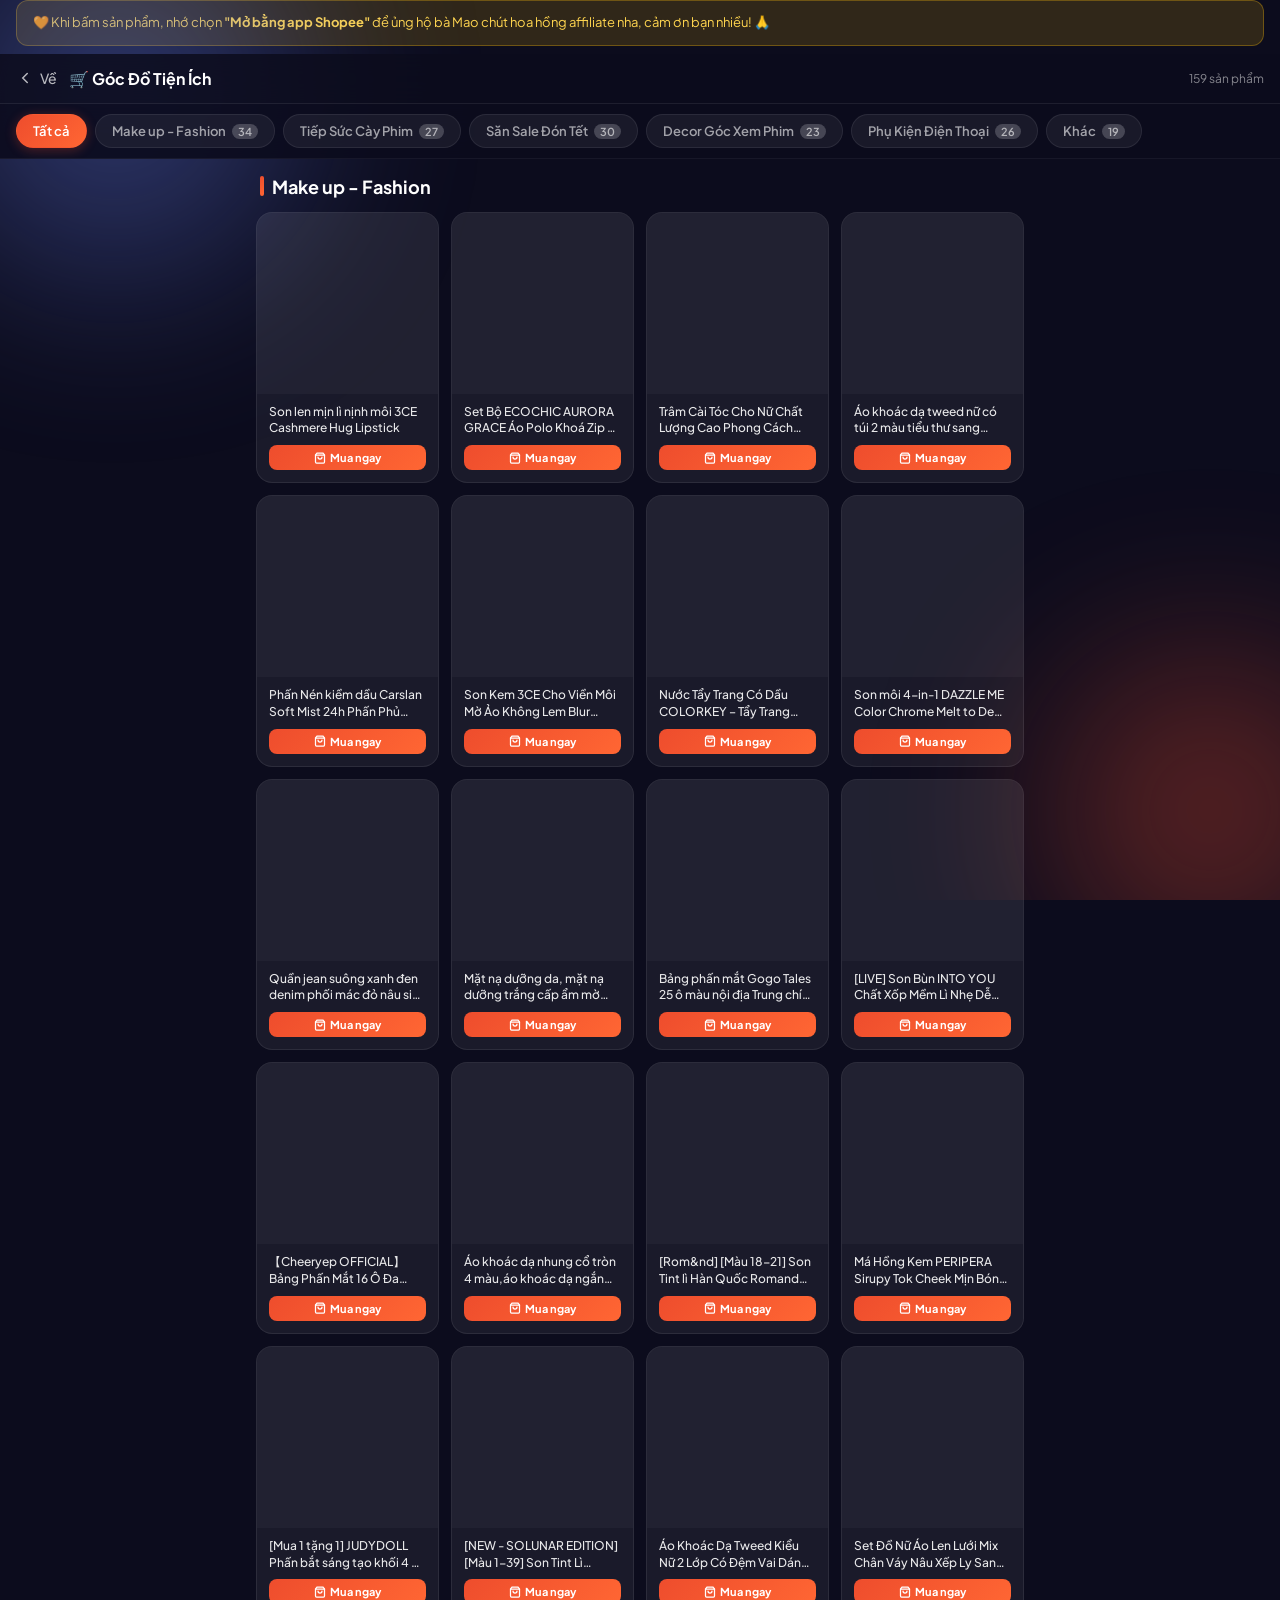
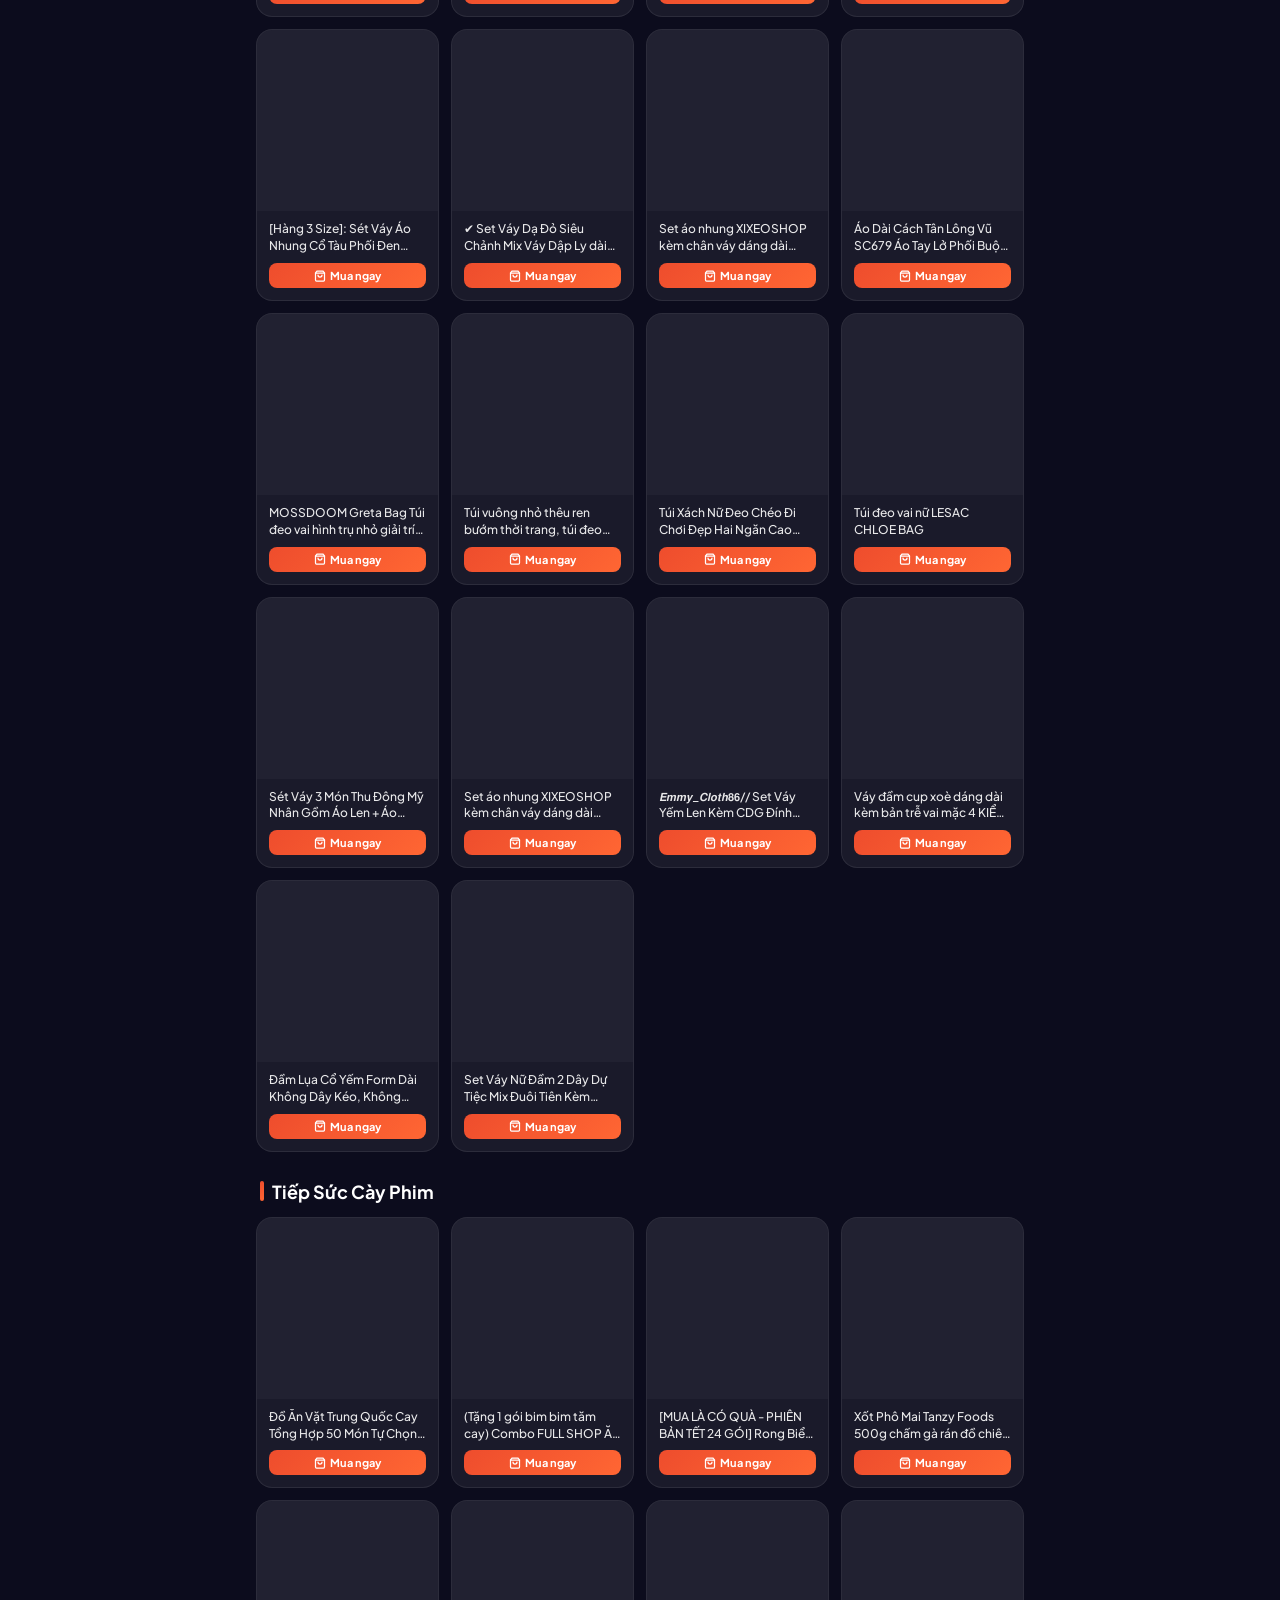
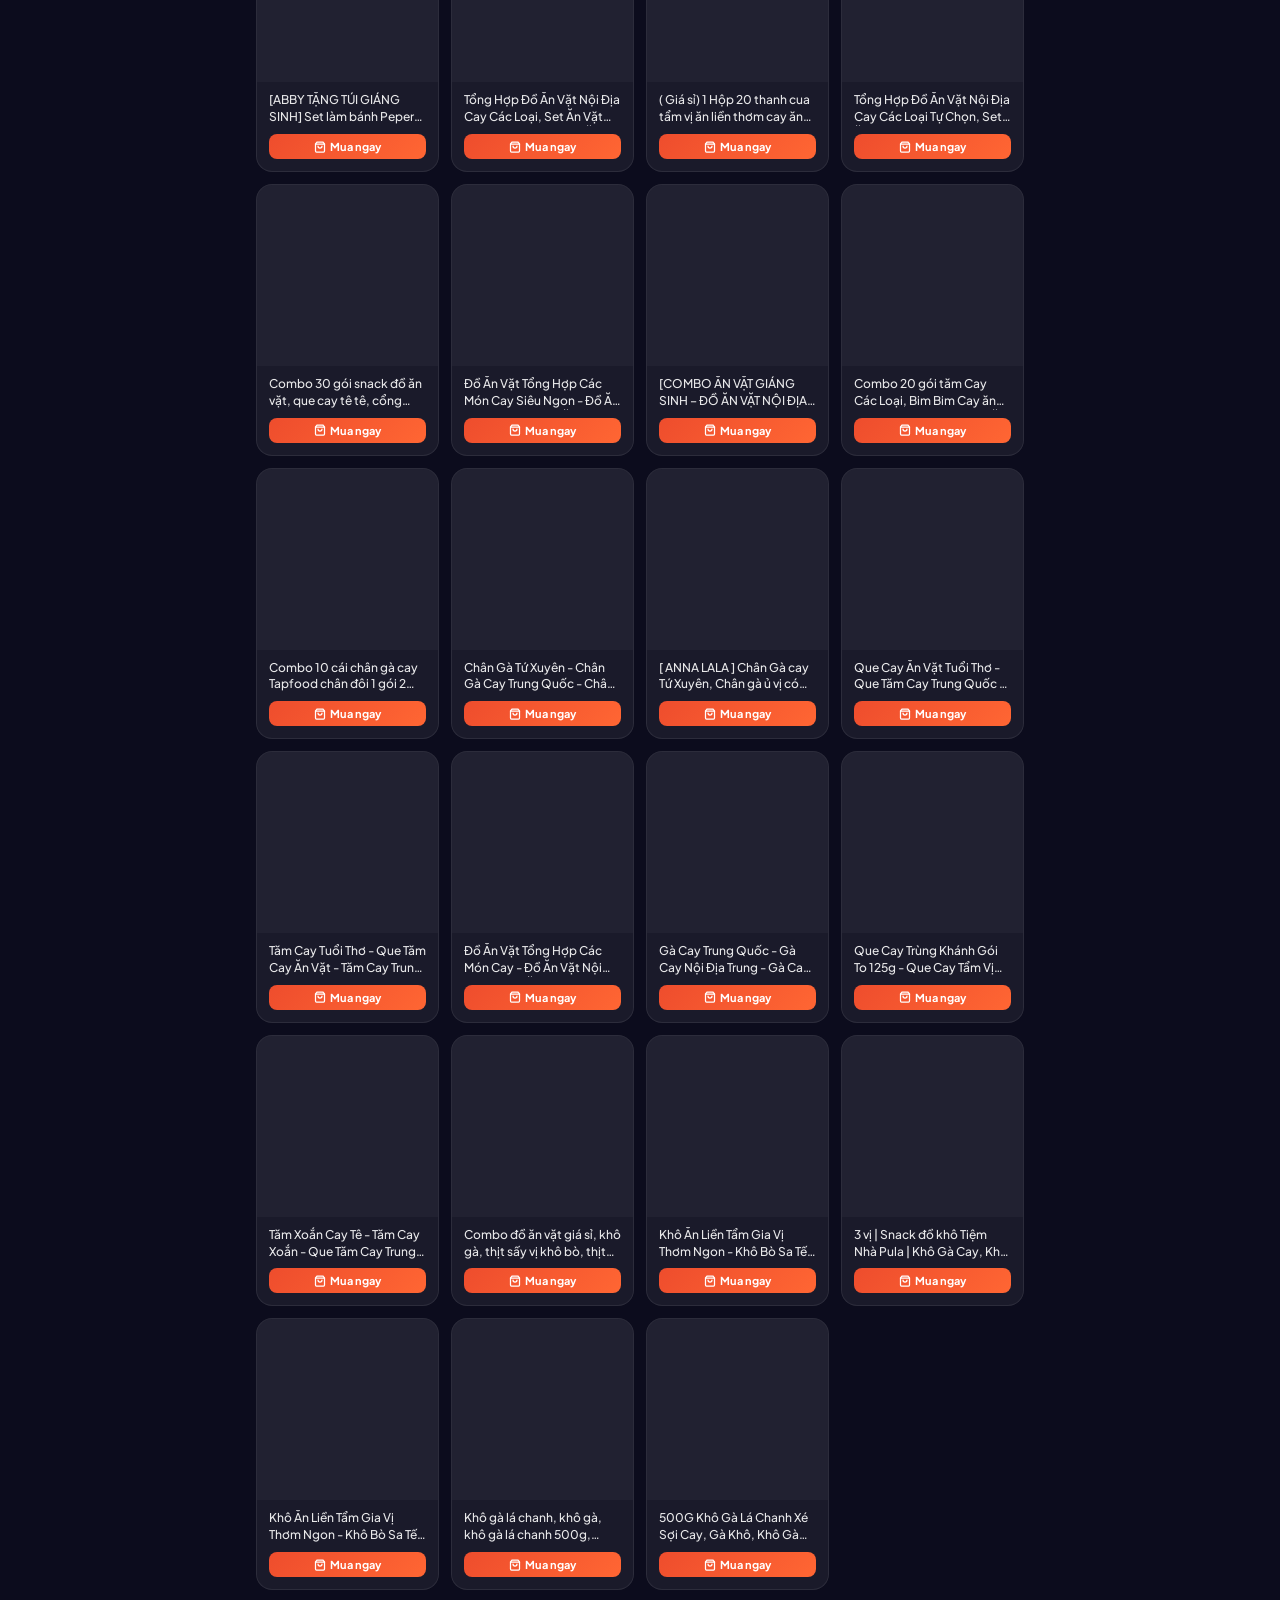
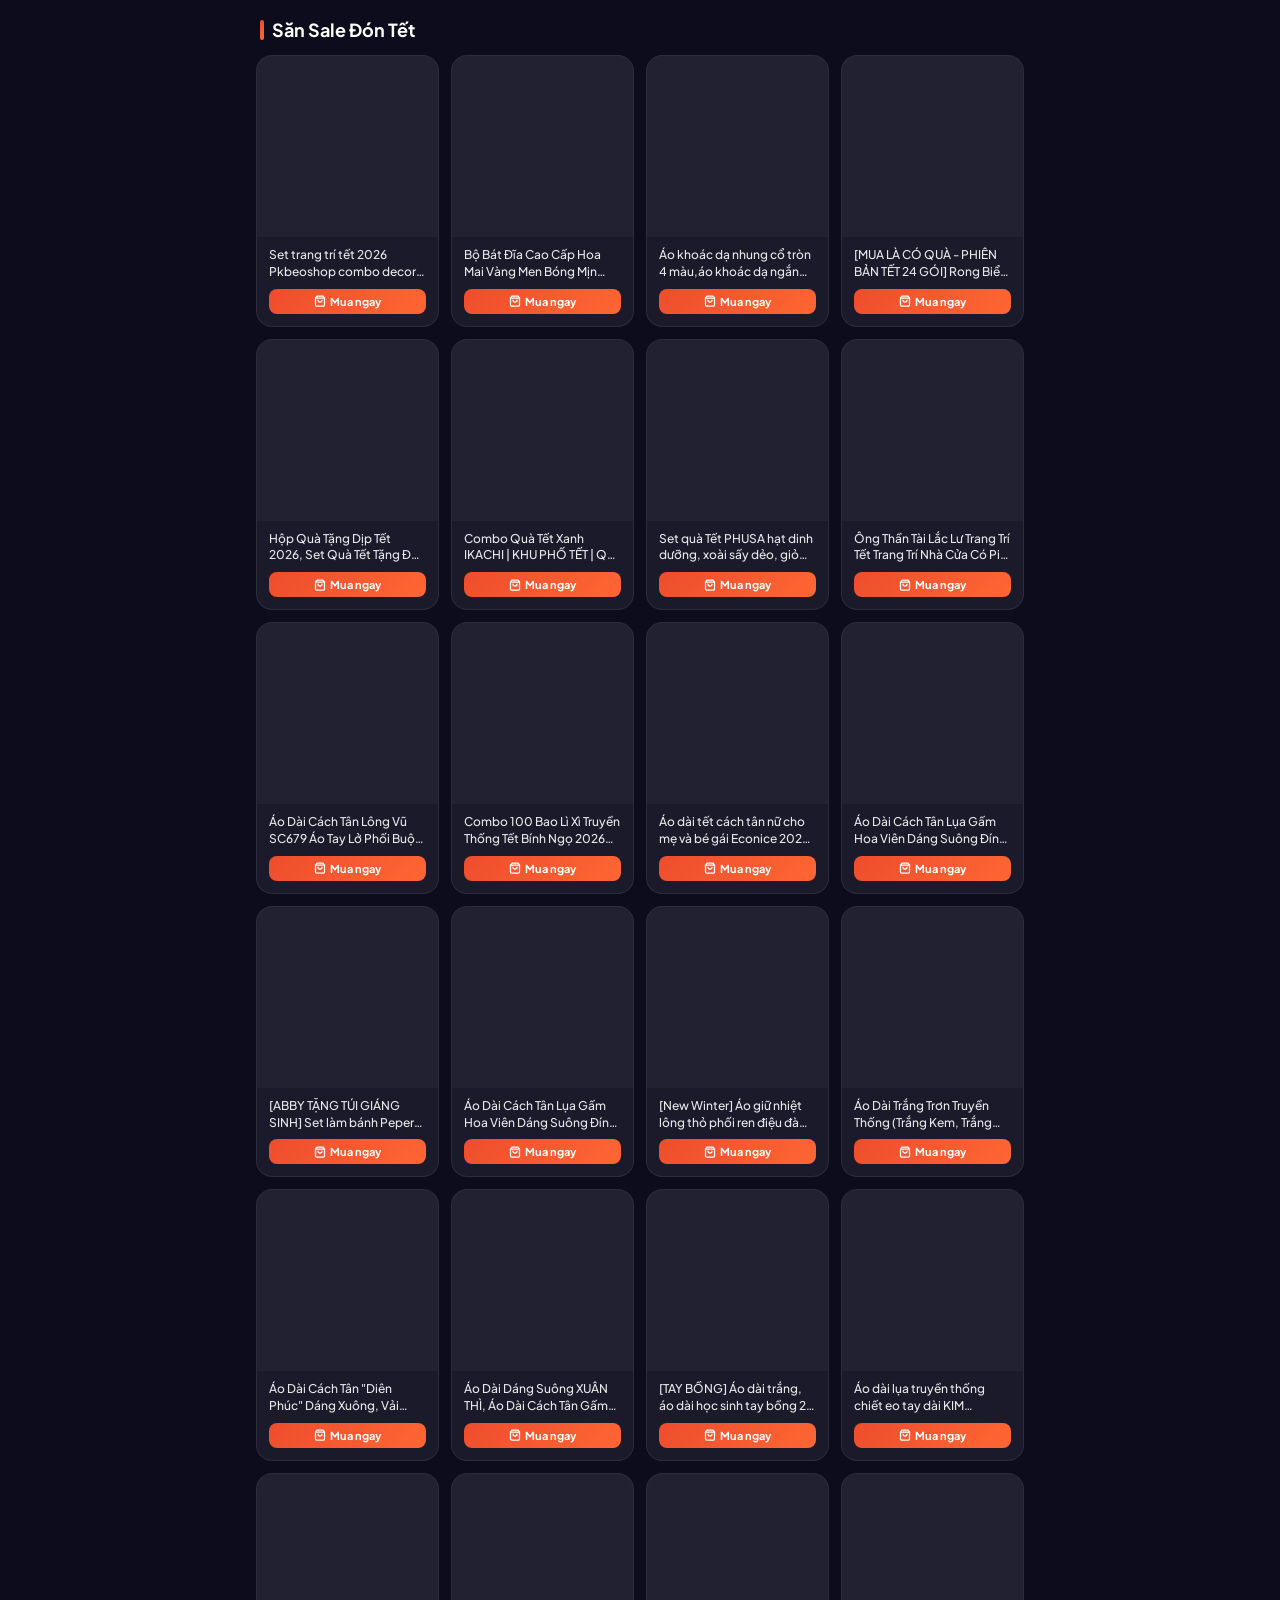
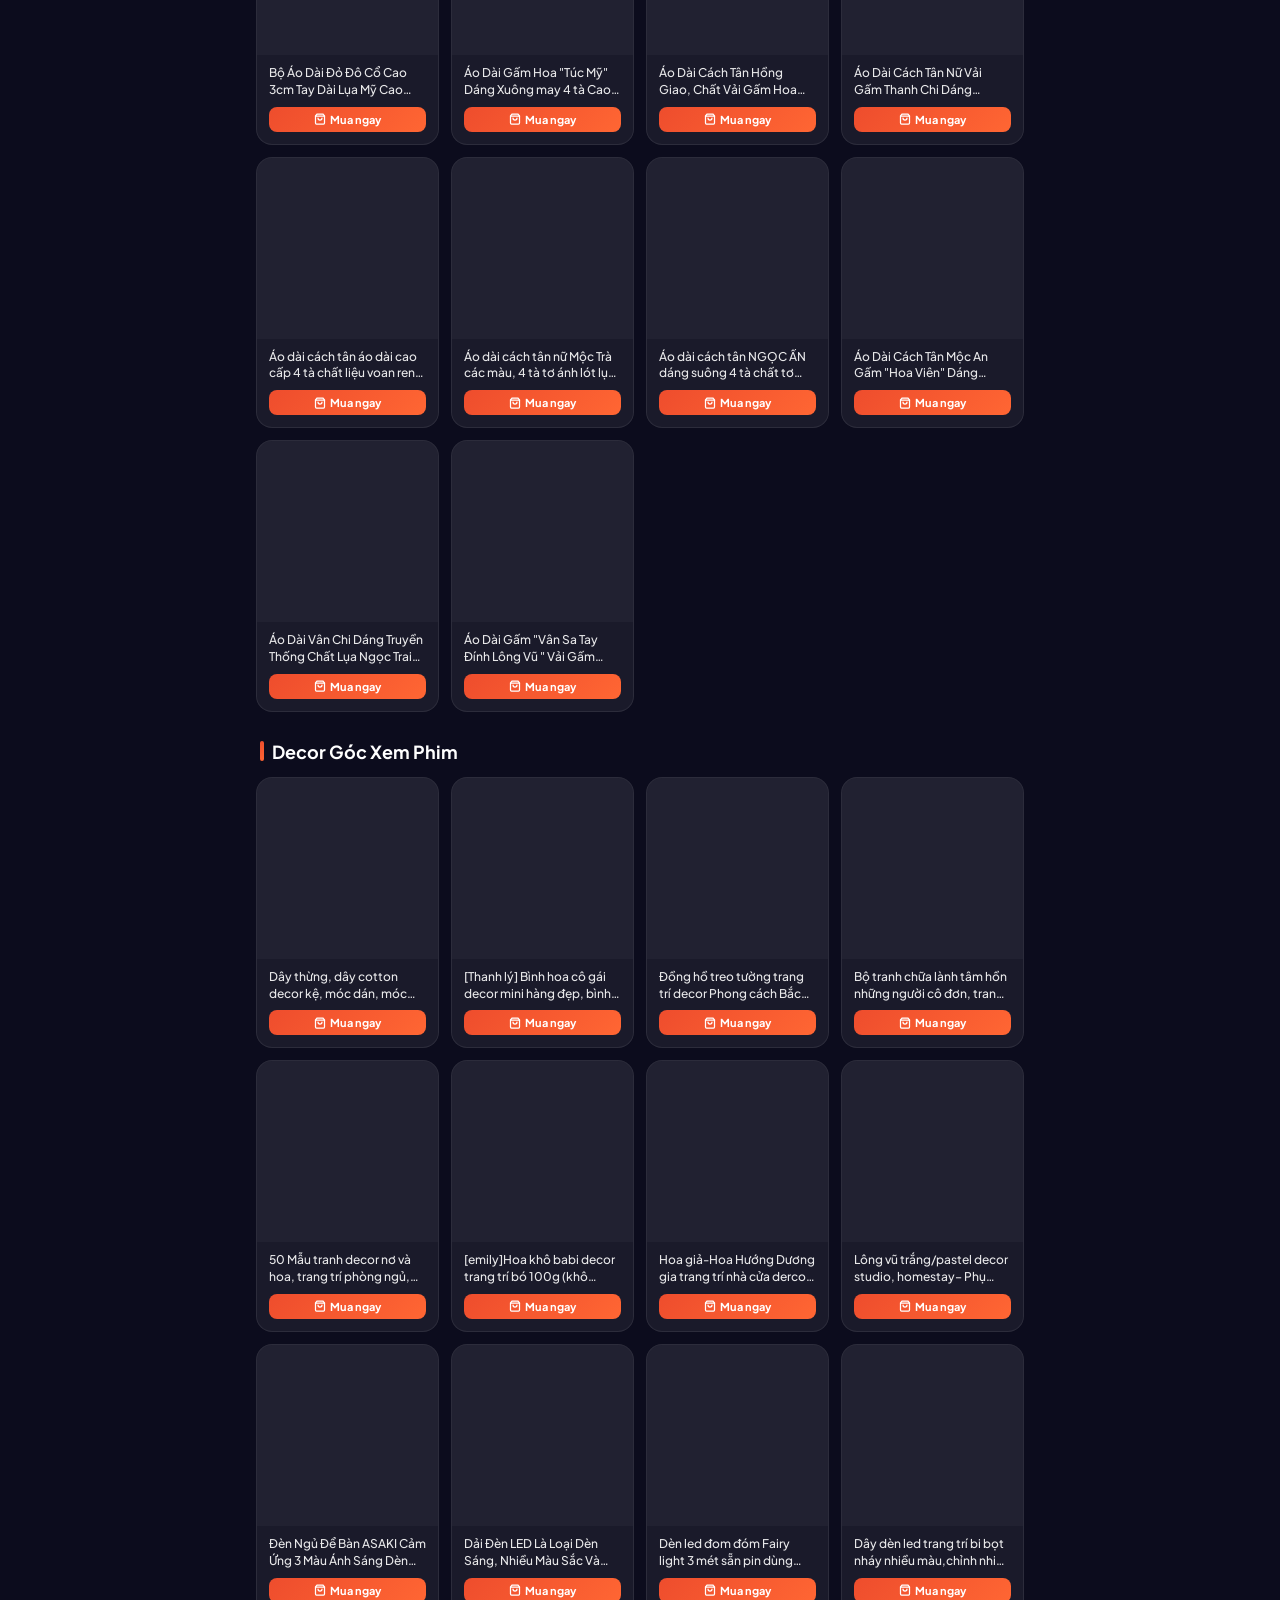
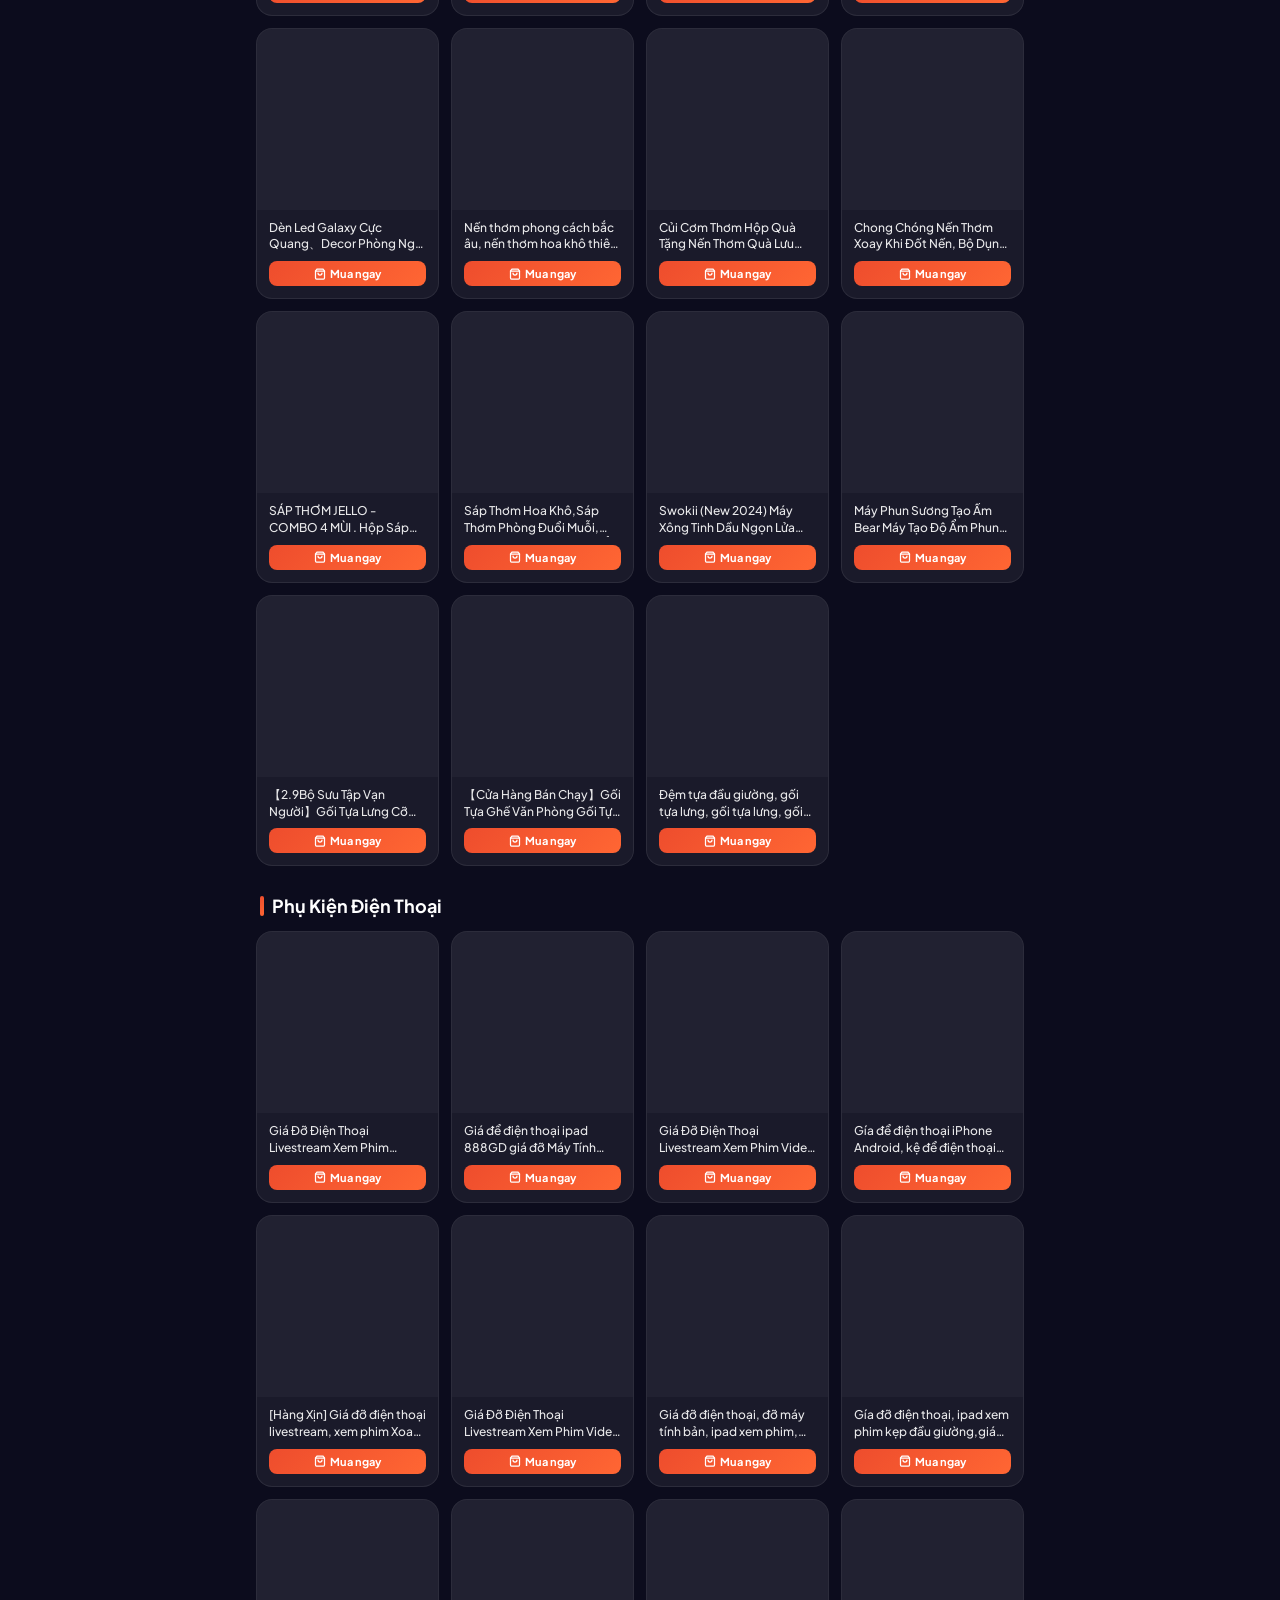
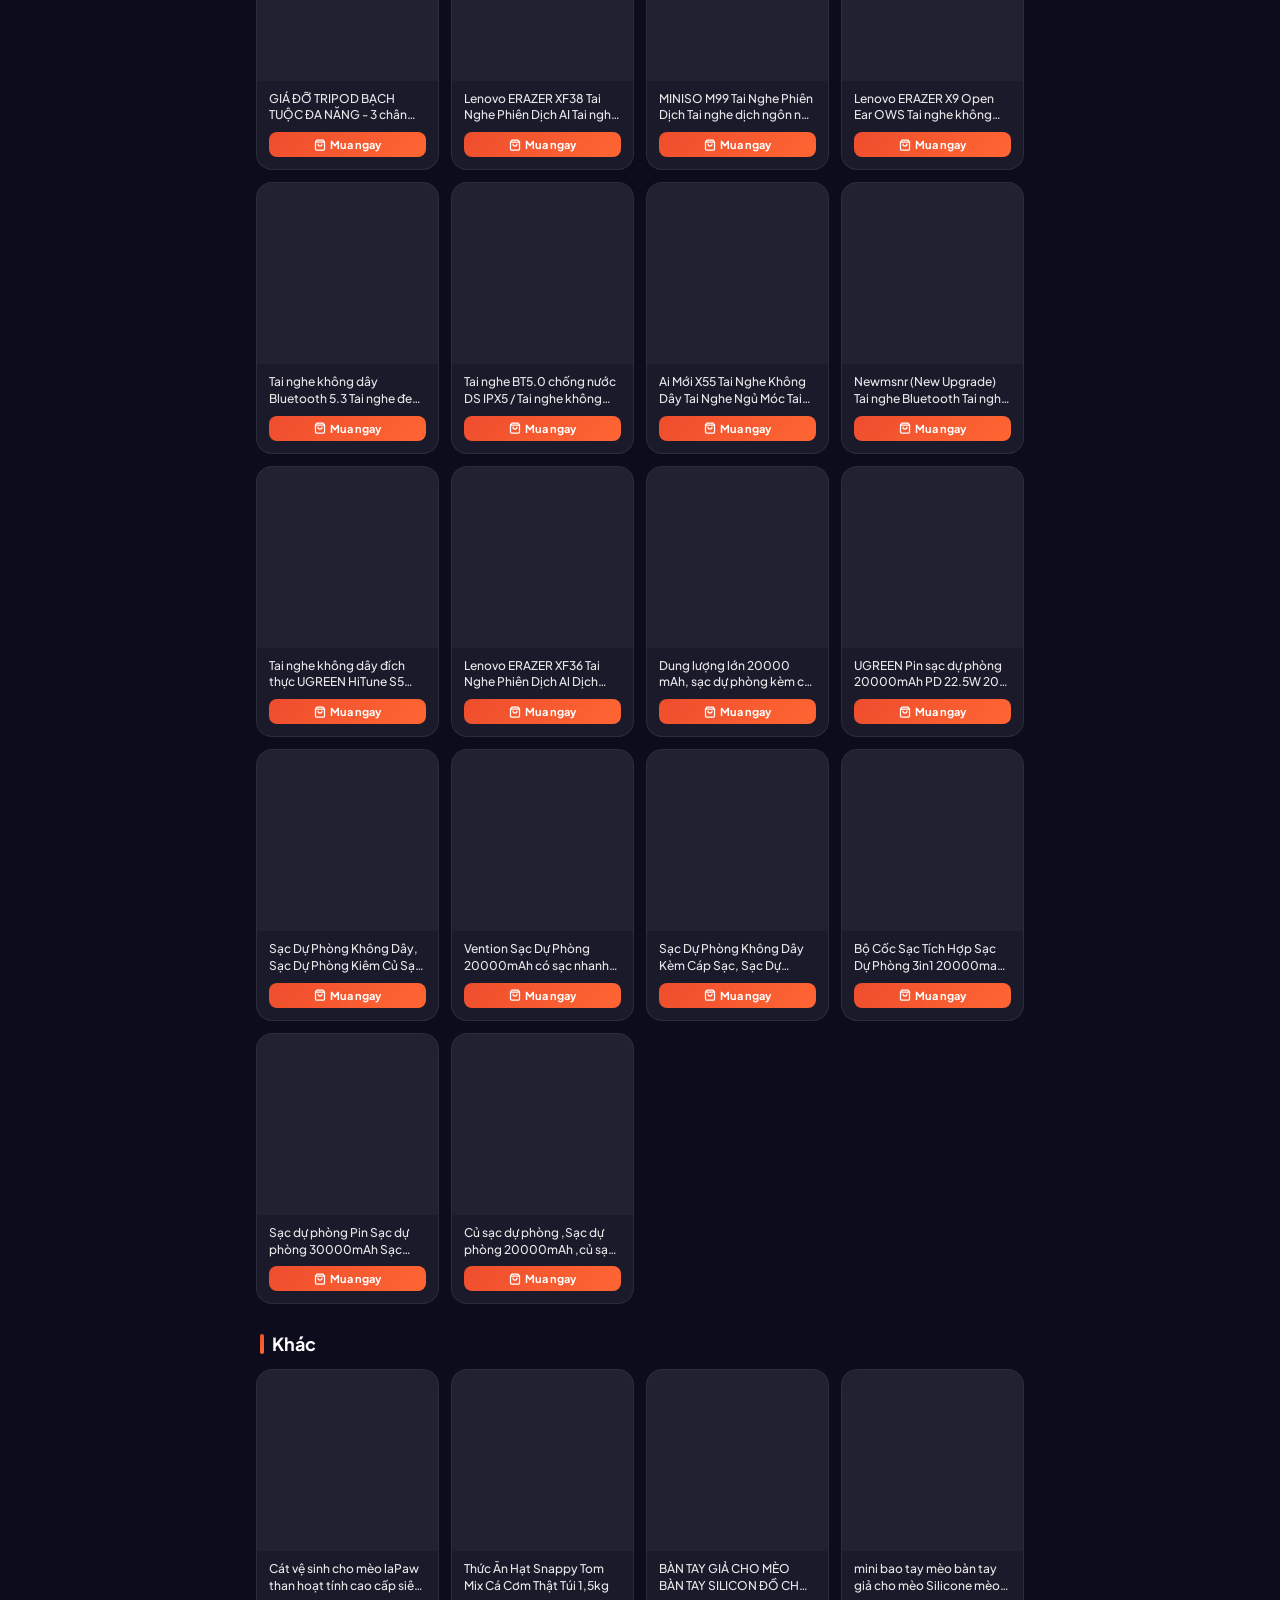
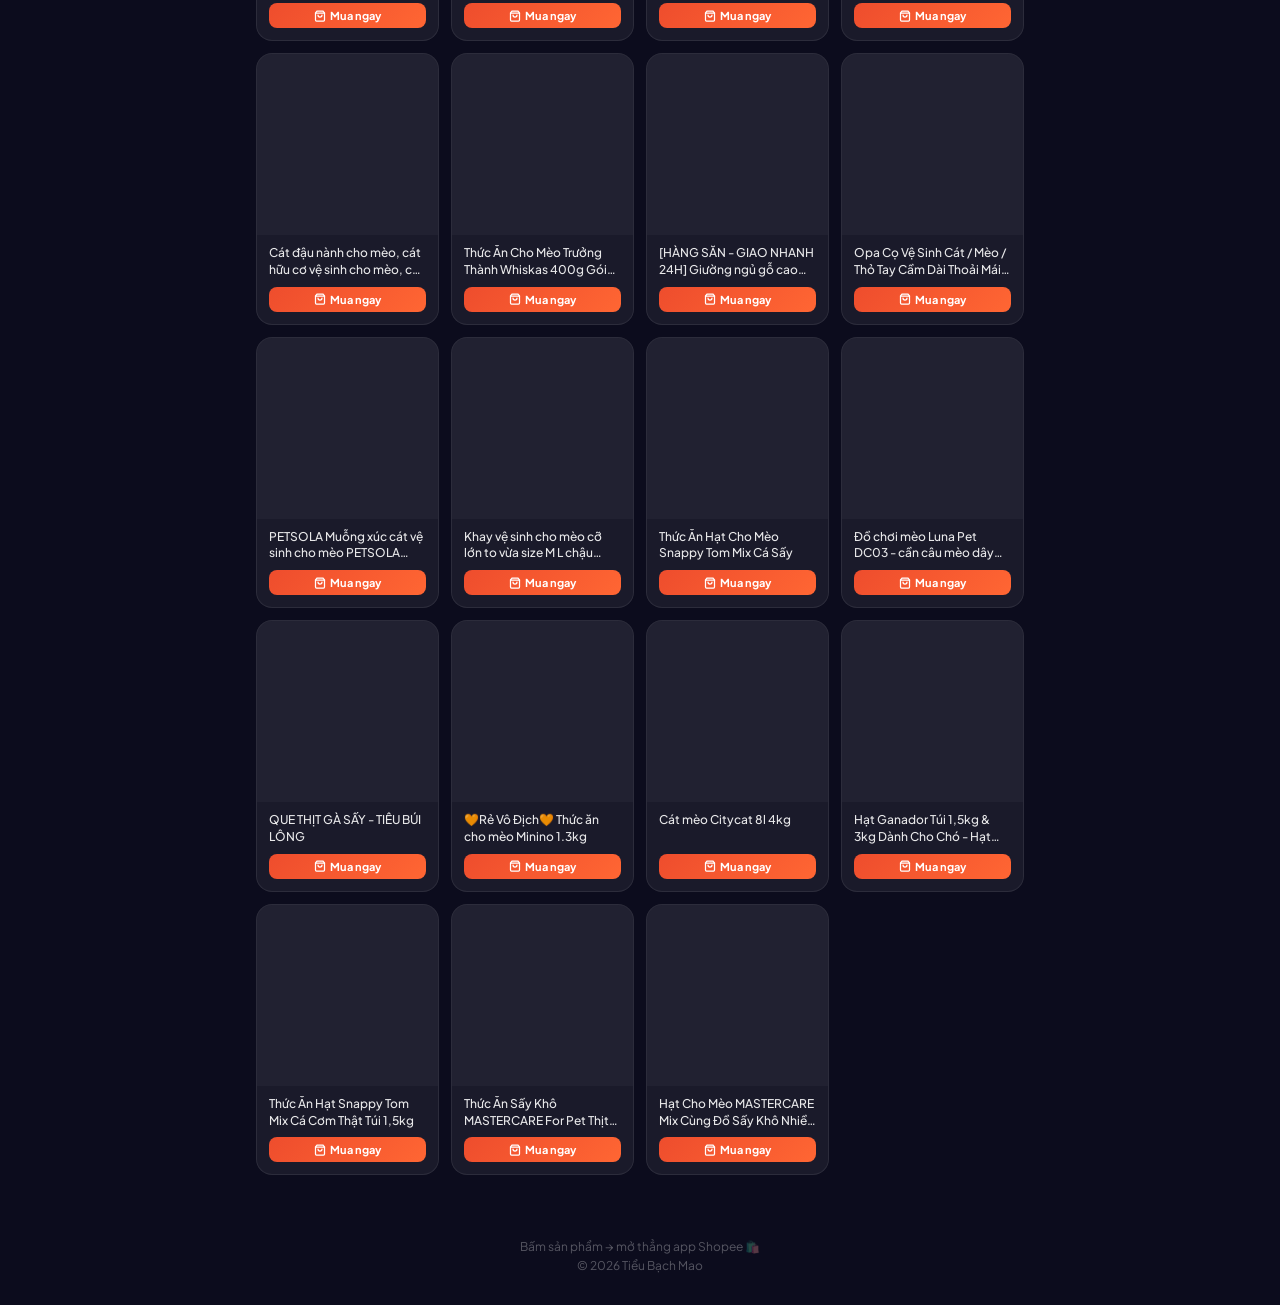
==== commit 7859d815: "Show affiliate banner for all users, not just in-app" ====
--- a/shopee.html
+++ b/shopee.html
@@ -4,6 +4,27 @@
     <meta charset="UTF-8">
     <meta name="viewport" content="width=device-width, initial-scale=1.0">
     <title>🛒 Góc Đồ Tiện Ích - Tiểu Bạch Mao</title>
+    <meta name="description" content="Bộ sưu tập đồ tiện ích Shopee từ Tiểu Bạch Mao 🛒 Bấm vào sản phẩm để mua trực tiếp trên app Shopee!">
+
+    <!-- Favicon -->
+    <link rel="icon" type="image/x-icon" href="favicon.ico">
+    <link rel="icon" type="image/png" sizes="32x32" href="favicon-32x32.png">
+    <link rel="icon" type="image/png" sizes="192x192" href="favicon-192x192.png">
+    <link rel="apple-touch-icon" href="apple-touch-icon.png">
+
+    <!-- Open Graph / Facebook -->
+    <meta property="og:type" content="website">
+    <meta property="og:url" content="https://bachkhoimaogia.github.io/TieuBachMao/shopee.html">
+    <meta property="og:title" content="🛒 Góc Đồ Tiện Ích - Tiểu Bạch Mao">
+    <meta property="og:description" content="Bộ sưu tập đồ tiện ích Shopee từ Tiểu Bạch Mao 🛒 Bấm vào sản phẩm để mua trực tiếp trên app Shopee!">
+    <meta property="og:image" content="https://bachkhoimaogia.github.io/TieuBachMao/Thumnailweb.png">
+
+    <!-- Twitter Card -->
+    <meta name="twitter:card" content="summary_large_image">
+    <meta name="twitter:title" content="🛒 Góc Đồ Tiện Ích - Tiểu Bạch Mao">
+    <meta name="twitter:description" content="Bộ sưu tập đồ tiện ích Shopee từ Tiểu Bạch Mao 🛒 Bấm vào sản phẩm để mua trực tiếp trên app Shopee!">
+    <meta name="twitter:image" content="https://bachkhoimaogia.github.io/TieuBachMao/Thumnailweb.png">
+
     <link rel="preconnect" href="https://fonts.googleapis.com">
     <link href="https://fonts.googleapis.com/css2?family=Plus+Jakarta+Sans:wght@400;500;600;700;800&display=swap" rel="stylesheet">
     <style>
@@ -50,8 +71,8 @@
 </head>
 <body>
     <div class="bg-orbs"><div class="orb orb-1"></div><div class="orb orb-2"></div></div>
-    <div class="inapp-banner" id="inappBanner" style="display:none">
-        <p>📱 Bấm <strong>⋯</strong> góc phải → <strong>"Mở trong Safari/Trình duyệt"</strong> để mở Shopee tốt hơn!</p>
+    <div class="inapp-banner" id="inappBanner">
+        <p>🧡 Khi bấm sản phẩm, nhớ chọn <strong>"Mở bằng app Shopee"</strong> để ủng hộ bà Mao chút hoa hồng affiliate nha, cảm ơn bạn nhiều! 🙏</p>
     </div>
     <div class="header">
         <a href="index.html" class="back-btn">
@@ -74,12 +95,19 @@
 var isAndroid = /android/i.test(navigator.userAgent);
 function isInApp() { return /musical_ly|tiktok|bytedancewebview|instagram|fbav|fban|zalo/i.test(navigator.userAgent); }
 
-if (isInApp() && isIOS) document.getElementById('inappBanner').style.display = 'block';
+// Slug helper to match category by slug
+function slugify(str) {
+    var map = {'à':'a','á':'a','ả':'a','ã':'a','ạ':'a','ă':'a','ằ':'a','ắ':'a','ẳ':'a','ẵ':'a','ặ':'a','â':'a','ầ':'a','ấ':'a','ẩ':'a','ẫ':'a','ậ':'a','đ':'d','è':'e','é':'e','ẻ':'e','ẽ':'e','ẹ':'e','ê':'e','ề':'e','ế':'e','ể':'e','ễ':'e','ệ':'e','ì':'i','í':'i','ỉ':'i','ĩ':'i','ị':'i','ò':'o','ó':'o','ỏ':'o','õ':'o','ọ':'o','ô':'o','ồ':'o','ố':'o','ổ':'o','ỗ':'o','ộ':'o','ơ':'o','ờ':'o','ớ':'o','ở':'o','ỡ':'o','ợ':'o','ù':'u','ú':'u','ủ':'u','ũ':'u','ụ':'u','ư':'u','ừ':'u','ứ':'u','ử':'u','ữ':'u','ự':'u','ỳ':'y','ý':'y','ỷ':'y','ỹ':'y','ỵ':'y'};
+    return str.toLowerCase().split('').map(function(c){return map[c]||c;}).join('').replace(/[^a-z0-9]+/g,'-').replace(/^-|-$/g,'');
+}
 
-// Read ?cat= param
-var catParam = new URLSearchParams(location.search).get('cat');
+var params = new URLSearchParams(location.search);
+var catParam = params.get('cat');
+var slugParam = params.get('slug');
 var initialCatIdx = -1;
-if (catParam !== null) {
+if (slugParam) {
+    CATEGORIES.forEach(function(c, i) { if (slugify(c.name) === slugParam) initialCatIdx = i; });
+} else if (catParam) {
     CATEGORIES.forEach(function(c, i) { if (c.name === catParam) initialCatIdx = i; });
 }
 
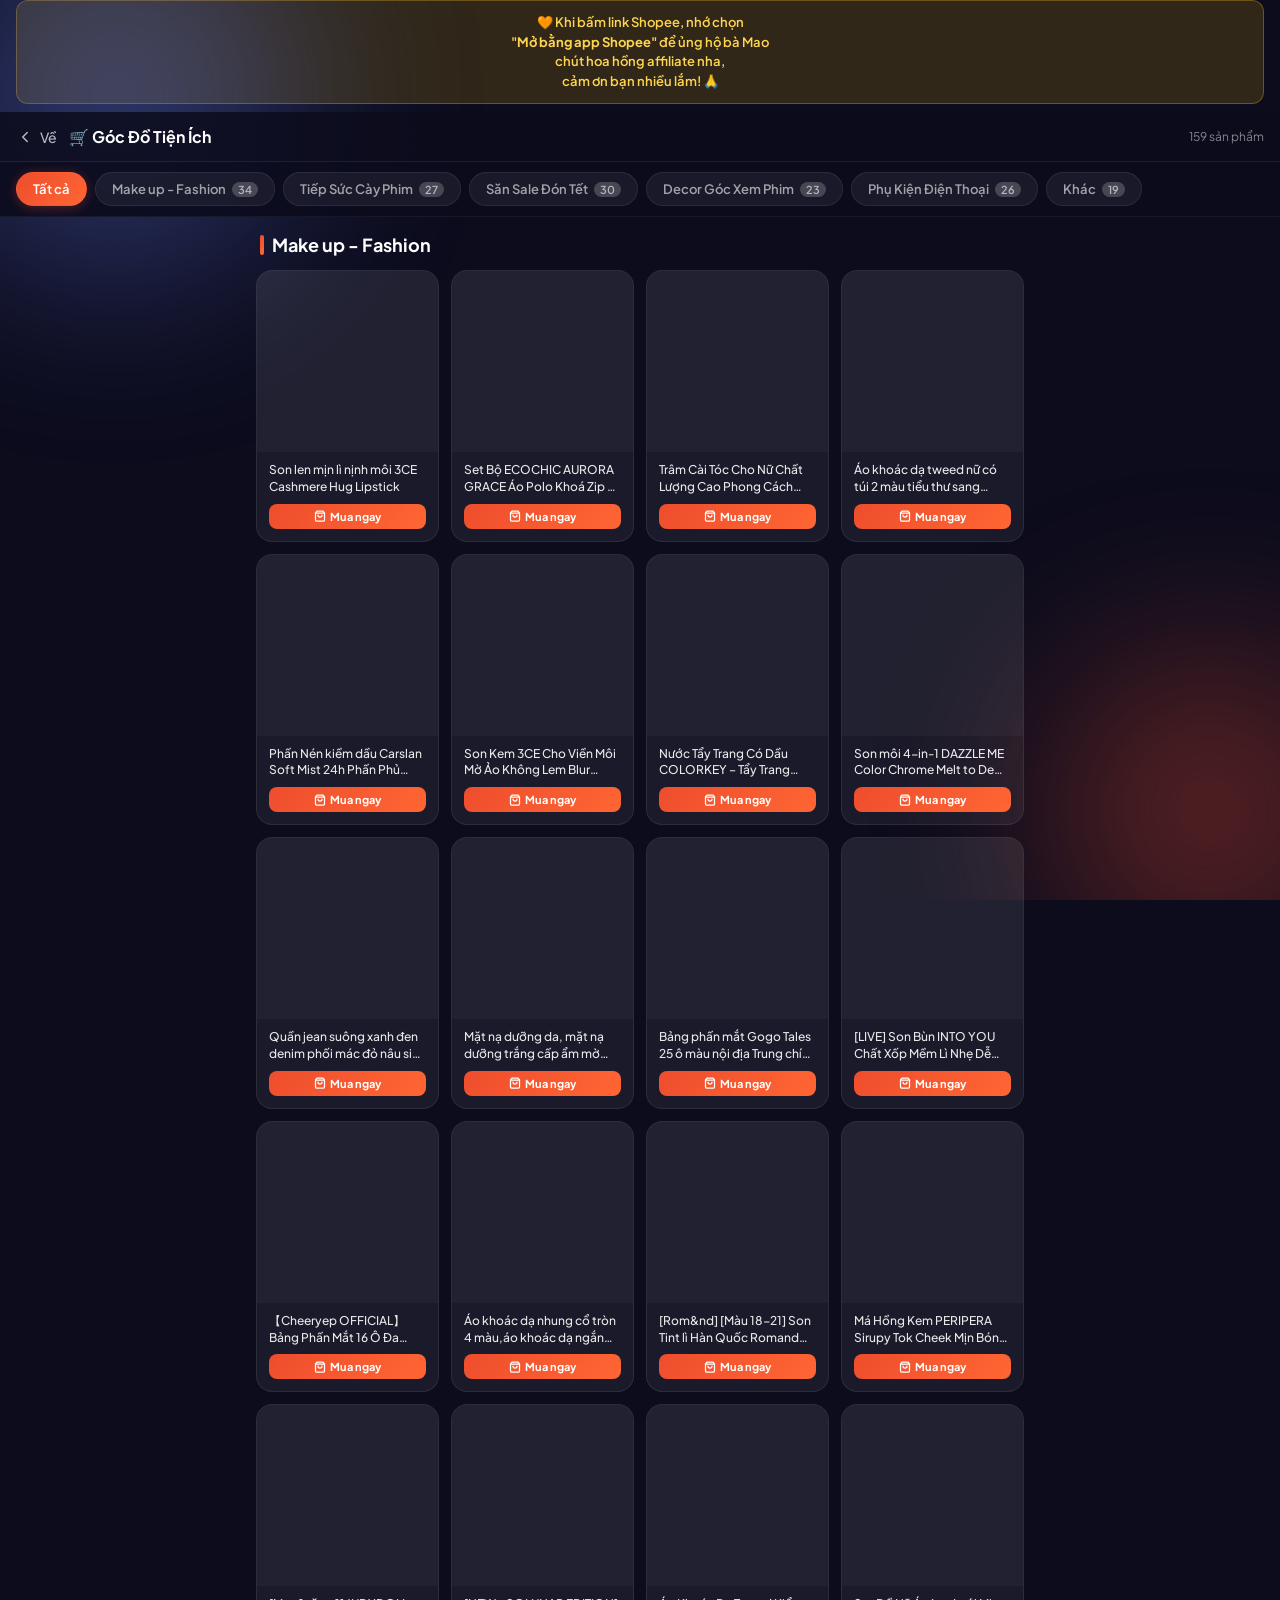
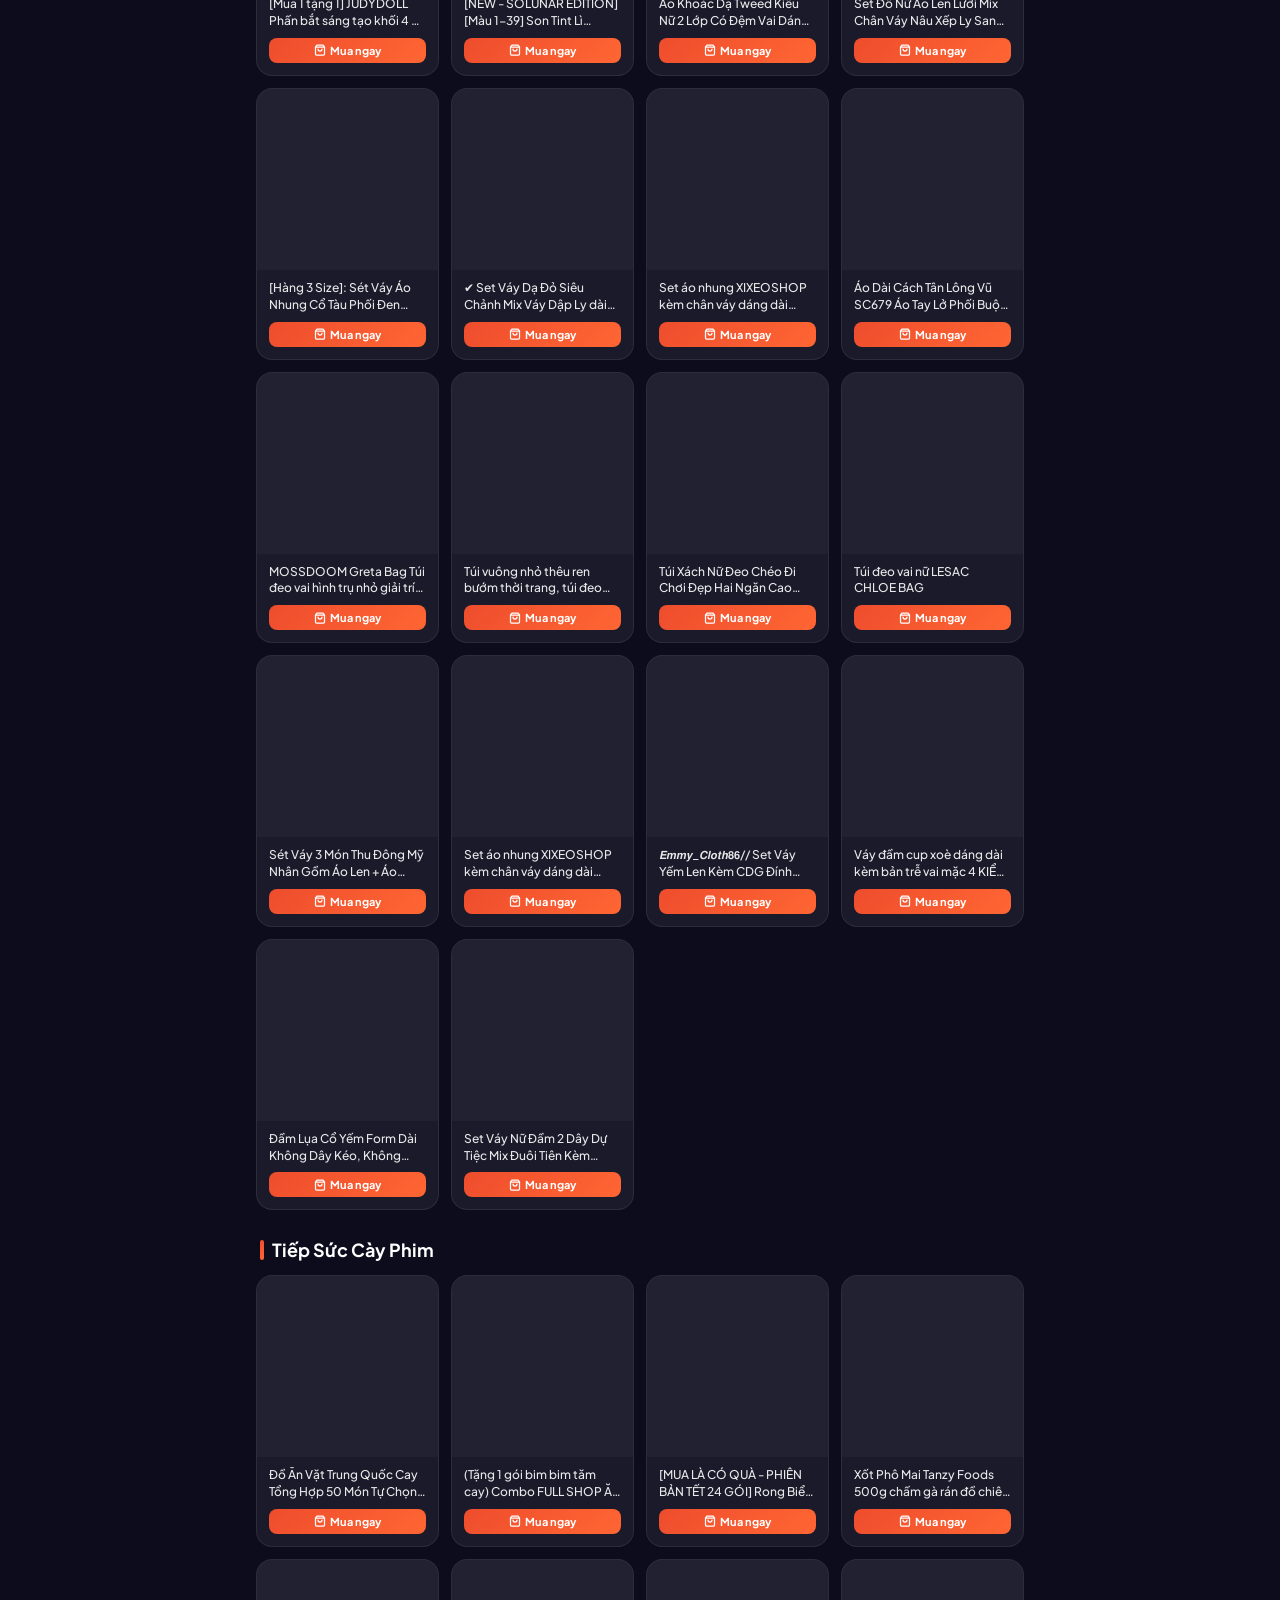
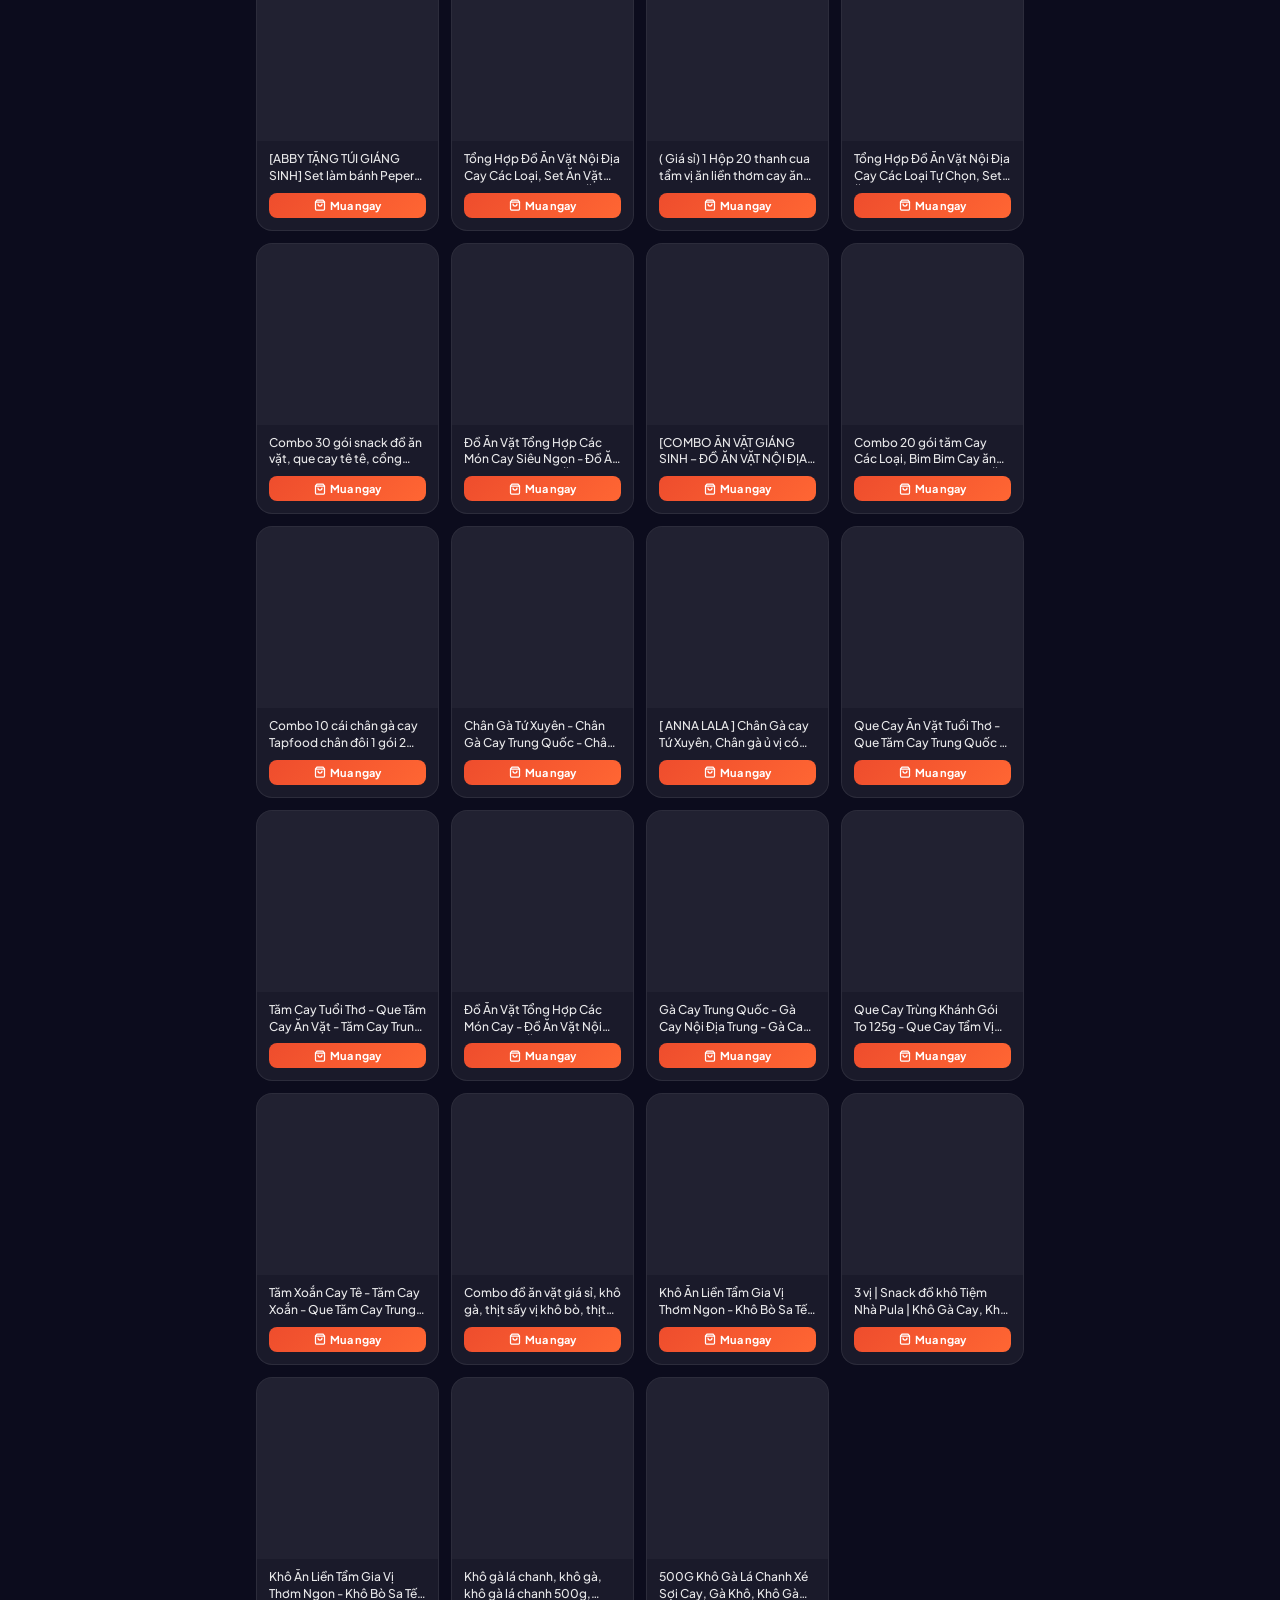
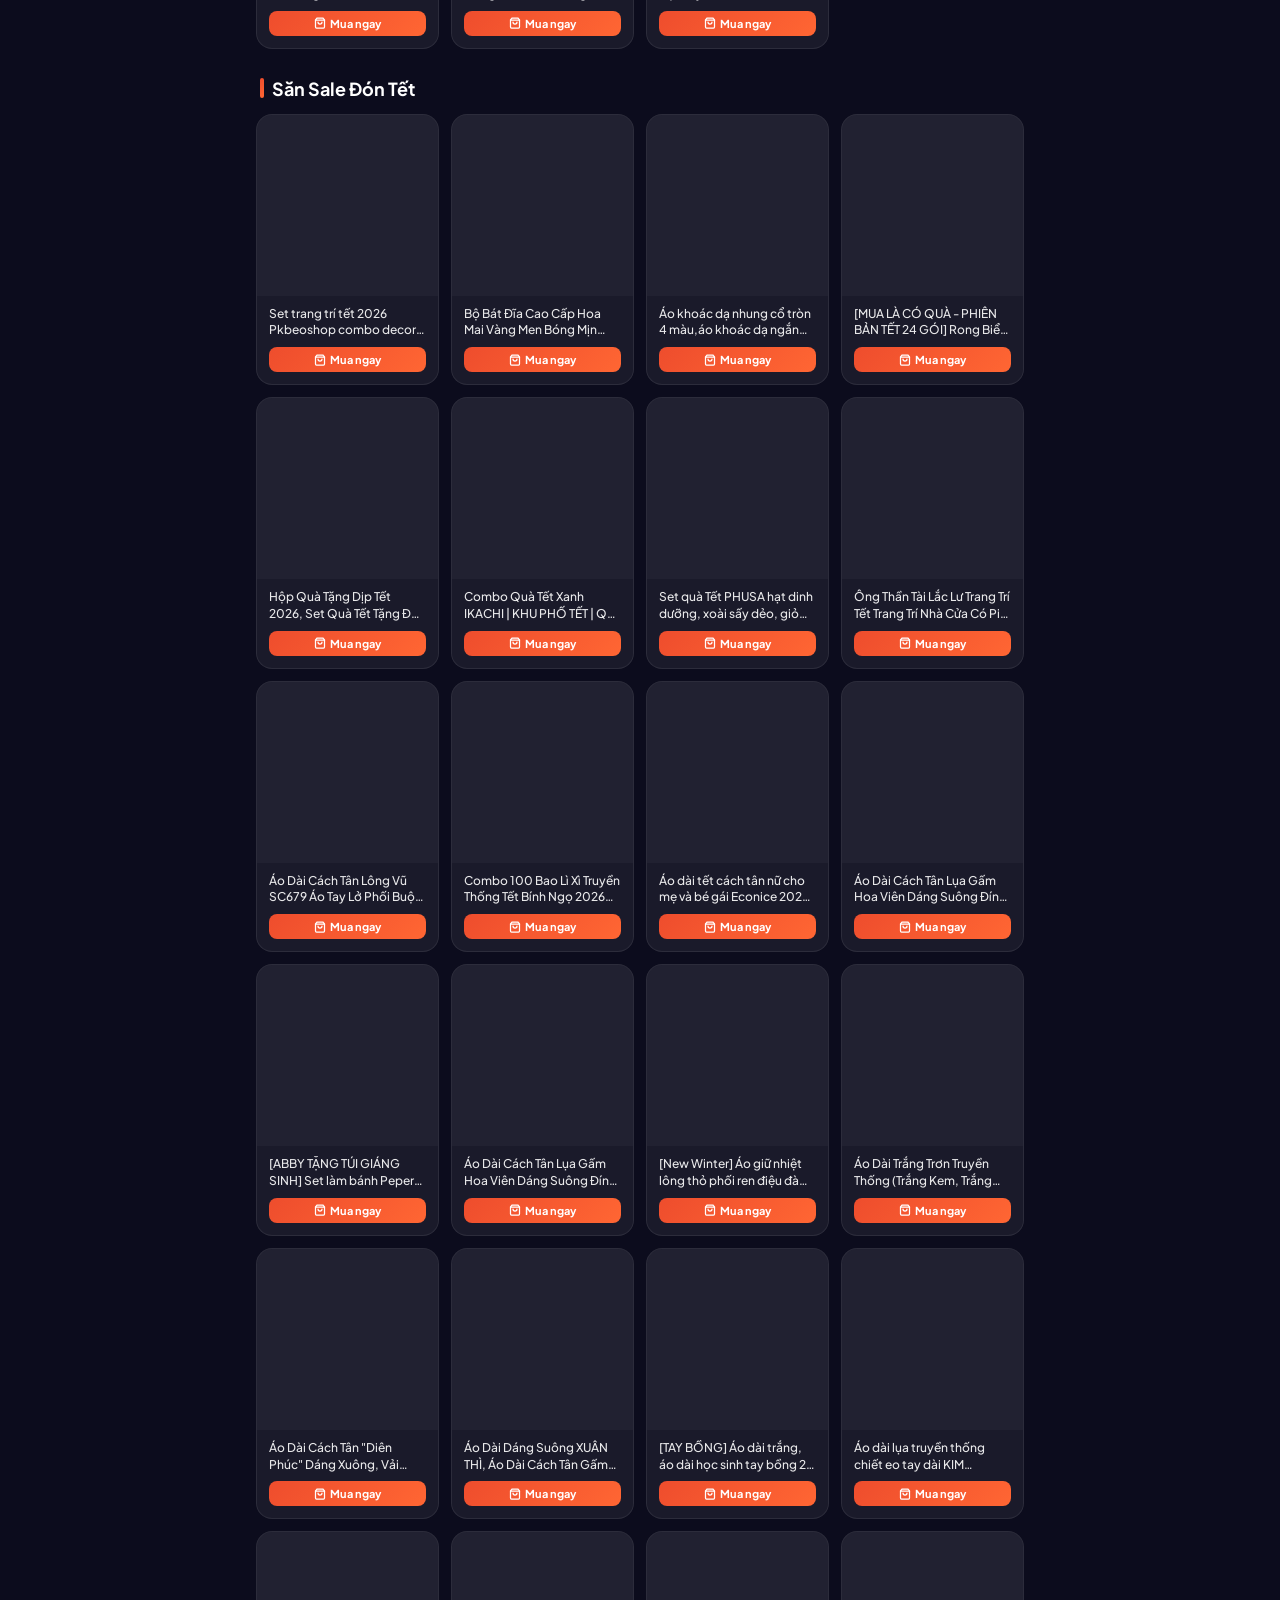
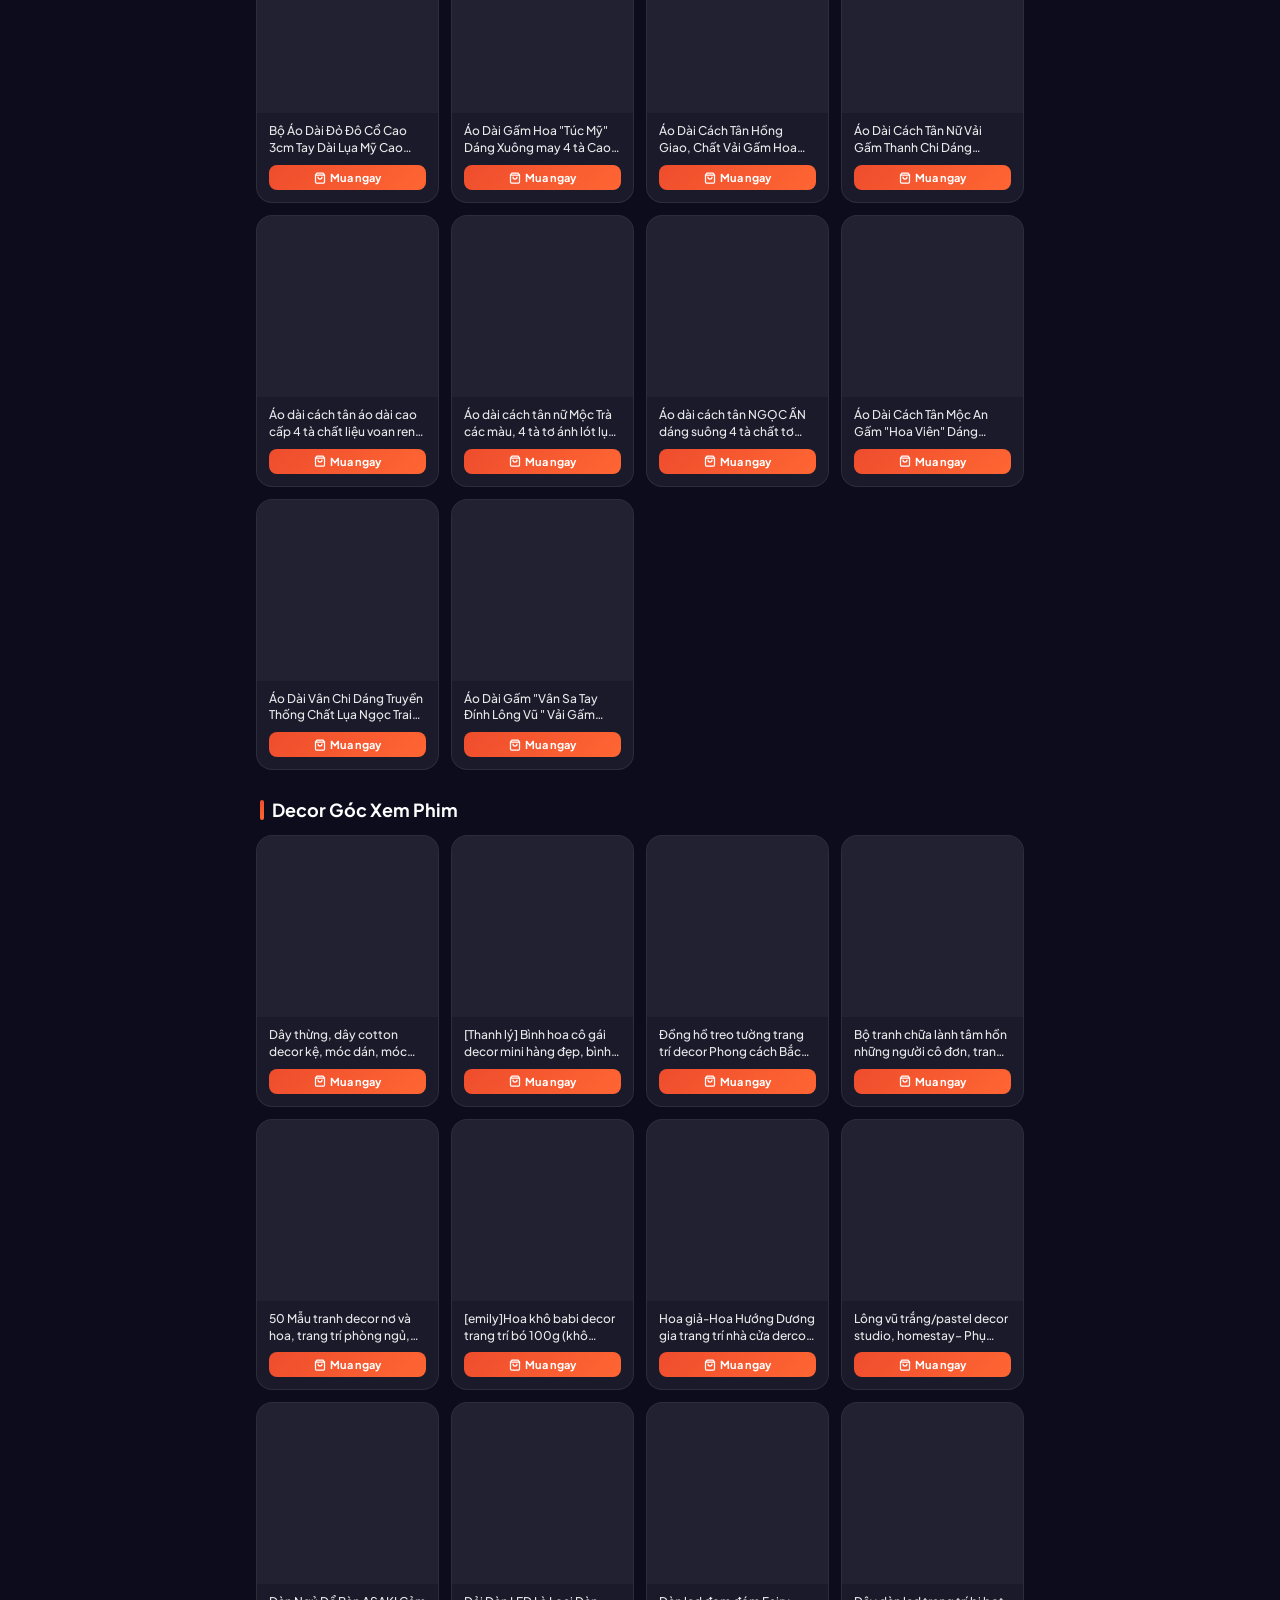
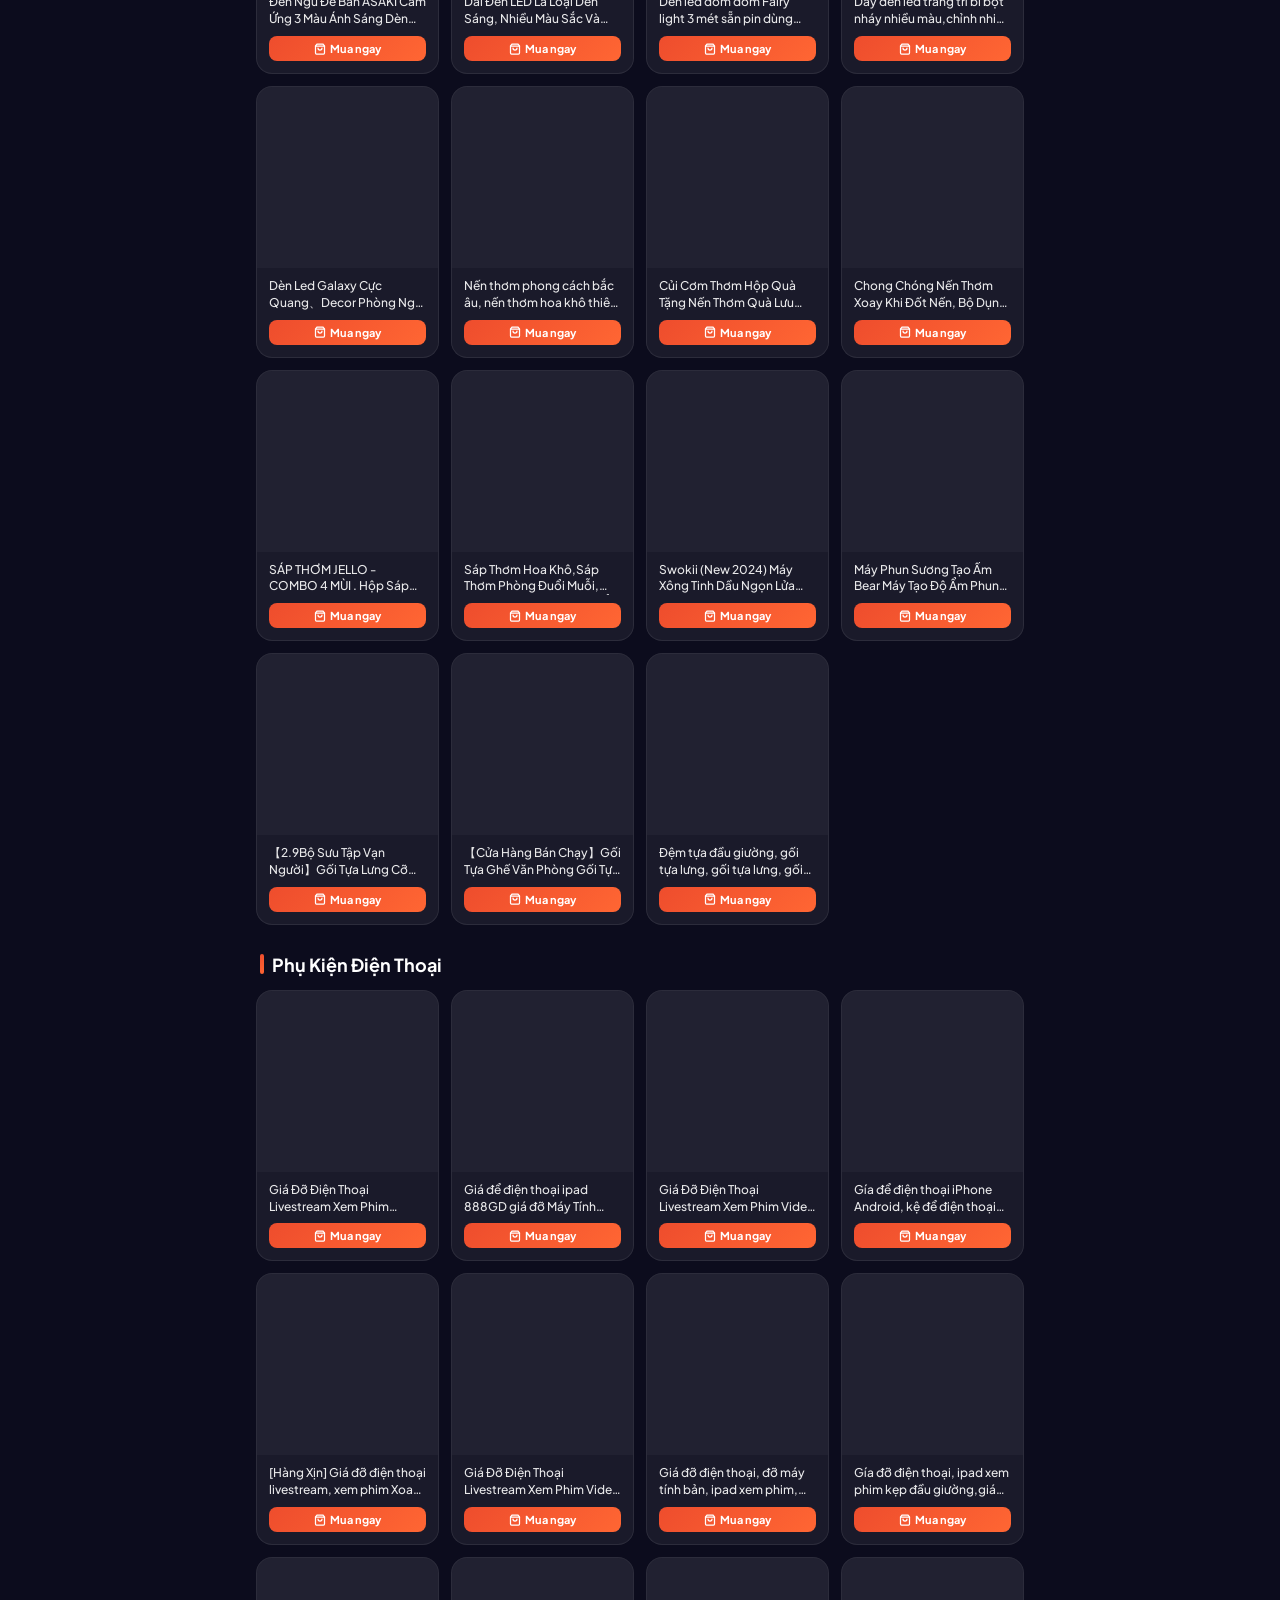
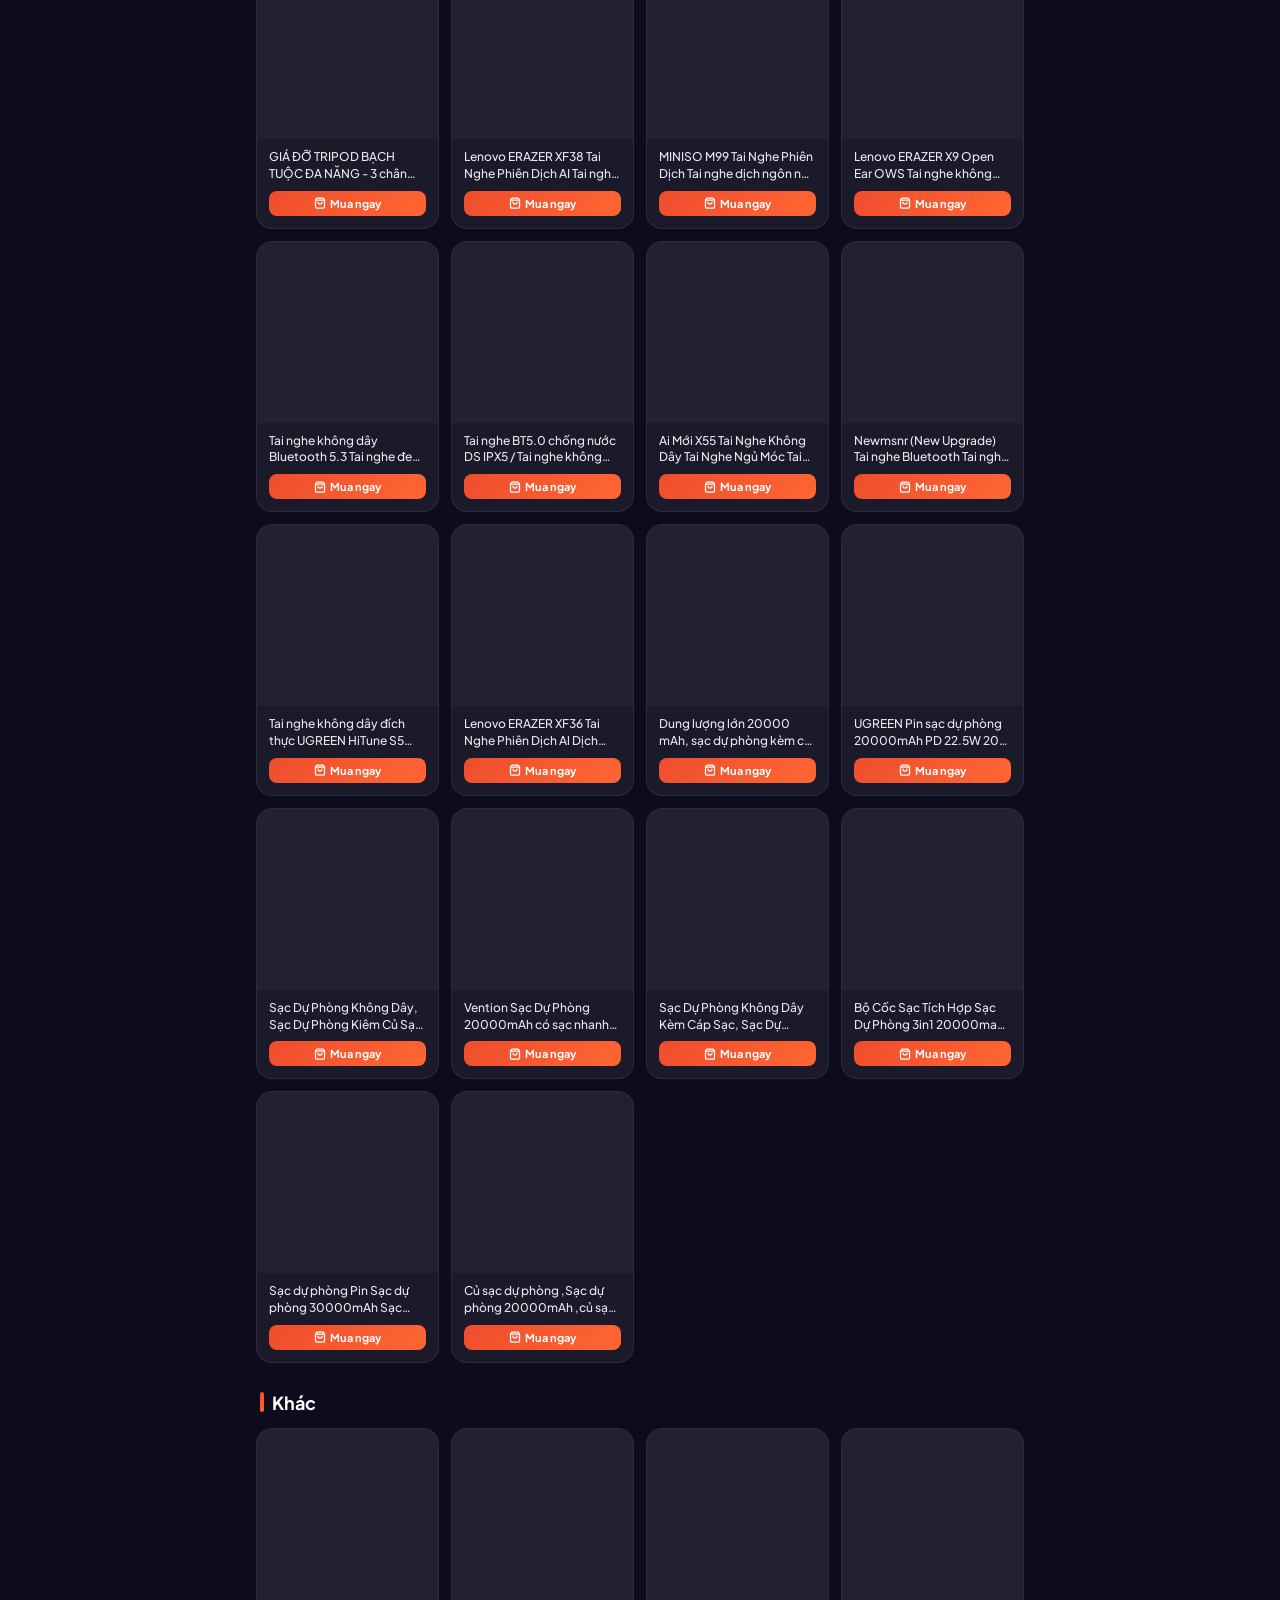
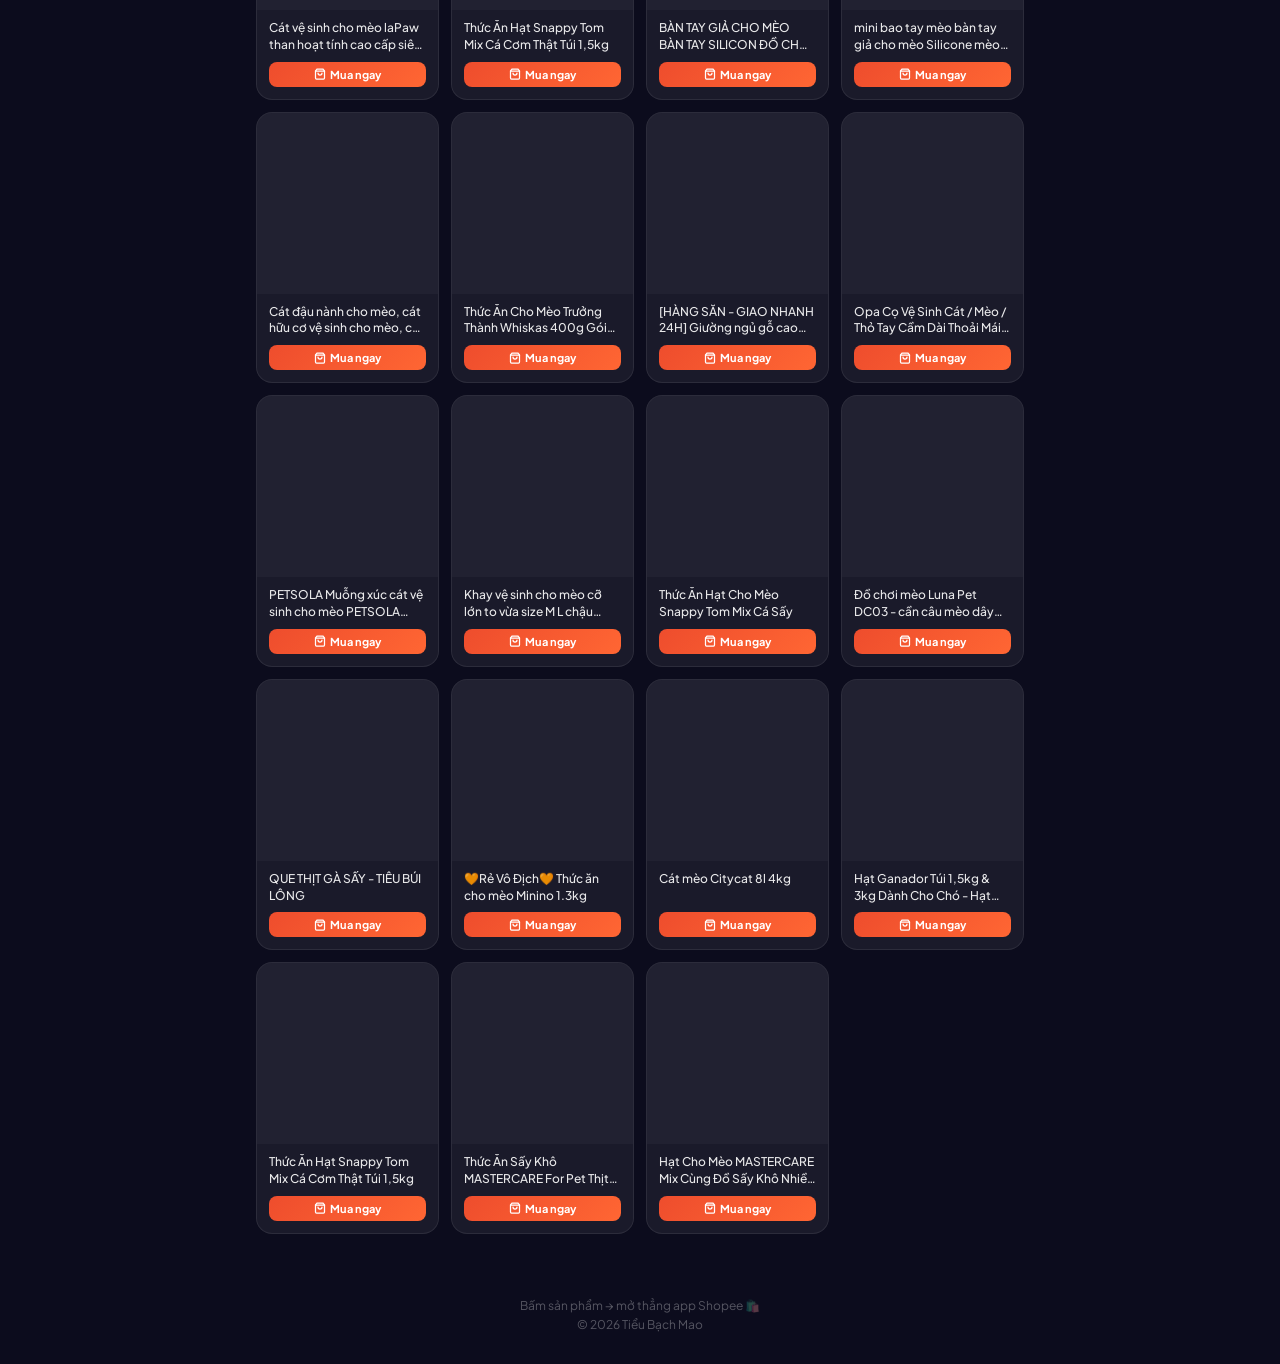
==== commit 96286235: "Center banner text with line breaks on all pages" ====
--- a/shopee.html
+++ b/shopee.html
@@ -65,14 +65,14 @@
 .product-img-wrap .placeholder { position:absolute; top:0; left:0; width:100%; height:100%; background:linear-gradient(110deg,rgba(255,255,255,0.03) 30%,rgba(255,255,255,0.08) 50%,rgba(255,255,255,0.03) 70%); background-size:200% 100%; animation:shimmer 1.5s infinite; }
 @keyframes shimmer { 0%{background-position:200% 0} 100%{background-position:-200% 0} }
 .shop-footer { text-align:center; padding:20px 16px 32px; color:rgba(255,255,255,0.3); font-size:12px; }
-.inapp-banner { background:rgba(255,193,7,0.15); border:1px solid rgba(255,193,7,0.3); border-radius:12px; padding:12px 16px; margin:0 16px 8px; font-size:13px; color:#ffd54f; line-height:1.5; }
+.inapp-banner { background:rgba(255,193,7,0.15); border:1px solid rgba(255,193,7,0.3); border-radius:12px; padding:12px 16px; margin:0 16px 8px; font-size:13px; color:#ffd54f; line-height:1.5; text-align:center; font-weight:600; }
 @media (max-width:380px) { .products { grid-template-columns:repeat(2,1fr); gap:8px; } .product-info { padding:8px 8px 10px; } }
     </style>
 </head>
 <body>
     <div class="bg-orbs"><div class="orb orb-1"></div><div class="orb orb-2"></div></div>
     <div class="inapp-banner" id="inappBanner">
-        <p>🧡 Khi bấm sản phẩm, nhớ chọn <strong>"Mở bằng app Shopee"</strong> để ủng hộ bà Mao chút hoa hồng affiliate nha, cảm ơn bạn nhiều! 🙏</p>
+        <p>🧡 Khi bấm link Shopee, nhớ chọn <br><strong>"Mở bằng app Shopee"</strong> để ủng hộ bà Mao <br> chút hoa hồng affiliate nha, <br>cảm ơn bạn nhiều lắm! 🙏</p>
     </div>
     <div class="header">
         <a href="index.html" class="back-btn">
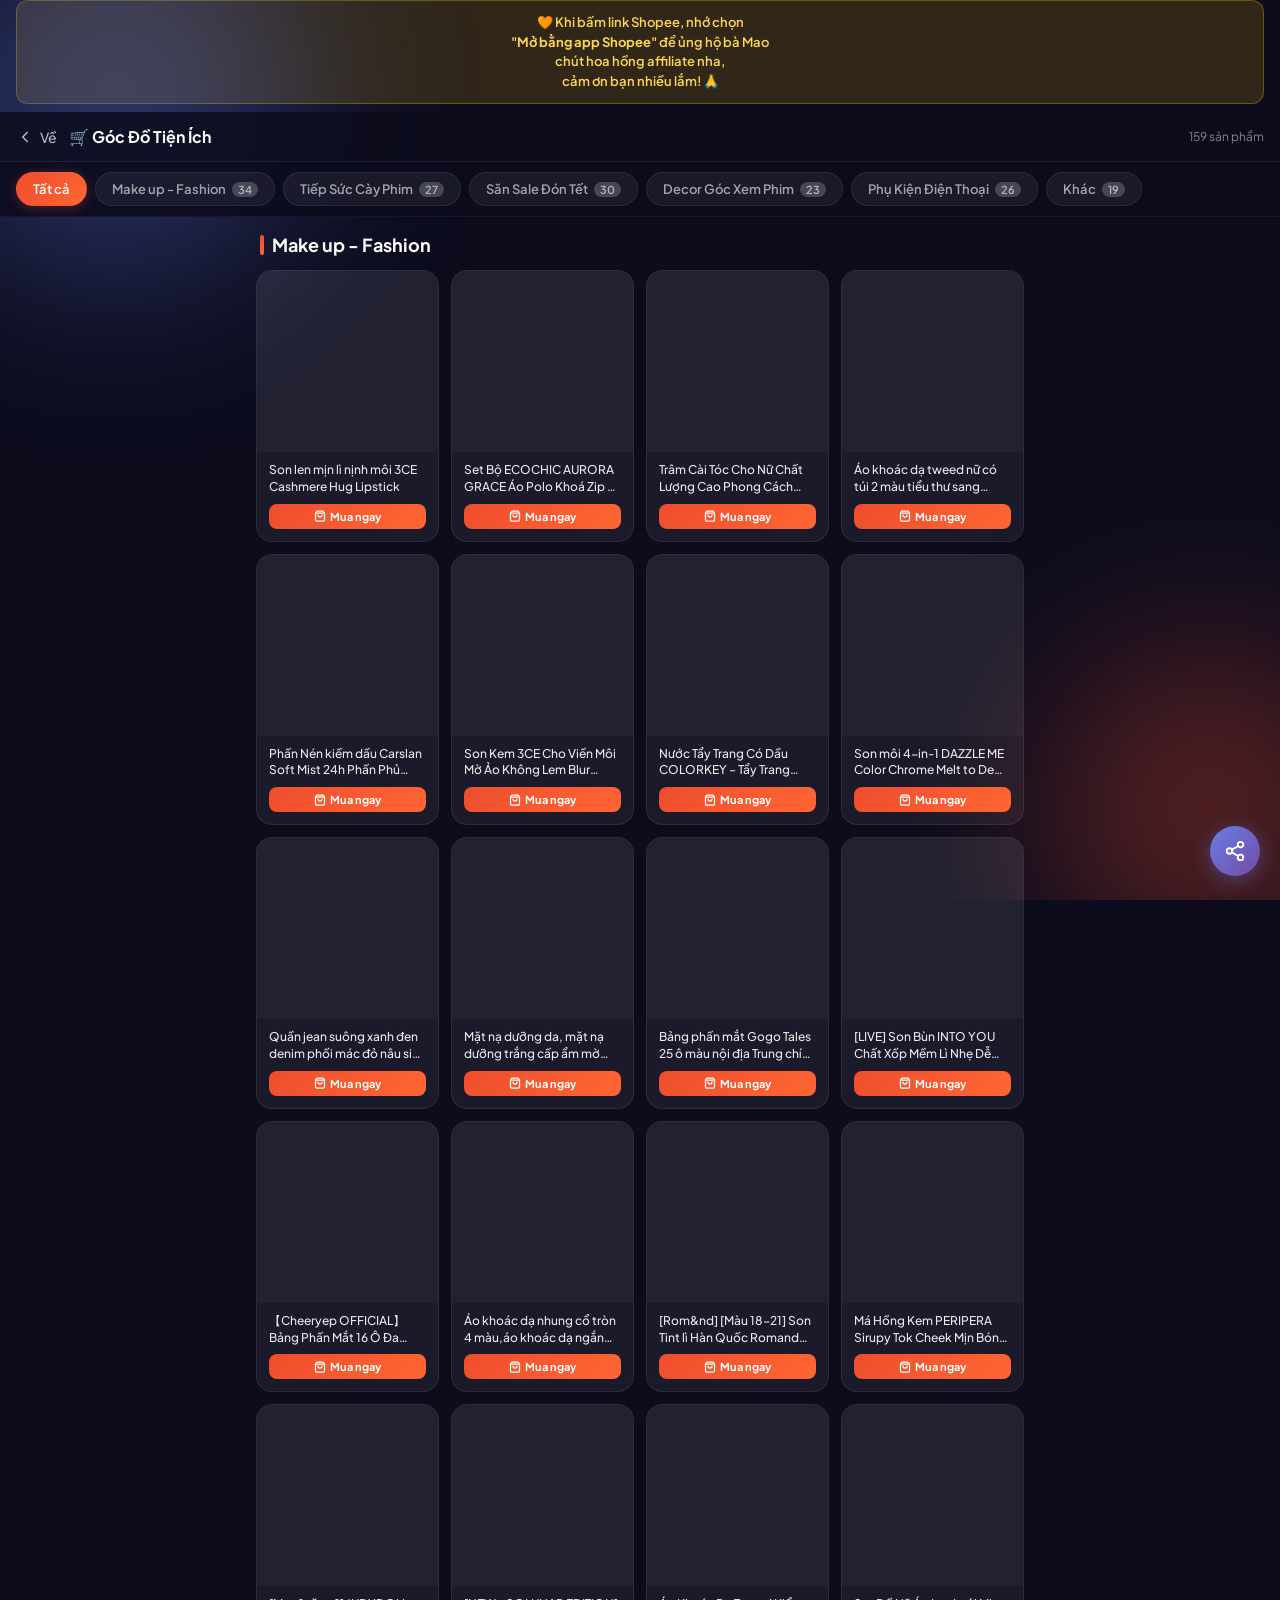
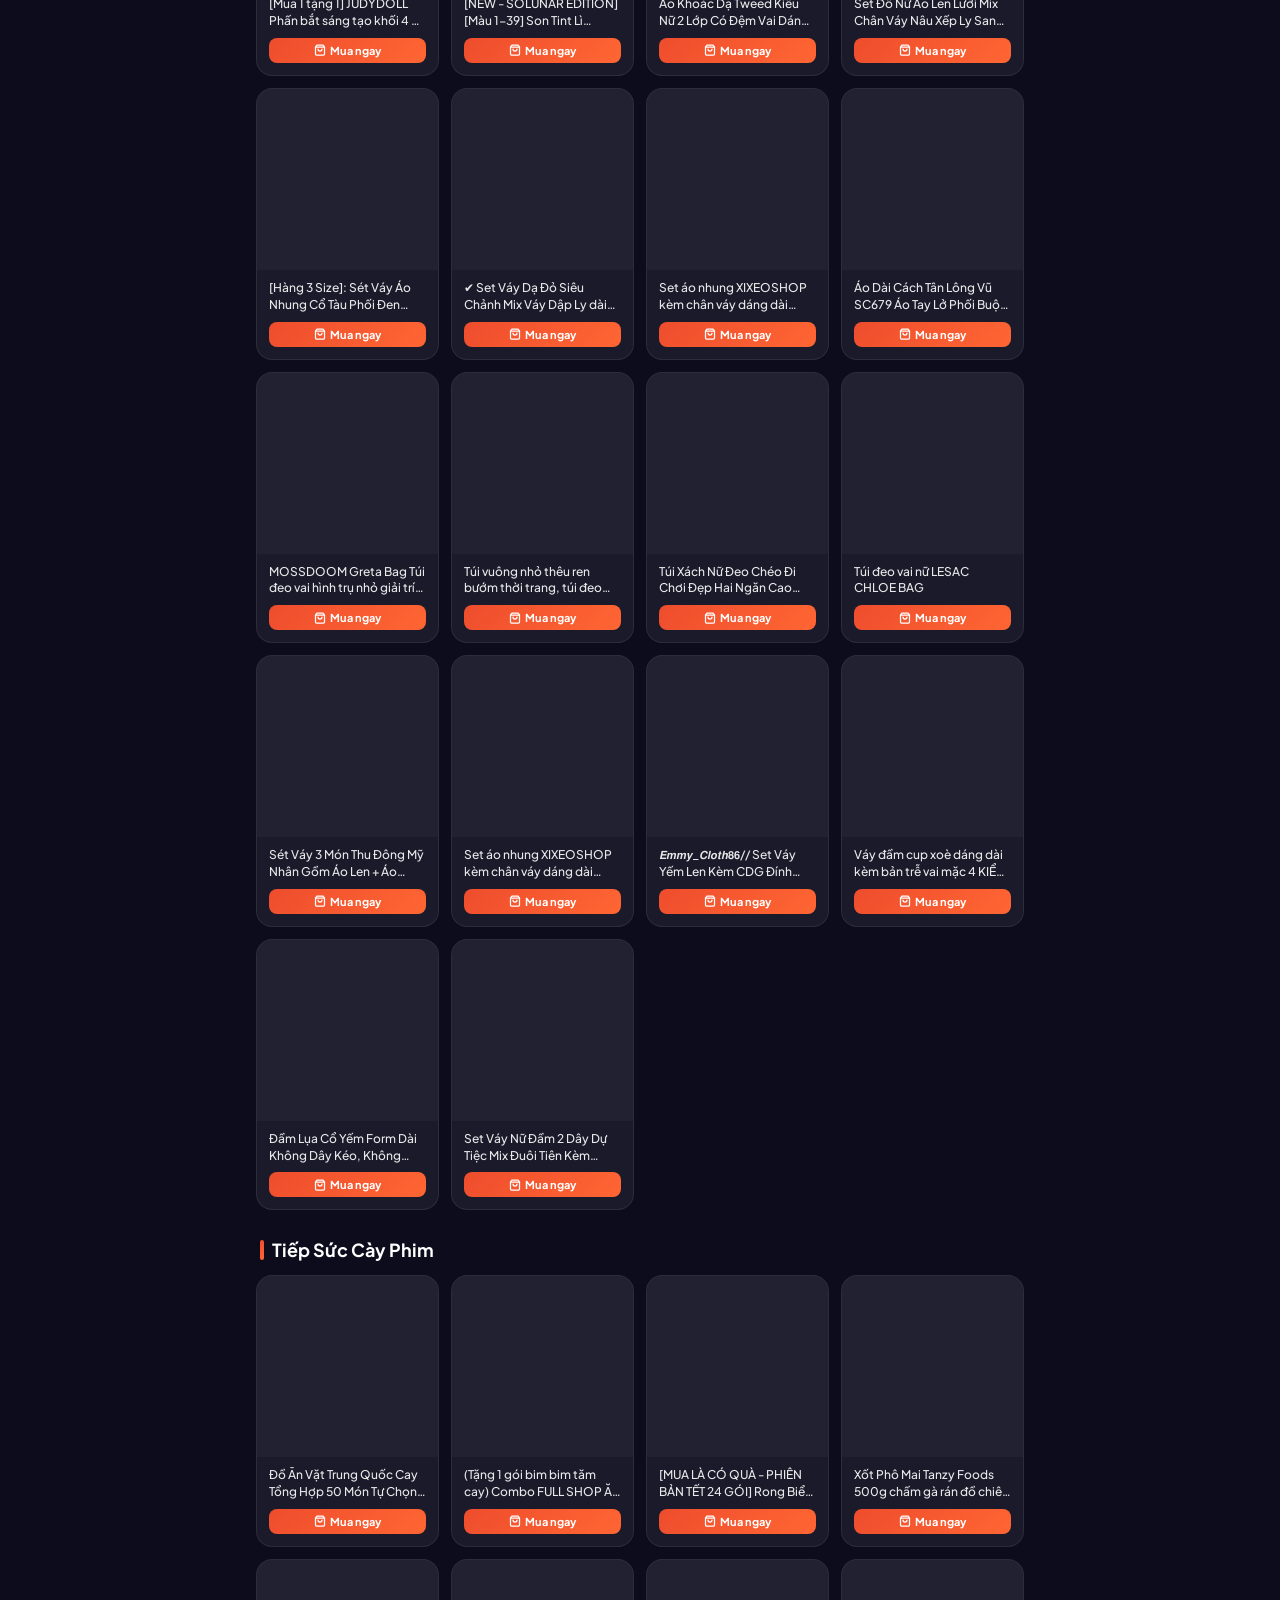
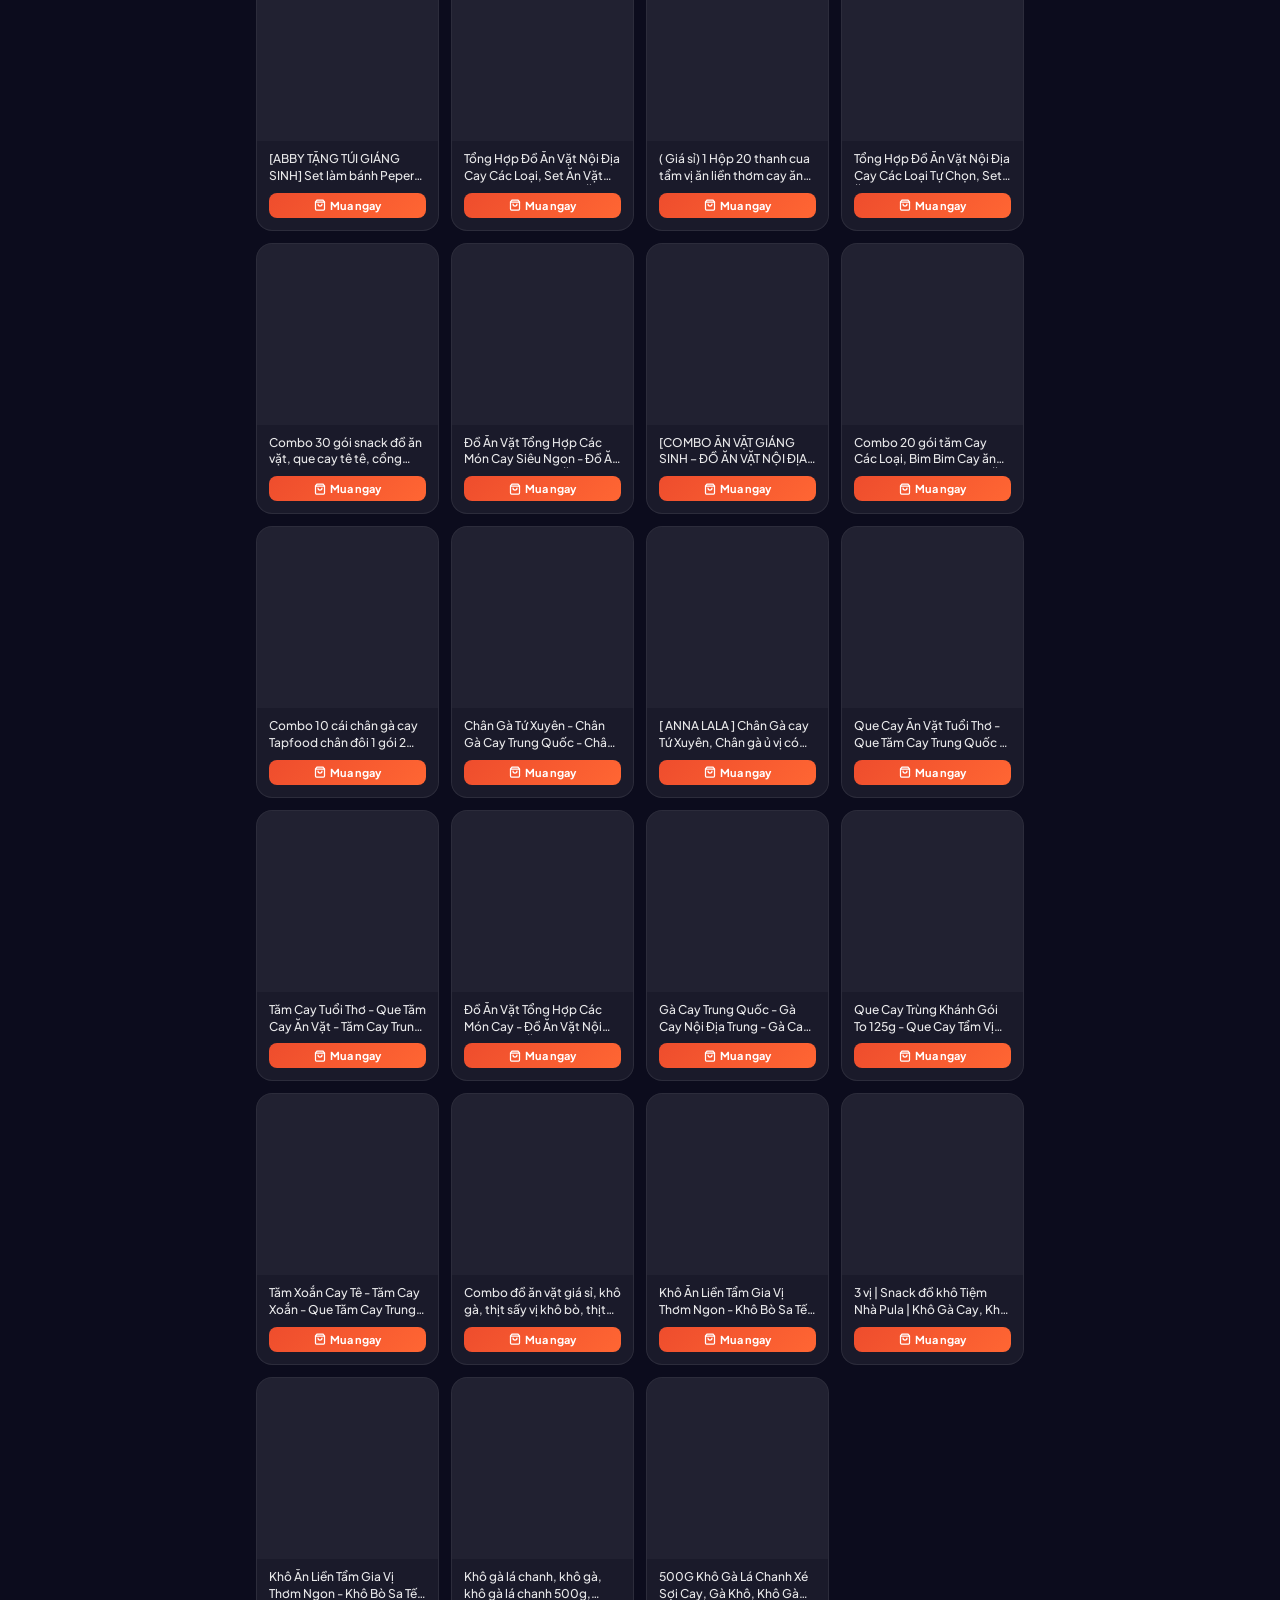
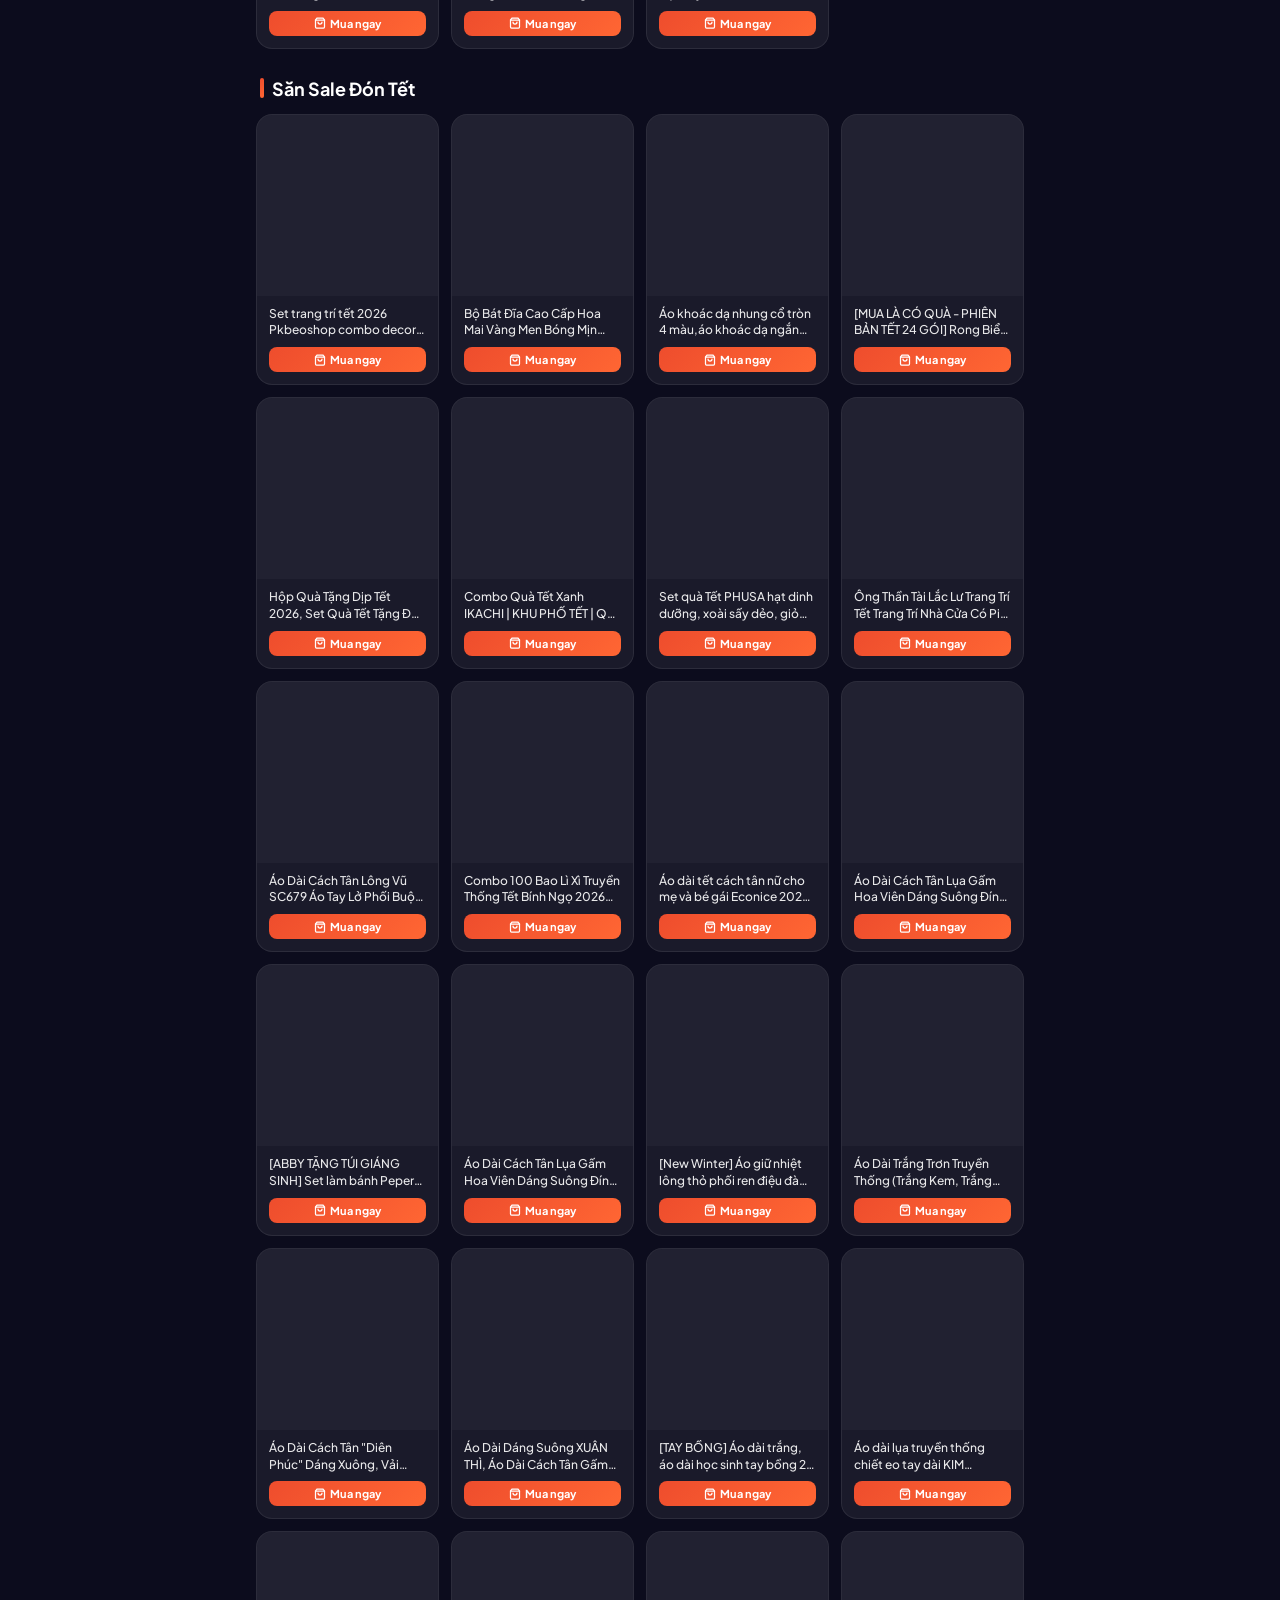
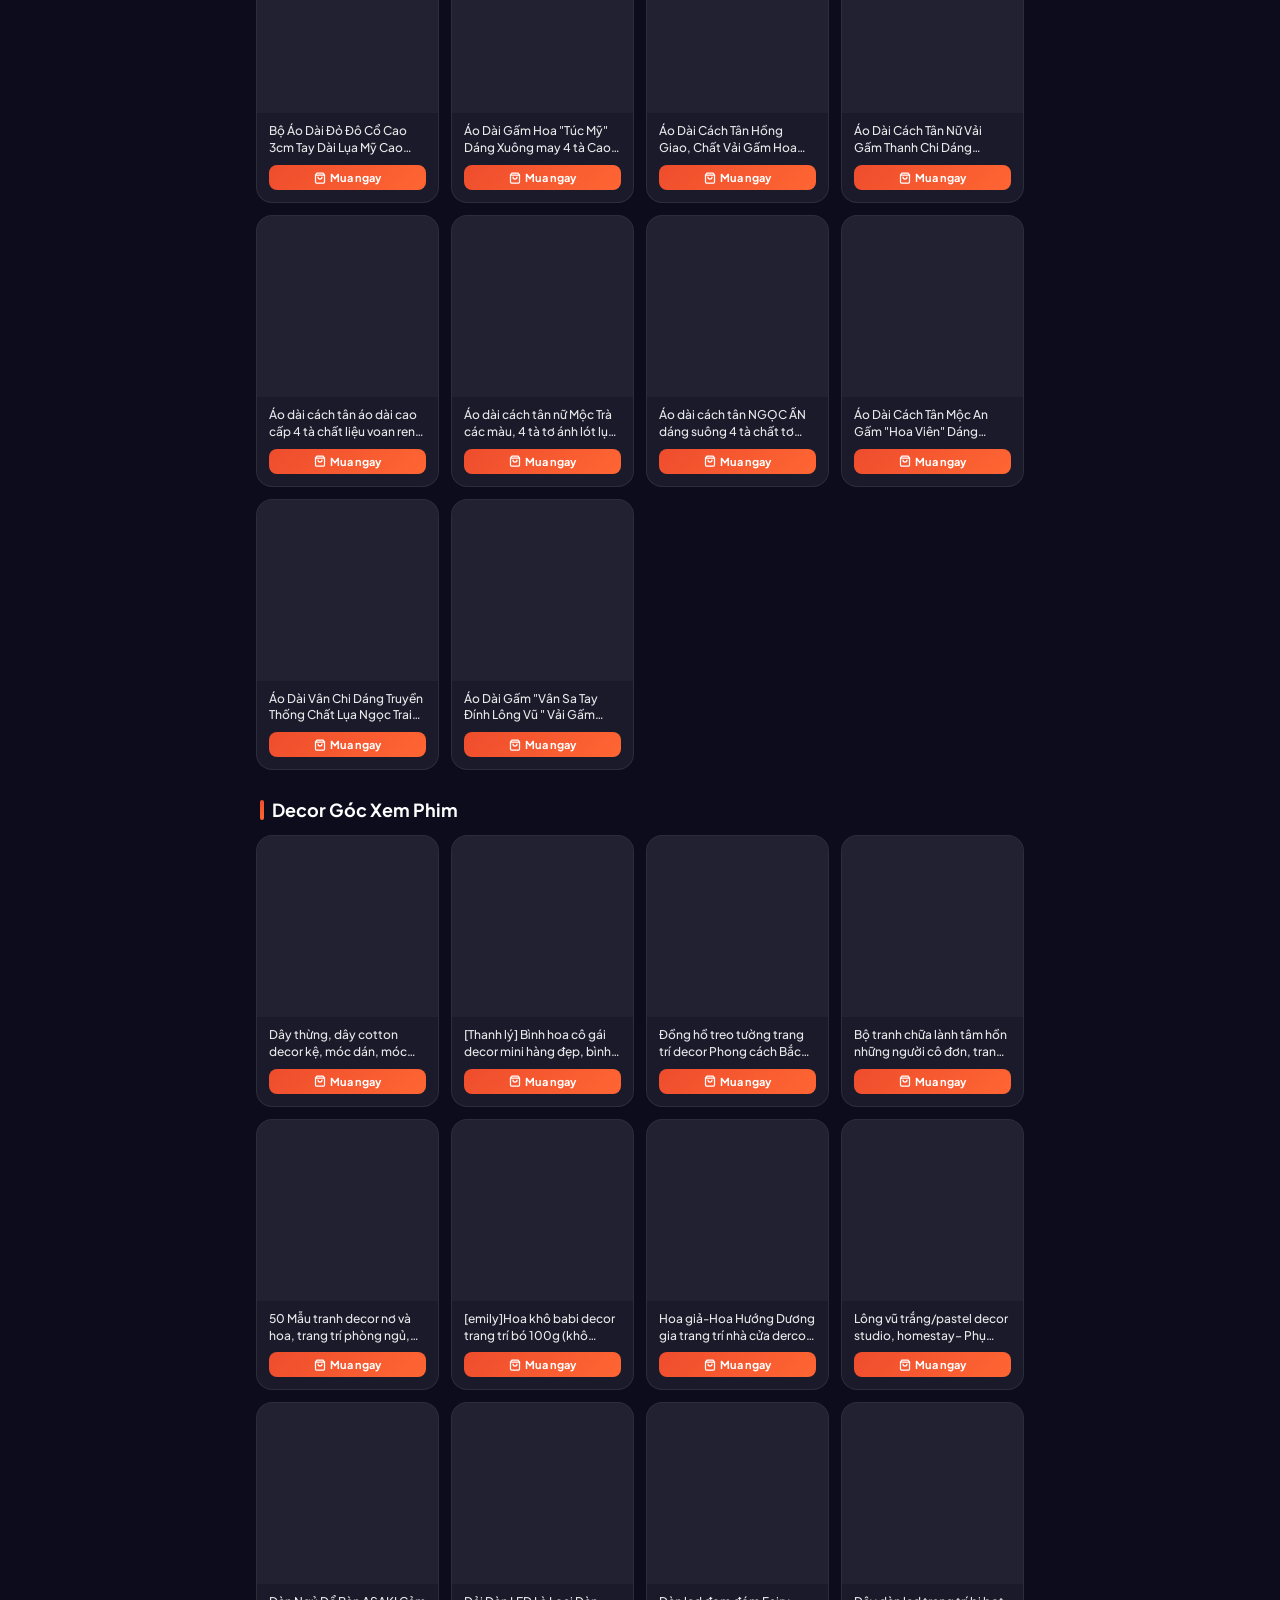
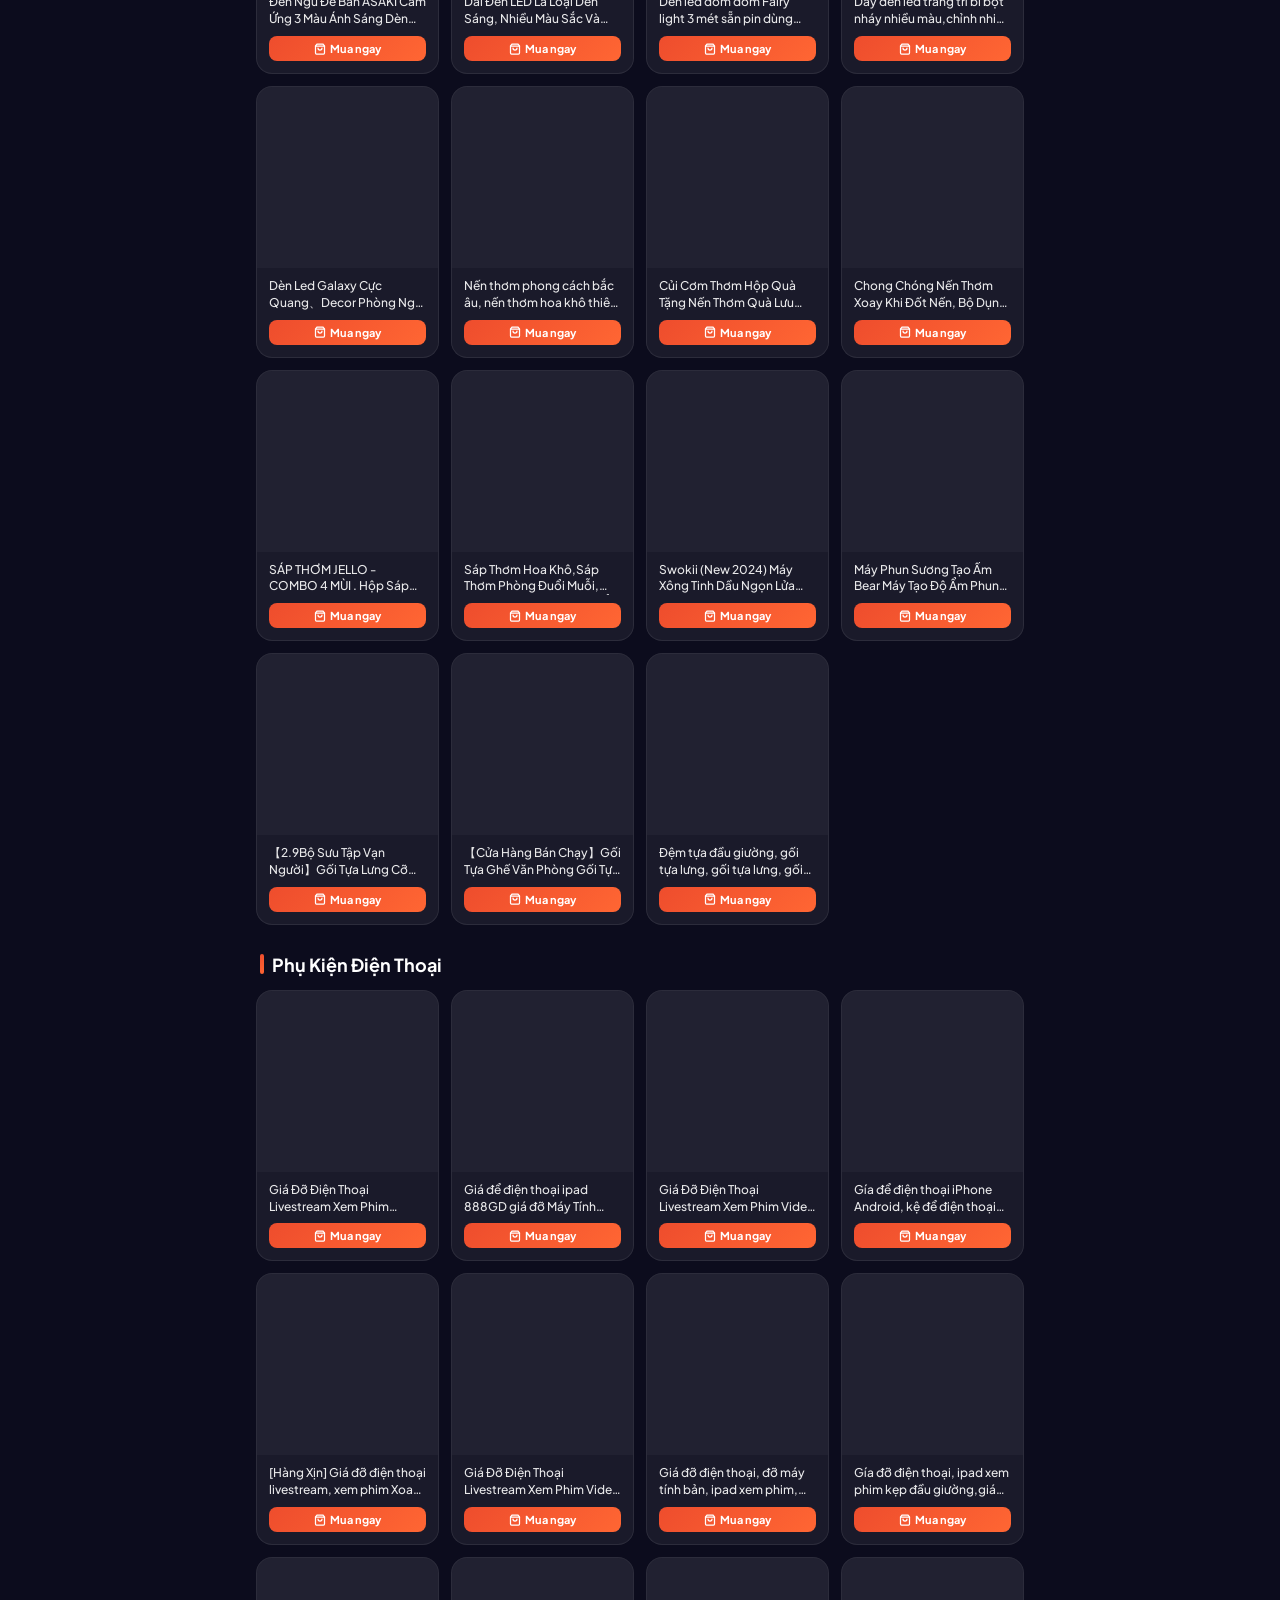
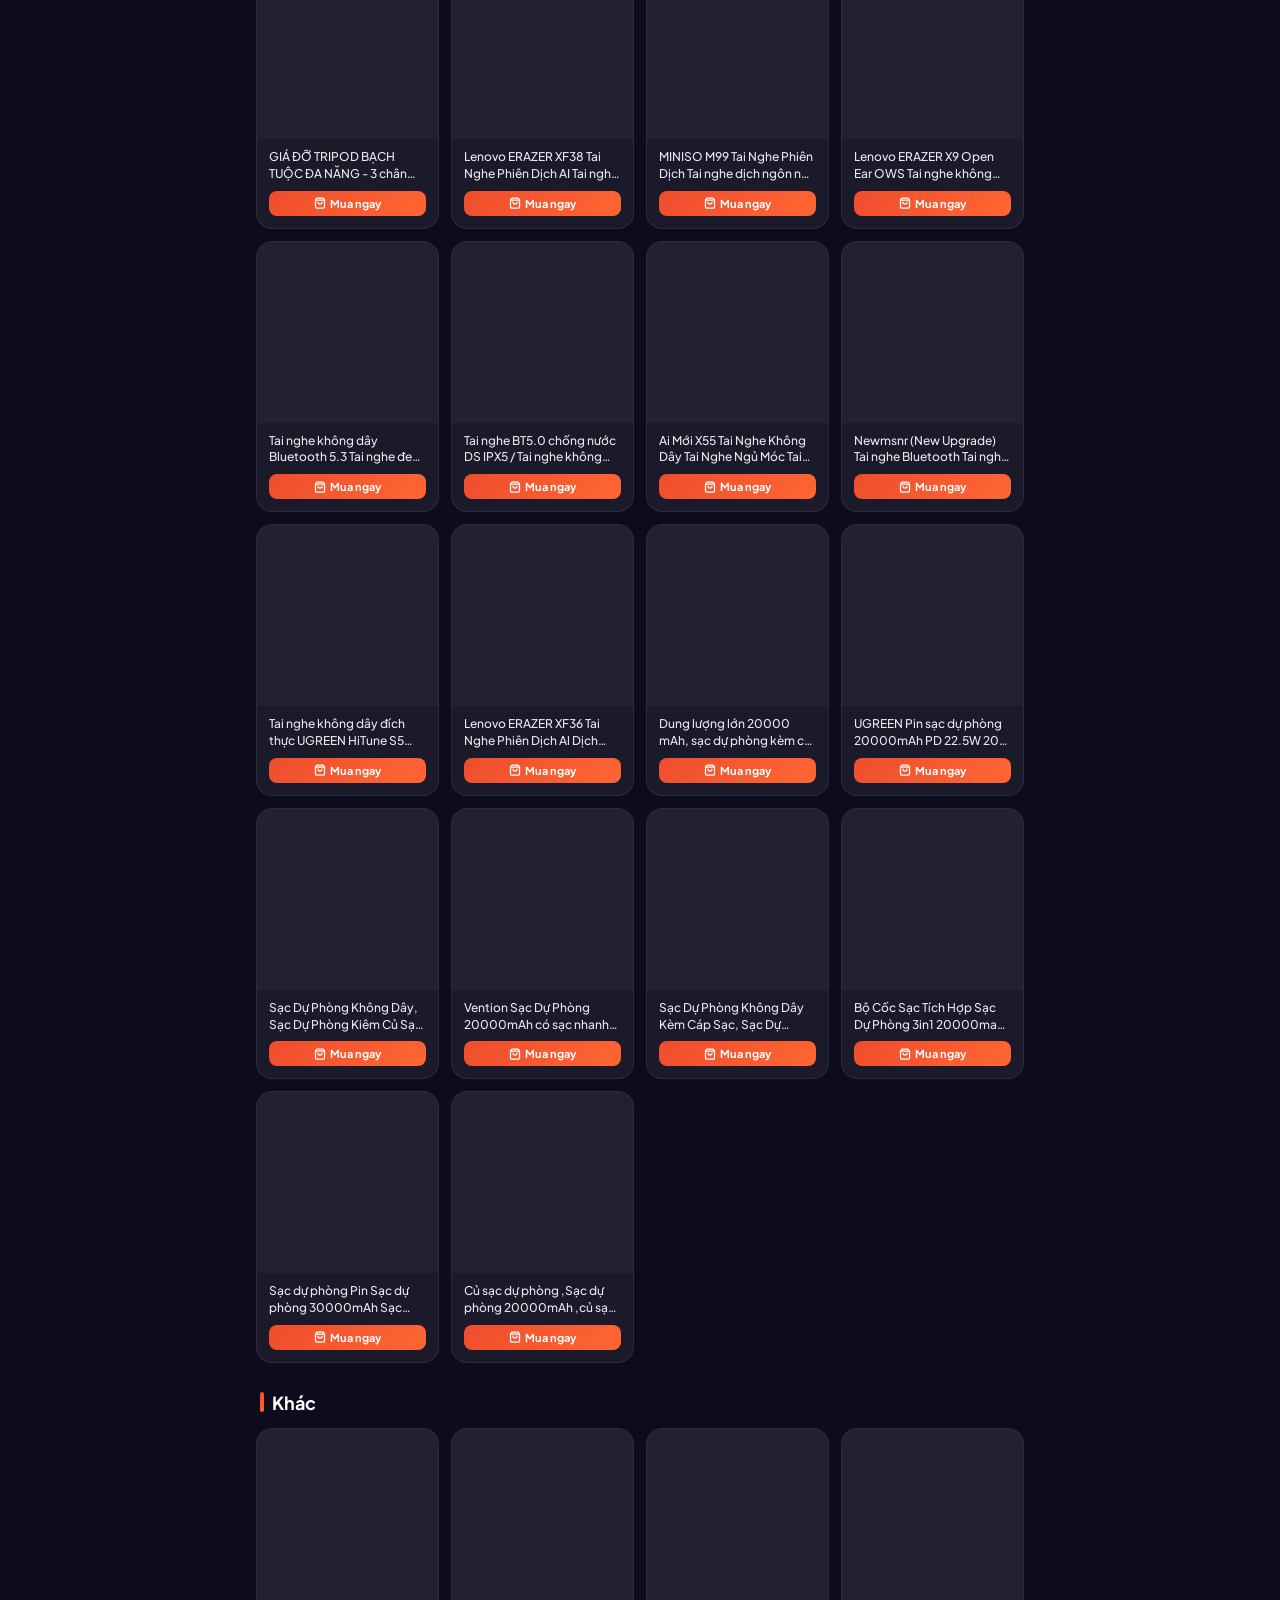
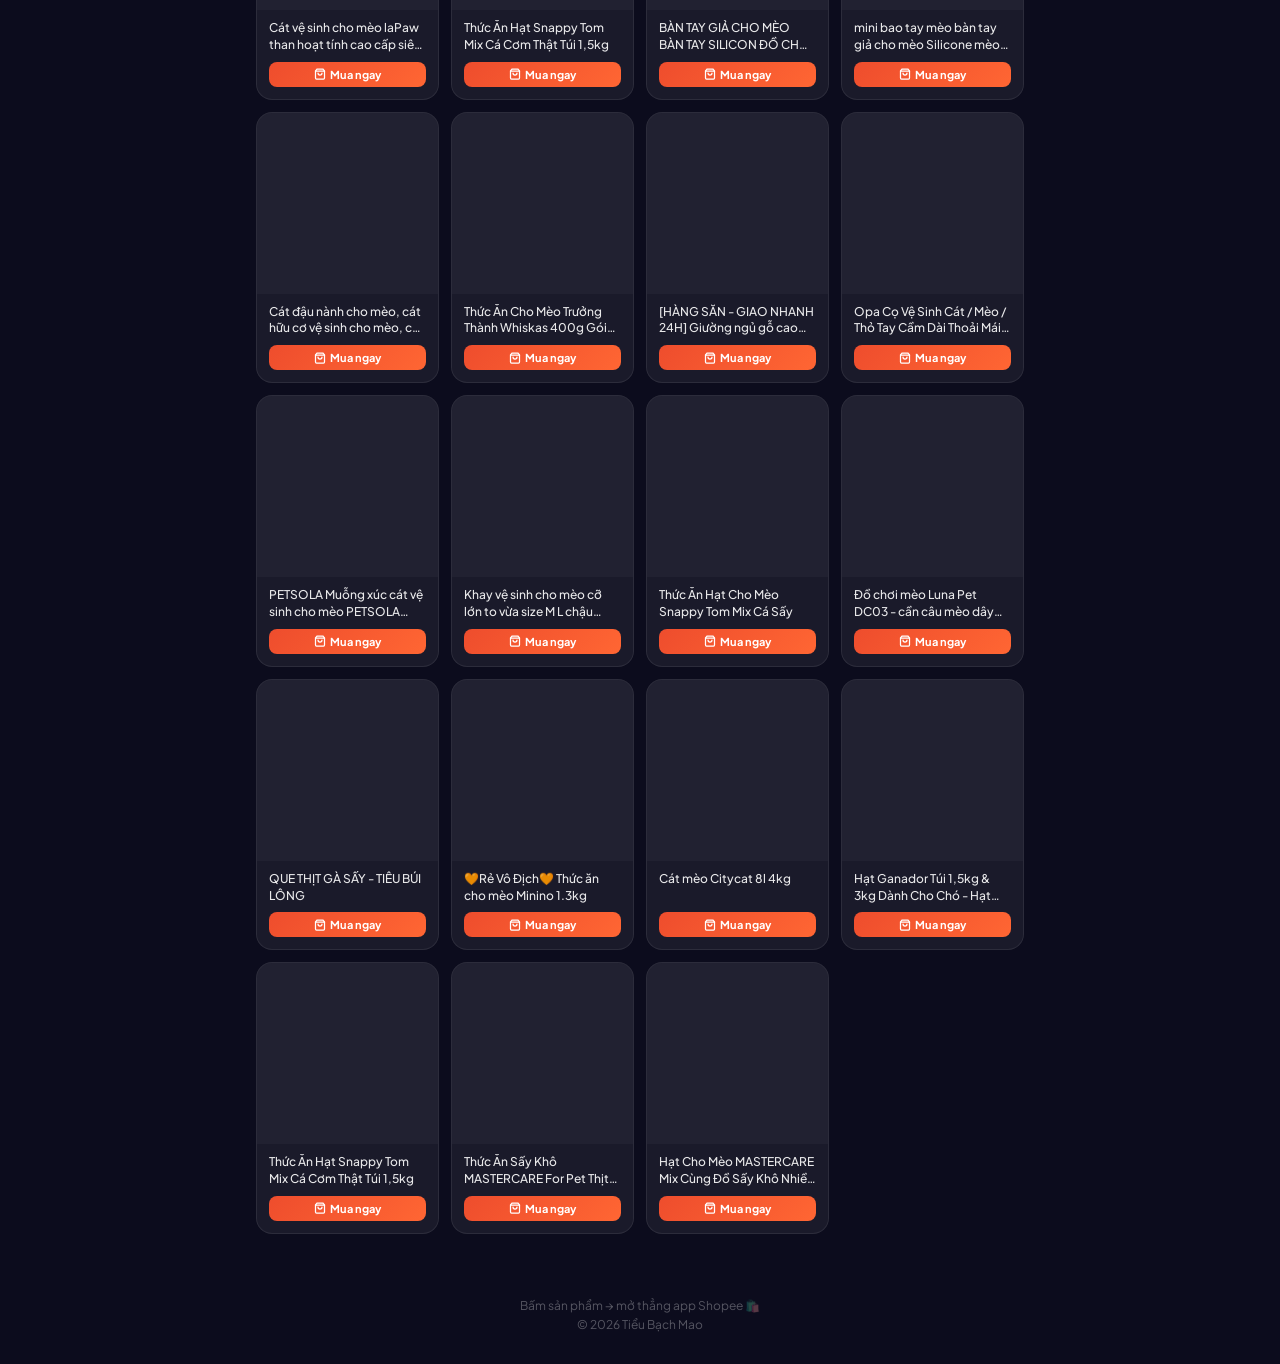
==== commit 1960c02f: "Configure custom domain gocphimtieubach.page" ====
--- a/shopee.html
+++ b/shopee.html
@@ -14,16 +14,17 @@
 
     <!-- Open Graph / Facebook -->
     <meta property="og:type" content="website">
-    <meta property="og:url" content="https://bachkhoimaogia.github.io/TieuBachMao/shopee.html">
+    <meta property="og:url" content="https://gocphimtieubach.page/shopee.html">
     <meta property="og:title" content="🛒 Góc Đồ Tiện Ích - Tiểu Bạch Mao">
     <meta property="og:description" content="Bộ sưu tập đồ tiện ích Shopee từ Tiểu Bạch Mao 🛒 Bấm vào sản phẩm để mua trực tiếp trên app Shopee!">
-    <meta property="og:image" content="https://bachkhoimaogia.github.io/TieuBachMao/Thumnailweb.png">
+    <meta property="og:image" content="https://gocphimtieubach.page/og-image.jpg">
 
     <!-- Twitter Card -->
     <meta name="twitter:card" content="summary_large_image">
     <meta name="twitter:title" content="🛒 Góc Đồ Tiện Ích - Tiểu Bạch Mao">
     <meta name="twitter:description" content="Bộ sưu tập đồ tiện ích Shopee từ Tiểu Bạch Mao 🛒 Bấm vào sản phẩm để mua trực tiếp trên app Shopee!">
-    <meta name="twitter:image" content="https://bachkhoimaogia.github.io/TieuBachMao/Thumnailweb.png">
+    <meta name="twitter:image" content="https://gocphimtieubach.page/og-image.jpg">
+    <link rel="canonical" href="https://gocphimtieubach.page/shopee.html">
 
     <link rel="preconnect" href="https://fonts.googleapis.com">
     <link href="https://fonts.googleapis.com/css2?family=Plus+Jakarta+Sans:wght@400;500;600;700;800&display=swap" rel="stylesheet">
@@ -65,6 +66,12 @@
 .product-img-wrap .placeholder { position:absolute; top:0; left:0; width:100%; height:100%; background:linear-gradient(110deg,rgba(255,255,255,0.03) 30%,rgba(255,255,255,0.08) 50%,rgba(255,255,255,0.03) 70%); background-size:200% 100%; animation:shimmer 1.5s infinite; }
 @keyframes shimmer { 0%{background-position:200% 0} 100%{background-position:-200% 0} }
 .shop-footer { text-align:center; padding:20px 16px 32px; color:rgba(255,255,255,0.3); font-size:12px; }
+.share-fab { position:fixed; bottom:24px; right:20px; z-index:200; width:50px; height:50px; border-radius:50%; border:none; background:linear-gradient(135deg,#667eea,#764ba2); color:#fff; box-shadow:0 4px 20px rgba(102,126,234,0.4); cursor:pointer; display:flex; align-items:center; justify-content:center; transition:transform 0.2s,box-shadow 0.2s; }
+.share-fab:hover { transform:scale(1.1); box-shadow:0 6px 28px rgba(102,126,234,0.5); }
+.share-fab:active { transform:scale(0.95); }
+.share-fab svg { width:22px; height:22px; }
+.share-toast { position:fixed; bottom:90px; left:50%; transform:translateX(-50%) translateY(20px); background:rgba(16,185,129,0.95); color:#fff; padding:10px 20px; border-radius:20px; font-size:13px; font-weight:600; opacity:0; transition:opacity 0.3s,transform 0.3s; pointer-events:none; z-index:201; white-space:nowrap; }
+.share-toast.show { opacity:1; transform:translateX(-50%) translateY(0); }
 .inapp-banner { background:rgba(255,193,7,0.15); border:1px solid rgba(255,193,7,0.3); border-radius:12px; padding:12px 16px; margin:0 16px 8px; font-size:13px; color:#ffd54f; line-height:1.5; text-align:center; font-weight:600; }
 @media (max-width:380px) { .products { grid-template-columns:repeat(2,1fr); gap:8px; } .product-info { padding:8px 8px 10px; } }
     </style>
@@ -88,6 +95,10 @@
         <p>Bấm sản phẩm → mở thẳng app Shopee 🛍️</p>
         <p style="margin-top:4px">© 2026 Tiểu Bạch Mao</p>
     </div>
+    <button class="share-fab" id="shareBtn" title="Chia sẻ trang này">
+        <svg viewBox="0 0 24 24" fill="none" stroke="currentColor" stroke-width="2" stroke-linecap="round" stroke-linejoin="round"><circle cx="18" cy="5" r="3"/><circle cx="6" cy="12" r="3"/><circle cx="18" cy="19" r="3"/><line x1="8.59" y1="13.51" x2="15.42" y2="17.49"/><line x1="15.41" y1="6.51" x2="8.59" y2="10.49"/></svg>
+    </button>
+    <div class="share-toast" id="shareToast">✅ Đã copy link!</div>
 <script>
 var CATEGORIES = [{"name": "Make up - Fashion", "items": [{"name": "Son len mịn lì nịnh môi 3CE Cashmere Hug Lipstick", "image": "https://cf.shopee.sg/file/sg-11134201-81zty-miouwrrz8fly23", "url": "https://shopee.vn/opaanlp/1362679168/25840682635?__mobile__=1&exp_group=rollout&gads_t_sig=[base64]&mmp_pid=an_17304040181&uls_trackid=553bjuog017m&utm_campaign=id_J25YevfUor&utm_content=----&utm_medium=affiliates&utm_source=an_17304040181&utm_term=ej7nv4gx7y2w", "shortUrl": "https://s.shopee.vn/9UulojriNR"}, {"name": "Set Bộ ECOCHIC AURORA GRACE Áo Polo Khoá Zip 2 Chiều Chất Liệu Cao Cấp Mềm Mịn Chính Hãng B182", "image": "https://cf.shopee.sg/file/vn-11134207-820l4-mifkt059b2tgae", "url": "https://shopee.vn/opaanlp/1032442043/43220795536?__mobile__=1&exp_group=rollout&gads_t_sig=[base64]&mmp_pid=an_17304040181&uls_trackid=553bjuoq007n&utm_campaign=id_l6M0SK50Vt&utm_content=----&utm_medium=affiliates&utm_source=an_17304040181&utm_term=ej7nv4rmrjeo", "shortUrl": "https://s.shopee.vn/8APOEGZgTQ"}, {"name": "Trâm Cài Tóc Cho Nữ Chất Lượng Cao Phong Cách Vintage Hoa Tua Rua Phong Cách Cổ Xưa Kẹp Tóc", "image": "https://cf.shopee.sg/file/sg-11134201-7rdyq-lzaeteo4thnu23", "url": "https://shopee.vn/opaanlp/381739547/26908924063?__mobile__=1&exp_group=rollout&gads_t_sig=[base64]&mmp_pid=an_17304040181&uls_trackid=553bjup401po&utm_campaign=id_pTDPKxHLGX&utm_content=----&utm_medium=affiliates&utm_source=an_17304040181&utm_term=ej7nv51unb4b", "shortUrl": "https://s.shopee.vn/5fhsCvV9my"}, {"name": "Áo khoác dạ tweed nữ có túi 2 màu tiểu thư sang chảnh dáng ngắn hàng QCCC A580", "image": "https://cf.shopee.sg/file/vn-11134207-7r98o-lnmd3vkv00rx3f", "url": "https://shopee.vn/opaanlp/103793045/22257856063?__mobile__=1&exp_group=rollout&gads_t_sig=[base64]&mmp_pid=an_17304040181&uls_trackid=553bjupe007m&utm_campaign=id_YAVUdl1ng5&utm_content=----&utm_medium=affiliates&utm_source=an_17304040181&utm_term=ej7nv5b3hnn3", "shortUrl": "https://s.shopee.vn/1VsJFBriIV"}, {"name": "Phấn Nén kiềm dầu Carslan Soft Mist 24h Phấn Phủ trang điểm Mềm Mại Lâu Trôi 8g", "image": "https://cf.shopee.sg/file/cn-11134207-820l4-mhr08x0su03q4d", "url": "https://shopee.vn/opaanlp/382964977/22877768884?__mobile__=1&exp_group=rollout&gads_t_sig=[base64]&mmp_pid=an_17304040181&uls_trackid=553bjupp007m&utm_campaign=id_JCXeSq7eVJ&utm_content=----&utm_medium=affiliates&utm_source=an_17304040181&utm_term=ej7nv5kybvnj", "shortUrl": "https://s.shopee.vn/gJCEldMsX"}, {"name": "Son Kem 3CE Cho Viền Môi Mờ Ảo Không Lem Blur Water Tint", "image": "https://cf.shopee.sg/file/sg-11134201-81zwi-midbm3tkwiyr7b", "url": "https://shopee.vn/opaanlp/1362679168/26617618076?__mobile__=1&exp_group=rollout&gads_t_sig=[base64]&mmp_pid=an_17304040181&uls_trackid=553bjuq3017m&utm_campaign=id_JzqFiFxJ7d&utm_content=----&utm_medium=affiliates&utm_source=an_17304040181&utm_term=ej7nv5uwro4t", "shortUrl": "https://s.shopee.vn/5Albb0AX6v"}, {"name": "Nước Tẩy Trang Có Dầu COLORKEY – Tẩy Trang Sạch Mọi Lớp Makeup, Dịu Nhẹ, Dưỡng Ẩm, Không Nhờn Rít 10", "image": "https://cf.shopee.sg/file/cn-11134207-820l4-mhupdqbh7kegd7", "url": "https://shopee.vn/opaanlp/379382494/41461751274?__mobile__=1&exp_group=rollout&gads_t_sig=[base64]&mmp_pid=an_17304040181&uls_trackid=553bjuqd007n&utm_campaign=id_CX6e08W1Mb&utm_content=----&utm_medium=affiliates&utm_source=an_17304040181&utm_term=ej7nv655mznj", "shortUrl": "https://s.shopee.vn/AUn7weONam"}, {"name": "Son môi 4-in-1 DAZZLE ME Color Chrome Melt to Dew Lip Click dưỡng ẩm chống nắng căng bóng đôi môi 2g", "image": "https://cf.shopee.sg/file/vn-11134207-820l4-mhb9fba28aa516", "url": "https://shopee.vn/opaanlp/1083133712/27389352876?__mobile__=1&exp_group=rollout&gads_t_sig=[base64]&mmp_pid=an_17304040181&uls_trackid=553bjuqn007n&utm_campaign=id_aAIPaUPpin&utm_content=----&utm_medium=affiliates&utm_source=an_17304040181&utm_term=ej7nv6eu7y2f", "shortUrl": "https://s.shopee.vn/20oZoyIlVW"}, {"name": "Quần jean suông xanh đen denim phối mác đỏ nâu siêu xinh 95cm/102cm #8256#8302 [AN TÂY]", "image": "https://cf.shopee.sg/file/vn-11134207-820l4-mevdjau8smbm58", "url": "https://shopee.vn/opaanlp/37135543/28941895122?__mobile__=1&exp_group=rollout&gads_t_sig=[base64]&mmp_pid=an_17304040181&uls_trackid=553bjur1027l&utm_campaign=id_pS5A0rwOGT&utm_content=----&utm_medium=affiliates&utm_source=an_17304040181&utm_term=ej7nv6pcgm44", "shortUrl": "https://s.shopee.vn/AUn7wXwLi2"}, {"name": "Mặt nạ dưỡng da, mặt nạ dưỡng trắng cấp ẩm mờ thâm bổ sung collagen tinh chất ốc sên Nội Địa Trung", "image": "https://cf.shopee.sg/file/vn-11134207-7ras8-md31r1581dtr92", "url": "https://shopee.vn/opaanlp/419934030/6892510792?__mobile__=1&exp_group=rollout&gads_t_sig=[base64]&mmp_pid=an_17304040181&uls_trackid=553bjurc017m&utm_campaign=id_xj51JE2g1d&utm_content=----&utm_medium=affiliates&utm_source=an_17304040181&utm_term=ej7nv6yogrg7", "shortUrl": "https://s.shopee.vn/3VdNbP7SAj"}, {"name": "Bảng phấn mắt Gogo Tales 25 ô màu nội địa Trung chính hãng  GT282", "image": "https://cf.shopee.sg/file/vn-11134207-7ras8-mdo532598sof88", "url": "https://shopee.vn/opaanlp/829390864/21129280613?__mobile__=1&exp_group=rollout&gads_t_sig=[base64]&mmp_pid=an_17304040181&uls_trackid=553bjurm017l&utm_campaign=id_X2jY8Wkb4X&utm_content=----&utm_medium=affiliates&utm_source=an_17304040181&utm_term=ej7nv79g7f5y", "shortUrl": "https://s.shopee.vn/AKThjtaBes"}, {"name": "[LIVE] Son Bùn INTO YOU Chất Xốp Mềm Lì Nhẹ Dễ Tán Không Khô Môi Dùng Cho Cả Môi Và Má Em01 2g", "image": "https://cf.shopee.sg/file/vn-11134207-820l4-mgrlye37k3636e", "url": "https://shopee.vn/opaanlp/1167558955/26550629949?__mobile__=1&exp_group=rollout&gads_t_sig=[base64]&mmp_pid=an_17304040181&uls_trackid=553bjus1007l&utm_campaign=id_JCkqPpPYZp&utm_content=----&utm_medium=affiliates&utm_source=an_17304040181&utm_term=ej7nv7is6r6f", "shortUrl": "https://s.shopee.vn/4q8lBj1LZK"}, {"name": "【Cheeryep OFFICIAL】 Bảng Phấn Mắt 16 Ô Đa Năng Phấn Mịn Lên Màu Chuẩn Đa Dạng Phong Cách Trang Điểm", "image": "https://cf.shopee.sg/file/cn-11134207-820l4-mibccessucqw2f", "url": "https://shopee.vn/opaanlp/1325307733/26630004734?__mobile__=1&exp_group=rollout&gads_t_sig=[base64]&mmp_pid=an_17304040181&uls_trackid=553bjusb02po&utm_campaign=id_UEnpSnVRN7&utm_content=----&utm_medium=affiliates&utm_source=an_17304040181&utm_term=ej7nv7tr6f9y", "shortUrl": "https://s.shopee.vn/8zyK9DPC8h"}, {"name": "Áo khoác dạ nhung cổ tròn 4 màu,áo khoác dạ ngắn trẻ trung,sành điệu", "image": "https://cf.shopee.sg/file/vn-11134207-820l4-mi2irhg9tvyfd3", "url": "https://shopee.vn/opaanlp/38299175/20495857613?__mobile__=1&exp_group=rollout&gads_t_sig=[base64]&mmp_pid=an_17304040181&uls_trackid=553bjusm007l&utm_campaign=id_LV5o6eWTZl&utm_content=----&utm_medium=affiliates&utm_source=an_17304040181&utm_term=ej7nv84q52xx", "shortUrl": "https://s.shopee.vn/8zyK99Dt0d"}, {"name": "[Rom&nd] [Màu 18-21] Son Tint lì Hàn Quốc Romand Juicy Lasting Tint 5.5g", "image": "https://cf.shopee.sg/file/sg-11134201-822zf-mich1l824ah253", "url": "https://shopee.vn/opaanlp/590427230/15213899103?__mobile__=1&exp_group=rollout&gads_t_sig=[base64]&mmp_pid=an_17304040181&uls_trackid=553bjut3007l&utm_campaign=id_X5ch61BM0D&utm_content=----&utm_medium=affiliates&utm_source=an_17304040181&utm_term=ej7nv8gfrio9", "shortUrl": "https://s.shopee.vn/8fLTkVfoMy"}, {"name": "Má Hồng Kem PERIPERA Sirupy Tok Cheek Mịn Bóng Hàng Nội Hàn 9g", "image": "https://cf.shopee.sg/file/vn-11134207-7ra0g-m8glzj2qeo32ea", "url": "https://shopee.vn/opaanlp/58282982/24541717910?__mobile__=1&exp_group=rollout&gads_t_sig=[base64]&mmp_pid=an_17304040181&uls_trackid=553bjutg02po&utm_campaign=id_H0YafskgVZ&utm_content=----&utm_medium=affiliates&utm_source=an_17304040181&utm_term=ej7nv8twg5jm", "shortUrl": "https://s.shopee.vn/5L51mL7KBp"}, {"name": "[Mua 1 tặng 1] JUDYDOLL Phấn bắt sáng tạo khối 4 ô Highlight Contour Palette Tự nhiên Lâu trôi Chống", "image": "https://cf.shopee.sg/file/sg-11134201-81zu9-mifea0uab85fae", "url": "https://shopee.vn/opaanlp/1146758195/28100658350?__mobile__=1&exp_group=rollout&gads_t_sig=[base64]&mmp_pid=an_17304040181&uls_trackid=553bjutu00po&utm_campaign=id_pBe1Acs2TV&utm_content=----&utm_medium=affiliates&utm_source=an_17304040181&utm_term=ej7nv97gc8yv", "shortUrl": "https://s.shopee.vn/8petwjdPpu"}, {"name": "[NEW - SOLUNAR EDITION][Màu 1-39] Son Tint Lì Romand Căng Bóng The Juicy Lasting Tint", "image": "https://cf.shopee.sg/file/vn-11134207-7ras8-mbmbcvdz6n474b", "url": "https://shopee.vn/opaanlp/601250725/13465171355?__mobile__=1&exp_group=rollout&gads_t_sig=[base64]&mmp_pid=an_17304040181&uls_trackid=553bjuu800po&utm_campaign=id_j6vAchlCBR&utm_content=----&utm_medium=affiliates&utm_source=an_17304040181&utm_term=ej7nv9hfbhwm", "shortUrl": "https://s.shopee.vn/Vzm1MFIEN"}, {"name": "Áo Khoác Dạ Tweed Kiểu Nữ 2 Lớp Có Đệm Vai Dáng Ngắn Basic Chi Tiết Cổ Tròn Cúc Đồng Mùa Thu Đông Ki", "image": "https://cf.shopee.sg/file/vn-11134207-820l4-mh7z98380f0q8f", "url": "https://shopee.vn/opaanlp/853183768/27143539671?__mobile__=1&exp_group=rollout&gads_t_sig=[base64]&mmp_pid=an_17304040181&uls_trackid=553bjuum00po&utm_campaign=id_7zo4y8X9FF&utm_content=----&utm_medium=affiliates&utm_source=an_17304040181&utm_term=ej7nv9ufca5v", "shortUrl": "https://s.shopee.vn/AKThjAwlSC"}, {"name": "Set Đồ Nữ Áo Len Lưới Mix Chân Váy Nâu Xếp Ly Sang Chảnh,Set Áo Dài Tay Lệch Vai Chân Váy Tennis D84", "image": "https://cf.shopee.sg/file/vn-11134201-7ras8-m3ipu65sve0lfb", "url": "https://shopee.vn/opaanlp/690609857/28720052896?__mobile__=1&exp_group=rollout&gads_t_sig=[base64]&mmp_pid=an_17304040181&uls_trackid=553bjuv0037m&utm_campaign=id_U4S3K16HZl&utm_content=----&utm_medium=affiliates&utm_source=an_17304040181&utm_term=ej7nva5uzpd5", "shortUrl": "https://s.shopee.vn/Vzm14QCvr"}, {"name": "[Hàng 3 Size]: Sét Váy Áo Nhung Cổ Tàu Phối Đen Trắng 2 Màu Mix Chân Váy Xòe Dài Midi Kèm Ảnh Thật S", "image": "https://cf.shopee.sg/file/vn-11134207-7r98o-lmssbisomm7366", "url": "https://shopee.vn/opaanlp/272811632/22356308653?__mobile__=1&exp_group=rollout&gads_t_sig=[base64]&mmp_pid=an_17304040181&uls_trackid=553bjuvb037m&utm_campaign=id_IrJtBUX5tl&utm_content=----&utm_medium=affiliates&utm_source=an_17304040181&utm_term=ej7nvafty8hn", "shortUrl": "https://s.shopee.vn/6VGzA4Df2T"}, {"name": "✔  Set Váy Dạ Đỏ Siêu Chảnh Mix Váy Dập Ly dài tay Diện Lễ Tết Noel Cực Hợp", "image": "https://cf.shopee.sg/file/vn-11134207-820l4-mewabh65v6kn2a", "url": "https://shopee.vn/opaanlp/968468185/24903818266?__mobile__=1&exp_group=rollout&gads_t_sig=[base64]&mmp_pid=an_17304040181&uls_trackid=553bjuvm017l&utm_campaign=id_nj7GxXDET7&utm_content=----&utm_medium=affiliates&utm_source=an_17304040181&utm_term=ej7nvapypsmq", "shortUrl": "https://s.shopee.vn/9UuajYX9tQ"}, {"name": "Set áo nhung XIXEOSHOP kèm chân váy dáng dài ngắn tiểu thư - S35", "image": "https://cf.shopee.sg/file/vn-11134207-820l4-mgkbky3s1xjhe3", "url": "https://shopee.vn/opaanlp/7254273/26265068366?__mobile__=1&exp_group=rollout&gads_t_sig=[base64]&mmp_pid=an_17304040181&uls_trackid=553bjv0200po&utm_campaign=id_AVaSioTPHJ&utm_content=----&utm_medium=affiliates&utm_source=an_17304040181&utm_term=ej7nvb22cn24", "shortUrl": "https://s.shopee.vn/1gBjP4L8is"}, {"name": "Áo Dài Cách Tân Lông Vũ SC679 Áo Tay Lở Phối Buộc Nơ Cách Điệu Siêu Xinh Dễ Mặc Dịp Lễ Tết 2026", "image": "https://cf.shopee.sg/file/sg-11134201-7rdw5-mcvyzbj6yldj7c", "url": "https://shopee.vn/opaanlp/1158252550/26565740834?__mobile__=1&exp_group=rollout&gads_t_sig=[base64]&mmp_pid=an_17304040181&uls_trackid=553bjv0d007m&utm_campaign=id_TgB3yKnPi9&utm_content=----&utm_medium=affiliates&utm_source=an_17304040181&utm_term=ej7nvbcduppp", "shortUrl": "https://s.shopee.vn/40ZeBKLvtT"}, {"name": "MOSSDOOM Greta Bag Túi đeo vai hình trụ nhỏ giải trí cổ điển cao cấp thu đông", "image": "https://cf.shopee.sg/file/cn-11134207-7ras8-m3a5drh9byoa03", "url": "https://shopee.vn/opaanlp/984524615/28068792983?__mobile__=1&exp_group=rollout&gads_t_sig=[base64]&mmp_pid=an_17304040181&uls_trackid=553bjv0n02po&utm_campaign=id_jWrnIBBEVx&utm_content=----&utm_medium=affiliates&utm_source=an_17304040181&utm_term=ej7nvbn6kgxw", "shortUrl": "https://s.shopee.vn/1gBjP0a1Ux"}, {"name": "Túi vuông nhỏ thêu ren bướm thời trang, túi đeo chéo đa năng cho phụ nữ", "image": "https://cf.shopee.sg/file/sg-11134201-7rato-marxzge954y92c", "url": "https://shopee.vn/opaanlp/1031781121/28537334743?__mobile__=1&exp_group=rollout&gads_t_sig=[base64]&mmp_pid=an_17304040181&uls_trackid=553bjv12007n&utm_campaign=id_Kbn9eOTgar&utm_content=----&utm_medium=affiliates&utm_source=an_17304040181&utm_term=ej7nvbwy96bq", "shortUrl": "https://s.shopee.vn/1VsJCZvYaZ"}, {"name": "Túi Xách Nữ Đeo Chéo Đi Chơi Đẹp Hai Ngăn Cao Cấp", "image": "https://cf.shopee.sg/file/vn-11134207-7r98o-lm65a8428p2731", "url": "https://shopee.vn/opaanlp/497857963/11828579214?__mobile__=1&exp_group=rollout&gads_t_sig=[base64]&mmp_pid=an_17304040181&uls_trackid=553bjv1c027n&utm_campaign=id_13VmbbHVkeD&utm_content=----&utm_medium=affiliates&utm_source=an_17304040181&utm_term=ej7nvc7qxzoq", "shortUrl": "https://s.shopee.vn/AAAHWTY289"}, {"name": "Túi đeo vai nữ LESAC CHLOE BAG", "image": "https://cf.shopee.sg/file/vn-11134207-7ra0g-m6rys66cv8ew6a", "url": "https://shopee.vn/opaanlp/156771885/16194389544?__mobile__=1&exp_group=rollout&gads_t_sig=[base64]&mmp_pid=an_17304040181&uls_trackid=553bjv1n007n&utm_campaign=id_Tg4b88D9FF&utm_content=----&utm_medium=affiliates&utm_source=an_17304040181&utm_term=ej7nvcgytfr1", "shortUrl": "https://s.shopee.vn/7V9WLXIWgB"}, {"name": "Sét Váy 3 Món Thu Đông Mỹ Nhân Gồm Áo Len + Áo Choàng Phối Ren + Chân Váy Xếp Ly", "image": "https://cf.shopee.sg/file/vn-11134207-820l4-mg3zwh3d9lvya4", "url": "https://shopee.vn/opaanlp/420779328/43925369050?__mobile__=1&exp_group=rollout&gads_t_sig=[base64]&mmp_pid=an_17304040181&uls_trackid=553bjv2301po&utm_campaign=id_yoonjw7ilJ&utm_content=----&utm_medium=affiliates&utm_source=an_17304040181&utm_term=ej7nvct2gpc7", "shortUrl": "https://s.shopee.vn/8zyK8EbBbc"}, {"name": "Set áo nhung XIXEOSHOP kèm chân váy dáng dài ngắn tiểu thư - S35", "image": "https://cf.shopee.sg/file/vn-11134207-820l4-mgkbky3s1xjhe3", "url": "https://shopee.vn/opaanlp/7254273/26265068366?__mobile__=1&exp_group=rollout&gads_t_sig=[base64]&mmp_pid=an_17304040181&uls_trackid=553bjv2d017m&utm_campaign=id_j4p8HHI2nd&utm_content=----&utm_medium=affiliates&utm_source=an_17304040181&utm_term=ej7nvd3nwequ", "shortUrl": "https://s.shopee.vn/3B0XBUFjPl"}, {"name": "𝙀𝙢𝙢𝙮_𝘾𝙡𝙤𝙩𝙝𝟴𝟲// Set Váy Yếm Len Kèm CDG Đính Hoa Ngực Hàng QC Cao Cấp L1 Chất Len Lông Thỏ Dày Dặn Mề", "image": "https://cf.shopee.sg/file/vn-11134207-820l4-mi3vuwywlwjoe6", "url": "https://shopee.vn/opaanlp/717575643/47552717255?__mobile__=1&exp_group=rollout&gads_t_sig=[base64]&mmp_pid=an_17304040181&uls_trackid=553bjv2n007l&utm_campaign=id_BvL7iAVbKP&utm_content=----&utm_medium=affiliates&utm_source=an_17304040181&utm_term=ej7nvdcywgjh", "shortUrl": "https://s.shopee.vn/5VORxkgeF7"}, {"name": "Váy đầm cup xoè dáng dài kèm bản trễ vai mặc 4 KIỂU, đầm dự tiệc cao cấp tặng vòng Choker Shi Shang", "image": "https://cf.shopee.sg/file/vn-11134207-7ra0g-m7107l5bi0609a", "url": "https://shopee.vn/opaanlp/14841917/24873987245?__mobile__=1&exp_group=rollout&gads_t_sig=[base64]&mmp_pid=an_17304040181&uls_trackid=553bjv3101po&utm_campaign=id_11dktvG5u1t&utm_content=----&utm_medium=affiliates&utm_source=an_17304040181&utm_term=ej7nvdnawba7", "shortUrl": "https://s.shopee.vn/1BFSne52gL"}, {"name": "Đầm Lụa Cổ Yếm Form Dài Không Dây Kéo, Không Mút, Một Lớp Nữ Dress Women - LYC", "image": "https://cf.shopee.sg/file/vn-11134207-820l4-migzx37tb0g7bd", "url": "https://shopee.vn/opaanlp/50591810/29722336670?__mobile__=1&exp_group=rollout&gads_t_sig=[base64]&mmp_pid=an_17304040181&uls_trackid=553bjv3b00po&utm_campaign=id_10g2tPBemxp&utm_content=----&utm_medium=affiliates&utm_source=an_17304040181&utm_term=ej7nvdw32o6p", "shortUrl": "https://s.shopee.vn/3LJxNVLt21"}, {"name": "Set Váy Nữ Đầm 2 Dây Dự Tiệc Mix Đuôi Tiên Kèm Cardigan, Chất Vải Tơ Ép Quảng Châu May 2 Lớp Phong C", "image": "https://cf.shopee.sg/file/vn-11134207-7r98o-lymidqde8f9p6c", "url": "https://shopee.vn/opaanlp/731830111/25625855245?__mobile__=1&exp_group=rollout&gads_t_sig=[base64]&mmp_pid=an_17304040181&uls_trackid=553bjv3l01po&utm_campaign=id_CNBJWxWULl&utm_content=----&utm_medium=affiliates&utm_source=an_17304040181&utm_term=ej7nve67tbub", "shortUrl": "https://s.shopee.vn/20oZmtZGRW"}]}, {"name": "Tiếp Sức Cày Phim", "items": [{"name": "Đồ Ăn Vặt Trung Quốc Cay Tổng Hợp 50 Món Tự Chọn Shop Nội Địa", "image": "https://cf.shopee.sg/file/vn-11134207-7qukw-lhko5yyfaf0l36", "url": "https://shopee.vn/opaanlp/90793703/11759065124?__mobile__=1&exp_group=rollout&gads_t_sig=[base64]&mmp_pid=an_17304040181&uls_trackid=553bjv3u007m&utm_campaign=id_HK0iiKJ69l&utm_content=----&utm_medium=affiliates&utm_source=an_17304040181&utm_term=ej7nvefit31h", "shortUrl": "https://s.shopee.vn/LgLqODGbj"}, {"name": "(Tặng 1 gói bim bim tăm cay) Combo FULL SHOP Ăn Cùng Bà Tuyết gồm 17sản phẩm snack bim bim snack ướt", "image": "https://cf.shopee.sg/file/vn-11134207-820l4-mhvoqj5iazgm49", "url": "https://shopee.vn/opaanlp/279658061/27507760681?__mobile__=1&exp_group=rollout&gads_t_sig=[base64]&mmp_pid=an_17304040181&uls_trackid=553bjv49017l&utm_campaign=id_GEwGMGvr5R&utm_content=----&utm_medium=affiliates&utm_source=an_17304040181&utm_term=ej7nveprotq5", "shortUrl": "https://s.shopee.vn/13VRhXk3A"}, {"name": "[MUA LÀ CÓ QUÀ - PHIÊN BẢN TẾT 24 GÓI] Rong Biển Lá Kim O’Food Ô Liu 4G – Combo 12+12 – Ăn Liền Heal", "image": "https://cf.shopee.sg/file/vn-11134207-820l4-mhvjiydob7r8f6", "url": "https://shopee.vn/opaanlp/380225859/54301764543?__mobile__=1&exp_group=rollout&gads_t_sig=[base64]&mmp_pid=an_17304040181&uls_trackid=553bjv4i007n&utm_campaign=id_j4p8GlIDvB&utm_content=----&utm_medium=affiliates&utm_source=an_17304040181&utm_term=ej7nveyt9u7m", "shortUrl": "https://s.shopee.vn/1LYt0pr7yf"}, {"name": "Xốt Phô Mai Tanzy Foods 500g chấm gà rán đồ chiên , mì trộn , hải sản , đồ nướng , BBQ", "image": "https://cf.shopee.sg/file/vn-11134207-7ras8-m6289mev6wqe47", "url": "https://shopee.vn/opaanlp/1302299325/26904783421?__mobile__=1&exp_group=rollout&gads_t_sig=[base64]&mmp_pid=an_17304040181&uls_trackid=553bjv5103po&utm_campaign=id_VX5qtHk9m9&utm_content=----&utm_medium=affiliates&utm_source=an_17304040181&utm_term=ej7nvfdah7r7", "shortUrl": "https://s.shopee.vn/5q1IL6FlA6"}, {"name": "[ABBY TẶNG TÚI GIÁNG SINH] Set làm bánh Pepero giáng sinh - Nguyên liệu làm bánh quy Noel - Thành ph", "image": "https://cf.shopee.sg/file/vn-11134207-820l4-mi1g9pkygw001c", "url": "https://shopee.vn/opaanlp/1263784996/25139031180?__mobile__=1&exp_group=rollout&gads_t_sig=[base64]&mmp_pid=an_17304040181&uls_trackid=553bjv5d01po&utm_campaign=id_oBzGOY9i4D&utm_content=----&utm_medium=affiliates&utm_source=an_17304040181&utm_term=ej7nvfp3psrf", "shortUrl": "https://s.shopee.vn/8zyK6sDvC4"}, {"name": "Tổng Hợp Đồ Ăn Vặt Nội Địa Cay Các Loại, Set Ăn Vặt Trung Ngon Hot 1kg - Ăn Vặt Giá Rẻ 97", "image": "https://cf.shopee.sg/file/vn-11134207-7r98o-lz7ga1kk1hgh31", "url": "https://shopee.vn/opaanlp/78711429/25329091246?__mobile__=1&exp_group=rollout&gads_t_sig=[base64]&mmp_pid=an_17304040181&uls_trackid=553bjv5n017n&utm_campaign=-&utm_content=----&utm_medium=affiliates&utm_source=an_17304040181&utm_term=ej7nvfz8z83a", "shortUrl": "https://s.shopee.vn/4VVujwlXuO"}, {"name": "( Giá sỉ) 1 Hộp 20 thanh cua tẩm vị ăn liền thơm cay ăn hương vị hấp dẫn,ăn vặt siêu cuốn - ăn vặt c", "image": "https://cf.shopee.sg/file/vn-11134207-820l4-mfmmbtpoeia685", "url": "https://shopee.vn/opaanlp/64392946/42523389439?__mobile__=1&exp_group=rollout&gads_t_sig=[base64]&mmp_pid=an_17304040181&uls_trackid=553bjv63007m&utm_campaign=-&utm_content=----&utm_medium=affiliates&utm_source=an_17304040181&utm_term=ej7nvga7ykji", "shortUrl": "https://s.shopee.vn/4LCUXdmBFN"}, {"name": "Tổng Hợp Đồ Ăn Vặt Nội Địa Cay Các Loại Tự Chọn, Set Ăn Vặt, đồ ăn vặt, đồ 1k", "image": "https://cf.shopee.sg/file/vn-11134207-7r98o-lvh0ui5jbkh048", "url": "https://shopee.vn/opaanlp/1245708547/25327375511?__mobile__=1&exp_group=rollout&gads_t_sig=[base64]&mmp_pid=an_17304040181&uls_trackid=553bjv6e007n&utm_campaign=-&utm_content=----&utm_medium=affiliates&utm_source=an_17304040181&utm_term=ej7nvgk3smh1", "shortUrl": "https://s.shopee.vn/4At4LKmoaM"}, {"name": "Combo 30 gói snack đồ ăn vặt, que cay tê tê, cổng trường siêu hot, ăn vặt giá rẻ hương vị tuổi thơ, ", "image": "https://cf.shopee.sg/file/vn-11134207-7ras8-mdfyae61ze0cd5", "url": "https://shopee.vn/opaanlp/64392946/43163249583?__mobile__=1&exp_group=rollout&gads_t_sig=[base64]&mmp_pid=an_17304040181&uls_trackid=553bjv6q017n&utm_campaign=-&utm_content=----&utm_medium=affiliates&utm_source=an_17304040181&utm_term=ej7nvgwq8zuf", "shortUrl": "https://s.shopee.vn/40Ze91nRvL"}, {"name": "Đồ Ăn Vặt Tổng Hợp Các Món Cay Siêu Ngon - Đồ Ăn Vặt Trung Quốc - Ăn Vặt Nội Địa Trung - Đa Dạng - t", "image": "https://cf.shopee.sg/file/vn-11134207-7r98o-lv40om2ifi7t47", "url": "https://shopee.vn/opaanlp/257951284/3740309321?__mobile__=1&exp_group=rollout&gads_t_sig=[base64]&mmp_pid=an_17304040181&uls_trackid=553bjv74027l&utm_campaign=-&utm_content=----&utm_medium=affiliates&utm_source=an_17304040181&utm_term=ej7nvh78jioh", "shortUrl": "https://s.shopee.vn/3qGDwio5GK"}, {"name": "[COMBO ĂN VẶT GIÁNG SINH – ĐỒ ĂN VẶT NỘI ĐỊA TRUNG 30 MÓN] Combo Ăn Vặt Siêu Cay 30 Món", "image": "https://cf.shopee.sg/file/vn-11134207-820l4-mh3imgxkqdqi87", "url": "https://shopee.vn/opaanlp/1267738908/42121884119?__mobile__=1&exp_group=rollout&gads_t_sig=[base64]&mmp_pid=an_17304040181&uls_trackid=553bjv7e007n&utm_campaign=-&utm_content=----&utm_medium=affiliates&utm_source=an_17304040181&utm_term=ej7nvhg6zqbo", "shortUrl": "https://s.shopee.vn/3fwnkPoibJ"}, {"name": "Combo 20 gói tăm Cay Các Loại, Bim Bim Cay ăn vặt tuổi thơ (20g-30g) , Ăn Vặt Cổng Trường, Ăn Vặt Nh", "image": "https://cf.shopee.sg/file/vn-11134207-7r98o-ltlru4dcfzey9d", "url": "https://shopee.vn/opaanlp/1205526752/24122047123?__mobile__=1&exp_group=rollout&gads_t_sig=[base64]&mmp_pid=an_17304040181&uls_trackid=553bjv7o017l&utm_campaign=-&utm_content=----&utm_medium=affiliates&utm_source=an_17304040181&utm_term=ej7nvhqeuc23", "shortUrl": "https://s.shopee.vn/3VdNY6pLwI"}, {"name": "Combo 10 cái chân gà cay Tapfood chân đôi 1 gói 2 chân 58g-đồ ăn vặt chân gà cay vị tứ xuyên tương t", "image": "https://cf.shopee.sg/file/vn-11134207-7ras8-mcys07z4ymv3d5", "url": "https://shopee.vn/opaanlp/136532865/24071432832?__mobile__=1&exp_group=rollout&gads_t_sig=[base64]&mmp_pid=an_17304040181&uls_trackid=553bjv8201po&utm_campaign=-&utm_content=----&utm_medium=affiliates&utm_source=an_17304040181&utm_term=ej7nvhzquhe7", "shortUrl": "https://s.shopee.vn/3LJxLnpzHH"}, {"name": "Chân Gà Tứ Xuyên - Chân Gà Cay Trung Quốc - Chân Gà Nội Địa Trung - Gói 32g - foody.taiwan", "image": "https://cf.shopee.sg/file/vn-11134207-7r98o-lwo1nlou80k9ce", "url": "https://shopee.vn/opaanlp/300878558/6049580723?__mobile__=1&exp_group=rollout&gads_t_sig=[base64]&mmp_pid=an_17304040181&uls_trackid=553bjv8c007m&utm_campaign=-&utm_content=----&utm_medium=affiliates&utm_source=an_17304040181&utm_term=ej7nvi9yqyw5", "shortUrl": "https://s.shopee.vn/3B0X9UqccG"}, {"name": "[ ANNA LALA ] Chân Gà cay Tứ Xuyên, Chân gà ủ vị có xương, Chân gà chính hãng annalala 45Gam", "image": "https://cf.shopee.sg/file/vn-11134207-820l4-mf9lg4cm4kr1de", "url": "https://shopee.vn/opaanlp/344841013/18607827652?__mobile__=1&exp_group=rollout&gads_t_sig=[base64]&mmp_pid=an_17304040181&uls_trackid=553bjv8m047l&utm_campaign=-&utm_content=----&utm_medium=affiliates&utm_source=an_17304040181&utm_term=ej7nvijdvqzo", "shortUrl": "https://s.shopee.vn/30h6xBrFxF"}, {"name": "Que Cay Ăn Vặt Tuổi Thơ - Que Tăm Cay Trung Quốc - Tăm Cay Nội Địa Trung - Gói To 25g - taiwan_food_", "image": "https://cf.shopee.sg/file/vn-11134207-7r98o-luxpwy12jn6tab", "url": "https://shopee.vn/opaanlp/257951284/4359284870?__mobile__=1&exp_group=rollout&gads_t_sig=[base64]&mmp_pid=an_17304040181&uls_trackid=553bjv90027l&utm_campaign=-&utm_content=----&utm_medium=affiliates&utm_source=an_17304040181&utm_term=ej7nvitfgrh6", "shortUrl": "https://s.shopee.vn/2qNgksrtIE"}, {"name": "Tăm Cay Tuổi Thơ - Que Tăm Cay Ăn Vặt - Tăm Cay Trung Quốc - Que Cay Nội Địa Trung - Gói 25g - Ăn Vặ", "image": "https://cf.shopee.sg/file/vn-11134207-7ras8-m4xfn5egfbxy1f", "url": "https://shopee.vn/opaanlp/244587341/6152779085?__mobile__=1&exp_group=rollout&gads_t_sig=[base64]&mmp_pid=an_17304040181&uls_trackid=553bjv9a017m&utm_campaign=-&utm_content=----&utm_medium=affiliates&utm_source=an_17304040181&utm_term=ej7nvj3rgtat", "shortUrl": "https://s.shopee.vn/2g4GYZsWdD"}, {"name": "Đồ Ăn Vặt Tổng Hợp Các Món Cay - Đồ Ăn Vặt Nội Địa Trung - Ăn Vặt Trung Quốc - Ăn Vặt 1688", "image": "https://cf.shopee.sg/file/vn-11134207-7ras8-m4w0qia70t2u02", "url": "https://shopee.vn/opaanlp/244587341/6339236590?__mobile__=1&exp_group=rollout&gads_t_sig=[base64]&mmp_pid=an_17304040181&uls_trackid=553bjv9k017l&utm_campaign=-&utm_content=----&utm_medium=affiliates&utm_source=an_17304040181&utm_term=ej7nvjd3g8um", "shortUrl": "https://s.shopee.vn/7fSwVlZUUC"}, {"name": "Gà Cay Trung Quốc - Gà Cay Nội Địa Trung - Gà Cay Tứ Xuyên Thơm Ngon - Gói 22g - foody_taiwan", "image": "https://cf.shopee.sg/file/vn-11134207-7r98o-lumzlpzslafm32", "url": "https://shopee.vn/opaanlp/343309050/6166481768?__mobile__=1&exp_group=rollout&gads_t_sig=[base64]&mmp_pid=an_17304040181&uls_trackid=553bjv9u007n&utm_campaign=-&utm_content=----&utm_medium=affiliates&utm_source=an_17304040181&utm_term=ej7nvjn86v3h", "shortUrl": "https://s.shopee.vn/7pmMi4Yr9F"}, {"name": "Que Cay Trùng Khánh Gói To 125g - Que Cay Tẩm Vị Trung Quốc  - Que Cay Nội Địa Trung - Ăn Vặt Trung ", "image": "https://cf.shopee.sg/file/vn-11134207-7r98o-luofg737mtk5e0", "url": "https://shopee.vn/opaanlp/257951284/19028117222?__mobile__=1&exp_group=rollout&gads_t_sig=[base64]&mmp_pid=an_17304040181&uls_trackid=553bjva8007m&utm_campaign=-&utm_content=----&utm_medium=affiliates&utm_source=an_17304040181&utm_term=ej7nvjwcx84o", "shortUrl": "https://s.shopee.vn/7Kq679alAA"}, {"name": "Tăm Xoắn Cay Tê - Tăm Cay Xoắn - Que Tăm Cay Trung Quốc - Tăm Cay Nội Địa Trung - Gói 30g - Ăn Vặt 1", "image": "https://cf.shopee.sg/file/vn-11134207-7ras8-m4xfh9oi96m03c", "url": "https://shopee.vn/opaanlp/244587341/24631654694?__mobile__=1&exp_group=rollout&gads_t_sig=[base64]&mmp_pid=an_17304040181&uls_trackid=553bjvai007m&utm_campaign=-&utm_content=----&utm_medium=affiliates&utm_source=an_17304040181&utm_term=ej7nvk6ho5yz", "shortUrl": "https://s.shopee.vn/7V9WJSa7pD"}, {"name": "Combo đồ ăn vặt giá sỉ, khô gà, thịt sấy vị khô bò, thịt sấy vị khô heo, khô mực, da heo, cơm", "image": "https://cf.shopee.sg/file/vn-11134207-7ras8-mb5b7a4xk5hz43", "url": "https://shopee.vn/opaanlp/485022741/19195767504?__mobile__=1&exp_group=rollout&gads_t_sig=[base64]&mmp_pid=an_17304040181&uls_trackid=553bjvas00po&utm_campaign=-&utm_content=----&utm_medium=affiliates&utm_source=an_17304040181&utm_term=ej7nvkfqit55", "shortUrl": "https://s.shopee.vn/LgLmlBD8F"}, {"name": "Khô Ăn Liền Tẩm Gia Vị Thơm Ngon - Khô Bò Sa Tế, Khô Gà Lá Chanh, Khô Mực Xé Cay - Gói 40g/50g", "image": "https://cf.shopee.sg/file/vn-11134207-7r98o-lstw4enjsptw73", "url": "https://shopee.vn/opaanlp/12837179/25168851577?__mobile__=1&exp_group=rollout&gads_t_sig=[base64]&mmp_pid=an_17304040181&uls_trackid=553bjvb7007l&utm_campaign=-&utm_content=----&utm_medium=affiliates&utm_source=an_17304040181&utm_term=ej7nvkrcgjdq", "shortUrl": "https://s.shopee.vn/qccNg9J7M"}, {"name": "3 vị | Snack đồ khô Tiệm Nhà Pula | Khô Gà Cay, Khô Bò Sợi, Khô Heo Cháy Tỏi  Fansipan | 50gram đủ l", "image": "https://cf.shopee.sg/file/vn-11134207-820l4-mftis1d12tqg44", "url": "https://shopee.vn/opaanlp/89607375/22852885855?__mobile__=1&exp_group=rollout&gads_t_sig=[base64]&mmp_pid=an_17304040181&uls_trackid=553bjvbk017l&utm_campaign=-&utm_content=----&utm_medium=affiliates&utm_source=an_17304040181&utm_term=ej7nvm4fmi7h", "shortUrl": "https://s.shopee.vn/gJCBN9wSL"}, {"name": "Khô Ăn Liền Tẩm Gia Vị Thơm Ngon - Khô Bò Sa Tế, Khô Gà Lá Chanh, Khô Heo Cháy Tỏi Gói Mini 20 Gram", "image": "https://cf.shopee.sg/file/vn-11134207-7ra0g-m9bb3xl6s3nm73", "url": "https://shopee.vn/opaanlp/12837179/29114045798?__mobile__=1&exp_group=rollout&gads_t_sig=[base64]&mmp_pid=an_17304040181&uls_trackid=553bjvbv017m&utm_campaign=-&utm_content=----&utm_medium=affiliates&utm_source=an_17304040181&utm_term=ej7nvme8cafq", "shortUrl": "https://s.shopee.vn/1BFSmI82RS"}, {"name": "Khô gà lá chanh, khô gà, khô gà lá chanh 500g, thơm, ngon, đậm vị, tuyệt hảo hàng chất lượng loại 1", "image": "https://cf.shopee.sg/file/vn-11134207-7ras8-m1jnhoyr7plf13", "url": "https://shopee.vn/opaanlp/1322794624/29207027227?__mobile__=1&exp_group=rollout&gads_t_sig=[base64]&mmp_pid=an_17304040181&uls_trackid=553bjvca017m&utm_campaign=-&utm_content=----&utm_medium=affiliates&utm_source=an_17304040181&utm_term=ej7nvmpaf88o", "shortUrl": "https://s.shopee.vn/10w2Zz8fmR"}, {"name": "500G Khô Gà Lá Chanh Xé Sợi Cay, Gà Khô, Khô Gà Sợi Trung Nam Food Thơm Ngon", "image": "https://cf.shopee.sg/file/vn-11134207-7qukw-lka0s84yamcc2d", "url": "https://shopee.vn/opaanlp/1039429157/20282817221?__mobile__=1&exp_group=rollout&gads_t_sig=[base64]&mmp_pid=an_17304040181&uls_trackid=553bjvck027m&utm_campaign=-&utm_content=----&utm_medium=affiliates&utm_source=an_17304040181&utm_term=ej7nvmyz16nk", "shortUrl": "https://s.shopee.vn/4At4LnwcM4"}]}, {"name": "Săn Sale Đón Tết", "items": [{"name": "Set trang trí tết 2026 Pkbeoshop combo decor tết nguyên đán liễng thần tài lắc đầu phúc lộc thọ", "image": "https://cf.shopee.sg/file/vn-11134207-820l4-mib2j4b962o6ce", "url": "https://shopee.vn/opaanlp/78803638/44753108938?__mobile__=1&exp_group=rollout&gads_t_sig=[base64]&mmp_pid=an_17304040181&uls_trackid=553bjvcu00po&utm_campaign=id_pbvGaWUmh3&utm_content=----&utm_medium=affiliates&utm_source=an_17304040181&utm_term=ej7nvn9aze4f", "shortUrl": "https://s.shopee.vn/AUn7wfxJKf"}, {"name": "Bộ Bát Đĩa Cao Cấp Hoa Mai Vàng Men Bóng Mịn Đẹp Cao Cấp Loại 1", "image": "https://cf.shopee.sg/file/vn-11134207-7ra0g-m8kodvyldv2a9e", "url": "https://shopee.vn/opaanlp/493537526/27383431007?__mobile__=1&exp_group=rollout&gads_t_sig=[base64]&mmp_pid=an_17304040181&uls_trackid=553bjvd900po&utm_campaign=id_HJugI77Zu9&utm_content=----&utm_medium=affiliates&utm_source=an_17304040181&utm_term=ej7nvniq59rf", "shortUrl": "https://s.shopee.vn/9pXR8hf2UL"}, {"name": "Áo khoác dạ nhung cổ tròn 4 màu,áo khoác dạ ngắn trẻ trung,sành điệu", "image": "https://cf.shopee.sg/file/vn-11134207-820l4-mi2irhg9tvyfd3", "url": "https://shopee.vn/opaanlp/38299175/20495857613?__mobile__=1&exp_group=rollout&gads_t_sig=[base64]&mmp_pid=an_17304040181&uls_trackid=553bjvdj017l&utm_campaign=id_LV5o6eWTZl&utm_content=----&utm_medium=affiliates&utm_source=an_17304040181&utm_term=ej7nvnt265wu", "shortUrl": "https://s.shopee.vn/8zyK99Dt0d"}, {"name": "[MUA LÀ CÓ QUÀ - PHIÊN BẢN TẾT 24 GÓI] Rong Biển Lá Kim O’Food Ô Liu 4G – Combo 12+12 – Ăn Liền Heal", "image": "https://cf.shopee.sg/file/vn-11134207-820l4-mhvjiydob7r8f6", "url": "https://shopee.vn/opaanlp/380225859/54301764543?__mobile__=1&exp_group=rollout&gads_t_sig=[base64]&mmp_pid=an_17304040181&uls_trackid=553bjvdu007n&utm_campaign=id_j4p8GlIDvB&utm_content=----&utm_medium=affiliates&utm_source=an_17304040181&utm_term=ej7nvo414gyd", "shortUrl": "https://s.shopee.vn/1LYt0pr7yf"}, {"name": "Hộp Quà Tặng Dịp Tết 2026, Set Quà Tết Tặng Đối Tác, Người Thân, Bạn Bè, Quà Biếu Tết Ông Bà", "image": "https://cf.shopee.sg/file/vn-11134207-820l4-mhsr4qm7goox16", "url": "https://shopee.vn/opaanlp/946577358/20792231313?__mobile__=1&exp_group=rollout&gads_t_sig=[base64]&mmp_pid=an_17304040181&uls_trackid=553bjve8007m&utm_campaign=id_ncKkU0X1e1&utm_content=----&utm_medium=affiliates&utm_source=an_17304040181&utm_term=ej7nvodvxx2u", "shortUrl": "https://s.shopee.vn/4At4Nx4tvh"}, {"name": "Combo Quà Tết Xanh IKACHI | KHU PHỐ TẾT | Quà Tết Ý Nghĩa 2026 | Combo Quà Tặng Tết", "image": "https://cf.shopee.sg/file/vn-11134207-820l4-mhigqda6by83aa", "url": "https://shopee.vn/opaanlp/1098689579/20695219612?__mobile__=1&exp_group=rollout&gads_t_sig=[base64]&mmp_pid=an_17304040181&uls_trackid=553bjvej017m&utm_campaign=id_U4BDqifb7l&utm_content=----&utm_medium=affiliates&utm_source=an_17304040181&utm_term=ej7nvoo4ub19", "shortUrl": "https://s.shopee.vn/6VGzAD5DHF"}, {"name": "Set quà Tết PHUSA hạt dinh dưỡng, xoài sấy dẻo, giỏ quà Tết hạt điều macca", "image": "https://cf.shopee.sg/file/vn-11134207-820l4-mhq8s6bl0irla7", "url": "https://shopee.vn/opaanlp/42916650/26119478842?__mobile__=1&exp_group=rollout&gads_t_sig=[base64]&mmp_pid=an_17304040181&uls_trackid=553bjvet017l&utm_campaign=id_7pxVxoutQ5&utm_content=----&utm_medium=affiliates&utm_source=an_17304040181&utm_term=ej7nvoygd81m", "shortUrl": "https://s.shopee.vn/LgLoqyV8t"}, {"name": "Ông Thần Tài Lắc Lư Trang Trí Tết Trang Trí Nhà Cửa Có Pin Kèm Theo", "image": "https://cf.shopee.sg/file/vn-11134207-7ras8-m34jj1n7wfke10", "url": "https://shopee.vn/opaanlp/146063633/26419026379?__mobile__=1&exp_group=rollout&gads_t_sig=[base64]&mmp_pid=an_17304040181&uls_trackid=553bjvf8007m&utm_campaign=id_V2N3wxMUIv&utm_content=----&utm_medium=affiliates&utm_source=an_17304040181&utm_term=ej7nvp8sdgx9", "shortUrl": "https://s.shopee.vn/1LYt0VHPqF"}, {"name": "Áo Dài Cách Tân Lông Vũ SC679 Áo Tay Lở Phối Buộc Nơ Cách Điệu Siêu Xinh Dễ Mặc Dịp Lễ Tết 2026", "image": "https://cf.shopee.sg/file/sg-11134201-7rdw5-mcvyzbj6yldj7c", "url": "https://shopee.vn/opaanlp/1158252550/26565740834?__mobile__=1&exp_group=rollout&gads_t_sig=[base64]&mmp_pid=an_17304040181&uls_trackid=553bjvfi007m&utm_campaign=id_TgB3yKnPi9&utm_content=----&utm_medium=affiliates&utm_source=an_17304040181&utm_term=ej7nvpi4dqts", "shortUrl": "https://s.shopee.vn/40ZeBKLvtT"}, {"name": "Combo 100 Bao Lì Xì Truyền Thống Tết Bính Ngọ 2026 Giá Rẻ, Mix Nhiều Mẫu", "image": "https://cf.shopee.sg/file/vn-11134207-820l4-mgj3b4jggiywb3", "url": "https://shopee.vn/opaanlp/284175510/28617802708?__mobile__=1&exp_group=rollout&gads_t_sig=[base64]&mmp_pid=an_17304040181&uls_trackid=553bjvfs017n&utm_campaign=id_XzszHNLem5&utm_content=----&utm_medium=affiliates&utm_source=an_17304040181&utm_term=ej7nvpsfcyao", "shortUrl": "https://s.shopee.vn/9zqrKI0V71"}, {"name": "Áo dài tết cách tân nữ cho mẹ và bé gái Econice 2024 size trẻ em 3, 4, 5, 6, 7, 8, 9, 10, 11,12 tuổi", "image": "https://cf.shopee.sg/file/vn-11134207-820l4-mh5r5rjvyb67e2", "url": "https://shopee.vn/opaanlp/85648300/51200090059?__mobile__=1&exp_group=rollout&gads_t_sig=[base64]&mmp_pid=an_17304040181&uls_trackid=553bjvg6007n&utm_campaign=id_AMcEqzJXHJ&utm_content=----&utm_medium=affiliates&utm_source=an_17304040181&utm_term=ej7nvq2k3kij", "shortUrl": "https://s.shopee.vn/AUn7vBQYlV"}, {"name": "Áo Dài Cách Tân Lụa Gấm Hoa Viên Dáng Suông Đính Cúc Nổi Bật Nhẹ Nhàng, Duyên Dáng - Áo Dài Nhật Hạ", "image": "https://cf.shopee.sg/file/vn-11134207-820l4-mfse4wcrwruzd7", "url": "https://shopee.vn/opaanlp/1082620034/28105970598?__mobile__=1&exp_group=rollout&gads_t_sig=[base64]&mmp_pid=an_17304040181&uls_trackid=553bjvgg027l&utm_campaign=id_DIlDSUl9p7&utm_content=----&utm_medium=affiliates&utm_source=an_17304040181&utm_term=ej7nvqbz8g6k", "shortUrl": "https://s.shopee.vn/8fLTjmterg"}, {"name": "[ABBY TẶNG TÚI GIÁNG SINH] Set làm bánh Pepero giáng sinh - Nguyên liệu làm bánh quy Noel - Thành ph", "image": "https://cf.shopee.sg/file/vn-11134207-820l4-mi1g9pkygw001c", "url": "https://shopee.vn/opaanlp/1263784996/25139031180?__mobile__=1&exp_group=rollout&gads_t_sig=[base64]&mmp_pid=an_17304040181&uls_trackid=553bjvgs00po&utm_campaign=id_oBzGOY9i4D&utm_content=----&utm_medium=affiliates&utm_source=an_17304040181&utm_term=ej7nvqnsg26s", "shortUrl": "https://s.shopee.vn/8zyK6sDvC4"}, {"name": "Áo Dài Cách Tân Lụa Gấm Hoa Viên Dáng Suông Đính Cúc Nổi Bật Nhẹ Nhàng, Duyên Dáng - Áo Dài Nhật Hạ", "image": "https://cf.shopee.sg/file/vn-11134207-820l4-mfse4wcrwruzd7", "url": "https://shopee.vn/opaanlp/1082620034/28105970598?__mobile__=1&exp_group=rollout&gads_t_sig=[base64]&mmp_pid=an_17304040181&uls_trackid=553bjvh6007l&utm_campaign=-&utm_content=----&utm_medium=affiliates&utm_source=an_17304040181&utm_term=ej7nvqx1cbkt", "shortUrl": "https://s.shopee.vn/1BFSlSc37Q"}, {"name": "[New Winter] Áo giữ nhiệt lông thỏ phối ren điệu đà ấm áp size 35-80kg", "image": "https://cf.shopee.sg/file/vn-11134207-820l4-mg354e9nmdc98a", "url": "https://shopee.vn/opaanlp/890494949/40225254864?__mobile__=1&exp_group=rollout&gads_t_sig=[base64]&mmp_pid=an_17304040181&uls_trackid=553bjvhg017n&utm_campaign=-&utm_content=----&utm_medium=affiliates&utm_source=an_17304040181&utm_term=ej7nvr7pwfnw", "shortUrl": "https://s.shopee.vn/10w2Z9cgSP"}, {"name": "Áo Dài Trắng Trơn Truyền Thống (Trắng Kem, Trắng Xanh Trắng Tinh) Lụa Mỹ Mềm Mịn Tay Dài Tay Lỡ Học ", "image": "https://cf.shopee.sg/file/vn-11134207-7ra0g-m9kc0x8q4vmica", "url": "https://shopee.vn/opaanlp/1527341687/24794598015?__mobile__=1&exp_group=rollout&gads_t_sig=[base64]&mmp_pid=an_17304040181&uls_trackid=553bjvhq027n&utm_campaign=-&utm_content=----&utm_medium=affiliates&utm_source=an_17304040181&utm_term=ej7nvrh51zoi", "shortUrl": "https://s.shopee.vn/qccMqdJnO"}, {"name": "Áo Dài Cách Tân \"Diên Phúc\" Dáng Xuông, Vải Voan thêu 2 lớp màu kem Be - Áo Dài Phương Vy", "image": "https://cf.shopee.sg/file/vn-11134207-7ras8-mdk49wd350hx70", "url": "https://shopee.vn/opaanlp/294396489/18845983264?__mobile__=1&exp_group=rollout&gads_t_sig=[base64]&mmp_pid=an_17304040181&uls_trackid=553bjvi5017l&utm_campaign=-&utm_content=----&utm_medium=affiliates&utm_source=an_17304040181&utm_term=ej7nvrrwqqh1", "shortUrl": "https://s.shopee.vn/gJCAXdx8N"}, {"name": "Áo Dài Dáng Suông  XUÂN THÌ, Áo Dài Cách Tân Gấm Tơ Nhăn Tự Nhiên Vải Chuẩn Cao Cấp  - Áo Dài Mộc An", "image": "https://cf.shopee.sg/file/vn-11134207-820l4-mh629ufu680815", "url": "https://shopee.vn/opaanlp/1187942782/40668385639?__mobile__=1&exp_group=rollout&gads_t_sig=[base64]&mmp_pid=an_17304040181&uls_trackid=553bjvig017m&utm_campaign=-&utm_content=----&utm_medium=affiliates&utm_source=an_17304040181&utm_term=ej7nvs2skh7v", "shortUrl": "https://s.shopee.vn/VzlyEeaTM"}, {"name": "[TAY BỒNG] Áo dài trắng, áo dài học sinh tay bồng 2 tà lụa mỹ cố V tà A trắng kem trắng xanh trắng t", "image": "https://cf.shopee.sg/file/vn-11134207-7r98o-ly0lub5a631590", "url": "https://shopee.vn/opaanlp/754457032/27155915998?__mobile__=1&exp_group=rollout&gads_t_sig=[base64]&mmp_pid=an_17304040181&uls_trackid=553bjvir007n&utm_campaign=-&utm_content=----&utm_medium=affiliates&utm_source=an_17304040181&utm_term=ej7nvsd1yoxd", "shortUrl": "https://s.shopee.vn/LgLlvfDoL"}, {"name": "Áo dài lụa truyền thống chiết eo tay dài KIM PHƯỢNG, áo dài Tết, áo dài cưới, áo dài ăn hỏi", "image": "https://cf.shopee.sg/file/vn-11134207-820l4-mharokq452j16f", "url": "https://shopee.vn/opaanlp/1187942782/40213553963?__mobile__=1&exp_group=rollout&gads_t_sig=[base64]&mmp_pid=an_17304040181&uls_trackid=553bjvj7007m&utm_campaign=-&utm_content=----&utm_medium=affiliates&utm_source=an_17304040181&utm_term=ej7nvsojraq6", "shortUrl": "https://s.shopee.vn/BMvZcfr9K"}, {"name": "Bộ Áo Dài Đỏ Đô Cổ Cao 3cm Tay Dài  Lụa Mỹ Cao Cấp Kèm Quần Lụa Sang Trọng", "image": "https://cf.shopee.sg/file/vn-11134207-7r98o-m062x734nq1be5", "url": "https://shopee.vn/opaanlp/556920532/28561350958?__mobile__=1&exp_group=rollout&gads_t_sig=[base64]&mmp_pid=an_17304040181&uls_trackid=553bjvjh017l&utm_campaign=-&utm_content=----&utm_medium=affiliates&utm_source=an_17304040181&utm_term=ej7nvsyfmd3d", "shortUrl": "https://s.shopee.vn/13VNJgUUJ"}, {"name": "Áo Dài Gấm Hoa \"Túc Mỹ\" Dáng Xuông may 4 tà Cao Thấp, Áo Dài Cách Tân - Áo Dài Bông", "image": "https://cf.shopee.sg/file/vn-11134207-7ras8-mcpcjgtcbfj05f", "url": "https://shopee.vn/opaanlp/294344488/18235875711?__mobile__=1&exp_group=rollout&gads_t_sig=[base64]&mmp_pid=an_17304040181&uls_trackid=553bjvjq01po&utm_campaign=-&utm_content=----&utm_medium=affiliates&utm_source=an_17304040181&utm_term=ej7nvt8kc3uq", "shortUrl": "https://s.shopee.vn/5AlbWoMp0K"}, {"name": "Áo Dài Cách Tân Hồng Giao, Chất Vải Gấm Hoa Dáng Suông Tay Bo Chun Phù Hợp Lễ Tết - Áo Dài ANCHI", "image": "https://cf.shopee.sg/file/vn-11134207-820l4-mfe9kwj5ggehff", "url": "https://shopee.vn/opaanlp/694694152/40019361450?__mobile__=1&exp_group=rollout&gads_t_sig=[base64]&mmp_pid=an_17304040181&uls_trackid=553bjvk5007m&utm_campaign=-&utm_content=----&utm_medium=affiliates&utm_source=an_17304040181&utm_term=ej7nvthzgyhr", "shortUrl": "https://s.shopee.vn/50SBKVNSLJ"}, {"name": "Áo Dài Cách Tân Nữ  Vải Gấm Thanh Chi Dáng Suông Tay Loe Hàng May Sẵn", "image": "https://cf.shopee.sg/file/vn-11134207-7ras8-m32bnhgj70e20d", "url": "https://shopee.vn/opaanlp/741260775/28618880977?__mobile__=1&exp_group=rollout&gads_t_sig=[base64]&mmp_pid=an_17304040181&uls_trackid=553bjvkf017n&utm_campaign=-&utm_content=----&utm_medium=affiliates&utm_source=an_17304040181&utm_term=ej7nvts8bvun", "shortUrl": "https://s.shopee.vn/4q8l8CO5gI"}, {"name": "Áo dài cách tân áo dài cao cấp 4 tà chất liệu voan ren thêu nổi cao cấp xẻ cổ - VIỆT Store V123", "image": "https://cf.shopee.sg/file/vn-11134207-7ras8-mb8zrnk14sevff", "url": "https://shopee.vn/opaanlp/1099330508/28769445577?__mobile__=1&exp_group=rollout&gads_t_sig=[base64]&mmp_pid=an_17304040181&uls_trackid=553bjvkp017l&utm_campaign=-&utm_content=----&utm_medium=affiliates&utm_source=an_17304040181&utm_term=ej7nvu3125di", "shortUrl": "https://s.shopee.vn/4fpKvtOj1H"}, {"name": "Áo dài cách tân nữ Mộc Trà các màu, 4 tà tơ ánh lót lụa, đính kết thủ công cao cấp- Áo Dài Hoàng Mai", "image": "https://cf.shopee.sg/file/vn-11134207-7r98o-m0bhfqfvg6wd9f", "url": "https://shopee.vn/opaanlp/944157181/18679553588?__mobile__=1&exp_group=rollout&gads_t_sig=[base64]&mmp_pid=an_17304040181&uls_trackid=553bjvl4007l&utm_campaign=-&utm_content=----&utm_medium=affiliates&utm_source=an_17304040181&utm_term=ej7nvuc5rv5u", "shortUrl": "https://s.shopee.vn/4VVujaPMMG"}, {"name": "Áo dài cách tân NGỌC ẨN dáng suông 4 tà chất tơ thêu chỉ nổi họa tiết Sen Ngư sang chảnh diện lễ tết", "image": "https://cf.shopee.sg/file/vn-11134207-820l4-mfrqjuafdfri01", "url": "https://shopee.vn/opaanlp/294340144/43270250643?__mobile__=1&exp_group=rollout&gads_t_sig=[base64]&mmp_pid=an_17304040181&uls_trackid=553bjvle007l&utm_campaign=-&utm_content=----&utm_medium=affiliates&utm_source=an_17304040181&utm_term=ej7nvumr7kjh", "shortUrl": "https://s.shopee.vn/4LCUXHPzhF"}, {"name": "Áo Dài Cách Tân Mộc An Gấm \"Hoa Viên\" Dáng Suông Phối Viền Cổ Viền Tay Hàng May Sẵn - Áo Dài Mộc An", "image": "https://cf.shopee.sg/file/vn-11134207-7ras8-m1scg1dtn0733f", "url": "https://shopee.vn/opaanlp/1187942782/24437592131?__mobile__=1&exp_group=rollout&gads_t_sig=[base64]&mmp_pid=an_17304040181&uls_trackid=553bjvlo00po&utm_campaign=-&utm_content=----&utm_medium=affiliates&utm_source=an_17304040181&utm_term=ej7nvuvz1z71", "shortUrl": "https://s.shopee.vn/4At4KyQd2E"}, {"name": "Áo Dài Vân Chi Dáng Truyền Thống Chất Lụa Ngọc Trai Mềm Mát, Tay Lỡ Thêu Nơ Cách Điệu - Áo Dài Cherr", "image": "https://cf.shopee.sg/file/vn-11134207-7ra0g-m9jmoybs7dxg65", "url": "https://shopee.vn/opaanlp/1111005541/27386406666?__mobile__=1&exp_group=rollout&gads_t_sig=[base64]&mmp_pid=an_17304040181&uls_trackid=553bjvm2027n&utm_campaign=-&utm_content=----&utm_medium=affiliates&utm_source=an_17304040181&utm_term=ej7nvv64rthv", "shortUrl": "https://s.shopee.vn/40Ze8fRGND"}, {"name": "Áo Dài Gấm \"Vân Sa Tay Đính Lông Vũ \" Vải Gấm dáng suông  cao cấp - Áo Dài Mộc An", "image": "https://cf.shopee.sg/file/vn-11134207-7ra0g-m6z5sti18j3583", "url": "https://shopee.vn/opaanlp/1187942782/26878725892?__mobile__=1&exp_group=rollout&gads_t_sig=[base64]&mmp_pid=an_17304040181&uls_trackid=553bjvmc017l&utm_campaign=-&utm_content=----&utm_medium=affiliates&utm_source=an_17304040181&utm_term=ej7nvvfco3wu", "shortUrl": "https://s.shopee.vn/3qGDwMRtiC"}]}, {"name": "Decor Góc Xem Phim", "items": [{"name": "Dây thừng, dây cotton decor kệ, móc dán, móc đinh nhựa ,,,phụ kiện decor Cói decor HCM", "image": "https://cf.shopee.sg/file/sg-11134201-825bd-mg3ks7pvqsy59a", "url": "https://shopee.vn/opaanlp/759861430/23056384463?__mobile__=1&exp_group=rollout&gads_t_sig=[base64]&mmp_pid=an_17304040181&uls_trackid=553bjvmo007m&utm_campaign=-&utm_content=----&utm_medium=affiliates&utm_source=an_17304040181&utm_term=ej7nvvqvg8f1", "shortUrl": "https://s.shopee.vn/8fNPhBsK1e"}, {"name": "[Thanh lý] Bình hoa cô gái decor mini hàng đẹp, bình hoa gốm, bình hoa decor, lọ hoa cô gái decor, c", "image": "https://cf.shopee.sg/file/vn-11134211-7r98o-lqplck8lg1jm80", "url": "https://shopee.vn/opaanlp/45655217/24709467970?__mobile__=1&exp_group=rollout&gads_t_sig=[base64]&mmp_pid=an_17304040181&uls_trackid=553bjvn3007l&utm_campaign=-&utm_content=----&utm_medium=affiliates&utm_source=an_17304040181&utm_term=ej7nvw2hekxi", "shortUrl": "https://s.shopee.vn/8pgptUrggh"}, {"name": "Đồng hồ treo tường trang trí decor Phong cách Bắc Âu sang trọng decor phòng khách MOD Decor, Lianzha", "image": "https://cf.shopee.sg/file/vn-11134207-7r98o-lyw07oeqrarx35", "url": "https://shopee.vn/opaanlp/658815962/26707776383?__mobile__=1&exp_group=rollout&gads_t_sig=[base64]&mmp_pid=an_17304040181&uls_trackid=553bjvnc007m&utm_campaign=-&utm_content=----&utm_medium=affiliates&utm_source=an_17304040181&utm_term=ej7nvwbq9twq", "shortUrl": "https://s.shopee.vn/9fFwt1oVzs"}, {"name": "Bộ tranh chữa lành tâm hồn những người cô đơn, tranh decor trang trí phòng ngủ ý nghĩa, decor phòng ", "image": "https://cf.shopee.sg/file/vn-11134207-820l4-mj7z8w0zz56s84", "url": "https://shopee.vn/opaanlp/495982659/47504339617?__mobile__=1&exp_group=rollout&gads_t_sig=[base64]&mmp_pid=an_17304040181&uls_trackid=553bjvnm03po&utm_campaign=-&utm_content=----&utm_medium=affiliates&utm_source=an_17304040181&utm_term=ej7nvwkoqc79", "shortUrl": "https://s.shopee.vn/9pZN5Knsev"}, {"name": "50 Mẫu tranh decor nơ và hoa, trang trí phòng ngủ, decor phòng khách hiện đại tranh decor kèm sẵn ke", "image": "https://cf.shopee.sg/file/vn-11134201-820l4-mem7d3atw6wwb3", "url": "https://shopee.vn/opaanlp/1599444009/43118876428?__mobile__=1&exp_group=rollout&gads_t_sig=[base64]&mmp_pid=an_17304040181&uls_trackid=553bjvo0017l&utm_campaign=-&utm_content=----&utm_medium=affiliates&utm_source=an_17304040181&utm_term=ej7nvwun6qxb", "shortUrl": "https://s.shopee.vn/9Kd6UPpmfq"}, {"name": "[emily]Hoa khô babi decor trang trí bó 100g (khô 90%) Decor Decor Phòng Trang Trí Nhà Decor Bàn Len", "image": "https://cf.shopee.sg/file/sg-11134201-7rd4w-m7k78b4izqnd51", "url": "https://shopee.vn/opaanlp/1259290549/28230221744?__mobile__=1&exp_group=rollout&gads_t_sig=[base64]&mmp_pid=an_17304040181&uls_trackid=553bjvoa047l&utm_campaign=-&utm_content=----&utm_medium=affiliates&utm_source=an_17304040181&utm_term=ej7nvx58m263", "shortUrl": "https://s.shopee.vn/9UwWgip9Kt"}, {"name": "Hoa giả-Hoa Hướng Dương gia trang trí nhà cửa derco cao cấp 120cm Decor Decor Phòng Decor Decor Phòn", "image": "https://cf.shopee.sg/file/sg-11134201-7rfgy-m9jlhfm70hoxdc", "url": "https://shopee.vn/opaanlp/1247667279/27136420961?__mobile__=1&exp_group=rollout&gads_t_sig=[base64]&mmp_pid=an_17304040181&uls_trackid=553bjvom007l&utm_campaign=-&utm_content=----&utm_medium=affiliates&utm_source=an_17304040181&utm_term=ej7nvxeggkrs", "shortUrl": "https://s.shopee.vn/AKVdgFlye4"}, {"name": "Lông vũ trắng/pastel decor studio, homestay– Phụ kiện decor vintage Parisian Chic, Glam Style", "image": "https://cf.shopee.sg/file/vn-11134207-7ras8-mcq5zdcyu15o99", "url": "https://shopee.vn/opaanlp/138976743/21087996213?__mobile__=1&exp_group=rollout&gads_t_sig=[base64]&mmp_pid=an_17304040181&uls_trackid=553bjvp0007n&utm_campaign=-&utm_content=----&utm_medium=affiliates&utm_source=an_17304040181&utm_term=ej7nvxq3ej4b", "shortUrl": "https://s.shopee.vn/AUp3sYlLJ7"}, {"name": "Đèn Ngủ Để Bàn ASAKI Cảm Ứng 3 Màu Ánh Sáng Dèn Led Trang Trí Phòng Ngủ Bàn Làm Việc Mini", "image": "https://cf.shopee.sg/file/vn-11134207-820l4-mh4j586jrdhoc5", "url": "https://shopee.vn/opaanlp/897209017/28975278326?__mobile__=1&exp_group=rollout&gads_t_sig=[base64]&mmp_pid=an_17304040181&uls_trackid=553bjvpa00po&utm_campaign=-&utm_content=----&utm_medium=affiliates&utm_source=an_17304040181&utm_term=ej7nvy12dheo", "shortUrl": "https://s.shopee.vn/9zsnHdnFK2"}, {"name": "Dải Đèn LED Là Loại Dèn Sáng, Nhiều Màu Sắc Và Đèn Nhấp Nháy, Thích Hợp Trang Trí Tiệc Ngoài Trời,", "image": "https://cf.shopee.sg/file/sg-11134201-7rdve-mbtab9daqsf946", "url": "https://shopee.vn/opaanlp/454148389/44007435196?__mobile__=1&exp_group=rollout&gads_t_sig=[base64]&mmp_pid=an_17304040181&uls_trackid=553bjvpl017n&utm_campaign=-&utm_content=----&utm_medium=affiliates&utm_source=an_17304040181&utm_term=ej7nvy9wphha", "shortUrl": "https://s.shopee.vn/AACDTwmbz5"}, {"name": "Dèn led đom đóm Fairy light 3 mét sẵn pin dùng được luôn", "image": "https://cf.shopee.sg/file/sg-11134201-22110-rifgk63p61jv74", "url": "https://shopee.vn/opaanlp/885559196/18663171074?__mobile__=1&exp_group=rollout&gads_t_sig=[base64]&mmp_pid=an_17304040181&uls_trackid=553bjvpv007m&utm_campaign=-&utm_content=----&utm_medium=affiliates&utm_source=an_17304040181&utm_term=ej7nvyjsiu28", "shortUrl": "https://s.shopee.vn/LiHlsO2wC"}, {"name": "Dây dèn led trang trí bi bọt nháy nhiều màu,chỉnh nhiều chế độ nháy trang trí ngoài trời trong nhà=>", "image": "https://cf.shopee.sg/file/sg-11134201-22120-b38u9l0wfskvde", "url": "https://shopee.vn/opaanlp/663999956/20167254498?__mobile__=1&exp_group=rollout&gads_t_sig=[base64]&mmp_pid=an_17304040181&uls_trackid=553bjvq9017l&utm_campaign=-&utm_content=----&utm_medium=affiliates&utm_source=an_17304040181&utm_term=ej7nvytx9975", "shortUrl": "https://s.shopee.vn/W1hyBNPbF"}, {"name": "Dèn Led Galaxy Cực Quang、Decor Phòng Ngủ, Điều Khiển Từ Xa đèn Chiếu SaoĐèn máy chiếu cắm ánh sáng s", "image": "https://cf.shopee.sg/file/sg-11134201-7rfg5-m31qu18tfk3t9e", "url": "https://shopee.vn/opaanlp/63005081/28768821559?__mobile__=1&exp_group=rollout&gads_t_sig=[base64]&mmp_pid=an_17304040181&uls_trackid=553bjvqj007l&utm_campaign=-&utm_content=----&utm_medium=affiliates&utm_source=an_17304040181&utm_term=ej7nvz42z72f", "shortUrl": "https://s.shopee.vn/15RNGPJcA"}, {"name": "Nến thơm phong cách bắc âu, nến thơm hoa khô thiên nhiên- Mùi thơm dịu đa tác dụng- Combo 4 lọ nến t", "image": "https://cf.shopee.sg/file/vn-11134207-7r98o-lvwlsk089gbd0a", "url": "https://shopee.vn/opaanlp/165010758/24631462191?__mobile__=1&exp_group=rollout&gads_t_sig=[base64]&mmp_pid=an_17304040181&uls_trackid=553bjvqu017m&utm_campaign=-&utm_content=----&utm_medium=affiliates&utm_source=an_17304040181&utm_term=ej7nvzeehgsy", "shortUrl": "https://s.shopee.vn/BOrZZOgHD"}, {"name": "Củi Cơm Thơm Hộp Quà Tặng Nến Thơm Quà Lưu Niệm Thơm Giáng Sinh Nến Thơm Sáp Đồ Trang Trí Nến Quà Tặ", "image": "https://cf.shopee.sg/file/sg-11134201-8262v-mk4z0myfhh4y86", "url": "https://shopee.vn/opaanlp/1469903021/47255677286?__mobile__=1&exp_group=rollout&gads_t_sig=[base64]&mmp_pid=an_17304040181&uls_trackid=553bjvr8007n&utm_campaign=-&utm_content=----&utm_medium=affiliates&utm_source=an_17304040181&utm_term=ej7nvzondfkk", "shortUrl": "https://s.shopee.vn/10xyZ6LVaO"}, {"name": "Chong Chóng Nến Thơm Xoay Khi Đốt Nến, Bộ Dụng Cụ Trang Trí Nến Thơm, Khay đựng nến thơm", "image": "https://cf.shopee.sg/file/4070c1be96283013e26161e97480876a", "url": "https://shopee.vn/opaanlp/182989182/15778093677?__mobile__=1&exp_group=rollout&gads_t_sig=[base64]&mmp_pid=an_17304040181&uls_trackid=553bjvrj007m&utm_campaign=-&utm_content=----&utm_medium=affiliates&utm_source=an_17304040181&utm_term=ej7nvzyvr4ko", "shortUrl": "https://s.shopee.vn/1BHOlPKsFR"}, {"name": "SÁP THƠM JELLO - COMBO 4 MÙI . Hộp Sáp Thơm Khử Mùi Thơm Phòng Jello Sáp Thơm Phòng Để Bàn- Ô Tô- Tủ", "image": "https://cf.shopee.sg/file/vn-11134201-820l4-mj4xdiysledg57", "url": "https://shopee.vn/opaanlp/1414328670/43177744629?__mobile__=1&exp_group=rollout&gads_t_sig=[base64]&mmp_pid=an_17304040181&uls_trackid=553bjvru017l&utm_campaign=-&utm_content=----&utm_medium=affiliates&utm_source=an_17304040181&utm_term=ej7nw1a8ayh9", "shortUrl": "https://s.shopee.vn/gL8AUMmGM"}, {"name": "Sáp Thơm Hoa Khô,Sáp Thơm Phòng Đuổi Muỗi, Đuổi Côn Trùng, Khử Mùi Ẩm Mốc Hương Thơm Tự Nhiên Sáp T", "image": "https://cf.shopee.sg/file/vn-11134201-7r98o-m022kczwgg6lc3", "url": "https://shopee.vn/opaanlp/970234906/26402083879?__mobile__=1&exp_group=rollout&gads_t_sig=[base64]&mmp_pid=an_17304040181&uls_trackid=553bjvs9007m&utm_campaign=-&utm_content=----&utm_medium=affiliates&utm_source=an_17304040181&utm_term=ej7nw1jtpfd9", "shortUrl": "https://s.shopee.vn/qeYMnM8vP"}, {"name": "Swokii (New 2024) Máy Xông Tinh Dầu Ngọn Lửa Đèn Ngủ Siêu Đẹp - Máy Khuếch Tán Tinh Dầu Thơm Phòng N", "image": "https://cf.shopee.sg/file/cn-11134207-7r98o-lzrahtrf4inn6d", "url": "https://shopee.vn/opaanlp/857777025/28060167064?__mobile__=1&exp_group=rollout&gads_t_sig=[base64]&mmp_pid=an_17304040181&uls_trackid=553bjvso027m&utm_campaign=-&utm_content=----&utm_medium=affiliates&utm_source=an_17304040181&utm_term=ej7nw1yrnesy", "shortUrl": "https://s.shopee.vn/1gDfMKIyEa"}, {"name": "Máy Phun Sương Tạo Ẩm Bear Máy Tạo Độ Ẩm Phun Sương 2 Chế Độ Máy Phun Sương Làm Mát Máy Xông Dung Tí", "image": "https://cf.shopee.sg/file/vn-11134207-820l4-mioetei744qq2b", "url": "https://shopee.vn/opaanlp/299293784/29651472390?__mobile__=1&exp_group=rollout&gads_t_sig=[base64]&mmp_pid=an_17304040181&uls_trackid=553bjvtr007l&utm_campaign=-&utm_content=----&utm_medium=affiliates&utm_source=an_17304040181&utm_term=ej7nw2wic391", "shortUrl": "https://s.shopee.vn/1qX5YdIKtd"}, {"name": "【2.9Bộ Sưu Tập Vạn Người】Gối Tựa Lưng Cỡ Lớn Tựa Lưng Đầu Giường Gối Tựa Lưng Ghế Học Sinh Gối Tựa L", "image": "https://cf.shopee.sg/file/vn-11134201-7ra0g-m9ik3utilsw2f6", "url": "https://shopee.vn/opaanlp/1532285265/42200180277?__mobile__=1&exp_group=rollout&gads_t_sig=[base64]&mmp_pid=an_17304040181&uls_trackid=553bjvu5027l&utm_campaign=-&utm_content=----&utm_medium=affiliates&utm_source=an_17304040181&utm_term=ej7nw37hb8nb", "shortUrl": "https://s.shopee.vn/1LaoxiKEuY"}, {"name": "【Cửa Hàng Bán Chạy】Gối Tựa Ghế Văn Phòng Gối Tựa Lưng Gối Tựa Lưng Gối Tựa Xe Hơi Gối Tựa Lưng Ghế S", "image": "https://cf.shopee.sg/file/vn-11134201-7ra0g-m9i7wkbcqxdaed", "url": "https://shopee.vn/opaanlp/1532285265/41300119084?__mobile__=1&exp_group=rollout&gads_t_sig=[base64]&mmp_pid=an_17304040181&uls_trackid=553bjvuf00po&utm_campaign=-&utm_content=----&utm_medium=affiliates&utm_source=an_17304040181&utm_term=ej7nw3gtbhix", "shortUrl": "https://s.shopee.vn/1VuFA1JbZb"}, {"name": "Đệm tựa đầu giường, gối tựa lưng, gối tựa lưng, gối tựa lưng lớn, gối tựa, gối tựa, gối tựa, giường ", "image": "https://cf.shopee.sg/file/sg-11134201-7rfhx-m419pujmjjc29e", "url": "https://shopee.vn/opaanlp/869679567/24689672063?__mobile__=1&exp_group=rollout&gads_t_sig=[base64]&mmp_pid=an_17304040181&uls_trackid=553bjvuq027l&utm_campaign=-&utm_content=----&utm_medium=affiliates&utm_source=an_17304040181&utm_term=ej7nw3r5bjck", "shortUrl": "https://s.shopee.vn/2LTM9YGQsm"}]}, {"name": "Phụ Kiện Điện Thoại", "items": [{"name": "Giá Đỡ Điện Thoại Livestream Xem Phim Video, Đầu Xoay 360 Kẹp Điện Thoại Quay Phim", "image": "https://cf.shopee.sg/file/vn-11134207-7ras8-m0wj5kq20ubzcb", "url": "https://shopee.vn/opaanlp/195687181/25623483997?__mobile__=1&exp_group=rollout&gads_t_sig=[base64]&mmp_pid=an_17304040181&uls_trackid=553bjvv5007n&utm_campaign=-&utm_content=----&utm_medium=affiliates&utm_source=an_17304040181&utm_term=ej7nw42o4zh5", "shortUrl": "https://s.shopee.vn/8AR96rG7PB"}, {"name": "Giá để điện thoại ipad 888GD giá đỡ Máy Tính Bảng Xoay 360 Kệ Điện Thoại Xem Phim Livestream", "image": "https://cf.shopee.sg/file/vn-11134207-7ras8-m48j15qjxhc702", "url": "https://shopee.vn/opaanlp/1425964382/26221798445?__mobile__=1&exp_group=rollout&gads_t_sig=[base64]&mmp_pid=an_17304040181&uls_trackid=553bjvvf017n&utm_campaign=-&utm_content=----&utm_medium=affiliates&utm_source=an_17304040181&utm_term=ej7nw4bz679y", "shortUrl": "https://s.shopee.vn/8KkZJAFU4E"}, {"name": "Giá Đỡ Điện Thoại Livestream Xem Phim Video Đế Nặng, Đầu Xoay 360 Kẹp Điện Thoại Quay Phim TR TARAA", "image": "https://cf.shopee.sg/file/vn-11134207-7ra0g-m79o28x0malv48", "url": "https://shopee.vn/opaanlp/1102630098/26329356564?__mobile__=1&exp_group=rollout&gads_t_sig=[base64]&mmp_pid=an_17304040181&uls_trackid=553bjvvp007l&utm_campaign=-&utm_content=----&utm_medium=affiliates&utm_source=an_17304040181&utm_term=ej7nw4m4vpyd", "shortUrl": "https://s.shopee.vn/8V3zVTEqjH"}, {"name": "Gía để điện thoại iPhone Android, kệ để điện thoại giá đỡ điện thoại xem phim livestream", "image": "https://cf.shopee.sg/file/vn-11134207-7ra0g-m8gef7776xs7f2", "url": "https://shopee.vn/opaanlp/40246675/29361700503?__mobile__=1&exp_group=rollout&gads_t_sig=[base64]&mmp_pid=an_17304040181&uls_trackid=553bk00202po&utm_campaign=-&utm_content=----&utm_medium=affiliates&utm_source=an_17304040181&utm_term=ej7nw4vcqf8b", "shortUrl": "https://s.shopee.vn/9zsnIE98ga"}, {"name": "[Hàng Xịn] Giá đỡ điện thoại livestream, xem phim Xoay 360 Độ - Gậy đỡ điện thoại học online, hát ka", "image": "https://cf.shopee.sg/file/vn-11134207-820l4-meuzmrn9u329d0", "url": "https://shopee.vn/opaanlp/26639013/13623719108?__mobile__=1&exp_group=rollout&gads_t_sig=[base64]&mmp_pid=an_17304040181&uls_trackid=553bk00d007l&utm_campaign=-&utm_content=----&utm_medium=affiliates&utm_source=an_17304040181&utm_term=ej7nw55ec6i4", "shortUrl": "https://s.shopee.vn/AACDUX8VLd"}, {"name": "Giá Đỡ Điện Thoại Livestream Xem Phim Video JYoohome Đế Nặng, Đầu Xoay 360 Kẹp Điện Thoại Quay Phim", "image": "https://cf.shopee.sg/file/vn-11134207-7r98o-lsp2fpmk1fh50e", "url": "https://shopee.vn/opaanlp/745623397/25567864560?__mobile__=1&exp_group=rollout&gads_t_sig=[base64]&mmp_pid=an_17304040181&uls_trackid=553bk00m017m&utm_campaign=-&utm_content=----&utm_medium=affiliates&utm_source=an_17304040181&utm_term=ej7nw5eqc4s9", "shortUrl": "https://s.shopee.vn/AKVdgq7s0g"}, {"name": "Giá đỡ điện thoại, đỡ máy tính bản, ipad xem phim, làm việc dễ dàng- giá đỡ gấp gọn để bàn, hàng loạ", "image": "https://cf.shopee.sg/file/vn-11134207-7r98o-lmwu52hlomvzf4", "url": "https://shopee.vn/opaanlp/1025928968/22483485089?__mobile__=1&exp_group=rollout&gads_t_sig=[base64]&mmp_pid=an_17304040181&uls_trackid=553bk010007n&utm_campaign=-&utm_content=----&utm_medium=affiliates&utm_source=an_17304040181&utm_term=ej7nw5ov39qh", "shortUrl": "https://s.shopee.vn/AUp3t97Efj"}, {"name": "Gía đỡ điện thoại, ipad xem phim kẹp đầu giường,giá đỡ ipad kẹp giường, kẹp ipad, kẹp điện thoại đa ", "image": "https://cf.shopee.sg/file/122eddb8150e8c49314a1087a4ac043d", "url": "https://shopee.vn/opaanlp/110886241/1737640712?__mobile__=1&exp_group=rollout&gads_t_sig=[base64]&mmp_pid=an_17304040181&uls_trackid=553bk01b017l&utm_campaign=-&utm_content=----&utm_medium=affiliates&utm_source=an_17304040181&utm_term=ej7nw5y72dnw", "shortUrl": "https://s.shopee.vn/9Kd6V0Bg2W"}, {"name": "GIÁ ĐỠ TRIPOD BẠCH TUỘC ĐA NĂNG - 3 chân thân xốp , học online , xem phim, giá kẹp đỡ điện thoại trê", "image": "https://cf.shopee.sg/file/e36f978ff75b61e49b53e62ff32b532d", "url": "https://shopee.vn/opaanlp/228219692/3320453473?__mobile__=1&exp_group=rollout&gads_t_sig=[base64]&mmp_pid=an_17304040181&uls_trackid=553bk01m00po&utm_campaign=-&utm_content=----&utm_medium=affiliates&utm_source=an_17304040181&utm_term=ej7nw699778d", "shortUrl": "https://s.shopee.vn/9UwWhJB2hZ"}, {"name": "Lenovo ERAZER XF38 Tai Nghe Phiên Dịch AI Tai nghe dịch Tai nghe không dây Tai nghe dịch AI Bluetoot", "image": "https://cf.shopee.sg/file/cn-11134207-7ras8-mdbb0orv80lc01", "url": "https://shopee.vn/opaanlp/972325826/27286677370?__mobile__=1&exp_group=rollout&gads_t_sig=[base64]&mmp_pid=an_17304040181&uls_trackid=553bk02301po&utm_campaign=-&utm_content=----&utm_medium=affiliates&utm_source=an_17304040181&utm_term=ej7nw6minbf5", "shortUrl": "https://s.shopee.vn/9fFwtcAPMc"}, {"name": "MINISO M99 Tai Nghe Phiên Dịch Tai nghe dịch ngôn ngữ Al Tai nghe tai mở Tai nghe Bluetooth loại bỏ ", "image": "https://cf.shopee.sg/file/sg-11134201-7rdxr-m0ocgv7i7ed6e2", "url": "https://shopee.vn/opaanlp/972325826/28762573277?__mobile__=1&exp_group=rollout&gads_t_sig=[base64]&mmp_pid=an_17304040181&uls_trackid=553bk02d007m&utm_campaign=-&utm_content=----&utm_medium=affiliates&utm_source=an_17304040181&utm_term=ej7nw6w51k87", "shortUrl": "https://s.shopee.vn/9pZN5v9m1f"}, {"name": "Lenovo ERAZER X9 Open Ear OWS Tai nghe không dây Tai nghe Bluetooth 5.4 Tai nghe Lenovo âm thanh nổi", "image": "https://cf.shopee.sg/file/cn-11134207-7r98o-lzes6uf88f3n32", "url": "https://shopee.vn/opaanlp/854443946/27209121960?__mobile__=1&exp_group=rollout&gads_t_sig=[base64]&mmp_pid=an_17304040181&uls_trackid=553bk02o00po&utm_campaign=-&utm_content=----&utm_medium=affiliates&utm_source=an_17304040181&utm_term=ej7nw76wqxak", "shortUrl": "https://s.shopee.vn/60MeWsOMnw"}, {"name": "Tai nghe không dây Bluetooth 5.3 Tai nghe đeo cổ Màn hình LED chơi game Tai nghe HIFI Tai nghe thể t", "image": "https://cf.shopee.sg/file/cn-11134207-7qukw-lji5bnc8qu4405", "url": "https://shopee.vn/opaanlp/876491109/20294843268?__mobile__=1&exp_group=rollout&gads_t_sig=[base64]&mmp_pid=an_17304040181&uls_trackid=553bk03300po&utm_campaign=-&utm_content=----&utm_medium=affiliates&utm_source=an_17304040181&utm_term=ej7nw7gi6fma", "shortUrl": "https://s.shopee.vn/6Ag4jBNjSz"}, {"name": "Tai nghe BT5.0 chống nước DS IPX5 / Tai nghe không dây ngủ vô hình Mini X55 / Tai nghe Bluetooth thể", "image": "https://cf.shopee.sg/file/sg-11134201-7rdyl-lyov09kpryfb4b", "url": "https://shopee.vn/opaanlp/1331582897/25385840530?__mobile__=1&exp_group=rollout&gads_t_sig=[base64]&mmp_pid=an_17304040181&uls_trackid=553bk03i007m&utm_campaign=-&utm_content=----&utm_medium=affiliates&utm_source=an_17304040181&utm_term=ej7nw7wacy7d", "shortUrl": "https://s.shopee.vn/6KzUvUN682"}, {"name": "Ai Mới X55 Tai Nghe Không Dây Tai Nghe Ngủ Móc Tai Bluetooth Tai Nghe Bass Giảm Tiếng Ồn Tai Nghe Hi", "image": "https://cf.shopee.sg/file/sg-11134301-7rdy3-mcrszy9gip5y2f", "url": "https://shopee.vn/opaanlp/196261835/43505810819?__mobile__=1&exp_group=rollout&gads_t_sig=[base64]&mmp_pid=an_17304040181&uls_trackid=553bk03s037l&utm_campaign=-&utm_content=----&utm_medium=affiliates&utm_source=an_17304040181&utm_term=ej7nw86phmrg", "shortUrl": "https://s.shopee.vn/6VIv7nMSn5"}, {"name": "Newmsnr (New Upgrade) Tai nghe Bluetooth Tai nghe tuổi thọ cao Âm nhạc Tai nghe giảm tiếng ồn thông ", "image": "https://cf.shopee.sg/file/cn-11134207-820l4-mdzdtz1quarp8e", "url": "https://shopee.vn/opaanlp/514986264/27320202472?__mobile__=1&exp_group=rollout&gads_t_sig=[base64]&mmp_pid=an_17304040181&uls_trackid=553bk048017m&utm_campaign=-&utm_content=----&utm_medium=affiliates&utm_source=an_17304040181&utm_term=ej7nw8hkv1m1", "shortUrl": "https://s.shopee.vn/5L6xjeQu9s"}, {"name": "Tai nghe không dây đích thực UGREEN HiTune S5 được nâng cấp Kẹp tai mở Tai nghe không dây Bluetooth ", "image": "https://cf.shopee.sg/file/cn-11134207-7ras8-mdbhvl3496sce0", "url": "https://shopee.vn/opaanlp/325696535/25786427041?__mobile__=1&exp_group=rollout&gads_t_sig=[base64]&mmp_pid=an_17304040181&uls_trackid=553bk04j007l&utm_campaign=-&utm_content=----&utm_medium=affiliates&utm_source=an_17304040181&utm_term=ej7nw8snysqq", "shortUrl": "https://s.shopee.vn/5VQNvxQGov"}, {"name": "Lenovo ERAZER XF36 Tai Nghe Phiên Dịch Al Dịch thuật thời gian thực thông minh Tai nghe Bluetooth lo", "image": "https://cf.shopee.sg/file/sg-11134201-7rffr-m9ilys2ej740bb", "url": "https://shopee.vn/opaanlp/972325826/43150172109?__mobile__=1&exp_group=rollout&gads_t_sig=[base64]&mmp_pid=an_17304040181&uls_trackid=553bk04t027n&utm_campaign=-&utm_content=----&utm_medium=affiliates&utm_source=an_17304040181&utm_term=ej7nw9334odq", "shortUrl": "https://s.shopee.vn/5fjo8GPdTy"}, {"name": "Dung lượng lớn 20000 mAh, sạc dự phòng kèm củ sạc có 2 cáp sạc nhanh có thể tháo rời sạc dự phòng nh", "image": "https://cf.shopee.sg/file/vn-11134207-7ra0g-mac61mkmxchva5", "url": "https://shopee.vn/opaanlp/1261555557/29801536323?__mobile__=1&exp_group=rollout&gads_t_sig=[base64]&mmp_pid=an_17304040181&uls_trackid=553bk057017n&utm_campaign=-&utm_content=----&utm_medium=affiliates&utm_source=an_17304040181&utm_term=ej7nw9c4oy2w", "shortUrl": "https://s.shopee.vn/5q3EKZP091"}, {"name": "UGREEN Pin sạc dự phòng 20000mAh PD 22.5W 20W Sạc nhanh sạc dự phòng Tích hợp sạc di động có thể gập", "image": "https://cf.shopee.sg/file/cn-11134207-820l4-mglordfa7tou1c", "url": "https://shopee.vn/opaanlp/325696535/50000710031?__mobile__=1&exp_group=rollout&gads_t_sig=[base64]&mmp_pid=an_17304040181&uls_trackid=553bk05k00po&utm_campaign=-&utm_content=----&utm_medium=affiliates&utm_source=an_17304040181&utm_term=ej7nw9oxfwz7", "shortUrl": "https://s.shopee.vn/7Ks27KJI6K"}, {"name": "Sạc Dự Phòng Không Dây, Sạc Dự Phòng Kiêm Củ Sạc Công Suất 22,5W 20000mAh, Cam Kết Sạc Nhanh , Bảo H", "image": "https://cf.shopee.sg/file/vn-11134207-7ras8-m652tpge787r48", "url": "https://shopee.vn/opaanlp/1055675289/28225797829?__mobile__=1&exp_group=rollout&gads_t_sig=[base64]&mmp_pid=an_17304040181&uls_trackid=553bk05u00po&utm_campaign=-&utm_content=----&utm_medium=affiliates&utm_source=an_17304040181&utm_term=ej7nw9yivfaw", "shortUrl": "https://s.shopee.vn/7VBSJdIelN"}, {"name": "Vention  Sạc Dự Phòng 20000mAh có sạc nhanh PD 22.5W - Tích Hợp Dây Type C, L - Power Bank- Công Ngh", "image": "https://cf.shopee.sg/file/cn-11134207-820l4-mkkrzm8n3952cb", "url": "https://shopee.vn/opaanlp/95236094/25626207342?__mobile__=1&exp_group=rollout&gads_t_sig=[base64]&mmp_pid=an_17304040181&uls_trackid=553bk06c007n&utm_campaign=-&utm_content=----&utm_medium=affiliates&utm_source=an_17304040181&utm_term=ej7nwabq6ikg", "shortUrl": "https://s.shopee.vn/7fUsVwI1QQ"}, {"name": "Sạc Dự Phòng Không Dây Kèm Cáp Sạc, Sạc Dự Phòng 10000mAh Sạc Siêu Nhanh 20W, Sạc 5 Thiết Bị Cùng Lú", "image": "https://cf.shopee.sg/file/vn-11134207-81ztc-ml2ecbtmz0na4c", "url": "https://shopee.vn/opaanlp/1242418659/47604457883?__mobile__=1&exp_group=rollout&gads_t_sig=[base64]&mmp_pid=an_17304040181&uls_trackid=553bk06m007m&utm_campaign=-&utm_content=----&utm_medium=affiliates&utm_source=an_17304040181&utm_term=ej7nwam8gip7", "shortUrl": "https://s.shopee.vn/7poIiFHO5T"}, {"name": "Bộ Cốc Sạc Tích Hợp Sạc Dự Phòng 3in1 20000mah Sạc Nhanh 22.5w - Đa Cổng Sạc - Sạc Dự Phòng Nhanh", "image": "https://cf.shopee.sg/file/vn-11134207-7ras8-md6y28xpo2p939", "url": "https://shopee.vn/opaanlp/1261555557/41701112553?__mobile__=1&exp_group=rollout&gads_t_sig=[base64]&mmp_pid=an_17304040181&uls_trackid=553bk07801po&utm_campaign=-&utm_content=----&utm_medium=affiliates&utm_source=an_17304040181&utm_term=ej7nwb4b4hdj", "shortUrl": "https://s.shopee.vn/6fcLK6LpSG"}, {"name": "Sạc dự phòng Pin Sạc dự phòng 30000mAh Sạc nhanh PD 22,5W 120W sạc dự phòng trong suốt sạc cùng lúc ", "image": "https://cf.shopee.sg/file/vn-11134207-7ras8-m405gb7ghz8g07", "url": "https://shopee.vn/opaanlp/1308058175/24384417029?__mobile__=1&exp_group=rollout&gads_t_sig=[base64]&mmp_pid=an_17304040181&uls_trackid=553bk07t007n&utm_campaign=-&utm_content=----&utm_medium=affiliates&utm_source=an_17304040181&utm_term=ej7nwbny4kzt", "shortUrl": "https://s.shopee.vn/6pvlWPLC7J"}, {"name": "Củ sạc dự phòng ,Sạc dự phòng 20000mAh ,củ sạc dự phòng nhanh 3.0 có đèn led chính hãng, cốc sạc dự ", "image": "https://cf.shopee.sg/file/vn-11134207-7ra0g-m7vvtl0jx1v511", "url": "https://shopee.vn/opaanlp/1383107124/25592859738?__mobile__=1&exp_group=rollout&gads_t_sig=[base64]&mmp_pid=an_17304040181&uls_trackid=553bk08d017m&utm_campaign=-&utm_content=----&utm_medium=affiliates&utm_source=an_17304040181&utm_term=ej7nwc46zw5a", "shortUrl": "https://s.shopee.vn/70FBiiKYmM"}]}, {"name": "Khác", "items": [{"name": "Cát vệ sinh cho mèo laPaw than hoạt tính cao cấp siêu vón cục, khử mùi, thơm lâu, ít bụi 8L/10L", "image": "https://cf.shopee.sg/file/vn-11134207-7ras8-m4irfhuubdvrd8", "url": "https://s.shopee.vn/40Qcuh5iHr", "shortUrl": "https://s.shopee.vn/40Qcuh5iHr"}, {"name": "Thức Ăn Hạt Snappy Tom Mix Cá Cơm Thật Túi 1,5kg", "image": "https://down-bs-vn.img.susercontent.com/sg-11134201-22110-valzsifv10jv82.webp", "url": "https://shope.ee/2VVdtNzHWS", "shortUrl": "https://shope.ee/2VVdtNzHWS"}, {"name": "BÀN TAY GIẢ CHO MÈO BÀN TAY SILICON ĐỒ CHƠI CHO CHÓ MÈO THÚ VỊ XẢ STRESS", "image": "https://down-bs-vn.img.susercontent.com/vn-11134207-7r98o-lsy35o4speboc3.webp", "url": "https://shopee.vn/universal-link/opaanlp/131270587/25519406142?__mobile__=1&exp_group=rollout&mmp_pid=an_17304040181&utm_campaign=-&utm_content=----&utm_medium=affiliates&utm_source=an_17304040181&utm_term=ej7nwcx95yy2&v4=1", "shortUrl": "https://shope.ee/7fDYkMQrQI"}, {"name": "mini bao tay mèo bàn tay giả cho mèo Silicone mèo găng tay đồ chơi đàn hồi cao 3.17", "image": "https://down-bs-vn.img.susercontent.com/cn-11134207-7r98o-lt12z3agaoj119.webp", "url": "https://shopee.vn/universal-link/opaanlp/1131287666/24469522266?__mobile__=1&exp_group=rollout&mmp_pid=an_17304040181&utm_campaign=-&utm_content=----&utm_medium=affiliates&utm_source=an_17304040181&utm_term=ej7nwd7remzq&v4=1", "shortUrl": "https://shope.ee/9A2MX0JIrZ"}, {"name": "Cát đậu nành cho mèo, cát hữu cơ vệ sinh cho mèo, cát mèo đậu nành dành cho thú cưng pet PetChoice 6", "image": "https://cf.shopee.sg/file/vn-11134207-7r98o-lr2gao3xpqro4b", "url": "https://shopee.vn/universal-link/opaanlp/1059607448/22583996843?__mobile__=1&exp_group=rollout&mmp_pid=an_17304040181&utm_campaign=-&utm_content=----&utm_medium=affiliates&utm_source=an_17304040181&utm_term=ej7nwdh9q2ab&v4=1", "shortUrl": "https://shope.ee/9zbMfim7aG"}, {"name": "Thức Ăn Cho Mèo Trưởng Thành Whiskas 400g Gói Dạng Hạt Vị Cá Thu, Cá Biển - VAHAVA", "image": "https://cf.shopee.sg/file/sg-11134201-22110-xpzblvpwoljv72", "url": "https://shopee.vn/universal-link/opaanlp/747355115/21843263959?__mobile__=1&exp_group=rollout&mmp_pid=an_17304040181&utm_campaign=-&utm_content=----&utm_medium=affiliates&utm_source=an_17304040181&utm_term=ej7nwe8dfgvt&v4=1", "shortUrl": "https://shope.ee/3fhJ82FysK"}, {"name": "[HÀNG SẴN - GIAO NHANH 24H] Giường ngủ gỗ cao cấp dành cho thú cưng", "image": "https://cf.shopee.sg/file/vn-11134207-7r98o-ltge6bbup5aiee", "url": "https://shopee.vn/universal-link/opaanlp/357905786/4280383322?__mobile__=1&exp_group=rollout&mmp_pid=an_17304040181&utm_campaign=-&utm_content=----&utm_medium=affiliates&utm_source=an_17304040181&utm_term=ej7nweoi6j11&v4=1", "shortUrl": "https://shope.ee/9zbMfZcQ76"}, {"name": "Opa Cọ Vệ Sinh Cát / Mèo / Thỏ Tay Cầm Dài Thoải Mái Tiện Dụng", "image": "https://cf.shopee.sg/file/cn-11134207-7r98o-lnselllwb1xk27", "url": "https://shopee.vn/universal-link/opaanlp/293688957/25250312935?__mobile__=1&exp_group=rollout&mmp_pid=an_17304040181&utm_campaign=-&utm_content=----&utm_medium=affiliates&utm_source=an_17304040181&utm_term=ej7nwezs3t15&v4=1", "shortUrl": "https://shope.ee/1Azy9H34RG"}, {"name": "PETSOLA Muỗng xúc cát vệ sinh cho mèo PETSOLA chuyên dụng", "image": "https://cf.shopee.sg/file/cn-11134207-7qukw-li86v3jdrp8694", "url": "https://shopee.vn/universal-link/opaanlp/293688957/22945880795?__mobile__=1&exp_group=rollout&mmp_pid=an_17304040181&utm_campaign=-&utm_content=----&utm_medium=affiliates&utm_source=an_17304040181&utm_term=ej7nwfbe1uw5&v4=1", "shortUrl": "https://shope.ee/8zipTeHzCH"}, {"name": "Khay vệ sinh cho mèo cỡ lớn to vừa size M L chậu thành cao lapeta", "image": "https://cf.shopee.sg/file/vn-11134207-7r98o-lubsahh5sobjc1", "url": "https://shopee.vn/universal-link/opaanlp/180442665/9190311218?__mobile__=1&exp_group=rollout&mmp_pid=an_17304040181&utm_campaign=-&utm_content=----&utm_medium=affiliates&utm_source=an_17304040181&utm_term=ej7nwfn43w9q&v4=1", "shortUrl": "https://shope.ee/o0l4mj1m"}, {"name": "Thức Ăn Hạt Cho Mèo Snappy Tom Mix Cá Sấy", "image": "https://cf.shopee.sg/file/sg-11134201-22110-xd32paf5fejv6b", "url": "https://shopee.vn/universal-link/opaanlp/299726169/22703451520?__mobile__=1&exp_group=rollout&mmp_pid=an_17304040181&utm_campaign=-&utm_content=----&utm_medium=affiliates&utm_source=an_17304040181&utm_term=ej7nwfwi9psy&v4=1", "shortUrl": "https://shope.ee/B7QxI1e2i"}, {"name": "Đồ chơi mèo Luna Pet DC03 - cần câu mèo dây thép gắng lông vũ", "image": "https://down-bs-vn.img.susercontent.com/vn-11134207-7qukw-ljc9owtnp8sy01.webp", "url": "https://shopee.vn/universal-link/opaanlp/323555820/9095111562?__mobile__=1&exp_group=rollout&mmp_pid=an_17304040181&utm_campaign=-&utm_content=----&utm_medium=affiliates&utm_source=an_17304040181&utm_term=ej7nwg6r55v7&v4=1", "shortUrl": "https://shope.ee/6AOe5M36oc"}, {"name": "QUE THỊT GÀ SẤY - TIÊU BÚI LÔNG", "image": "https://down-bs-vn.img.susercontent.com/vn-11134207-7r98o-lthqqqp8rv2lb5.webp", "url": "https://shopee.vn/universal-link/opaanlp/27029364/25721700359?__mobile__=1&exp_group=rollout&mmp_pid=an_17304040181&utm_campaign=-&utm_content=----&utm_medium=affiliates&utm_source=an_17304040181&utm_term=ej7nwgfyzkxg&v4=1", "shortUrl": "https://shope.ee/6Ki4Hcyx35"}, {"name": "🧡Rẻ Vô Địch🧡 Thức ăn cho mèo Minino 1.3kg", "image": "https://down-bs-vn.img.susercontent.com/3e32d8f1c0ea92147df29e61af67abf2.webp", "url": "https://shopee.vn/universal-link/opaanlp/27029364/3119002590?__mobile__=1&exp_group=rollout&mmp_pid=an_17304040181&utm_campaign=-&utm_content=----&utm_medium=affiliates&utm_source=an_17304040181&utm_term=ej7nwgqkdy9z&v4=1", "shortUrl": "https://shope.ee/9zbMeKljQx"}, {"name": "Cát mèo Citycat 8l 4kg", "image": "https://down-bs-vn.img.susercontent.com/vn-11134207-7qukw-ljdpdp864n2q3b.webp", "url": "https://shope.ee/8KT8fFWTwo", "shortUrl": "https://shope.ee/8KT8fFWTwo"}, {"name": "Hạt Ganador Túi 1,5kg & 3kg Dành Cho Chó - Hạt Cho Chó Trưởng Thành Và Chó Con", "image": "https://down-bs-vn.img.susercontent.com/sg-11134201-7rcf8-lsjrf5076dls8f.webp", "url": "https://shopee.vn/universal-link/opaanlp/327161436/25367091502?__mobile__=1&exp_group=rollout&mmp_pid=an_17304040181&utm_campaign=-&utm_content=----&utm_medium=affiliates&utm_source=an_17304040181&utm_term=ej7nwh9oktko&v4=1", "shortUrl": "https://shope.ee/4ptGUlc0pj"}, {"name": "Thức Ăn Hạt Snappy Tom Mix Cá Cơm Thật Túi 1,5kg", "image": "https://down-bs-vn.img.susercontent.com/sg-11134201-22110-valzsifv10jv82.webp", "url": "https://shopee.vn/universal-link/opaanlp/327161436/10598653313?__mobile__=1&exp_group=rollout&mmp_pid=an_17304040181&utm_campaign=-&utm_content=----&utm_medium=affiliates&utm_source=an_17304040181&utm_term=ej7nwhk48q3o&v4=1", "shortUrl": "https://shope.ee/B7QwAPewW"}, {"name": "Thức Ăn Sấy Khô MASTERCARE For Pet Thịt Sấy Mix NhIều Loại Mang Hương Vị Cực Thơm Ngon Giàu Dinh Dưỡ", "image": "https://cf.shopee.sg/file/vn-11134207-7r98o-lsb7c45cwb6h2a", "url": "https://shopee.vn/universal-link/opaanlp/366273305/22555515456?__mobile__=1&exp_group=rollout&mmp_pid=an_17304040181&utm_campaign=-&utm_content=----&utm_medium=affiliates&utm_source=an_17304040181&utm_term=ej7nwhuf9tby&v4=1", "shortUrl": "https://shope.ee/7Uu1fZQ9xV"}, {"name": "Hạt Cho Mèo MASTERCARE Mix Cùng Đồ Sấy Khô Nhiều Topping Và Phủ 1 Lớp Dầu Cá Lên Hạt Dành Cho Các Bé", "image": "https://cf.shopee.sg/file/vn-11134207-7r98o-lsb76rra34qs59", "url": "https://shopee.vn/universal-link/opaanlp/366273305/25213758066?__mobile__=1&exp_group=rollout&mmp_pid=an_17304040181&utm_campaign=-&utm_content=----&utm_medium=affiliates&utm_source=an_17304040181&utm_term=ej7nwi4jzfjv&v4=1", "shortUrl": "https://shope.ee/4ptGUdaqPK"}]}];
 
@@ -182,6 +193,22 @@
 }
 
 showCategory(initialCatIdx);
+
+// Share button
+document.getElementById('shareBtn').onclick = function() {
+    var shareUrl = location.href;
+    var shareTitle = document.title;
+    var shareText = '🛒 Xem đồ tiện ích Shopee từ Tiểu Bạch Mao!';
+    if (navigator.share) {
+        navigator.share({ title: shareTitle, text: shareText, url: shareUrl }).catch(function(){});
+    } else {
+        navigator.clipboard.writeText(shareUrl).then(function() {
+            var toast = document.getElementById('shareToast');
+            toast.classList.add('show');
+            setTimeout(function() { toast.classList.remove('show'); }, 2000);
+        });
+    }
+};
 </script>
 </body>
 </html>
